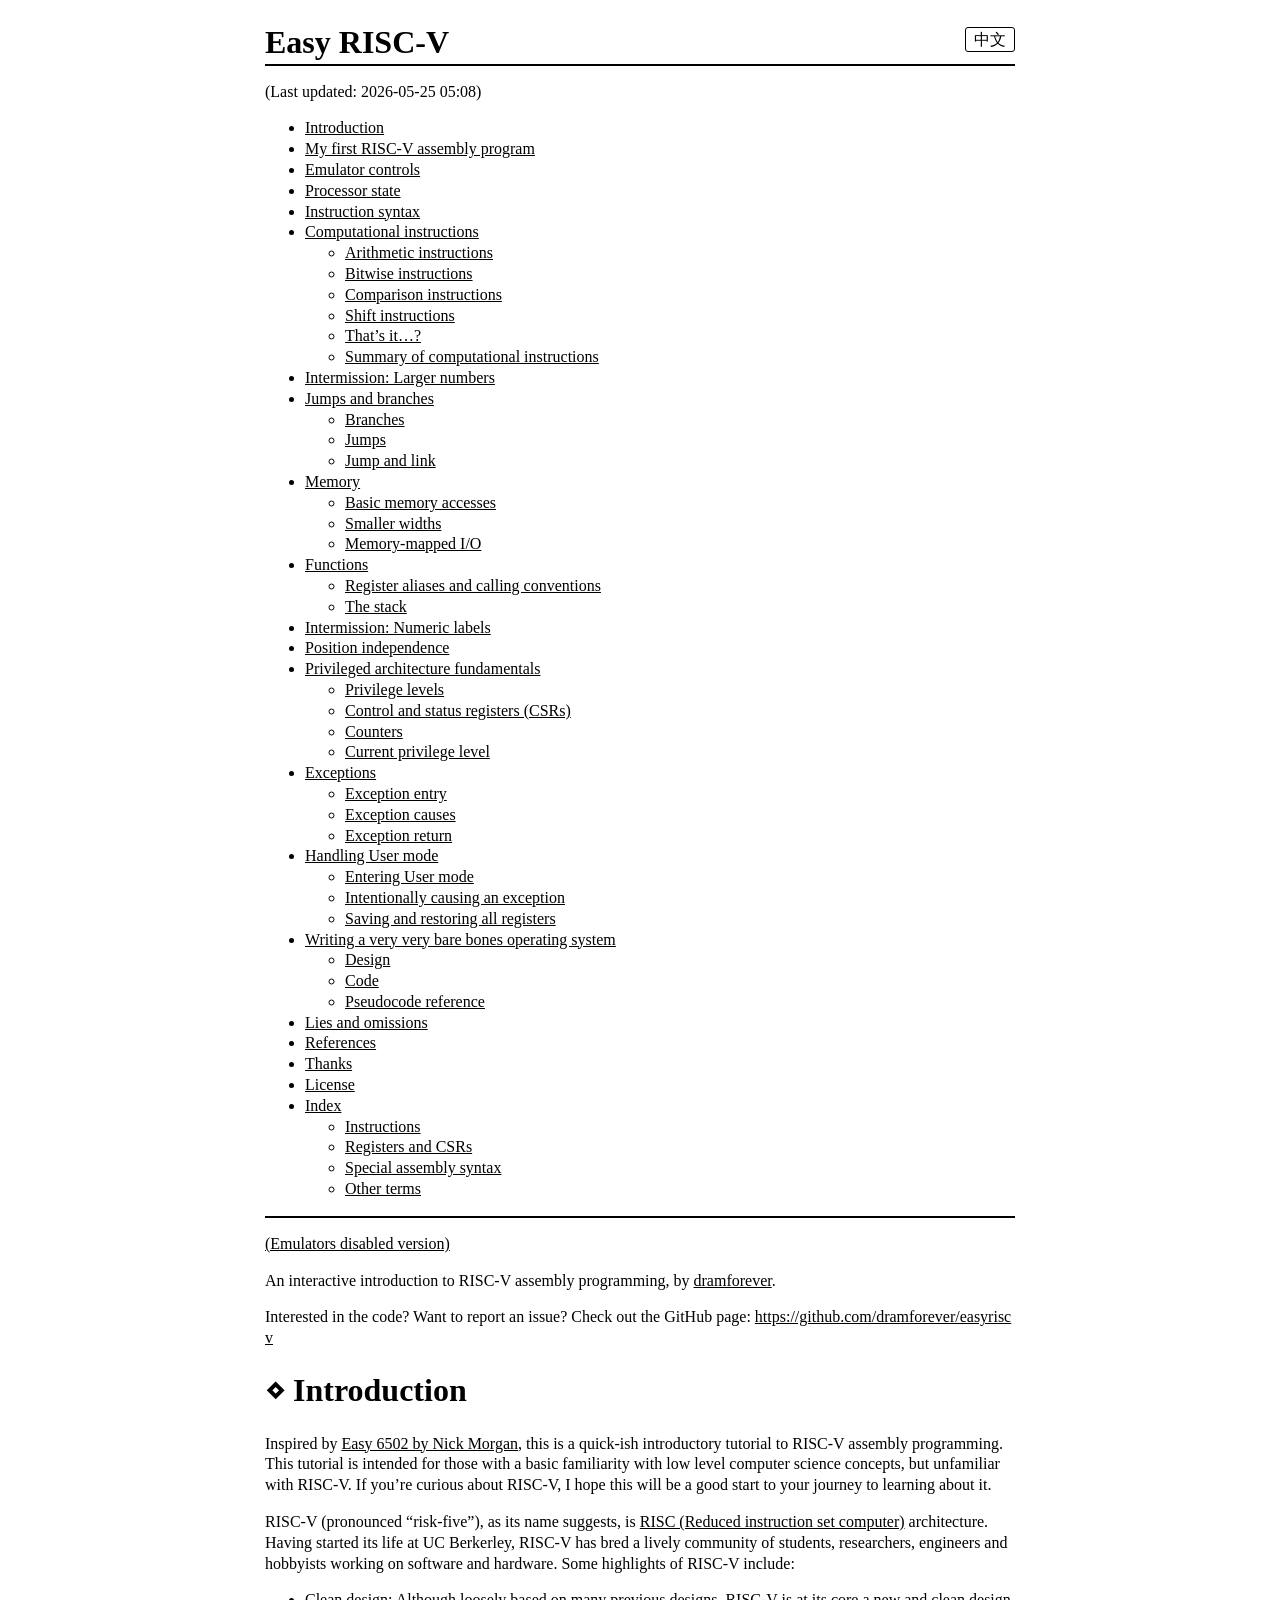
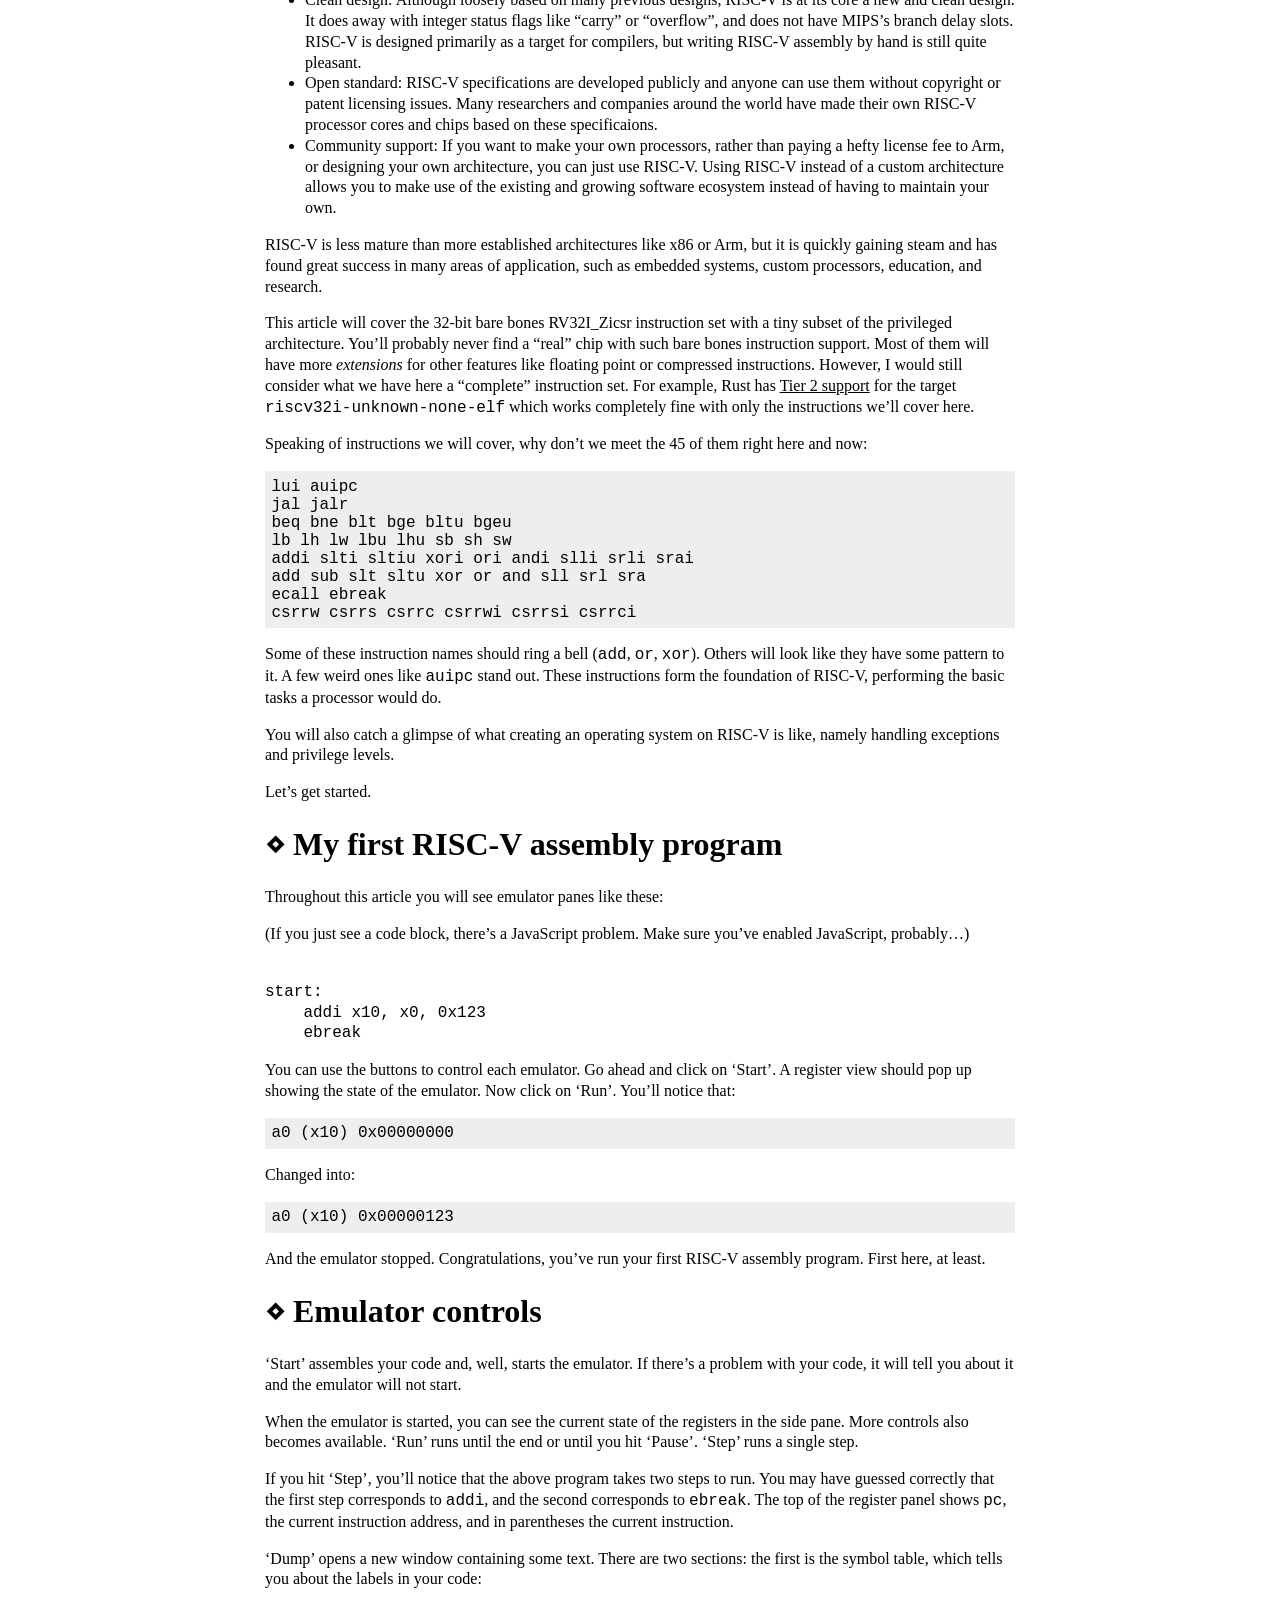
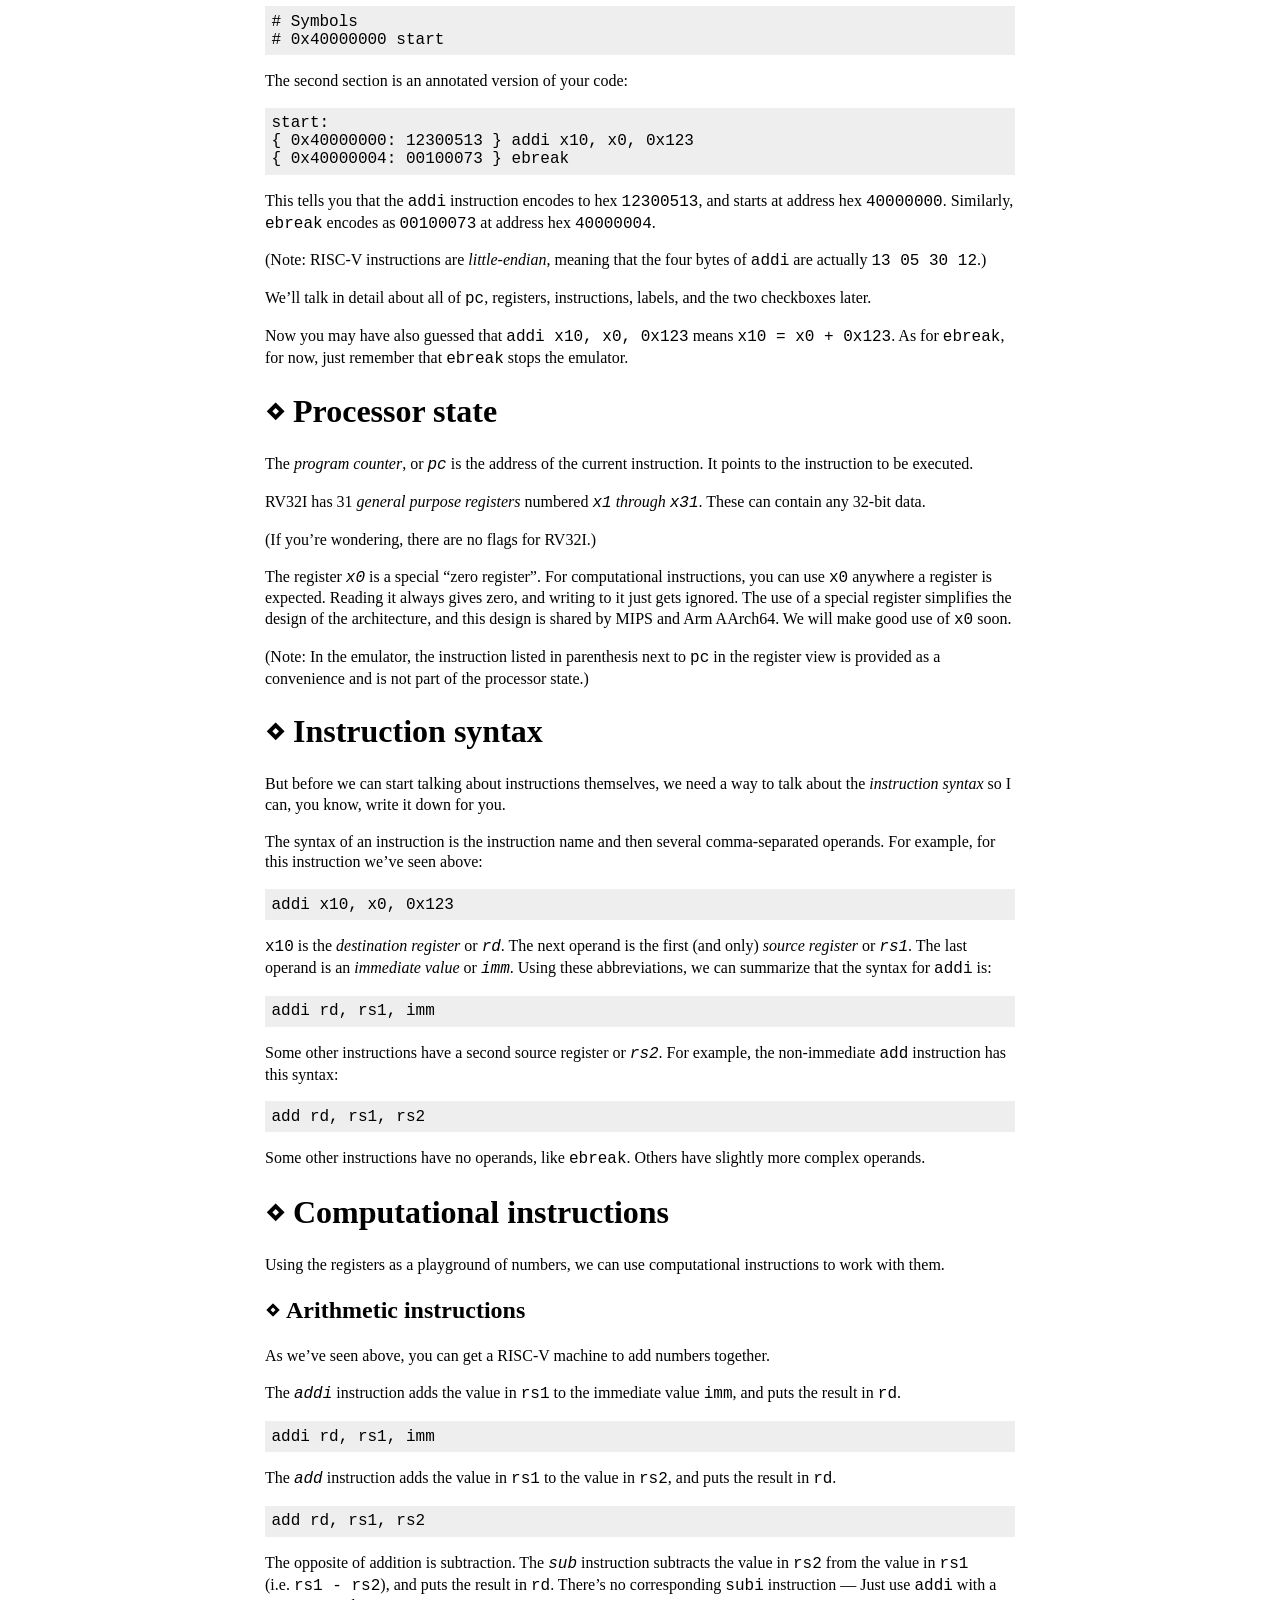
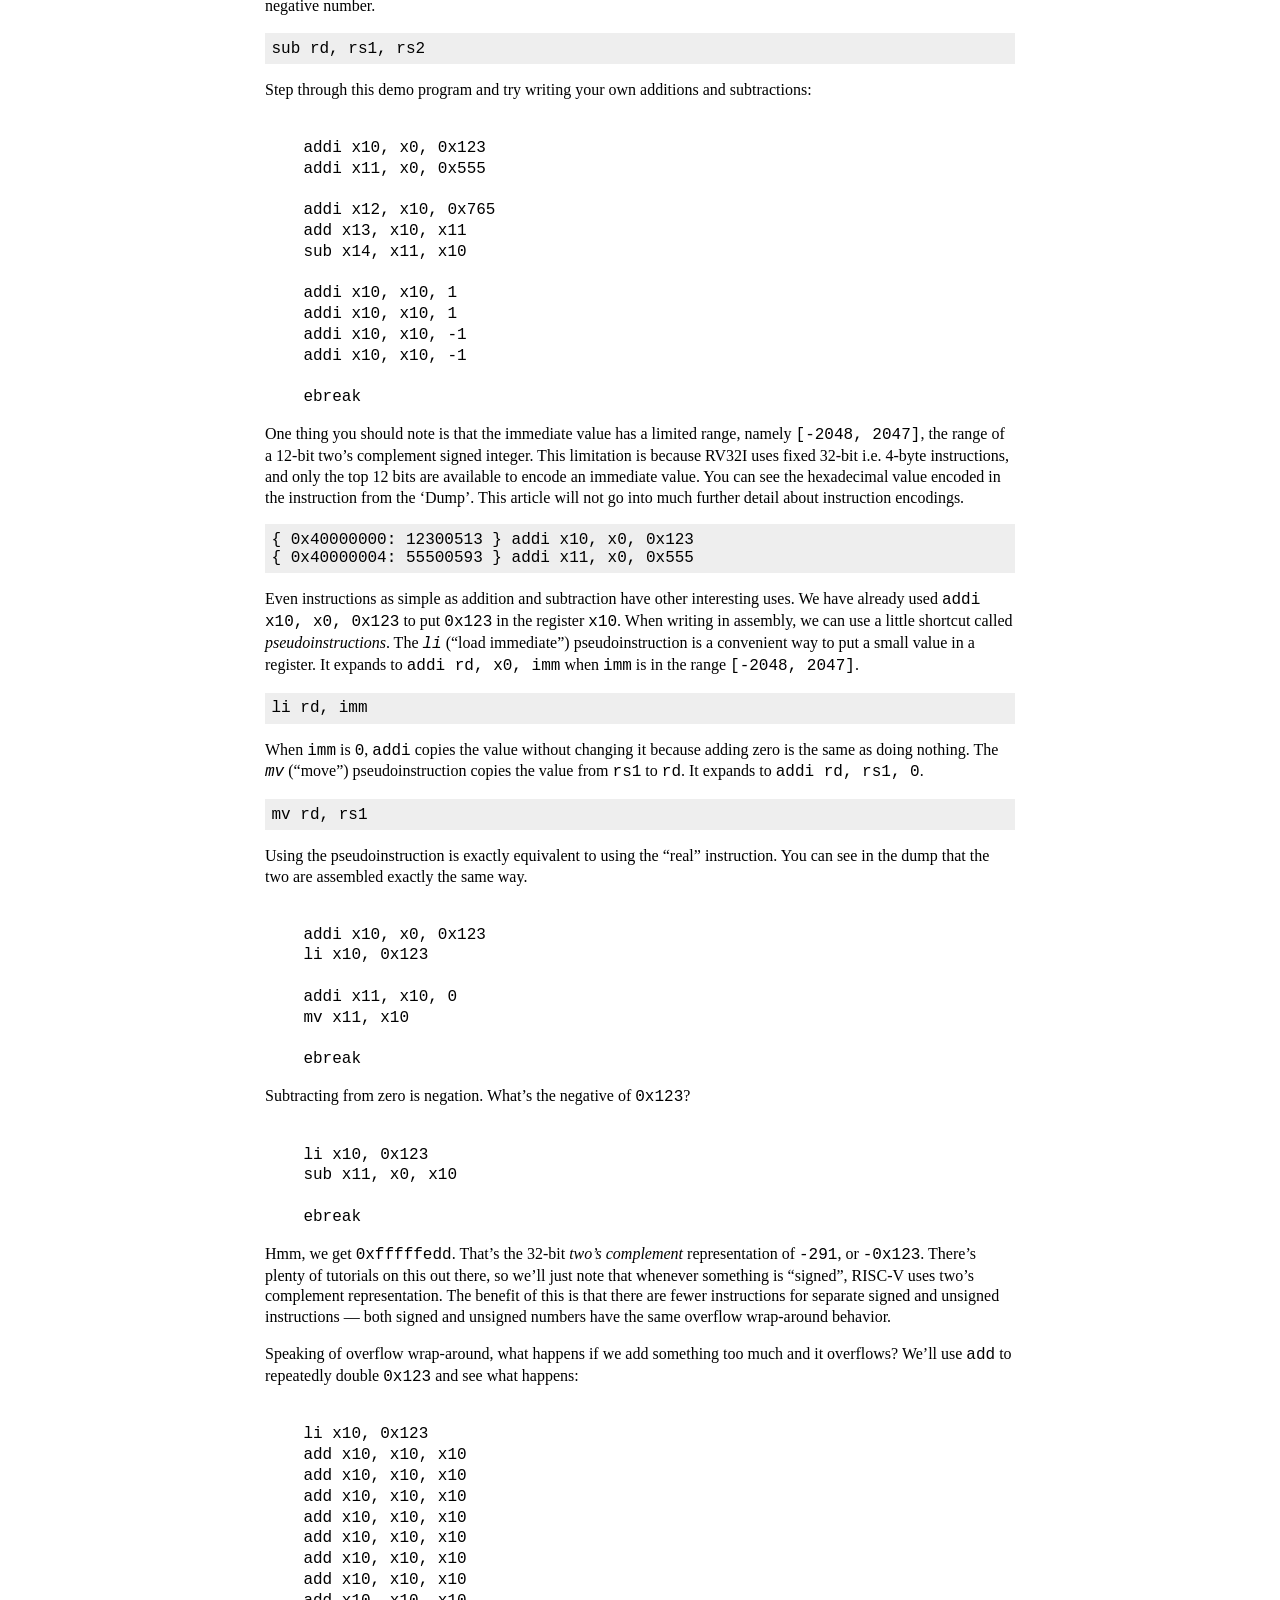
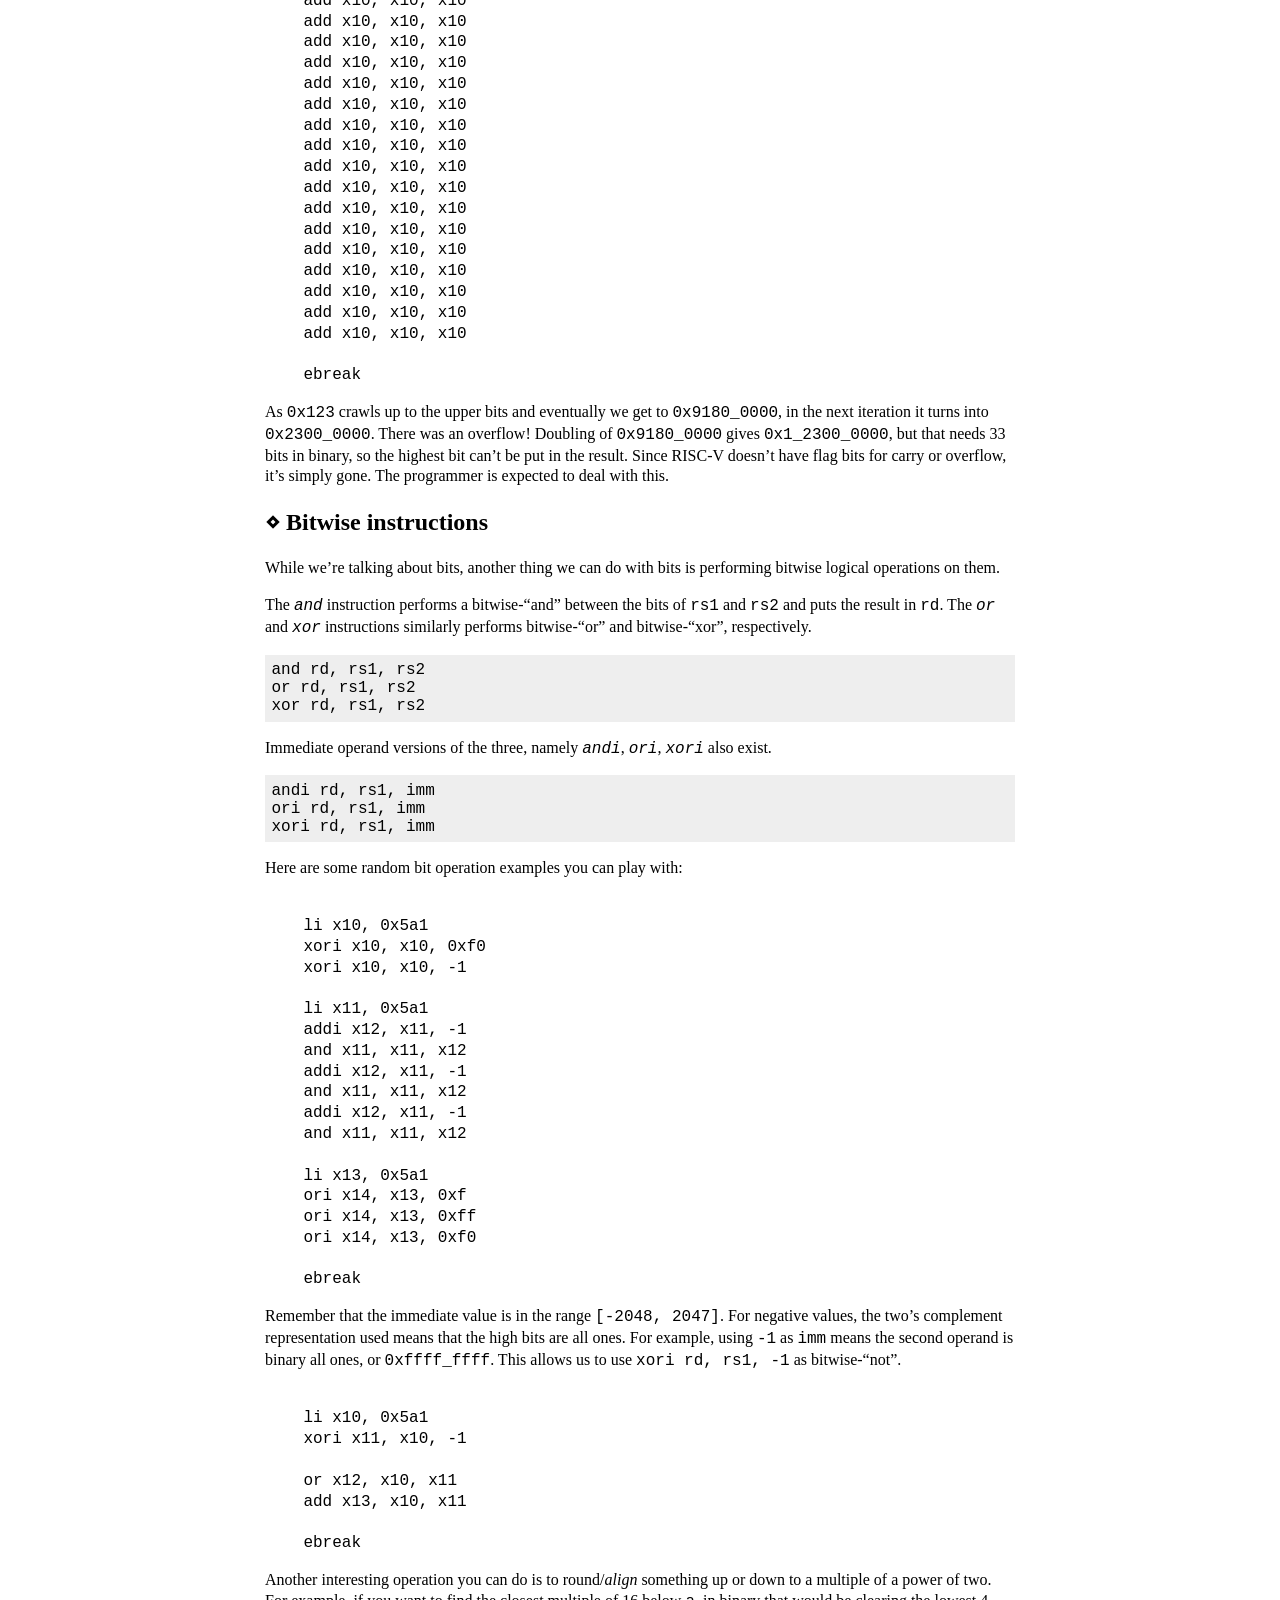
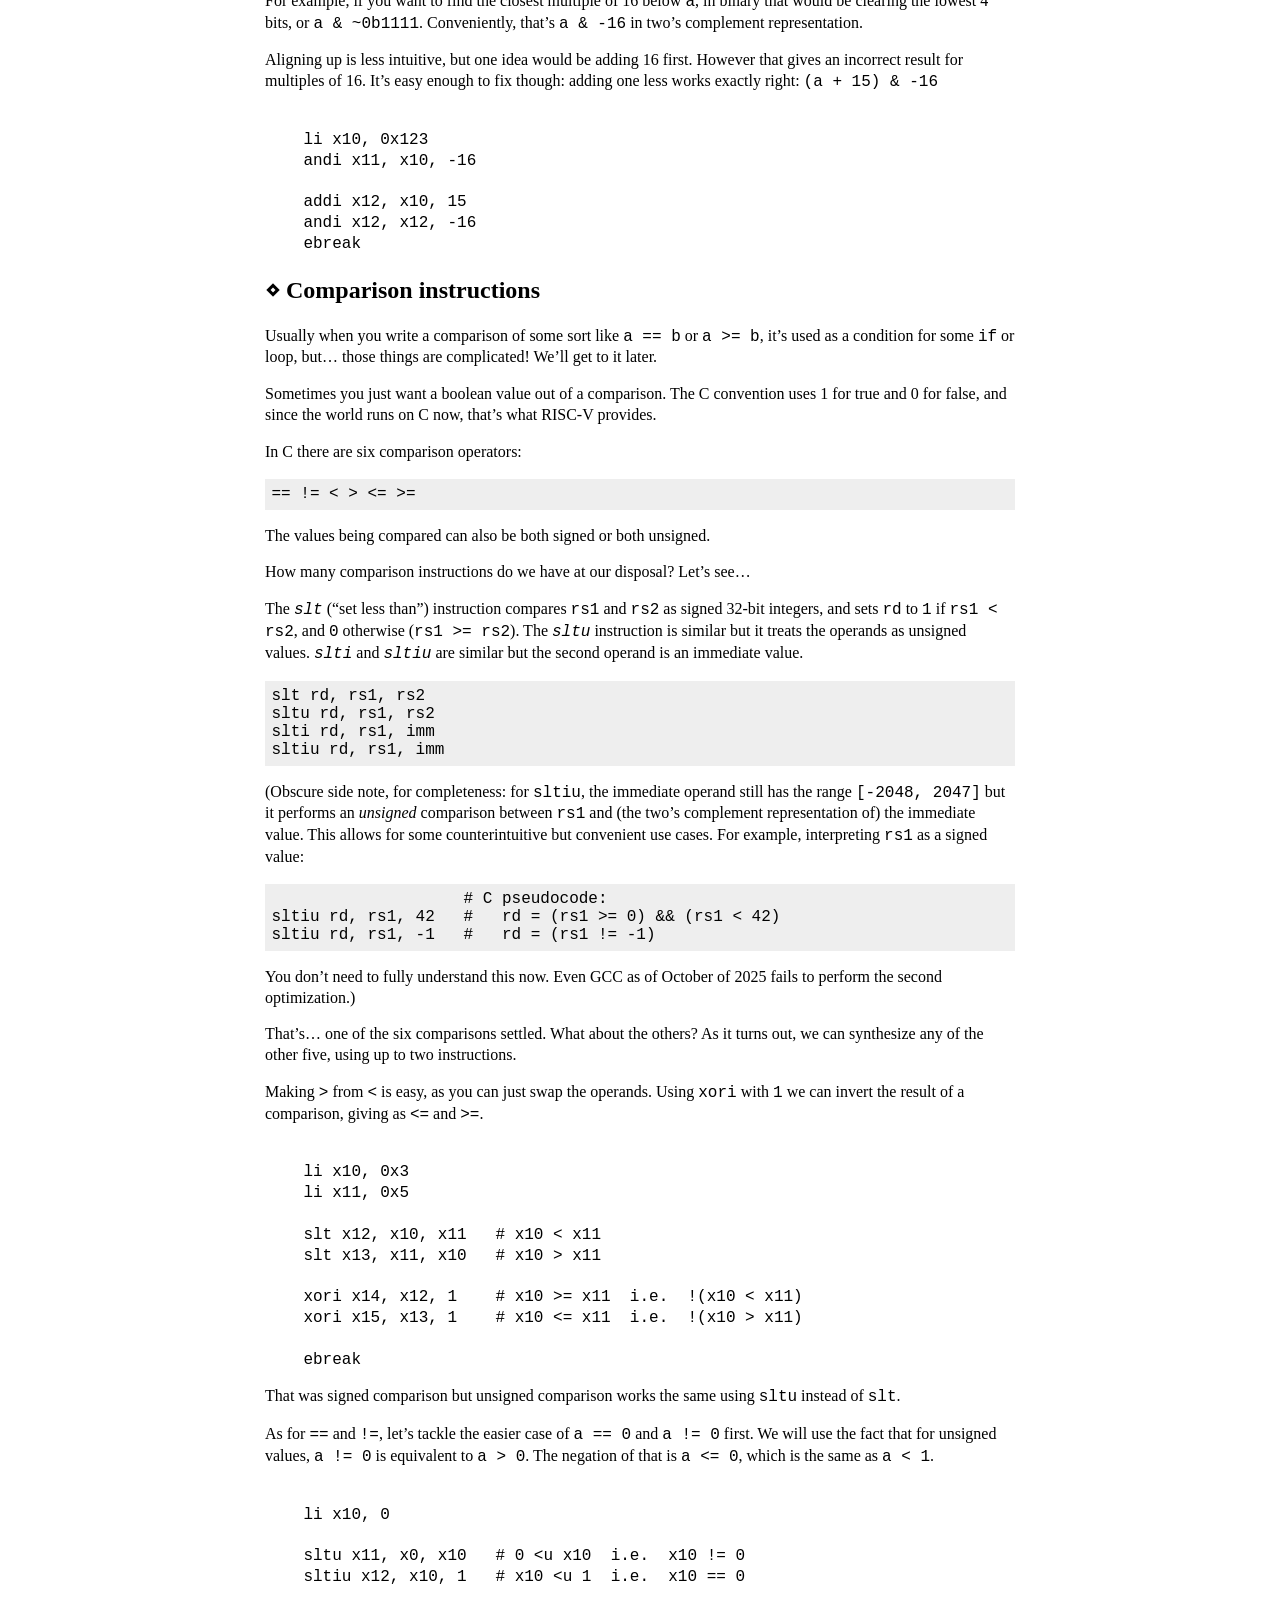
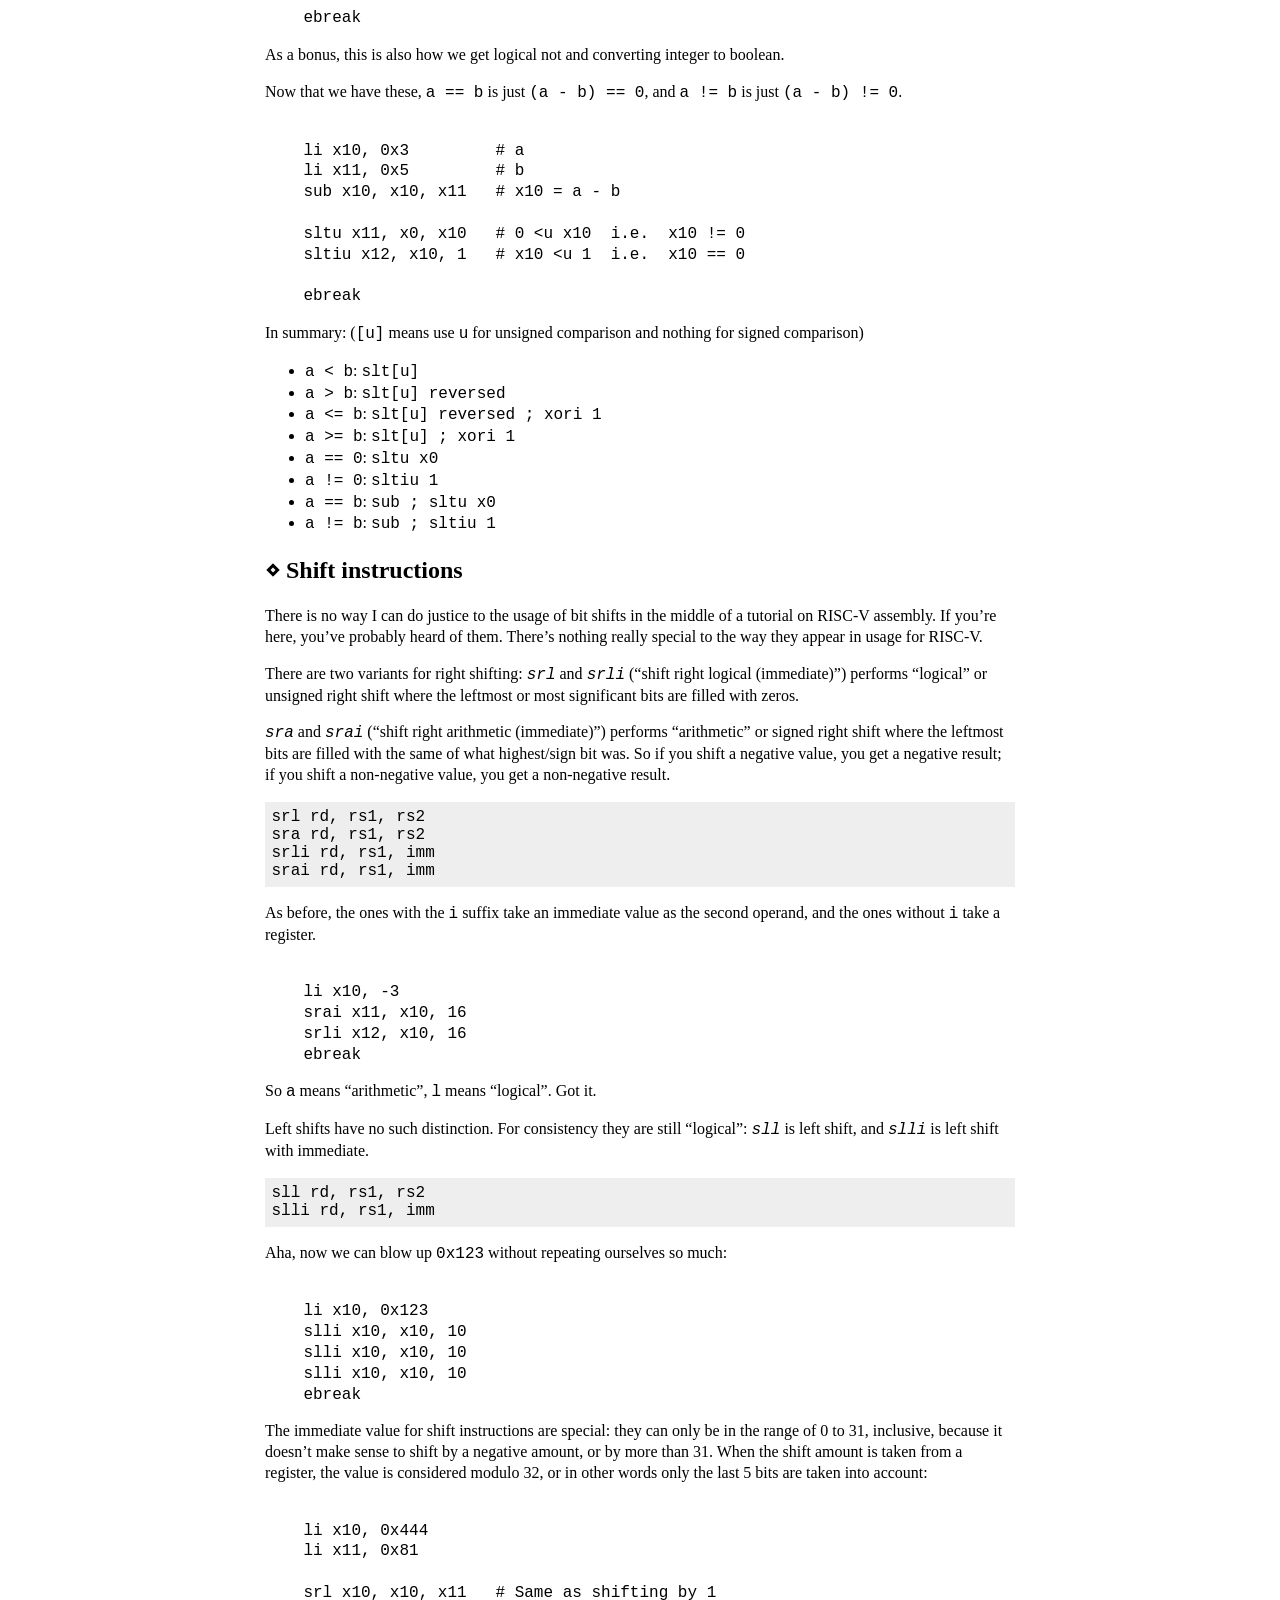
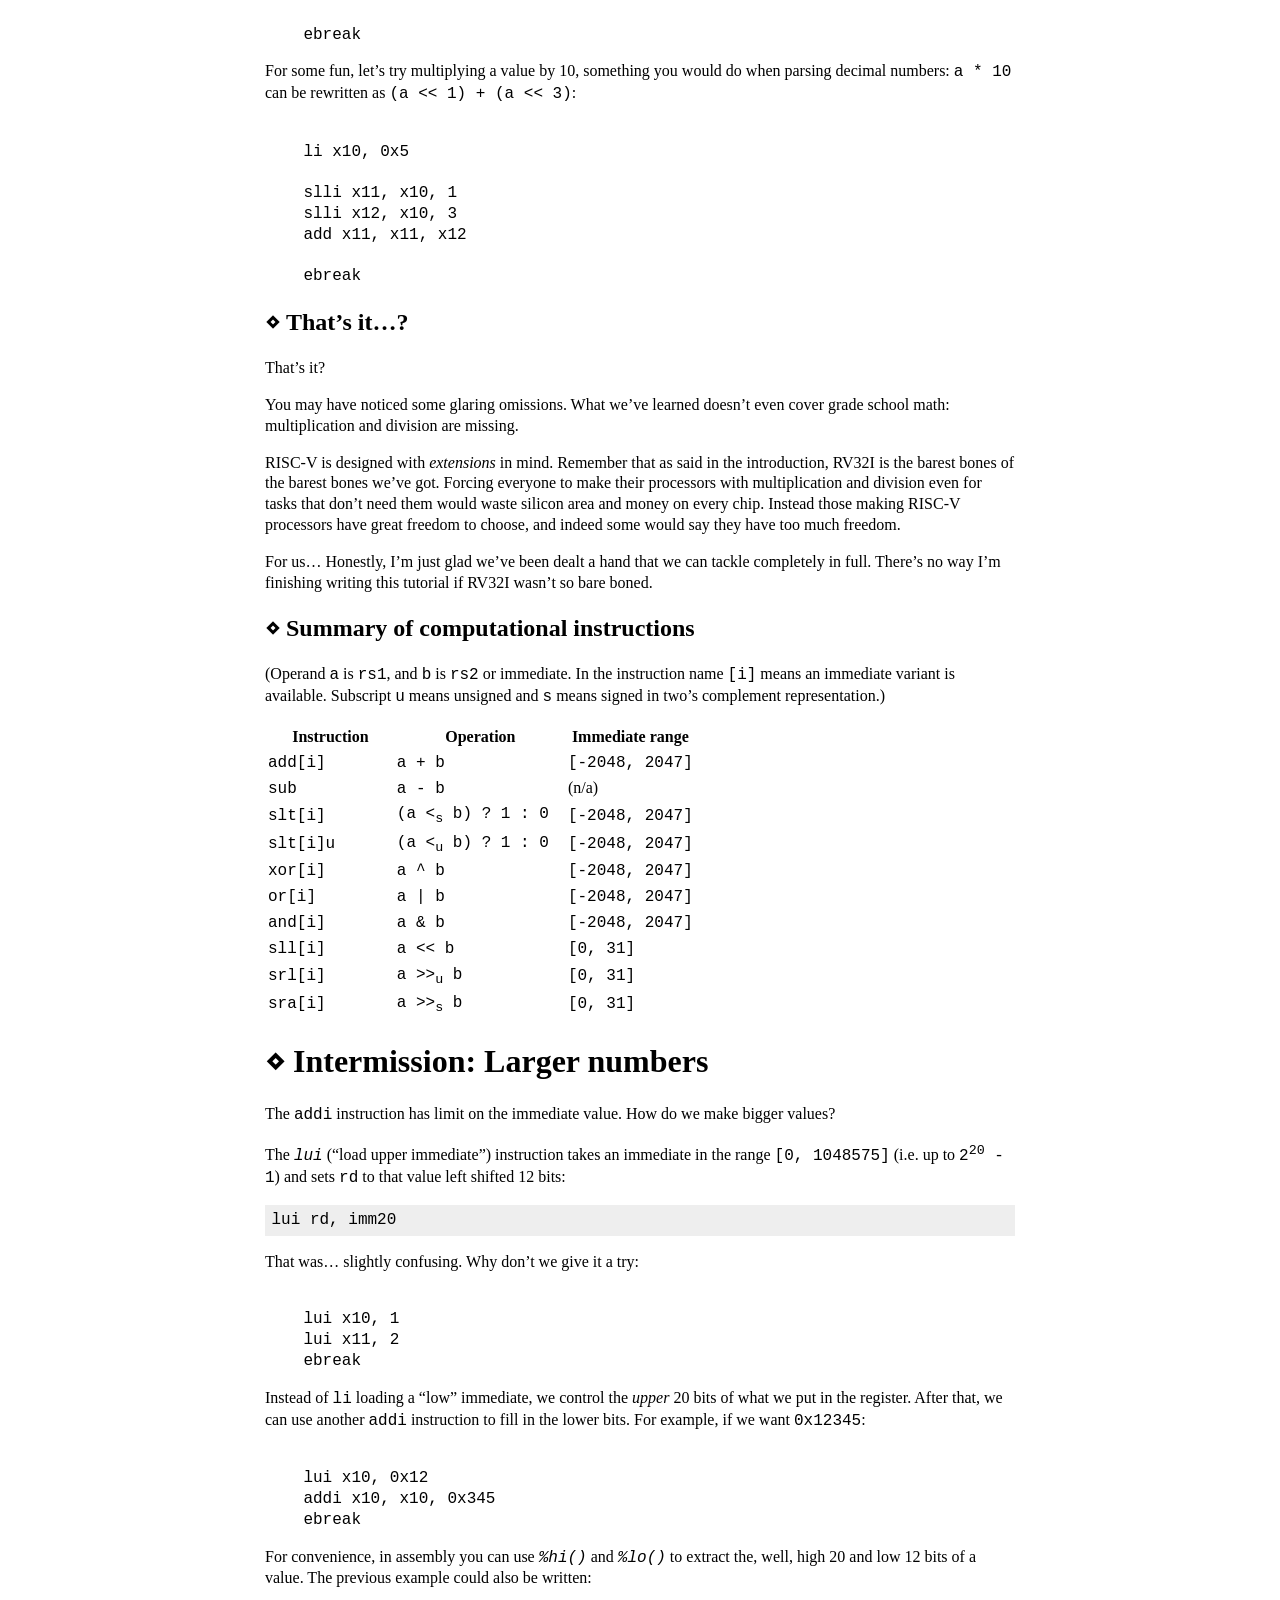
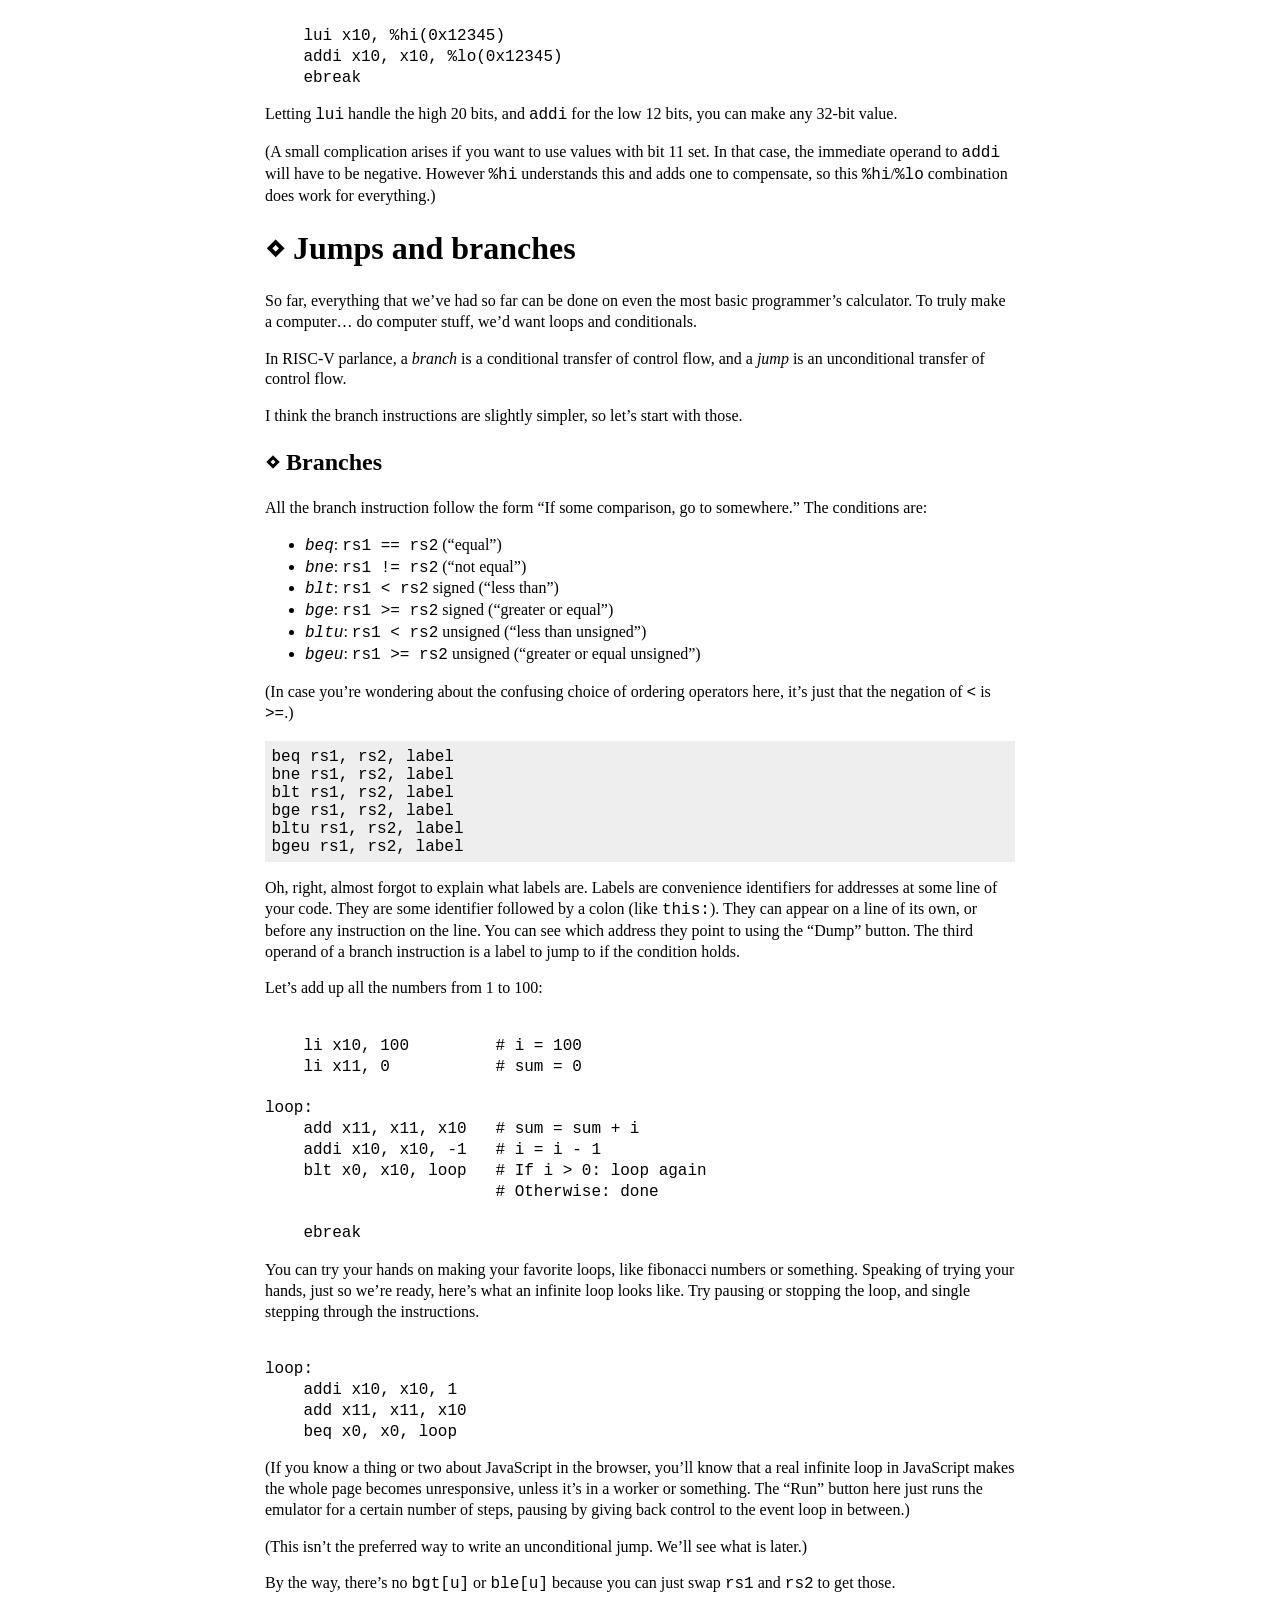
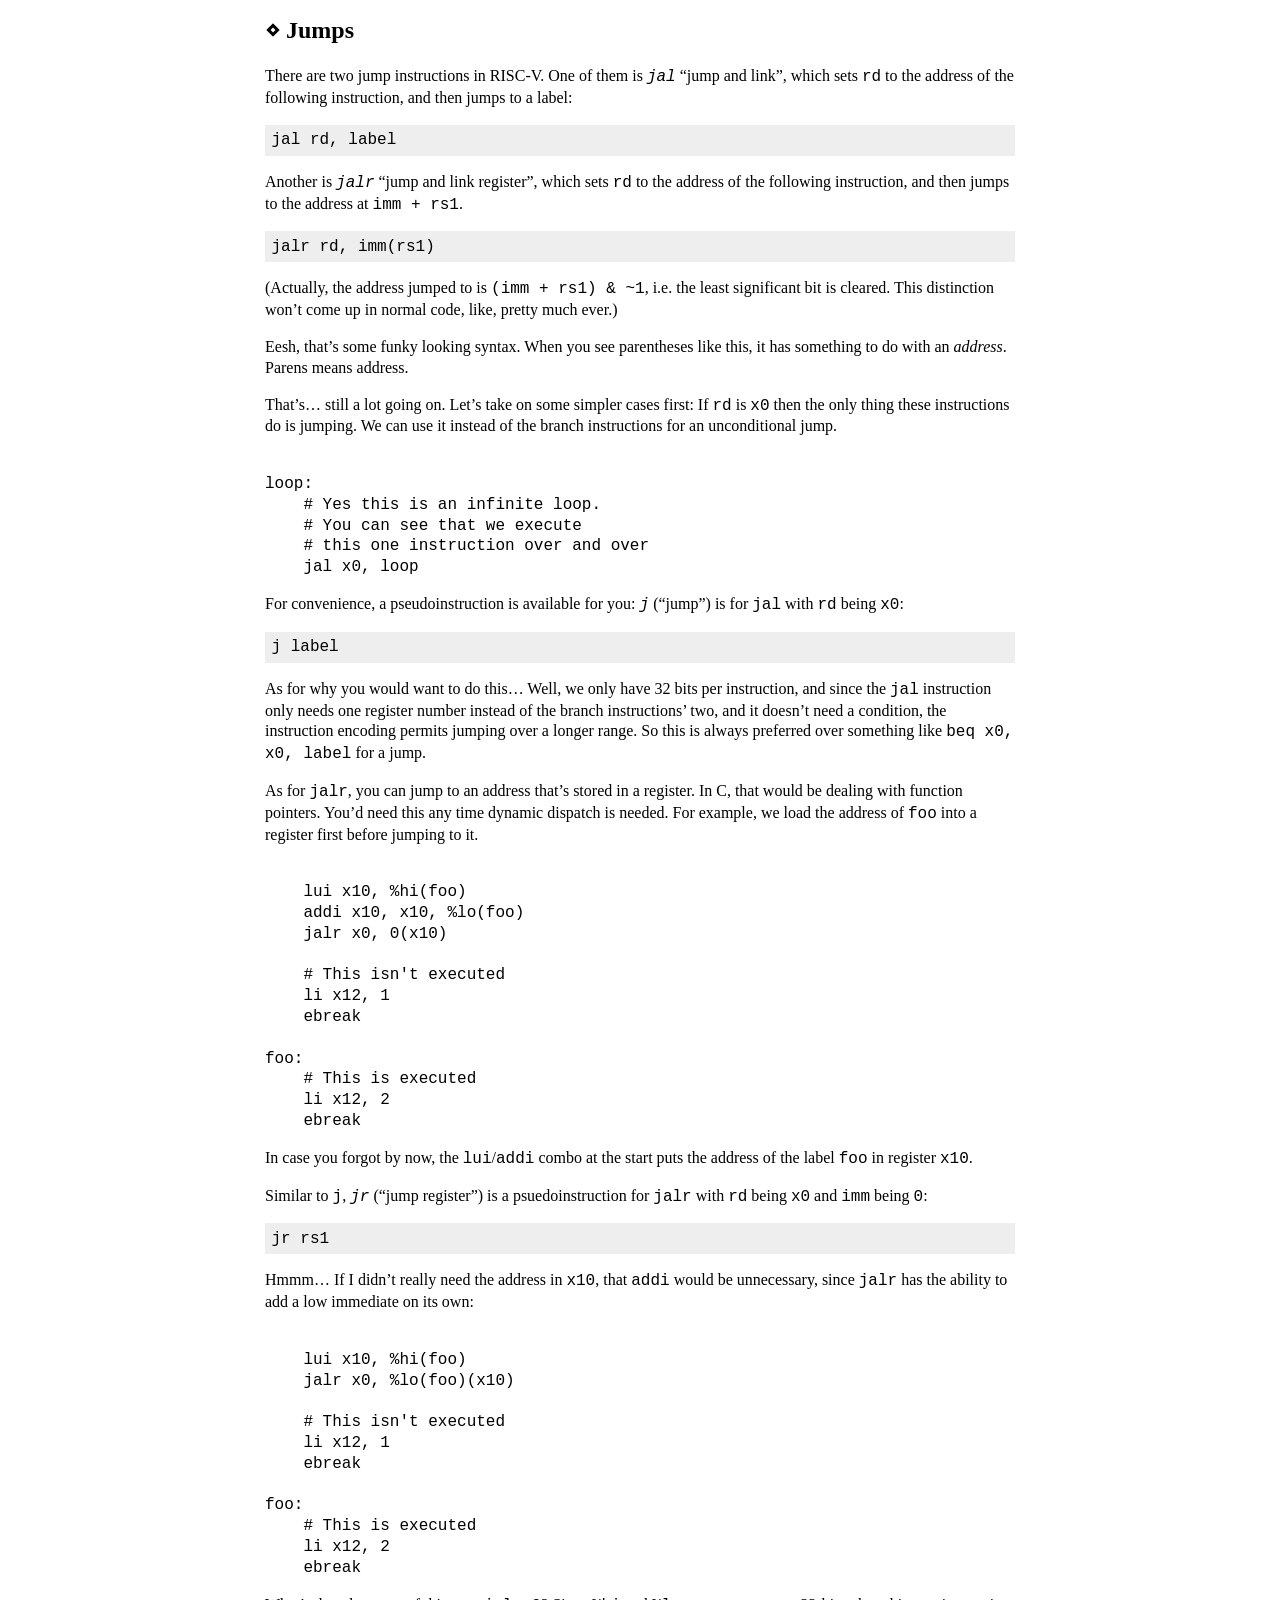
==== index.html @ f02c60f8 "fix(i18n): improve language routing, initialization, and switcher logic" ====
<!DOCTYPE html>

<head>
    <title>Easy RISC-V</title>

    <script>
    (function() {
        const SUPPORTED_LANGUAGES = ['en', 'zh-CN'];
        let lang = null;
        try {
            lang = localStorage.getItem('easyriscv-lang');
        } catch (e) {}

        if (!lang) {
            const browserLang = navigator.language || navigator.userLanguage;
            if (browserLang) {
                if (SUPPORTED_LANGUAGES.includes(browserLang)) {
                    lang = browserLang;
                } else {
                    const partialMatch = SUPPORTED_LANGUAGES.find(l => l.startsWith(browserLang.split('-')[0]));
                    if (partialMatch) {
                        lang = partialMatch;
                    }
                }
            }
        }

        const path = window.location.pathname;
        if (lang === 'zh-CN') {
            if (!path.endsWith('index-zh.html') && (path.endsWith('index.html') || path.endsWith('/') || !path.includes('.html'))) {
                const url = new URL(window.location.href);
                if (path.endsWith('index.html')) {
                    url.pathname = path.replace('index.html', 'index-zh.html');
                } else if (path.endsWith('/')) {
                    url.pathname = path + 'index-zh.html';
                } else {
                    url.pathname = path.substring(0, path.lastIndexOf('/') + 1) + 'index-zh.html';
                }
                window.location.replace(url.toString());
            }
        } else {
            if (path.endsWith('index-zh.html')) {
                const url = new URL(window.location.href);
                url.pathname = path.replace('index-zh.html', 'index.html');
                window.location.replace(url.toString());
            }
        }
    })();
    </script>

    <script type="module" src="easyriscv.js"></script>
    <link rel="stylesheet" href="style.css">
    <meta charset='utf-8'>
    <meta name="viewport" content="width=device-width, initial-scale=1.0">
</head>

<body>

    <header class="page-banner">
        Easy RISC-V
        <div id="language-switcher">
            <a id="lang-switch-link" href="#" onclick="switchLanguage(); return false;">中文</a>
        </div>
    </header>

    <p>(Last updated: 2026-05-25 05:08)</p>

    <nav class="table-of-contents">
        <ul>
        <li><a href="#introduction"
        id="toc-introduction">Introduction</a></li>
        <li><a href="#my-first-risc-v-assembly-program"
        id="toc-my-first-risc-v-assembly-program">My first RISC-V
        assembly program</a></li>
        <li><a href="#emulator-controls"
        id="toc-emulator-controls">Emulator controls</a></li>
        <li><a href="#processor-state"
        id="toc-processor-state">Processor state</a></li>
        <li><a href="#instruction-syntax"
        id="toc-instruction-syntax">Instruction syntax</a></li>
        <li><a href="#computational-instructions"
        id="toc-computational-instructions">Computational
        instructions</a>
        <ul>
        <li><a href="#arithmetic-instructions"
        id="toc-arithmetic-instructions">Arithmetic
        instructions</a></li>
        <li><a href="#bitwise-instructions"
        id="toc-bitwise-instructions">Bitwise instructions</a></li>
        <li><a href="#comparison-instructions"
        id="toc-comparison-instructions">Comparison
        instructions</a></li>
        <li><a href="#shift-instructions"
        id="toc-shift-instructions">Shift instructions</a></li>
        <li><a href="#thats-it" id="toc-thats-it">That’s it…?</a></li>
        <li><a href="#summary-of-computational-instructions"
        id="toc-summary-of-computational-instructions">Summary of
        computational instructions</a></li>
        </ul></li>
        <li><a href="#intermission-larger-numbers"
        id="toc-intermission-larger-numbers">Intermission: Larger
        numbers</a></li>
        <li><a href="#jumps-and-branches"
        id="toc-jumps-and-branches">Jumps and branches</a>
        <ul>
        <li><a href="#branches" id="toc-branches">Branches</a></li>
        <li><a href="#jumps" id="toc-jumps">Jumps</a></li>
        <li><a href="#jump-and-link" id="toc-jump-and-link">Jump and
        link</a></li>
        </ul></li>
        <li><a href="#memory" id="toc-memory">Memory</a>
        <ul>
        <li><a href="#basic-memory-accesses"
        id="toc-basic-memory-accesses">Basic memory accesses</a></li>
        <li><a href="#smaller-widths" id="toc-smaller-widths">Smaller
        widths</a></li>
        <li><a href="#memory-mapped-io"
        id="toc-memory-mapped-io">Memory-mapped I/O</a></li>
        </ul></li>
        <li><a href="#functions" id="toc-functions">Functions</a>
        <ul>
        <li><a href="#register-aliases-and-calling-conventions"
        id="toc-register-aliases-and-calling-conventions">Register
        aliases and calling conventions</a></li>
        <li><a href="#the-stack" id="toc-the-stack">The stack</a></li>
        </ul></li>
        <li><a href="#intermission-numeric-labels"
        id="toc-intermission-numeric-labels">Intermission: Numeric
        labels</a></li>
        <li><a href="#position-independence"
        id="toc-position-independence">Position independence</a></li>
        <li><a href="#privileged-architecture-fundamentals"
        id="toc-privileged-architecture-fundamentals">Privileged
        architecture fundamentals</a>
        <ul>
        <li><a href="#privilege-levels"
        id="toc-privilege-levels">Privilege levels</a></li>
        <li><a href="#control-and-status-registers-csrs"
        id="toc-control-and-status-registers-csrs">Control and status
        registers (CSRs)</a></li>
        <li><a href="#counters" id="toc-counters">Counters</a></li>
        <li><a href="#current-privilege-level"
        id="toc-current-privilege-level">Current privilege
        level</a></li>
        </ul></li>
        <li><a href="#exceptions" id="toc-exceptions">Exceptions</a>
        <ul>
        <li><a href="#exception-entry"
        id="toc-exception-entry">Exception entry</a></li>
        <li><a href="#exception-causes"
        id="toc-exception-causes">Exception causes</a></li>
        <li><a href="#exception-return"
        id="toc-exception-return">Exception return</a></li>
        </ul></li>
        <li><a href="#handling-user-mode"
        id="toc-handling-user-mode">Handling User mode</a>
        <ul>
        <li><a href="#entering-user-mode"
        id="toc-entering-user-mode">Entering User mode</a></li>
        <li><a href="#intentionally-causing-an-exception"
        id="toc-intentionally-causing-an-exception">Intentionally
        causing an exception</a></li>
        <li><a href="#saving-and-restoring-all-registers"
        id="toc-saving-and-restoring-all-registers">Saving and restoring
        all registers</a></li>
        </ul></li>
        <li><a href="#writing-a-very-very-bare-bones-operating-system"
        id="toc-writing-a-very-very-bare-bones-operating-system">Writing
        a very very bare bones operating system</a>
        <ul>
        <li><a href="#design" id="toc-design">Design</a></li>
        <li><a href="#code" id="toc-code">Code</a></li>
        <li><a href="#pseudocode-reference"
        id="toc-pseudocode-reference">Pseudocode reference</a></li>
        </ul></li>
        <li><a href="#lies-and-omissions"
        id="toc-lies-and-omissions">Lies and omissions</a></li>
        <li><a href="#references"
        id="toc-references">References</a></li>
        <li><a href="#thanks" id="toc-thanks">Thanks</a></li>
        <li><a href="#license" id="toc-license">License</a></li>
        <li><a href="#index" id="toc-index">Index</a>
        <ul>
        <li><a href="#instructions"
        id="toc-instructions">Instructions</a></li>
        <li><a href="#registers-and-csrs"
        id="toc-registers-and-csrs">Registers and CSRs</a></li>
        <li><a href="#special-assembly-syntax"
        id="toc-special-assembly-syntax">Special assembly
        syntax</a></li>
        <li><a href="#other-terms" id="toc-other-terms">Other
        terms</a></li>
        </ul></li>
        </ul>
    </nav>

<!-- SPDX-License-Identifier: CC0-1.0 -->
<p><a href="?no-emulator">(Emulators disabled version)</a></p>
<div class="narrow-screen-warning">
<p>This page is not designed to be used on a narrow screen or without
CSS. If you’re having issues using the emulator, try the <a
href="?no-emulator">emulators disabled version</a>.</p>
</div>
<p>An interactive introduction to RISC-V assembly programming, by <a
href="https://github.com/dramforever">dramforever</a>.</p>
<p>Interested in the code? Want to report an issue? Check out the GitHub
page: <a href="https://github.com/dramforever/easyriscv"
class="uri">https://github.com/dramforever/easyriscv</a></p>
<h1 id="introduction"><a href="#introduction" class="anchor-link"
aria-hidden="true"></a>Introduction</h1>
<p>Inspired by <a href="https://skilldrick.github.io/easy6502/">Easy
6502 by Nick Morgan</a>, this is a quick-ish introductory tutorial to
RISC-V assembly programming. This tutorial is intended for those with a
basic familiarity with low level computer science concepts, but
unfamiliar with RISC-V. If you’re curious about RISC-V, I hope this will
be a good start to your journey to learning about it.</p>
<p>RISC-V (pronounced “risk-five”), as its name suggests, is <a
href="https://en.wikipedia.org/wiki/Reduced_instruction_set_computer">RISC
(Reduced instruction set computer)</a> architecture. Having started its
life at UC Berkerley, RISC-V has bred a lively community of students,
researchers, engineers and hobbyists working on software and hardware.
Some highlights of RISC-V include:</p>
<ul>
<li>Clean design: Although loosely based on many previous designs,
RISC-V is at its core a new and clean design. It does away with integer
status flags like “carry” or “overflow”, and does not have MIPS’s branch
delay slots. RISC-V is designed primarily as a target for compilers, but
writing RISC-V assembly by hand is still quite pleasant.</li>
<li>Open standard: RISC-V specifications are developed publicly and
anyone can use them without copyright or patent licensing issues. Many
researchers and companies around the world have made their own RISC-V
processor cores and chips based on these specificaions.</li>
<li>Community support: If you want to make your own processors, rather
than paying a hefty license fee to Arm, or designing your own
architecture, you can just use RISC-V. Using RISC-V instead of a custom
architecture allows you to make use of the existing and growing software
ecosystem instead of having to maintain your own.</li>
</ul>
<p>RISC-V is less mature than more established architectures like x86 or
Arm, but it is quickly gaining steam and has found great success in many
areas of application, such as embedded systems, custom processors,
education, and research.</p>
<p>This article will cover the 32-bit bare bones RV32I_Zicsr instruction
set with a tiny subset of the privileged architecture. You’ll probably
never find a “real” chip with such bare bones instruction support. Most
of them will have more <em>extensions</em> for other features like
floating point or compressed instructions. However, I would still
consider what we have here a “complete” instruction set. For example,
Rust has <a
href="https://doc.rust-lang.org/nightly/rustc/platform-support/riscv32-unknown-none-elf.html">Tier
2 support</a> for the target <code>riscv32i-unknown-none-elf</code>
which works completely fine with only the instructions we’ll cover
here.</p>
<p>Speaking of instructions we will cover, why don’t we meet the 45 of
them right here and now:</p>
<!-- TODO: Ordering? -->
<pre><code>lui auipc
jal jalr
beq bne blt bge bltu bgeu
lb lh lw lbu lhu sb sh sw
addi slti sltiu xori ori andi slli srli srai
add sub slt sltu xor or and sll srl sra
ecall ebreak
csrrw csrrs csrrc csrrwi csrrsi csrrci</code></pre>
<p>Some of these instruction names should ring a bell (<code>add</code>,
<code>or</code>, <code>xor</code>). Others will look like they have some
pattern to it. A few weird ones like <code>auipc</code> stand out. These
instructions form the foundation of RISC-V, performing the basic tasks a
processor would do.</p>
<p>You will also catch a glimpse of what creating an operating system on
RISC-V is like, namely handling exceptions and privilege levels.</p>
<p>Let’s get started.</p>
<h1 id="my-first-risc-v-assembly-program"><a
href="#my-first-risc-v-assembly-program" class="anchor-link"
aria-hidden="true"></a>My first RISC-V assembly program</h1>
<p>Throughout this article you will see emulator panes like these:</p>
<p>(If you just see a code block, there’s a JavaScript problem. Make
sure you’ve enabled JavaScript, probably…)</p>
<div class="emulator-disabled">
start:
    addi x10, x0, 0x123
    ebreak
</div>
<p>You can use the buttons to control each emulator. Go ahead and click
on ‘Start’. A register view should pop up showing the state of the
emulator. Now click on ‘Run’. You’ll notice that:</p>
<pre><code>a0 (x10) 0x00000000</code></pre>
<p>Changed into:</p>
<pre><code>a0 (x10) 0x00000123</code></pre>
<p>And the emulator stopped. Congratulations, you’ve run your first
RISC-V assembly program. First here, at least.</p>
<h1 id="emulator-controls"><a href="#emulator-controls"
class="anchor-link" aria-hidden="true"></a>Emulator controls</h1>
<p>‘Start’ assembles your code and, well, starts the emulator. If
there’s a problem with your code, it will tell you about it and the
emulator will not start.</p>
<p>When the emulator is started, you can see the current state of the
registers in the side pane. More controls also becomes available. ‘Run’
runs until the end or until you hit ‘Pause’. ‘Step’ runs a single
step.</p>
<p>If you hit ‘Step’, you’ll notice that the above program takes two
steps to run. You may have guessed correctly that the first step
corresponds to <code>addi</code>, and the second corresponds to
<code>ebreak</code>. The top of the register panel shows
<code>pc</code>, the current instruction address, and in parentheses the
current instruction.</p>
<p>‘Dump’ opens a new window containing some text. There are two
sections: the first is the symbol table, which tells you about the
labels in your code:</p>
<pre><code># Symbols
# 0x40000000 start</code></pre>
<p>The second section is an annotated version of your code:</p>
<pre><code>start:
{ 0x40000000: 12300513 } addi x10, x0, 0x123
{ 0x40000004: 00100073 } ebreak</code></pre>
<p>This tells you that the <code>addi</code> instruction encodes to hex
<code>12300513</code>, and starts at address hex <code>40000000</code>.
Similarly, <code>ebreak</code> encodes as <code>00100073</code> at
address hex <code>40000004</code>.</p>
<p>(Note: RISC-V instructions are <em>little-endian</em>, meaning that
the four bytes of <code>addi</code> are actually
<code>13 05 30 12</code>.)</p>
<p>We’ll talk in detail about all of <code>pc</code>, registers,
instructions, labels, and the two checkboxes later.</p>
<p>Now you may have also guessed that <code>addi x10, x0, 0x123</code>
means <code>x10 = x0 + 0x123</code>. As for <code>ebreak</code>, for
now, just remember that <code>ebreak</code> stops the emulator.</p>
<h1 id="processor-state"><a href="#processor-state" class="anchor-link"
aria-hidden="true"></a>Processor state</h1>
<p>The <span id="term-program-counter"><em>program counter</em></span>,
or <span id="term-pc"><em><code>pc</code></em></span> is the address of
the current instruction. It points to the instruction to be
executed.</p>
<p>RV32I has 31 <span id="term-general-purpose-registers"><em>general
purpose registers</em></span> numbered <span
id="reg-x1-through-x31"><em><code>x1</code> through
<code>x31</code></em></span>. These can contain any 32-bit data.</p>
<p>(If you’re wondering, there are no flags for RV32I.)</p>
<p>The register <span id="reg-x0"><em><code>x0</code></em></span> is a
special “zero register”. For computational instructions, you can use
<code>x0</code> anywhere a register is expected. Reading it always gives
zero, and writing to it just gets ignored. The use of a special register
simplifies the design of the architecture, and this design is shared by
MIPS and Arm AArch64. We will make good use of <code>x0</code> soon.</p>
<p>(Note: In the emulator, the instruction listed in parenthesis next to
<code>pc</code> in the register view is provided as a convenience and is
not part of the processor state.)</p>
<h1 id="instruction-syntax"><a href="#instruction-syntax"
class="anchor-link" aria-hidden="true"></a>Instruction syntax</h1>
<p>But before we can start talking about instructions themselves, we
need a way to talk about the <span
id="term-instruction-syntax"><em>instruction syntax</em></span> so I
can, you know, write it down for you.</p>
<p>The syntax of an instruction is the instruction name and then several
comma-separated operands. For example, for this instruction we’ve seen
above:</p>
<pre><code>addi x10, x0, 0x123</code></pre>
<p><code>x10</code> is the <span
id="term-destination-register"><em>destination register</em></span> or
<span id="term-rd"><em><code>rd</code></em></span>. The next operand is
the first (and only) <span id="term-source-register"><em>source
register</em></span> or <span
id="term-rs1"><em><code>rs1</code></em></span>. The last operand is an
<span id="term-immediate-value"><em>immediate value</em></span> or <span
id="term-imm"><em><code>imm</code></em></span>. Using these
abbreviations, we can summarize that the syntax for <code>addi</code>
is:</p>
<pre><code>addi rd, rs1, imm</code></pre>
<p>Some other instructions have a second source register or <span
id="term-rs2"><em><code>rs2</code></em></span>. For example, the
non-immediate <code>add</code> instruction has this syntax:</p>
<pre><code>add rd, rs1, rs2</code></pre>
<p>Some other instructions have no operands, like <code>ebreak</code>.
Others have slightly more complex operands.</p>
<h1 id="computational-instructions"><a
href="#computational-instructions" class="anchor-link"
aria-hidden="true"></a>Computational instructions</h1>
<p>Using the registers as a playground of numbers, we can use
computational instructions to work with them.</p>
<h2 id="arithmetic-instructions"><a href="#arithmetic-instructions"
class="anchor-link" aria-hidden="true"></a>Arithmetic instructions</h2>
<p>As we’ve seen above, you can get a RISC-V machine to add numbers
together.</p>
<p>The <span id="insn-addi"><em><code>addi</code></em></span>
instruction adds the value in <code>rs1</code> to the immediate value
<code>imm</code>, and puts the result in <code>rd</code>.</p>
<pre><code>addi rd, rs1, imm</code></pre>
<p>The <span id="insn-add"><em><code>add</code></em></span> instruction
adds the value in <code>rs1</code> to the value in <code>rs2</code>, and
puts the result in <code>rd</code>.</p>
<pre><code>add rd, rs1, rs2</code></pre>
<p>The opposite of addition is subtraction. The <span
id="insn-sub"><em><code>sub</code></em></span> instruction subtracts the
value in <code>rs2</code> from the value in <code>rs1</code>
(i.e. <code>rs1 - rs2</code>), and puts the result in <code>rd</code>.
There’s no corresponding <code>subi</code> instruction — Just use
<code>addi</code> with a negative number.</p>
<pre><code>sub rd, rs1, rs2</code></pre>
<p>Step through this demo program and try writing your own additions and
subtractions:</p>
<div class="emulator-disabled">
    addi x10, x0, 0x123
    addi x11, x0, 0x555

    addi x12, x10, 0x765
    add x13, x10, x11
    sub x14, x11, x10

    addi x10, x10, 1
    addi x10, x10, 1
    addi x10, x10, -1
    addi x10, x10, -1

    ebreak
</div>
<p>One thing you should note is that the immediate value has a limited
range, namely <code>[-2048, 2047]</code>, the range of a 12-bit two’s
complement signed integer. This limitation is because RV32I uses fixed
32-bit i.e. 4-byte instructions, and only the top 12 bits are available
to encode an immediate value. You can see the hexadecimal value encoded
in the instruction from the ‘Dump’. This article will not go into much
further detail about instruction encodings.</p>
<pre><code>{ 0x40000000: 12300513 } addi x10, x0, 0x123
{ 0x40000004: 55500593 } addi x11, x0, 0x555</code></pre>
<p>Even instructions as simple as addition and subtraction have other
interesting uses. We have already used <code>addi x10, x0, 0x123</code>
to put <code>0x123</code> in the register <code>x10</code>. When writing
in assembly, we can use a little shortcut called <span
id="term-pseudoinstructions"><em>pseudoinstructions</em></span>. The
<span id="insn-li"><em><code>li</code></em></span> (“load immediate”)
pseudoinstruction is a convenient way to put a small value in a
register. It expands to <code>addi rd, x0, imm</code> when
<code>imm</code> is in the range <code>[-2048, 2047]</code>.</p>
<pre><code>li rd, imm</code></pre>
<p>When <code>imm</code> is <code>0</code>, <code>addi</code> copies the
value without changing it because adding zero is the same as doing
nothing. The <span id="insn-mv"><em><code>mv</code></em></span> (“move”)
pseudoinstruction copies the value from <code>rs1</code> to
<code>rd</code>. It expands to <code>addi rd, rs1, 0</code>.</p>
<pre><code>mv rd, rs1</code></pre>
<p>Using the pseudoinstruction is exactly equivalent to using the “real”
instruction. You can see in the dump that the two are assembled exactly
the same way.</p>
<div class="emulator-disabled">
    addi x10, x0, 0x123
    li x10, 0x123

    addi x11, x10, 0
    mv x11, x10

    ebreak
</div>
<p>Subtracting from zero is negation. What’s the negative of
<code>0x123</code>?</p>
<div class="emulator-disabled">
    li x10, 0x123
    sub x11, x0, x10

    ebreak
</div>
<p>Hmm, we get <code>0xfffffedd</code>. That’s the 32-bit <span
id="term-two’s-complement"><em>two’s complement</em></span>
representation of <code>-291</code>, or <code>-0x123</code>. There’s
plenty of tutorials on this out there, so we’ll just note that whenever
something is “signed”, RISC-V uses two’s complement representation. The
benefit of this is that there are fewer instructions for separate signed
and unsigned instructions — both signed and unsigned numbers have the
same overflow wrap-around behavior.</p>
<p>Speaking of overflow wrap-around, what happens if we add something
too much and it overflows? We’ll use <code>add</code> to repeatedly
double <code>0x123</code> and see what happens:</p>
<div class="emulator-disabled">
    li x10, 0x123
    add x10, x10, x10
    add x10, x10, x10
    add x10, x10, x10
    add x10, x10, x10
    add x10, x10, x10
    add x10, x10, x10
    add x10, x10, x10
    add x10, x10, x10
    add x10, x10, x10
    add x10, x10, x10
    add x10, x10, x10
    add x10, x10, x10
    add x10, x10, x10
    add x10, x10, x10
    add x10, x10, x10
    add x10, x10, x10
    add x10, x10, x10
    add x10, x10, x10
    add x10, x10, x10
    add x10, x10, x10
    add x10, x10, x10
    add x10, x10, x10
    add x10, x10, x10
    add x10, x10, x10

    ebreak
</div>
<p>As <code>0x123</code> crawls up to the upper bits and eventually we
get to <code>0x9180_0000</code>, in the next iteration it turns into
<code>0x2300_0000</code>. There was an overflow! Doubling of
<code>0x9180_0000</code> gives <code>0x1_2300_0000</code>, but that
needs 33 bits in binary, so the highest bit can’t be put in the result.
Since RISC-V doesn’t have flag bits for carry or overflow, it’s simply
gone. The programmer is expected to deal with this.</p>
<h2 id="bitwise-instructions"><a href="#bitwise-instructions"
class="anchor-link" aria-hidden="true"></a>Bitwise instructions</h2>
<p>While we’re talking about bits, another thing we can do with bits is
performing bitwise logical operations on them.</p>
<p>The <span id="insn-and"><em><code>and</code></em></span> instruction
performs a bitwise-“and” between the bits of <code>rs1</code> and
<code>rs2</code> and puts the result in <code>rd</code>. The <span
id="insn-or"><em><code>or</code></em></span> and <span
id="insn-xor"><em><code>xor</code></em></span> instructions similarly
performs bitwise-“or” and bitwise-“xor”, respectively.</p>
<pre><code>and rd, rs1, rs2
or rd, rs1, rs2
xor rd, rs1, rs2</code></pre>
<p>Immediate operand versions of the three, namely <span
id="insn-andi"><em><code>andi</code></em></span>, <span
id="insn-ori"><em><code>ori</code></em></span>, <span
id="insn-xori"><em><code>xori</code></em></span> also exist.</p>
<pre><code>andi rd, rs1, imm
ori rd, rs1, imm
xori rd, rs1, imm</code></pre>
<p>Here are some random bit operation examples you can play with:</p>
<div class="emulator-disabled">
    li x10, 0x5a1
    xori x10, x10, 0xf0
    xori x10, x10, -1

    li x11, 0x5a1
    addi x12, x11, -1
    and x11, x11, x12
    addi x12, x11, -1
    and x11, x11, x12
    addi x12, x11, -1
    and x11, x11, x12

    li x13, 0x5a1
    ori x14, x13, 0xf
    ori x14, x13, 0xff
    ori x14, x13, 0xf0

    ebreak
</div>
<p>Remember that the immediate value is in the range
<code>[-2048, 2047]</code>. For negative values, the two’s complement
representation used means that the high bits are all ones. For example,
using <code>-1</code> as <code>imm</code> means the second operand is
binary all ones, or <code>0xffff_ffff</code>. This allows us to use
<code>xori rd, rs1, -1</code> as bitwise-“not”.</p>
<div class="emulator-disabled">
    li x10, 0x5a1
    xori x11, x10, -1

    or x12, x10, x11
    add x13, x10, x11

    ebreak
</div>
<p>Another interesting operation you can do is to round/<span
id="term-align"><em>align</em></span> something up or down to a multiple
of a power of two. For example, if you want to find the closest multiple
of 16 below <code>a</code>, in binary that would be clearing the lowest
4 bits, or <code>a &amp; ~0b1111</code>. Conveniently, that’s
<code>a &amp; -16</code> in two’s complement representation.</p>
<p>Aligning up is less intuitive, but one idea would be adding 16 first.
However that gives an incorrect result for multiples of 16. It’s easy
enough to fix though: adding one less works exactly right:
<code>(a + 15) &amp; -16</code></p>
<div class="emulator-disabled">
    li x10, 0x123
    andi x11, x10, -16

    addi x12, x10, 15
    andi x12, x12, -16
    ebreak
</div>
<h2 id="comparison-instructions"><a href="#comparison-instructions"
class="anchor-link" aria-hidden="true"></a>Comparison instructions</h2>
<p>Usually when you write a comparison of some sort like
<code>a == b</code> or <code>a &gt;= b</code>, it’s used as a condition
for some <code>if</code> or loop, but… those things are complicated!
We’ll get to it later.</p>
<p>Sometimes you just want a boolean value out of a comparison. The C
convention uses 1 for true and 0 for false, and since the world runs on
C now, that’s what RISC-V provides.</p>
<p>In C there are six comparison operators:</p>
<pre><code>== != &lt; &gt; &lt;= &gt;=</code></pre>
<p>The values being compared can also be both signed or both
unsigned.</p>
<p>How many comparison instructions do we have at our disposal? Let’s
see…</p>
<p>The <span id="insn-slt"><em><code>slt</code></em></span> (“set less
than”) instruction compares <code>rs1</code> and <code>rs2</code> as
signed 32-bit integers, and sets <code>rd</code> to <code>1</code> if
<code>rs1 &lt; rs2</code>, and <code>0</code> otherwise
(<code>rs1 &gt;= rs2</code>). The <span
id="insn-sltu"><em><code>sltu</code></em></span> instruction is similar
but it treats the operands as unsigned values. <span
id="insn-slti"><em><code>slti</code></em></span> and <span
id="insn-sltiu"><em><code>sltiu</code></em></span> are similar but the
second operand is an immediate value.</p>
<pre><code>slt rd, rs1, rs2
sltu rd, rs1, rs2
slti rd, rs1, imm
sltiu rd, rs1, imm</code></pre>
<p>(Obscure side note, for completeness: for <code>sltiu</code>, the
immediate operand still has the range <code>[-2048, 2047]</code> but it
performs an <em>unsigned</em> comparison between <code>rs1</code> and
(the two’s complement representation of) the immediate value. This
allows for some counterintuitive but convenient use cases. For example,
interpreting <code>rs1</code> as a signed value:</p>
<pre><code>                    # C pseudocode:
sltiu rd, rs1, 42   #   rd = (rs1 &gt;= 0) &amp;&amp; (rs1 &lt; 42)
sltiu rd, rs1, -1   #   rd = (rs1 != -1)</code></pre>
<p>You don’t need to fully understand this now. Even GCC as of October
of 2025 fails to perform the second optimization.)</p>
<p>That’s… one of the six comparisons settled. What about the others? As
it turns out, we can synthesize any of the other five, using up to two
instructions.</p>
<p>Making <code>&gt;</code> from <code>&lt;</code> is easy, as you can
just swap the operands. Using <code>xori</code> with <code>1</code> we
can invert the result of a comparison, giving as <code>&lt;=</code> and
<code>&gt;=</code>.</p>
<div class="emulator-disabled">
    li x10, 0x3
    li x11, 0x5

    slt x12, x10, x11   # x10 &lt; x11
    slt x13, x11, x10   # x10 &gt; x11

    xori x14, x12, 1    # x10 &gt;= x11  i.e.  !(x10 &lt; x11)
    xori x15, x13, 1    # x10 &lt;= x11  i.e.  !(x10 &gt; x11)

    ebreak
</div>
<p>That was signed comparison but unsigned comparison works the same
using <code>sltu</code> instead of <code>slt</code>.</p>
<p>As for <code>==</code> and <code>!=</code>, let’s tackle the easier
case of <code>a == 0</code> and <code>a != 0</code> first. We will use
the fact that for unsigned values, <code>a != 0</code> is equivalent to
<code>a &gt; 0</code>. The negation of that is <code>a &lt;= 0</code>,
which is the same as <code>a &lt; 1</code>.</p>
<div class="emulator-disabled">
    li x10, 0

    sltu x11, x0, x10   # 0 &lt;u x10  i.e.  x10 != 0
    sltiu x12, x10, 1   # x10 &lt;u 1  i.e.  x10 == 0

    ebreak
</div>
<p>As a bonus, this is also how we get logical not and converting
integer to boolean.</p>
<p>Now that we have these, <code>a == b</code> is just
<code>(a - b) == 0</code>, and <code>a != b</code> is just
<code>(a - b) != 0</code>.</p>
<div class="emulator-disabled">
    li x10, 0x3         # a
    li x11, 0x5         # b
    sub x10, x10, x11   # x10 = a - b

    sltu x11, x0, x10   # 0 &lt;u x10  i.e.  x10 != 0
    sltiu x12, x10, 1   # x10 &lt;u 1  i.e.  x10 == 0

    ebreak
</div>
<p>In summary: (<code>[u]</code> means use <code>u</code> for unsigned
comparison and nothing for signed comparison)</p>
<ul>
<li><code>a &lt; b</code>: <code>slt[u]</code></li>
<li><code>a &gt; b</code>: <code>slt[u] reversed</code></li>
<li><code>a &lt;= b</code>: <code>slt[u] reversed ; xori 1</code></li>
<li><code>a &gt;= b</code>: <code>slt[u] ; xori 1</code></li>
<li><code>a == 0</code>: <code>sltu x0</code></li>
<li><code>a != 0</code>: <code>sltiu 1</code></li>
<li><code>a == b</code>: <code>sub ; sltu x0</code></li>
<li><code>a != b</code>: <code>sub ; sltiu 1</code></li>
</ul>
<h2 id="shift-instructions"><a href="#shift-instructions"
class="anchor-link" aria-hidden="true"></a>Shift instructions</h2>
<p>There is no way I can do justice to the usage of bit shifts in the
middle of a tutorial on RISC-V assembly. If you’re here, you’ve probably
heard of them. There’s nothing really special to the way they appear in
usage for RISC-V.</p>
<p>There are two variants for right shifting: <span
id="insn-srl"><em><code>srl</code></em></span> and <span
id="insn-srli"><em><code>srli</code></em></span> (“shift right logical
(immediate)”) performs “logical” or unsigned right shift where the
leftmost or most significant bits are filled with zeros.</p>
<p><span id="insn-sra"><em><code>sra</code></em></span> and <span
id="insn-srai"><em><code>srai</code></em></span> (“shift right
arithmetic (immediate)”) performs “arithmetic” or signed right shift
where the leftmost bits are filled with the same of what highest/sign
bit was. So if you shift a negative value, you get a negative result; if
you shift a non-negative value, you get a non-negative result.</p>
<pre><code>srl rd, rs1, rs2
sra rd, rs1, rs2
srli rd, rs1, imm
srai rd, rs1, imm</code></pre>
<p>As before, the ones with the <code>i</code> suffix take an immediate
value as the second operand, and the ones without <code>i</code> take a
register.</p>
<div class="emulator-disabled">
    li x10, -3
    srai x11, x10, 16
    srli x12, x10, 16
    ebreak
</div>
<p>So <code>a</code> means “arithmetic”, <code>l</code> means “logical”.
Got it.</p>
<p>Left shifts have no such distinction. For consistency they are still
“logical”: <span id="insn-sll"><em><code>sll</code></em></span> is left
shift, and <span id="insn-slli"><em><code>slli</code></em></span> is
left shift with immediate.</p>
<pre><code>sll rd, rs1, rs2
slli rd, rs1, imm</code></pre>
<p>Aha, now we can blow up <code>0x123</code> without repeating
ourselves so much:</p>
<div class="emulator-disabled">
    li x10, 0x123
    slli x10, x10, 10
    slli x10, x10, 10
    slli x10, x10, 10
    ebreak
</div>
<p>The immediate value for shift instructions are special: they can only
be in the range of 0 to 31, inclusive, because it doesn’t make sense to
shift by a negative amount, or by more than 31. When the shift amount is
taken from a register, the value is considered modulo 32, or in other
words only the last 5 bits are taken into account:</p>
<div class="emulator-disabled">
    li x10, 0x444
    li x11, 0x81

    srl x10, x10, x11   # Same as shifting by 1

    ebreak
</div>
<p>For some fun, let’s try multiplying a value by 10, something you
would do when parsing decimal numbers: <code>a * 10</code> can be
rewritten as <code>(a &lt;&lt; 1) + (a &lt;&lt; 3)</code>:</p>
<div class="emulator-disabled">
    li x10, 0x5

    slli x11, x10, 1
    slli x12, x10, 3
    add x11, x11, x12

    ebreak
</div>
<h2 id="thats-it"><a href="#thats-it" class="anchor-link"
aria-hidden="true"></a>That’s it…?</h2>
<p>That’s it?</p>
<p>You may have noticed some glaring omissions. What we’ve learned
doesn’t even cover grade school math: multiplication and division are
missing.</p>
<p>RISC-V is designed with <span
id="term-extensions"><em>extensions</em></span> in mind. Remember that
as said in the introduction, RV32I is the barest bones of the barest
bones we’ve got. Forcing everyone to make their processors with
multiplication and division even for tasks that don’t need them would
waste silicon area and money on every chip. Instead those making RISC-V
processors have great freedom to choose, and indeed some would say they
have too much freedom.</p>
<p>For us… Honestly, I’m just glad we’ve been dealt a hand that we can
tackle completely in full. There’s no way I’m finishing writing this
tutorial if RV32I wasn’t so bare boned.</p>
<h2 id="summary-of-computational-instructions"><a
href="#summary-of-computational-instructions" class="anchor-link"
aria-hidden="true"></a>Summary of computational instructions</h2>
<p>(Operand <code>a</code> is <code>rs1</code>, and <code>b</code> is
<code>rs2</code> or immediate. In the instruction name <code>[i]</code>
means an immediate variant is available. Subscript <code>u</code> means
unsigned and <code>s</code> means signed in two’s complement
representation.)</p>
<table>
<colgroup>
<col style="width: 30%" />
<col style="width: 40%" />
<col style="width: 30%" />
</colgroup>
<thead>
<tr>
<th>Instruction</th>
<th>Operation</th>
<th>Immediate range</th>
</tr>
</thead>
<tbody>
<tr>
<td><code>add[i]</code></td>
<td><code>a + b</code></td>
<td><code>[-2048, 2047]</code></td>
</tr>
<tr>
<td><code>sub</code></td>
<td><code>a - b</code></td>
<td>(n/a)</td>
</tr>
<tr>
<td><code>slt[i]</code></td>
<td><code>(a &lt;<sub>s</sub> b) ? 1 : 0</code></td>
<td><code>[-2048, 2047]</code></td>
</tr>
<tr>
<td><code>slt[i]u</code></td>
<td><code>(a &lt;<sub>u</sub> b) ? 1 : 0</code></td>
<td><code>[-2048, 2047]</code></td>
</tr>
<tr>
<td><code>xor[i]</code></td>
<td><code>a ^ b</code></td>
<td><code>[-2048, 2047]</code></td>
</tr>
<tr>
<td><code>or[i]</code></td>
<td><code>a | b</code></td>
<td><code>[-2048, 2047]</code></td>
</tr>
<tr>
<td><code>and[i]</code></td>
<td><code>a &amp; b</code></td>
<td><code>[-2048, 2047]</code></td>
</tr>
<tr>
<td><code>sll[i]</code></td>
<td><code>a &lt;&lt; b</code></td>
<td><code>[0, 31]</code></td>
</tr>
<tr>
<td><code>srl[i]</code></td>
<td><code>a &gt;&gt;<sub>u</sub> b</code></td>
<td><code>[0, 31]</code></td>
</tr>
<tr>
<td><code>sra[i]</code></td>
<td><code>a &gt;&gt;<sub>s</sub> b</code></td>
<td><code>[0, 31]</code></td>
</tr>
</tbody>
</table>
<h1 id="intermission-larger-numbers"><a
href="#intermission-larger-numbers" class="anchor-link"
aria-hidden="true"></a>Intermission: Larger numbers</h1>
<p>The <code>addi</code> instruction has limit on the immediate value.
How do we make bigger values?</p>
<p>The <span id="insn-lui"><em><code>lui</code></em></span> (“load upper
immediate”) instruction takes an immediate in the range
<code>[0, 1048575]</code> (i.e. up to <code>2<sup>20</sup> - 1</code>)
and sets <code>rd</code> to that value left shifted 12 bits:</p>
<pre><code>lui rd, imm20</code></pre>
<p>That was… slightly confusing. Why don’t we give it a try:</p>
<div class="emulator-disabled">
    lui x10, 1
    lui x11, 2
    ebreak
</div>
<p>Instead of <code>li</code> loading a “low” immediate, we control the
<em>upper</em> 20 bits of what we put in the register. After that, we
can use another <code>addi</code> instruction to fill in the lower bits.
For example, if we want <code>0x12345</code>:</p>
<div class="emulator-disabled">
    lui x10, 0x12
    addi x10, x10, 0x345
    ebreak
</div>
<p>For convenience, in assembly you can use <span
id="rel-%hi()"><em><code>%hi()</code></em></span> and <span
id="rel-%lo()"><em><code>%lo()</code></em></span> to extract the, well,
high 20 and low 12 bits of a value. The previous example could also be
written:</p>
<div class="emulator-disabled">
    lui x10, %hi(0x12345)
    addi x10, x10, %lo(0x12345)
    ebreak
</div>
<p>Letting <code>lui</code> handle the high 20 bits, and
<code>addi</code> for the low 12 bits, you can make any 32-bit
value.</p>
<p>(A small complication arises if you want to use values with bit 11
set. In that case, the immediate operand to <code>addi</code> will have
to be negative. However <code>%hi</code> understands this and adds one
to compensate, so this <code>%hi</code>/<code>%lo</code> combination
does work for everything.)</p>
<h1 id="jumps-and-branches"><a href="#jumps-and-branches"
class="anchor-link" aria-hidden="true"></a>Jumps and branches</h1>
<p>So far, everything that we’ve had so far can be done on even the most
basic programmer’s calculator. To truly make a computer… do computer
stuff, we’d want loops and conditionals.</p>
<p>In RISC-V parlance, a <span id="term-branch"><em>branch</em></span>
is a conditional transfer of control flow, and a <span
id="term-jump"><em>jump</em></span> is an unconditional transfer of
control flow.</p>
<p>I think the branch instructions are slightly simpler, so let’s start
with those.</p>
<h2 id="branches"><a href="#branches" class="anchor-link"
aria-hidden="true"></a>Branches</h2>
<p>All the branch instruction follow the form “If some comparison, go to
somewhere.” The conditions are:</p>
<ul>
<li><span id="insn-beq"><em><code>beq</code></em></span>:
<code>rs1 == rs2</code> (“equal”)</li>
<li><span id="insn-bne"><em><code>bne</code></em></span>:
<code>rs1 != rs2</code> (“not equal”)</li>
<li><span id="insn-blt"><em><code>blt</code></em></span>:
<code>rs1 &lt; rs2</code> signed (“less than”)</li>
<li><span id="insn-bge"><em><code>bge</code></em></span>:
<code>rs1 &gt;= rs2</code> signed (“greater or equal”)</li>
<li><span id="insn-bltu"><em><code>bltu</code></em></span>:
<code>rs1 &lt; rs2</code> unsigned (“less than unsigned”)</li>
<li><span id="insn-bgeu"><em><code>bgeu</code></em></span>:
<code>rs1 &gt;= rs2</code> unsigned (“greater or equal unsigned”)</li>
</ul>
<p>(In case you’re wondering about the confusing choice of ordering
operators here, it’s just that the negation of <code>&lt;</code> is
<code>&gt;=</code>.)</p>
<pre><code>beq rs1, rs2, label
bne rs1, rs2, label
blt rs1, rs2, label
bge rs1, rs2, label
bltu rs1, rs2, label
bgeu rs1, rs2, label</code></pre>
<p>Oh, right, almost forgot to explain what labels are. Labels are
convenience identifiers for addresses at some line of your code. They
are some identifier followed by a colon (like <code>this:</code>). They
can appear on a line of its own, or before any instruction on the line.
You can see which address they point to using the “Dump” button. The
third operand of a branch instruction is a label to jump to if the
condition holds.</p>
<p>Let’s add up all the numbers from 1 to 100:</p>
<div class="emulator-disabled">
    li x10, 100         # i = 100
    li x11, 0           # sum = 0

loop:
    add x11, x11, x10   # sum = sum + i
    addi x10, x10, -1   # i = i - 1
    blt x0, x10, loop   # If i &gt; 0: loop again
                        # Otherwise: done

    ebreak
</div>
<p>You can try your hands on making your favorite loops, like fibonacci
numbers or something. Speaking of trying your hands, just so we’re
ready, here’s what an infinite loop looks like. Try pausing or stopping
the loop, and single stepping through the instructions.</p>
<div class="emulator-disabled">
loop:
    addi x10, x10, 1
    add x11, x11, x10
    beq x0, x0, loop
</div>
<p>(If you know a thing or two about JavaScript in the browser, you’ll
know that a real infinite loop in JavaScript makes the whole page
becomes unresponsive, unless it’s in a worker or something. The “Run”
button here just runs the emulator for a certain number of steps,
pausing by giving back control to the event loop in between.)</p>
<p>(This isn’t the preferred way to write an unconditional jump. We’ll
see what is later.)</p>
<p>By the way, there’s no <code>bgt[u]</code> or <code>ble[u]</code>
because you can just swap <code>rs1</code> and <code>rs2</code> to get
those.</p>
<h2 id="jumps"><a href="#jumps" class="anchor-link"
aria-hidden="true"></a>Jumps</h2>
<p>There are two jump instructions in RISC-V. One of them is <span
id="insn-jal"><em><code>jal</code></em></span> “jump and link”, which
sets <code>rd</code> to the address of the following instruction, and
then jumps to a label:</p>
<pre><code>jal rd, label</code></pre>
<p>Another is <span id="insn-jalr"><em><code>jalr</code></em></span>
“jump and link register”, which sets <code>rd</code> to the address of
the following instruction, and then jumps to the address at
<code>imm + rs1</code>.</p>
<pre><code>jalr rd, imm(rs1)</code></pre>
<p>(Actually, the address jumped to is
<code>(imm + rs1) &amp; ~1</code>, i.e. the least significant bit is
cleared. This distinction won’t come up in normal code, like, pretty
much ever.)</p>
<p>Eesh, that’s some funky looking syntax. When you see parentheses like
this, it has something to do with an <em>address</em>. Parens means
address.</p>
<p>That’s… still a lot going on. Let’s take on some simpler cases first:
If <code>rd</code> is <code>x0</code> then the only thing these
instructions do is jumping. We can use it instead of the branch
instructions for an unconditional jump.</p>
<div class="emulator-disabled">
loop:
    # Yes this is an infinite loop.
    # You can see that we execute
    # this one instruction over and over
    jal x0, loop
</div>
<p>For convenience, a pseudoinstruction is available for you: <span
id="insn-j"><em><code>j</code></em></span> (“jump”) is for
<code>jal</code> with <code>rd</code> being <code>x0</code>:</p>
<pre><code>j label</code></pre>
<p>As for why you would want to do this… Well, we only have 32 bits per
instruction, and since the <code>jal</code> instruction only needs one
register number instead of the branch instructions’ two, and it doesn’t
need a condition, the instruction encoding permits jumping over a longer
range. So this is always preferred over something like
<code>beq x0, x0, label</code> for a jump.</p>
<p>As for <code>jalr</code>, you can jump to an address that’s stored in
a register. In C, that would be dealing with function pointers. You’d
need this any time dynamic dispatch is needed. For example, we load the
address of <code>foo</code> into a register first before jumping to
it.</p>
<div class="emulator-disabled">
    lui x10, %hi(foo)
    addi x10, x10, %lo(foo)
    jalr x0, 0(x10)

    # This isn't executed
    li x12, 1
    ebreak

foo:
    # This is executed
    li x12, 2
    ebreak
</div>
<p>In case you forgot by now, the <code>lui</code>/<code>addi</code>
combo at the start puts the address of the label <code>foo</code> in
register <code>x10</code>.</p>
<p>Similar to <code>j</code>, <span
id="insn-jr"><em><code>jr</code></em></span> (“jump register”) is a
psuedoinstruction for <code>jalr</code> with <code>rd</code> being
<code>x0</code> and <code>imm</code> being <code>0</code>:</p>
<pre><code>jr rs1</code></pre>
<p>Hmmm… If I didn’t really need the address in <code>x10</code>, that
<code>addi</code> would be unnecessary, since <code>jalr</code> has the
ability to add a low immediate on its own:</p>
<div class="emulator-disabled">
    lui x10, %hi(foo)
    jalr x0, %lo(foo)(x10)

    # This isn't executed
    li x12, 1
    ebreak

foo:
    # This is executed
    li x12, 2
    ebreak
</div>
<p>What’s the advantage of this over <code>jal x0</code>? Since
<code>%hi</code> and <code>%lo</code> can represent any 32-bit value,
this two-instruction combo can jump to any address, free from range
restrictions. You do need a free scratch register for the high part of
the address though, but since RISC-V gives you 31 of them, this
shouldn’t be too much of a problem.</p>
<h2 id="jump-and-link"><a href="#jump-and-link" class="anchor-link"
aria-hidden="true"></a>Jump and link</h2>
<p>What’s the deal with the destination register then? What do you need
the address of the next instruction for? For jumping <em>back</em> of
course. We can use this functionality to call functions and return
back.</p>
<div class="emulator-disabled">
    li x10, 1
    jal x1, double  # Call double
    jal x1, double  # Call double
    ebreak

    # Double the value in x10
double:
    add x10, x10, x10
    jr x1           # Return
</div>
<p>Note that I used the register <code>x1</code> for this, which is the
register for providing the return address by convention. For
convenience, if the destination register is omitted in <code>jal</code>,
it defaults to <code>x1</code>. Meanwhile, <span
id="insn-ret"><em><code>ret</code></em></span> (“return”) is a
pseudoinstruction that stands for <code>jr x1</code>,
i.e. <code>jalr x0, 0(x1)</code>:</p>
<pre><code>jal label
ret</code></pre>
<p>So the example above can be rewritten more conveniently as:</p>
<div class="emulator-disabled">
    li x10, 1
    jal foo
    jal foo
    ebreak

foo:
    add x10, x10, x10
    ret
</div>
<h1 id="memory"><a href="#memory" class="anchor-link"
aria-hidden="true"></a>Memory</h1>
<p>That’s a nice computer we have here. Now we have… all of 31 × 4 = 124
bytes of storage in the form of registers to work with. I want more…</p>
<h2 id="basic-memory-accesses"><a href="#basic-memory-accesses"
class="anchor-link" aria-hidden="true"></a>Basic memory accesses</h2>
<p>The emulator has 1 MiB of memory starting at address
<code>0x4000_0000</code>. That’s <code>0x4000_0000</code> to
<code>0x400f_ffff</code>, inclusive. The assembler starts assembling at
the beginning of memory, as you can see in the dump, starting at address
<code>0x4000_0000</code>.</p>
<p>The <span id="dir-.word"><em><code>.word</code></em></span> <span
id="term-directive"><em>directive</em></span> straight up puts a
4-byte/32-bit word into the current position. You can specify multiple
values separated by commas.</p>
<pre><code>.word value [ , value [ , ...  ] ]</code></pre>
<p>The <span id="insn-lw"><em><code>lw</code></em></span> (“load word”)
instruction loads a word from the address <code>rs1 + imm</code> and
puts it in <code>rd</code>, in other words it reads the word from
memory:</p>
<pre><code>lw rd, imm(rs1)</code></pre>
<p>As with <code>jalr</code>, you can combine it with <code>lui</code>
to access any address.</p>
<div class="emulator-disabled">
    lui x10, %hi(foo)
    lw x11, %lo(foo)(x10)
    ebreak

foo:
    # Get it? foo, f00 ...
    .word 0xf00
</div>
<p>The <span id="insn-sw"><em><code>sw</code></em></span> (“store word”)
instruction stores <code>rs2</code> to a word in memory at address
<code>rs1 + imm</code>, in other words it writes the word to memory:</p>
<pre><code>sw rs2, imm(rs1)</code></pre>
<div class="emulator-disabled">
    lui x10, %hi(foo)
    lw x11, %lo(foo)(x10)

    li x12, 0x123
    sw x12, %lo(foo)(x10)

    # Now it's changed
    lw x13, %lo(foo)(x10)
    ebreak

foo:
    .word 0xf00
</div>
<p>Just to make absolutely sure we’re clear on this, <span
id="term-load"><em>load</em></span> means reading from memory, <span
id="term-store"><em>store</em></span> means writing to memory. Both
words can be nouns and verbs. Also, a <span
id="term-word"><em>word</em></span> is 32-bit for RISC-V.</p>
<p>Let’s have some fun. Can we have the program read itself?</p>
<div class="emulator-disabled">
here:
    lui x10, %hi(here)
    lw x10, %lo(here)(x10)
    ebreak
</div>
<p>Ohh that’s fun. Does this mean I can also write programs with just
<code>.word</code>?</p>
<div class="emulator-disabled">
    .word 0x40000537 # lui x10, %hi(here)
    .word 0x00052503 # lw x10, %lo(here)(x10)
    .word 0x00100073 # ebreak
</div>
<p>Oh that’s nice. Just a peek into the world of machine code and
instruction encodings… which we will not be getting into.</p>
<p>With memory accesses under our belt, we can address a lot more data
easily. Here’s an example where we find the sum of all the values in an
array. Note how we can access different addresses of memory, whereas
there is no way to address a register by a number in another
register.</p>
<div class="emulator-disabled">
    lui x10, %hi(array)
    addi x10, x10, %lo(array)

    li x11, 8   # length

    # Get end address
    slli x11, x11, 2
    add x11, x11, x10

    li x12, 0 # sum

loop:
    # If current == end, done
    beq x10, x11, end
    lw x13, 0(x10)      # Load from array
    add x12, x12, x13   # Add to sum
    addi x10, x10, 4    # Bump current pointer
    j loop

end:
    ebreak


array:
    .word 13, 24, 6, 7, 8, 19, 0, 4
</div>
<p>The equivalent in C would be something like</p>
<pre><code>uint32_t array[], length;

uint32_t *current = array;
uint32_t *end = array + length;
uint32_t sum = 0;

for (; current != end; current ++) {
    sum += *current;
}</code></pre>
<p>Note how adding one to a pointer to word bumps the address by 4,
because the addresses are all byte addresses, and one word is four
bytes. In C, the compiler handles the multiplier for you, but in
assembly you have to remember to do it manually.</p>
<!-- TODO: I need some memory dump thing to make useful examples of `sw` -->
<h2 id="smaller-widths"><a href="#smaller-widths" class="anchor-link"
aria-hidden="true"></a>Smaller widths</h2>
<p>Not everything in memory is word sized. You’ve already seen an array,
which is multiple-word-sized. There are also stuff smaller than
word-sized.</p>
<p>An obvious one is the <span id="term-byte"><em>byte</em></span>,
which is, well, 1-byte/8-bit and written <code>[u]int8_t</code> in C. In
the middle is the <span id="term-halfword"><em>halfword</em></span>,
which is 2-byte/16-bit and written <code>[u]int16_t</code> in C. You can
use the directives <span
id="dir-.byte"><em><code>.byte</code></em></span> and <span
id="dir-.half"><em><code>.half</code></em></span> respectively for those
data types.</p>
<pre><code>.byte value [ , value [ , ...  ] ]
.half value [ , value [ , ...  ] ]</code></pre>
<p>And just in case you don’t remember those, <span
id="dir-.2byte"><em><code>.2byte</code></em></span> means the same as
<code>.half</code>, and <span
id="dir-.4byte"><em><code>.4byte</code></em></span> means the same as
<code>.word</code>.</p>
<pre><code>.2byte value [ , value [ , ...  ] ] # Same as .half
.4byte value [ , value [ , ...  ] ] # Same as .word</code></pre>
<p>There’s a small problem with loading smaller-than-word sized values
into word-sized registers: What do you do with the rest of the bits?
Obviously the lowest of the bits gets the actual value loaded. There are
two most useful ways to fill the upper bits:</p>
<ul>
<li><span id="term-zero-extension"><em>zero extension</em></span>: The
higher bits are filled with zeros</li>
<li><span id="term-sign-extension"><em>sign extension</em></span>: The
higher bits are filled with copies of the highest bit of the original
value</li>
</ul>
<p>Zero extension is easy enough. As the name suggests, sign extension
has something to do with signed values. It’s what happens when you
convert a narrower signed value into a wider one.</p>
<p>(Keeping the rest of the bits unchanged isn’t a good option. It
complicates the implementation for processor, especially of modern high
performance design, to just write parts of a register. It would be
easiest if the new value didn’t depend on the old value.)</p>
<p>For example, the signed byte value <code>-100</code> is
<code>0x9c</code>. Since the highest bit i.e. the sign bit of it is
<code>1</code>, when we expand it into 32 bits we fill the high 24 bits
with one so the new value, <code>0xffff_ff9c</code> still represents
<code>-100</code>. This is sign extension.</p>
<p>If we want to convert the unsigned byte value <code>156</code>, still
<code>0x9c</code>, into an unsigned word, it would have to be
<code>0x0000_009c</code> to preserve its value.</p>
<p>For bytes, the <span id="insn-lb"><em><code>lb</code></em></span>
(“load byte”) instruction loads a byte and sign extends the result, and
the <span id="insn-lbu"><em><code>lbu</code></em></span> (“load byte
unsigned”) instruction does the same but zero extends the result. As
with <code>lw</code>, the address is <code>rs1 + imm</code>.</p>
<pre><code>lb rd, imm(rs1)
lbu rd, imm(rs1)</code></pre>
<p>Similarly for <span id="insn-lh"><em><code>lh</code></em></span>
(“load half”) and <span id="insn-lhu"><em><code>lhu</code></em></span>
(“load half unsigned”), just for unsigned halfwords (two bytes each,
remember):</p>
<pre><code>lh rd, imm(rs1)
lhu rd, imm(rs1)</code></pre>
<p>We can try out the sign extension and zero extension example from
earlier.</p>
<div class="emulator-disabled">
    # Signed
    li x10, -100
    lui x11, %hi(test)
    lb x11, %lo(test)(x11)

    # Unsigned
    li x12, 156
    lui x13, %hi(test)
    lbu x13, %lo(test)(x13)

    ebreak

test:
    .byte 0x9c
</div>
<p>Correspondingly, the <span
id="insn-sb"><em><code>sb</code></em></span> (“store byte”) and <span
id="insn-sh"><em><code>sh</code></em></span> (“store half”) do the
opposite of <code>lb</code> and <code>lh</code>, storing bytes and
halfwords to memory. Instead of widening small values to register size,
these take the lowest order bits from <code>rs2</code> and stores it to
memory. (There’s no <code>sbu</code> and <code>shu</code> because stores
are narrowing instead of widening operations.)</p>
<pre><code>sb rs2, imm(rs1)
sh rs2, imm(rs1)</code></pre>
<p>While we’re at it, here’s two more minor details. Firstly, <span
id="term-endianness"><em>endianness</em></span>. While theoretically big
endian RISC-V machines can exist, I’ve never seen one… and this emulator
is little endian, meaning that the four bytes in a word are laid out in
memory lowest first. So, <code>.byte 0x1, 0x2, 0x3, 0x4</code> would be
the same as <code>.word 0x04030201</code>.</p>
<div class="emulator-disabled">
    lui x10, %hi(test)
    lw x10, %lo(test)(x10)
    ebreak

test:
    .byte 0x1, 0x2, 0x3, 0x4
</div>
<p>Secondly, memory accesses should be <span
id="term-aligned"><em>aligned</em></span> for maximum efficiency. This
means that the address for a halfword/2byte should be a multiple of two,
and the address for a word/4byte should be a multiple of four.
Misaligned accesses (meaning, well, when the address is not aligned) may
not work as expected.</p>
<p>For user programs running on a rich operating systems, misaligned
accesses are supported but may be slow. In embedded application running
on microcontrollers and such, it might not work at all.</p>
<p>This emulator supports misaligned memory accesses.</p>
<div class="emulator-disabled">
    lui x10, %hi(test)
    addi x10, x10, %lo(test)

    lw x11, 0(x10)
    lw x12, 1(x10)
    lw x13, 3(x10)

    ebreak

test:
    .byte 1, 2, 3, 4, 5, 6, 7, 8
</div>
<p>Now you can try translating some basic C code into RISC-V assembly.
Functions are… still out of the question for now. Variables have to be
either global or put in registers. What else are we missing…</p>
<h2 id="memory-mapped-io"><a href="#memory-mapped-io"
class="anchor-link" aria-hidden="true"></a>Memory-mapped I/O</h2>
<p>Is it Hello World time? I think it’s Hello World time…</p>
<p>For a computer to not just be a space heater, we need some way for it
to at least generate output and take input. While other architectures
may have dedicated I/O instructions, RISC-V uses <span
id="term-memory-mapped-i/o"><em>memory mapped I/O</em></span>.
Essentially, this means that loads and stores to special addresses
communicate with other <span id="term-devices"><em>devices</em></span>.
They do not work like normal memory, and you should only use the
supported widths to access them.</p>
<p>One output device we have here is at address
<code>0x1000_0000</code>. Any 32-bit writes to it appends the lowest 8
bits as a byte to the text in the output pane. In other words, a
<code>sw</code> to that address writes a byte of output.</p>
<p>(The output pane uses UTF-8 encoding.)</p>
<!-- TODO: Uhh... Make the assembler support character and string literals? -->
<div class="emulator-disabled">
    lui x11, %hi(0x10000000)
    li x10, 0x48 # 'H'
    sw x10, 0(x11)
    li x10, 0x69 # 'i'
    sw x10, 0(x11)
    li x10, 0x21 # '!'
    sw x10, 0(x11)
    li x10, 0x0a # '\n'
    sw x10, 0(x11)
    ebreak
</div>
<p>Eh, close enough to greeting the entire world. We could refactor it a
bit to use a loop, or whatever… Now that we think about it, how about
going one step further and organize our code into some functions?</p>
<h1 id="functions"><a href="#functions" class="anchor-link"
aria-hidden="true"></a>Functions</h1>
<p>We already know how to call a function and return back. Namely,
<code>jal</code> calls a function, and <code>ret</code> returns. Usually
functions take arguments, use local variables, and return results. Since
there’s no real difference between the 31 general purpose registers, on
account of them being, well, general purpose, we could just use any of
them as we wish. Usually though, there are some standard conventions to
follow</p>
<h2 id="register-aliases-and-calling-conventions"><a
href="#register-aliases-and-calling-conventions" class="anchor-link"
aria-hidden="true"></a>Register aliases and calling conventions</h2>
<p>This whole time you probably have noticed that registers are listed
with two names each, and indeed both work identically in assembly.</p>
<div class="emulator-disabled">
    li x10, 1
    li a0, 1
    ebreak
</div>
<p>These <span id="term-register-aliases"><em>register
aliases</em></span> are named after their uses:</p>
<ul>
<li><span id="regalias-s0-through-s11"><em><code>s0</code> through
<code>s11</code></em></span> are <em>saved</em> registers</li>
<li><span id="regalias-t0-through-t6"><em><code>t0</code> through
<code>t6</code></em></span> are <em>temporary</em> registers</li>
<li><span id="regalias-a0-through-a7"><em><code>a0</code> through
<code>a7</code></em></span> are <em>argument</em> registers</li>
<li><span id="regalias-zero"><em><code>zero</code></em></span> is the,
well, zero register</li>
<li><span id="regalias-ra"><em><code>ra</code></em></span> is for the
return address, by convention, as we’ve seen</li>
<li><span id="regalias-sp"><em><code>sp</code></em></span> … we’ll talk
about <code>sp</code> later</li>
<li>(The use of <span id="regalias-tp"><em><code>tp</code></em></span>
and <span id="regalias-gp"><em><code>gp</code></em></span> is out of the
scope of this document.)</li>
</ul>
<p>(Yeah it’s… all placed in a weird order. The reason is out of the
scope of this tutorial.)</p>
<p>When you call a function, you put up to eight arguments in the… well,
argument registers, in the order <code>a0</code>, <code>a1</code>, …,
<code>a7</code>. After that you use <code>jal</code> or something, which
puts the return address in <code>ra</code>, and jumps to the
function.</p>
<p>Inside, the function, if it wishes to use the <span
id="term-call-saved"><em>call-saved</em></span> registers
<code>s0</code> through <code>s11</code>, it must save their values at
the start of the function, and restore them before returning. The non
call-saved registers <code>a0</code> through <code>a7</code>,
<code>t0</code> through <code>t6</code> and <code>ra</code> may be
modified without restoring their values.</p>
<p>When the called function is done, it would, as mentioned, restore any
used call-saved registers, and jump back to the return address, resuming
the calling code.</p>
<p>Here’s a basic-ish example:</p>
<pre><code>int memcmp(const void *a, const void *b, size_t n)</code></pre>
<p>The parameter <code>a</code> is passed in <code>a0</code>,
<code>b</code> is passed in <code>a1</code>, and <code>n</code> is
passed in <code>a2</code>. The return value will be in <code>a0</code>.
Here’s an implementation and test run:</p>
<div class="emulator-disabled">
    # memcmp(test1, test2, 4)

    lui a0, %hi(test1)
    addi a0, a0, %lo(test1)
    lui a1, %hi(test2)
    addi a1, a1, %lo(test2)
    li a2, 4
    jal memcmp
    ebreak

    # int memcmp(const void *a, const void *b, size_t n);
memcmp:
    add a3, a0, a2 # a3 = a + n
    li t0, 0

memcmp_loop:
    beq a0, a3, memcmp_done # No more bytes

    lb t0, 0(a0)
    lb t1, 0(a1)
    sub t0, t0, t1  # t0 = *a - *b

    bne t0, zero, memcmp_done # If different, done

    addi a0, a0, 1  # a ++
    addi a1, a1, 1  # b ++

    j memcmp_loop

memcmp_done:
    mv a0, t0
    ret

test1:
    .byte 1, 2, 3, 4
test2:
    .byte 1, 2, 2, 4
</div>
<p>Here’s a slightly better-organized “Hello World”, using a
<code>puts</code> function:</p>
<div class="emulator-disabled">
    lui a0, %hi(msg)
    addi a0, a0, %lo(msg)
    jal puts
    ebreak

    # void puts(const char *);
puts:
    lui t1, %hi(0x10000000)
puts_loop:
    lb t0, 0(a0)
    beq t0, zero, puts_done
    sw t0, 0(t1)
    addi a0, a0, 1
    j puts_loop

puts_done:
    ret

msg:
    .byte 0x48, 0x65, 0x6c, 0x6c, 0x6f, 0x2c, 0x20, 0x77
    .byte 0x6f, 0x72, 0x6c, 0x64, 0x21, 0x0a, 0x00
</div>
<h2 id="the-stack"><a href="#the-stack" class="anchor-link"
aria-hidden="true"></a>The stack</h2>
<p>Although we can write some very basic functions now, there are still
a few problems:</p>
<ul>
<li>You can’t call a function within another function because if you do
so <code>ra</code> would be overwritten, and then you can’t return back
from the outer function anymore.</li>
<li>We still don’t know how “saving” registers work.</li>
</ul>
<p>Clearly, both would require using memory somehow. We can feed two
birds with one scone by using memory in a structured way: The <span
id="term-stack"><em>stack</em></span>.</p>
<p>Unlike some other architectures, the <code>sp</code> register is not
really special in any way. But just like how we can designate how
<code>a0</code> is used, we can have some conventions about how
<code>sp</code> is supposed to be used:</p>
<ul>
<li>The register is call-saved, which means that when you return from a
function, <code>sp</code> needs to have the same value as when the
function was entered</li>
<li><code>sp</code> <em>always</em> points to somewhere in an area of
memory called the “stack”, and it is <em>always</em> 16-byte
aligned.</li>
</ul>
<p>And, for the stack itself:</p>
<ul>
<li>On RISC-V, the stack grows to lower addresses, meaning that the
memory where <code>address &gt;= sp</code> are “in the stack”, and
<code>address &lt; sp</code> are free space that the stack can grow
into.</li>
<li>Code can allocate space on the stack by decrementing
<code>sp</code>, and deallocate space by incrementing <code>sp</code>.
Of course, allocations and deallocations must be balanced properly.</li>
<li>You can only freely use space that you have allocated.</li>
</ul>
<p>An example is in order. Let’s say you have a function
<code>foo</code> which just calls <code>bar</code> twice.</p>
<pre><code>void foo() {
    bar();
    bar();
}</code></pre>
<p>Inside <code>foo</code>, it would need to save the initial
<code>ra</code>, so it can return back later. Even though
<code>ra</code> takes only 4 bytes, <code>sp</code> needs to be 16-byte
aligned at all times, so we round that up to 16 bytes. Decrementing
<code>sp</code> by 16 we allocate the space:</p>
<pre><code>foo:
    addi sp, sp, -16</code></pre>
<p>Now, in addition to all of the non call-saved registers, we have 16
bytes of scratch space at <code>sp</code> through <code>sp + 15</code>.
We can backup the value of <code>ra</code> here</p>
<pre><code>    ...
    sw ra, 0(sp)</code></pre>
<p>Then we just call <code>bar</code> twice, which overwrites
<code>ra</code>:</p>
<pre><code>    ...
    jal bar
    jal bar</code></pre>
<p>At the end of the function, we just need to get back the return
address, deallocate the stack space, and return. Although using any
register would suffice for the return address, since it is the backed up
value of <code>ra</code> after all, we load it back to
<code>ra</code>.</p>
<pre><code>    ...
    lw ra, 0(sp)
    addi sp, sp, 16
    ret</code></pre>
<p>In a similar way you can save and restore the <code>s</code>
(remember, call-saved) registers. Usually, the most convenient way to
manage this is to put values that need to be preserved across inner
function calls in the <code>s</code> registers, and then add code at the
beginning to save them, and add code at the end to restore them.</p>
<p>Obligatory recursive Fibonacci time!</p>
<div class="emulator-disabled">
    li a0, 10
    jal fib
    ebreak

fib:
    li t0, 2

    # If n &lt; 2, then return n
    bge a0, t0, fib_large
    ret

fib_large:
    # Otherwise, n &gt;= 2

    # Save stuff to stack
    addi sp, sp, -16
    sw ra, 0(sp)
    sw s0, 4(sp)
    sw s1, 8(sp)

    mv s0, a0       # s0 = n
    addi a0, a0, -1 # a0 = n - 1

    jal fib
    mv s1, a0       # s1 = fib(n - 1)

    addi a0, s0, -2
    jal fib         # fib(n - 2)

    add a0, a0, s1

    # Restore stuff from stack and return
    lw ra, 0(sp)
    lw s0, 4(sp)
    lw s1, 8(sp)
    addi sp, sp, 16
    ret
</div>
<p>The algorithm should be fairly straightforward:</p>
<pre><code>fibonacci(n) {
    if (n &lt; 2) { return n; }
    else { return fib(n - 1) + fib(n - 2); }
}</code></pre>
<p>What’s worth noting here is the fairly symmetric pattern of saving
registers at the start:</p>
<pre><code>    addi sp, sp, -16
    sw ra, 0(sp)
    sw s0, 4(sp)
    sw s1, 8(sp)</code></pre>
<p>And restoring them at the end:</p>
<pre><code>    lw ra, 0(sp)
    lw s0, 4(sp)
    lw s1, 8(sp)
    addi sp, sp, 16
    ret</code></pre>
<p>A little thing to also note that the <code>s</code> registers are
only saved in the more complex branch, where as the simpler branch just
returns directly. This is also acceptable from a calling convention
perspective.</p>
<p>(Note: In the emulator, the <code>sp</code> register is initialized
to an address that would be convenient for you for use as a stack, as a,
well, convenience.)</p>
<h1 id="intermission-numeric-labels"><a
href="#intermission-numeric-labels" class="anchor-link"
aria-hidden="true"></a>Intermission: Numeric labels</h1>
<p>Let’s go back to this example:</p>
<pre><code>    # void puts(const char *);
puts:
    lui t1, %hi(0x10000000)
puts_loop:
    lb t0, 0(a0)
    beq t0, zero, puts_done
    sw t0, 0(t1)
    addi a0, a0, 1
    j puts_loop

puts_done:
    ret</code></pre>
<p>Having to name things like <code>puts_loop</code>,
<code>puts_done</code> is a bit annoying. There’s a shorter way: <span
id="term-numeric-labels"><em>numeric labels</em></span>.</p>
<p>A numeric label is one with a name of a decimal number. To refer to a
numeric label, use the number and a <code>f</code> suffix for “forward”,
and <code>b</code> for “backward”, and it will correspond to the nearest
numeric label with that number, searching forwards or backwards,
respectively.</p>
<p>So, the <code>puts</code> example from earlier can be rewritten:</p>
<pre><code>    # void puts(const char *);
puts:
    lui t1, %hi(0x10000000)
1:
    lb t0, 0(a0)
    beq t0, zero, 2f
    sw t0, 0(t1)
    addi a0, a0, 1
    j 1b

2:
    ret</code></pre>
<p>Yeah I don’t really like this syntax either, but it is what we’ve
got.</p>
<h1 id="position-independence"><a href="#position-independence"
class="anchor-link" aria-hidden="true"></a>Position independence</h1>
<p>Remember that oddball instruction I mentioned way back,
<code>auipc</code>?</p>
<p>I don’t know about your experience, but the first time I saw RISC-V
disassembly, this is the one instruction that caught my eye. And this
memory has stuck with me ever since. It’s a rather common occurrence in
real RISC-V programs, and somehow I’ve been hiding it from you this
whole time. If you take a sneak peek at the next section’s title, you’ll
see how far we’ve come without <code>auipc</code>.</p>
<p>So what does it do?</p>
<p>The <span id="insn-auipc"><em><code>auipc</code></em></span> (“add
upper immediate to pc”) instruction is very similar to <code>lui</code>.
Instead of setting <code>rd</code> to <code>imm20 &lt;&lt; 12</code>, it
sets it to <code>pc + (imm20 &lt;&lt; 12)</code>, where <code>pc</code>
is the address of the <code>auipc</code> instruction itself.</p>
<pre><code>auipc rd, imm20</code></pre>
<p>It works very similarly to <code>lui</code>. You can think of them as
a pair: the “base” of <code>lui</code> is <code>0</code>, whereas the
“base” of <code>auipc</code> is the address of the <code>auipc</code>
instruction. So this code:</p>
<pre><code>start:
    lui a0, 3
    addi a0, a0, 4</code></pre>
<p>Gives you <code>0x3004</code>, whereas this:</p>
<pre><code>start:
    auipc a0, 3
    addi a0, a0, 4</code></pre>
<p>Gives you <code>start + 0x3004</code>.</p>
<p>Why would you need this? On modern systems, it’s often desirable to
have machine code that can be moved around in address space. For
example, a shared library i.e. dynamically linked library can be loaded
into any program, at any address. It would be helpful if the machine
code does not need to be patched every time. This is called <span
id="term-position-independent-code"><em>position independent
code</em></span> (<span id="term-pic"><em>PIC</em></span>).</p>
<p>Some instructions already exhibit position independence. For example,
as mentioned earlier when we talked about using <code>lui</code> and
<code>jalr</code> as a pair, the branch instructions and
<code>jal</code> are encoded, as with all RV32I instructions, into
32-bit instruction words, so they can’t possibly be able to encode every
possible address. Instead, the jump destination is <code>pc</code> plus
some offset (<code>pc</code> being, as before, the jump/branch
instruction itself), and the offset itself is encoded.</p>
<p>You can see these are three different instructions that jump to
itself. Since the offset is <code>0</code> in each case, the encoding is
the same. Use the “Dump” button to see for yourself.</p>
<div class="emulator-disabled">
    ebreak

test1:
    j test1

test2:
    j test2

test3:
    j test3
</div>
<p>The <code>auipc</code> instruction allows for very flexible position
independence. You can make arbitrary calculations based on the address
at which code is located. The immediate-bit operand mirroring
<code>lui</code> means that it is well suited for two-instruction pairs,
just like <code>lui</code>. These kind of “<code>pc</code> plus
something” calculations are known as <span
id="term-pc-relative-addressing"><em>pc-relative
addressing</em></span>.</p>
<p>The syntax for getting the assembler to generate the immediate values
for pc-relative addressing a bit arcane but hear me out:</p>
<div class="emulator-disabled">
1:
    auipc a0, %pcrel_hi(foo)
    addi a0, a0, %pcrel_lo(1b)
    ebreak

foo:
    .word 0x12345
</div>
<p>Like <code>%hi()</code> and <code>%lo()</code>, <span
id="rel-%pcrel_hi()"><em><code>%pcrel_hi()</code></em></span> and <span
id="rel-%pcrel_lo()"><em><code>%pcrel_lo()</code></em></span> gives you
the immediate values needed for pc-relative addressing. You pass the
label you want to address to <code>%pcrel_hi()</code>, but pass a label
to <em>the <code>auipc</code> instruction</em> to
<code>%pcrel_lo()</code>.</p>
<p>Unlike <code>%lo()</code>, We need the address of the
<code>auipc</code> instruction itself to calculate the immediate value,
and this is why you need to pass a label to it. You don’t need to write
<code>foo</code> again, since the assembler will look at the
<code>auipc</code> instruction and see it’s supposed to be for
<code>foo</code>.</p>
<p>If you hate writing that, you can also use the convenience
pseudoinstruction <span
id="insn-la"><em><code>la</code></em></span>:</p>
<pre><code>la rd, label</code></pre>
<p>Just like a <code>lui</code> + <code>jalr</code> pair, an
<code>auipc</code> + <code>jalr</code> can be used to jump to somewhere
farther away than one <code>jal</code> can reach in position-independent
code.</p>
<p>One very common case is to call a function that might not be within
reach of <code>jal</code>. You can use the pseudoinstruction <span
id="insn-call"><em><code>call</code></em></span> for that.</p>
<pre><code>call label</code></pre>
<p>This expands to:</p>
<pre><code>1:
    auipc ra, %pcrel_hi(label)
    jalr ra, %pcrel_lo(1b)(ra)</code></pre>
<p>Notice how <code>ra</code> is used as a temporary register to store
the intermediate result, which is immediately overwritten by
<code>jalr</code>.</p>
<p>In fact, there really isn’t any reason to prefer <code>lui</code>
over <code>auipc</code> when using a label. This is why you if you
disassemble a real RISC-V program, you see it everywhere, even in
non-position-independent code.</p>
<p>Now would be a good time to take a break, since we’re ready to head
into…</p>
<h1 id="privileged-architecture-fundamentals"><a
href="#privileged-architecture-fundamentals" class="anchor-link"
aria-hidden="true"></a>Privileged architecture fundamentals</h1>
<p>We’re going to write an <em>extremely</em> bare bones operating
system.</p>
<h2 id="privilege-levels"><a href="#privilege-levels"
class="anchor-link" aria-hidden="true"></a>Privilege levels</h2>
<p>One of the tasks an operating system performs is to control what
programs can and cannot do. On RISC-V, the most basic of this control is
implemented using <span id="term-privilege-levels"><em>privilege
levels</em></span>. RISC-V defines… let’s just say, several privilege
levels, but we’re only going to use two here:</p>
<ul>
<li>“<span id="term-machine"><em>Machine</em></span>”, number 3</li>
<li>“<span id="term-user"><em>User</em></span>”, number 0</li>
</ul>
<p>The lower the privilege level number goes, the less privileged that
level is. Higher privilege levels treat lower privilege levels as
generally completely unreliable and untrusted, and must isolate
themselves from adversarial software and failures of lower privilege
levels.</p>
<p>(However, we won’t be talking about all of the features that make
this full isolation possible, and the emulator you’ve been seeing does
not have enough features for that anyway. Therefore, the operating
system we’ll be building will leave itself unprotected in various
ways.)</p>
<p>The privilege levels are sometimes called “<span
id="term-modes"><em>modes</em></span>” for short. And, if that’s not
short enough, we can shorten the level names themselves, ending up with
<span id="term-m-mode"><em>M-mode</em></span> and <span
id="term-u-mode"><em>U-mode</em></span>. All of the ways to refer to
these privilege levels are interchangable.</p>
<p>When a RISC-V machine starts (This is known as “<span
id="term-reset"><em>reset</em></span>”), it begins execution in Machine
mode. On a typical “embedded” system where only Machine mode and User
mode are implemented, execution begins in the initialization code read
from flash memory. This code can either perform what needs to be done
itself, or it can be an operating system that manages some tasks, each
executing in User mode.</p>
<p>The former design is used for simpler programs, and is analogous to
the programs we’ve seen and run so far. The latter is more complicated.
We’ll see the basics of how to achieve that soon.</p>
<h2 id="control-and-status-registers-csrs"><a
href="#control-and-status-registers-csrs" class="anchor-link"
aria-hidden="true"></a>Control and status registers (CSRs)</h2>
<p>The <span id="term-control-and-status-registers"><em>control and
status registers</em></span> (<span id="term-csrs"><em>CSRs</em></span>)
deal with various features that are in some sense “special”. No I don’t
have a better explanation of what “special” means.</p>
<p>Six instructions are available for manipulating CSRs.</p>
<pre><code>csrrw rd, csr, rs1
csrrs rd, csr, rs1
csrrc rd, csr, rs1
csrrwi rd, csr, uimm5
csrrsi rd, csr, uimm5
csrrci rd, csr, uimm5</code></pre>
<p>To refer to a CSR in these instructions, use its name in assembly
code. We’ll get to those in a bit.</p>
<p>The pattern works like this. Each of the instructions
<em>atomically</em> reads the old value of the CSR, and writes the new
value based on some operation performed on the old value and the last
operand. The possible operations are:</p>
<ul>
<li><span id="insn-csrrw"><em><code>csrrw</code></em></span> (“CSR read
write”): <code>{ csr = rs1; rd = csr_old; }</code></li>
<li><span id="insn-csrrs"><em><code>csrrs</code></em></span> (“CSR read
set”): <code>{ csr = csr | rs1; rd = csr_old; }</code></li>
<li><span id="insn-csrrc"><em><code>csrrc</code></em></span> (“CSR read
clear”): <code>{ csr = csr &amp; ~rs1; rd = csr_old; }</code></li>
</ul>
<p>Where <code>&amp;</code>, <code>|</code>, <code>~</code> are bitwise
“and”, “or”, “not” respectively.</p>
<p>Specifically, note that <code>rd</code> and <code>rs1</code> can be
the same. For example, this instruction swaps the value in
<code>a0</code> and <code>mscratch</code>:</p>
<pre><code>csrrw a0, mscratch, a0</code></pre>
<p>For the “immediate” variants, instead of a register, they take an
“unsigned”/zero-extended 5-bit immediate value, i.e. an immediate value
0 through 31, inclusive. This is represented using <code>uimm5</code> in
the assembly syntax description. The operation is the same
otherwise.</p>
<ul>
<li><span id="insn-csrrwi"><em><code>csrrwi</code></em></span> (“CSR
read write immediate”): <code>{ csr = uimm5; rd = csr_old; }</code></li>
<li><span id="insn-csrrsi"><em><code>csrrsi</code></em></span> (“CSR
read set immediate”):
<code>{ csr = csr | uimm5; rd = csr_old; }</code></li>
<li><span id="insn-csrrci"><em><code>csrrci</code></em></span> (“CSR
read clear immediate”):
<code>{ csr = csr &amp; ~uimm5; rd = csr_old; }</code></li>
</ul>
<p>The full feature set of these instructions are designed for
manipulating bit fields in CSRs, which we will not be doing that much of
in this tutorial. Still, this orthogonal design should be fairly
intuitive to remember.</p>
<p>CSRs and fields in CSRs do not behave like general purpose registers:
Some of them are read/write, some are read-only. Also, invalid values
have special behaviors. We will touch on more details as we introduce
the individual CSRs themselves, but one thing you may have noticed is
that we don’t seem to have read-only CSR instructions. Read-only access
is achieved using special cases in the instruction encodings:</p>
<ul>
<li><code>csrrs</code> and <code>csrrc</code> do not write to the CSR if
<code>rs1</code> is <code>x0</code> (a.k.a. <code>zero</code>) (Note
that just the value of <code>rs1</code> being 0 is not enough.)</li>
<li><code>csrrsi</code> and <code>csrrci</code> do not write to the CSR
if <code>uimm5</code> is 0.</li>
</ul>
<p>While we’re at it:</p>
<ul>
<li><code>csrrw</code> and <code>csrrwi</code> do not read the CSR if
<code>rd</code> is <code>x0</code> (a.k.a. <code>zero</code>). (Note
that writing to <code>x0</code> has no effect anyway, since it’s
constant 0.)</li>
</ul>
<p>(No standard RISC-V CSR is write-only, or has side effects on
read.)</p>
<p>As a convenience, the pseudoinstructions <span
id="insn-csrr"><em><code>csrr</code></em></span> (“CSR read”) and <span
id="insn-csrw"><em><code>csrw</code></em></span> (“CSR write”) are
available. <code>csrw csr, rs1</code> expands to
<code>csrrw x0, csr, rs1</code>. Meanwhile, <code>csrr rd, csr</code>
expands specifically to <code>csrrs rd, csr, x0</code>, just so we can
agree on an encoding.</p>
<pre><code>csrw csr, rs1
csrr rd, csr</code></pre>
<p>You may have seen these CSR things if you’ve scrolled down on the
register view. Yes, we’re finally getting into those.</p>
<h2 id="counters"><a href="#counters" class="anchor-link"
aria-hidden="true"></a>Counters</h2>
<p>An example of CSRs is <span
id="term-counters"><em>counters</em></span>. Two basic read-only
counters are <span id="csr-cycle"><em><code>cycle</code></em></span> and
<span id="csr-instret"><em><code>instret</code></em></span>. These
counters, well, <em>count</em> the number of “cycles” and “instructions
retired”. “Retired” is a technical term basically meaning “successfully
completed”.</p>
<p>Since a 32-bit counter will overflow quite fast, on RV32, the
counters have “high” counterparts: <span
id="csr-cycleh"><em><code>cycleh</code></em></span> and <span
id="csr-instreth"><em><code>instreth</code></em></span>. So, for
example, the full cycle counter has 64 bits, with the lower 32 bits in
the CSR <code>cycle</code> and higher 32 bits in the CSR
<code>cycleh</code>.</p>
<p>While the emulator is running, scroll down on the register view
panel, and on the bottom you’ll see the values of these counters. For
convenience, they’re shown combined, so,
<code>cycle = 0x11223344_55667788</code> means <code>cycleh</code> is
<code>0x11223344</code>, and <code>cycle</code> is
<code>0x55667788</code>.</p>
<p>On real hardware <code>cycle</code> is coupled to the clock cycle. In
this emulator, every time you press “Step”, it counts as a cycle. When
you press “Run” and it starts, well, running, a certain number of cycles
happen periodically.</p>
<p>Let’s look at a really simple example:</p>
<div class="emulator-disabled">
    addi a0, a0, 1
    addi a0, a0, 1
    addi a0, a0, 1
    ebreak
</div>
<p>It takes 4 cycles for this program to stop, but <code>instret</code>
ends up at only 3 because the final <code>ebreak</code> instruction
never actually completes.</p>
<p>(Do not confuse “retired” with “retried”.)</p>
<p>A program can read its own counters. For example, this fun little
program loops until the cycle count is over 1000, assuming the low 32
bits doesn’t overflow before it has time to react:</p>
<div class="emulator-disabled">
    li t1, 1000
loop:
    csrr t0, cycle
    blt t0, t1, loop

    ebreak
</div>
<h2 id="current-privilege-level"><a href="#current-privilege-level"
class="anchor-link" aria-hidden="true"></a>Current privilege level</h2>
<p>Technically <code>cycle</code> and <code>instret</code> are not part
of the privileged architecture. The real fun begins <em>now</em>.</p>
<p>The emulator shows the current privilege level as
<code>(priv)</code>. It is in parentheses to remind you of a very
important fact:</p>
<p><em>There is no CSR for the current privilege level.</em></p>
<p>In general, it is not possible for a RISC-V program to learn what
privilege level it’s in. This is required for the <a
href="https://en.wikipedia.org/wiki/Popek_and_Goldberg_virtualization_requirements">Popek
and Goldberg conditions of virtualization</a> to work, specifically
because being able to read the current privilege level at a
lower-than-maximum privilege level would be a “sensitive” but
“unprivileged” instruction.</p>
<p>If you’re writing a program for a certain privilege level, you should
simply assume that it is correctly being run at that privilege
level.</p>
<h1 id="exceptions"><a href="#exceptions" class="anchor-link"
aria-hidden="true"></a>Exceptions</h1>
<h2 id="exception-entry"><a href="#exception-entry" class="anchor-link"
aria-hidden="true"></a>Exception entry</h2>
<p>A fundamental way an operating system does its job is through
handling exceptions. In general, <span
id="term-exceptions"><em>exceptions</em></span> occur when there’s a
problem with a specific instruction, and execution cannot continue. For
example, since <code>cycle</code> is a read-only CSR, writing to it is
an illegal instruction:</p>
<div class="emulator-disabled">
    csrw cycle, x0
</div>
<p>Since we have no exception handling in the program, we’ll have to
inspect what happened manually in the emulator. Indeed, a lot has
happened:</p>
<p>Firstly, this message tells you that an exception happened:</p>
<pre><code>[ Exception: Illegal instruction (2) | tval = 0xc0001073, epc = 0x4000000c ]</code></pre>
<p>The same information is now also available in the CSRs, as
follows:</p>
<ul>
<li><span id="csr-mcause"><em><code>mcause</code></em></span> (“M-mode
trap cause”): The kind of exception.</li>
<li><span id="csr-mepc"><em><code>mepc</code></em></span> (“M-mode
exception pc”): The address of the instruction that caused the
exception.</li>
<li><span id="csr-mtval"><em><code>mtval</code></em></span> (“M-mode
trap value”): Extra information about the exception.</li>
<li><span id="csr-mstatus"><em><code>mstatus</code></em></span> (“M-mode
status”): It is set to <code>0x00001800</code>. The two bits in the
middle, <code>mstatus[12:11]</code> (In C syntax,
<code>(mstatus &gt;&gt; 11) &amp; 0x3</code>) is the
<code>mstatus.MPP</code> (“M-mode previous privilege level”) field,
which contains 3, meaning that the exception occurred while running in
Machine mode.</li>
</ul>
<p>When an exception happens, in addition to recording the exception
information in these CSR fields, <code>pc</code> is set to
<code>mtvec</code>, which is supposed to be the handler address. Let’s
write ourselves an exception handler that simply prints a message and
stops the emulator, and see the handling in action:</p>
<div class="emulator-disabled">
    la t0, handler
    csrw mtvec, t0

    # Now cause an exception
    csrw cycle, x0

    # Rest of the main program is never executed
    addi a0, a0, 1
    addi a0, a0, 1

handler:
    la a0, msg
    call puts
    ebreak

msg:
    .byte 0x4f, 0x68, 0x20, 0x6e, 0x6f, 0x21, 0x0a, 0x00

    # void puts(const char *);
puts:
    lui t1, %hi(0x10000000)
1:
    lb t0, 0(a0)
    beq t0, zero, 2f
    sw t0, 0(t1)
    addi a0, a0, 1
    j 1b

2:
    ret
</div>
<p>Yeah it just prints <code>Oh no!</code> on error. Baby steps…</p>
<p>The checkboxes “Pause on exc.” and “Print on exc.” control whether
the emulator should pause or print a message, respectively, when an
exception occurs. You can uncheck those if you want the exception
handler set in the program to run without interference.</p>
<p>(Another case that will cause a jump to <code>mtvec</code> is <span
id="term-interrupts"><em>interrupts</em></span>. However, this feature
does not exist in the emulator. The two cases are collectively called
<span id="term-traps"><em>traps</em></span>.)</p>
<h2 id="exception-causes"><a href="#exception-causes"
class="anchor-link" aria-hidden="true"></a>Exception causes</h2>
<p>These are the exceptions possible in this emulator, and their
respective numeric codes:</p>
<table>
<thead>
<tr>
<th style="text-align: left;"></th>
<th style="text-align: left;">Description</th>
</tr>
</thead>
<tbody>
<tr>
<td style="text-align: left;">0</td>
<td style="text-align: left;">Instruction address misaligned</td>
</tr>
<tr>
<td style="text-align: left;">1</td>
<td style="text-align: left;">Instruction access fault</td>
</tr>
<tr>
<td style="text-align: left;">2</td>
<td style="text-align: left;">Illegal instruction</td>
</tr>
<tr>
<td style="text-align: left;">3</td>
<td style="text-align: left;">Breakpoint</td>
</tr>
<tr>
<td style="text-align: left;">5</td>
<td style="text-align: left;">Load access fault</td>
</tr>
<tr>
<td style="text-align: left;">7</td>
<td style="text-align: left;">Store/AMO access fault</td>
</tr>
<tr>
<td style="text-align: left;">8</td>
<td style="text-align: left;">Environment call from User mode</td>
</tr>
<tr>
<td style="text-align: left;">11</td>
<td style="text-align: left;">Environment call from Machine mode</td>
</tr>
</tbody>
</table>
<p>“Instruction address misaligned” happens when attempting to jump to
an instruction that is not 4-byte aligned. The exception happens on the
jump or branch instruction, not the target.</p>
<p>“Load access fault” and “Store/AMO access fault” happens when
accessing an invalid memory address, or accessing a memory address in an
invalid way.</p>
<p>(“AMO” stands for “atomic memory operation”, which we will not talk
about and is not featured in the emulator.)</p>
<p>“Illegal instruction” happens not only in the self explanatory way
when an invalid instruction is executed, but also happens when accessing
a CSR in an invalid way, or from too low a privilege level.</p>
<p>“Breakpoint”, “Environment call from User mode” and “Environment call
from Machine mode” will be explained in a future section.</p>
<h2 id="exception-return"><a href="#exception-return"
class="anchor-link" aria-hidden="true"></a>Exception return</h2>
<p>The <span id="insn-mret"><em><code>mret</code></em></span> (“M-mode
return”) instruction performs the reverse of part of what happens when
an exception occurs. To be precise, what happens is:</p>
<ul>
<li>The current privilege levels is set back to
<code>mstatus.MPP</code></li>
<li><code>mstatus.MPP</code> is set to 0</li>
<li><code>pc</code> is set to <code>mepc</code></li>
</ul>
<p>(You can think of the privilege mode bits as shifting in a chain
<code>0 → MPP → priv</code>. And, to be even more precise,
<code>mstatus.MPP</code> is set to the lowest supported privilege mode
since it’s not supposed to contain unsupported modes.)</p>
<p><code>mret</code> takes no operands, so the assembly syntax is
simply:</p>
<pre><code>mret</code></pre>
<p>If we do <code>mret</code> after getting an exception, then we simply
go back to retrying the same instruction again. This is useful for more
featureful implementations, where for example, after handling a page
fault the correct course of action is to retry the faulting
instruction.</p>
<p>However, <code>mstatus</code> and <code>mepc</code> are also
writable. This gives us more flexibility in the use of
<code>mret</code>. As an analogy, the same <code>jr</code> instruction
(really <code>jalr</code> instruction) can be used to return from a
call, and also can be used to jump to any address. Similarly,
<code>mret</code> not only lets us return from an exception, but also
lets us jump to any address <em>and</em> switch to any privilege
level.</p>
<h1 id="handling-user-mode"><a href="#handling-user-mode"
class="anchor-link" aria-hidden="true"></a>Handling User mode</h1>
<h2 id="entering-user-mode"><a href="#entering-user-mode"
class="anchor-link" aria-hidden="true"></a>Entering User mode</h2>
<p>In fact, even though <code>mret</code> is named “return”, it is the
only way to lower the privilege level to <em>enter</em> User mode.
Here’s an example of entering User mode, with a User mode program that
does something bad:</p>
<div class="emulator-disabled">
    la t0, handler
    csrw mtvec, t0

    lui t0, %hi(0x1800)
    addi t0, t0, %lo(0x1800)

    # Clear MPP to 0
    csrrc zero, mstatus, t0

    la t0, user_entry
    csrw mepc, t0
    mret

handler:
    ebreak # Just stop the emulator

user_entry:
    # Try to access an M-mode CSR
    csrr a0, mstatus
</div>
<p>As you can see, after we enter User mode, all of the CSRs used for
exception handling become completely inaccessible, not even readable. As
with writing a read-only CSR, accessing an CSR without permission also
causes an illegal instruction exception.</p>
<p>Moreover, when an exception happens, we go back to Machine mode, so
the exception handler runs in Machine mode. Here the handler does
nothing except stopping the emulator.</p>
<h2 id="intentionally-causing-an-exception"><a
href="#intentionally-causing-an-exception" class="anchor-link"
aria-hidden="true"></a>Intentionally causing an exception</h2>
<p>Sometimes, a program may wish to intentionally cause an exception.
There are several well-defined way to do that:</p>
<ul>
<li>The pseudoinstruction <span
id="insn-unimp"><em><code>unimp</code></em></span> has the same encoding
as <code>csrrw zero, cycle, zero</code>, and it is the canonical RV32I
illegal instruction. It causes an “Illegal instruction” exception.</li>
<li>The instruction <span
id="insn-ebreak"><em><code>ebreak</code></em></span> causes a
“Breakpoint” exception</li>
<li>The instruction <span
id="insn-ecall"><em><code>ecall</code></em></span> causes an
“Environment call from User mode” exception when executed in User mode,
and “Environment call from Machine mode” exception when executed in
Machine mode.</li>
</ul>
<p>Give those exceptions a try here:</p>
<div class="emulator-disabled">
    la t0, handler
    csrw mtvec, t0

    lui t0, %hi(0x1800)
    addi t0, t0, %lo(0x1800)

    # Clear MPP to 0
    csrrc zero, mstatus, t0

    la t0, user_entry
    csrw mepc, t0
    mret

handler:
    ebreak # Just stop the emulator

user_entry:
    ebreak
    # ecall
    # unimp
</div>
<p>As the names suggest, <code>ebreak</code> is used for debugging
breakpoints. As a special case, in this emulator <code>ebreak</code> in
Machine mode stops the emulator. You can think of it as the emulator
being a debugger, and the debugger catching the breakpoint.</p>
<p><code>unimp</code> can be used to intentionally crash a program upon
detection of some unrecoverable error.</p>
<p>Meanwhile, <code>ecall</code> is used for things like system calls.
“Environment call from User mode” is a distinct exception cause code to
make it easy to check specifically for this case.</p>
<h2 id="saving-and-restoring-all-registers"><a
href="#saving-and-restoring-all-registers" class="anchor-link"
aria-hidden="true"></a>Saving and restoring all registers</h2>
<p>One thing that you would want in your trap handler is to not trust or
disturb <em>any</em> general purpose registers in the code that the trap
occurred in, unless you intentionally want to do so, for example to
return a value from a system call. So you’d want to save all the
registers to memory, before doing anything else. However, accessing
memory requires a general purpose register.</p>
<p>The <span id="csr-mscratch"><em><code>mscratch</code></em></span>
(“M-mode scratch”) CSR can help with this. This register, unlike all the
others, have no special functionality. It can hold any 32-bit value.
However, like all the other M-mode CSRs, it can only be accessed in
Machine mode. User mode code cannot change the value of it.</p>
<p>So for example, you can stash the operating system stack pointer in
<code>mscratch</code> before switching to User mode, and it will stay in
<code>mscratch</code> untouched in User mode. At the top of the handler,
<code>csrrw sp, mscratch, sp</code> to swap from the user stack pointer
to the operating system stack pointer.</p>
<pre><code>handler:
    csrrw sp, mscratch, sp
    # Save registers except sp
    csrr t0, mscratch
    # t0 = user sp, save it
    # Save user pc
    ...</code></pre>
<p>And, to restore:</p>
<pre><code>    lw t0, ... # Load user pc
    csrw mepc, t0
    lw t0, ... # Load user sp
    csrw mscratch, t0
    # Restore registers except sp
    csrrw sp, mscratch, sp
    mret</code></pre>
<p>We’ll see the full code for this in the following section.</p>
<h1 id="writing-a-very-very-bare-bones-operating-system"><a
href="#writing-a-very-very-bare-bones-operating-system"
class="anchor-link" aria-hidden="true"></a>Writing a very very bare
bones operating system</h1>
<h2 id="design"><a href="#design" class="anchor-link"
aria-hidden="true"></a>Design</h2>
<p>We have enough to write a very very bare bones operating system. It
will support these features:</p>
<ul>
<li>System calls: On <code>ecall</code>, the OS will do something
depending on the register values:
<ul>
<li><code>a7 = 1</code>: putchar: <code>a0</code> is the byte to write,
and afterwards return to instruction after <code>ecall</code></li>
<li><code>a7 = 2</code>: exit: Stop the emulator</li>
</ul></li>
<li>Exception handling: Print error message and exit on any other
exception</li>
</ul>
<p>We design the exception handling as follows:</p>
<ul>
<li>During most of the time in M-mode, <code>mscratch</code> is 0.</li>
<li>While in U-mode, <code>mscratch</code> points to the operating
system stack pointer</li>
<li>At trap handler, if <code>mscratch</code> is 0, the exception came
from M-mode, which we cannot handle, so we report a fatal
exception.</li>
<li>If it did come from U-mode, allocate 128 bytes on the stack and save
the U-mode registers there, and call <code>trap_main</code>, which
handles the exception, and may manipulate the saved registers, which
will be reflected in U-mode state after we return.</li>
<li>After <code>trap_main</code>, we restore registers from memory,
deallocate the space from the stack, and go back to U-mode, as outlined
in the previous section.</li>
</ul>
<p>The structure to save registers in is fairly simple:</p>
<pre><code>struct regs {
  unsigned long pc;
  unsigned long ra; // x1
  unsigned long sp; // x2
  ...
  unsigned long t6; // x31
};</code></pre>
<p>Basically you can think of it as an array where element 0 is
<code>pc</code>, and elements 1 through 31 are registers x1 through
x31.</p>
<p>Inside <code>trap_main</code>, we check <code>mcause</code> to see if
it’s a system call. If it is, we dispatch based on <code>a7</code>. If
it’s not, we report an exception from U-mode.</p>
<p>At the beginning, we simply initialize the <code>struct regs</code>
structure on stack, initialize user <code>sp</code> and <code>pc</code>
in it, and jump to the same code that handles returning to U-mode.</p>
<h2 id="code"><a href="#code" class="anchor-link"
aria-hidden="true"></a>Code</h2>
<p>Here’s the assembly code with User mode code at the bottom. You may
want to uncheck “Pause on exc.” and “Print on exc.” for convenience.</p>
<p>Do not be too hard on yourself if you have trouble understanding the
code fully. This is, after all, a fairly complete OS kernel entry and
exit implementation. Really, the most important part I’m showing you
here is that it is possible.</p>
<div class="emulator-disabled">
    # Reserve 256 bytes for OS stack
    # User stack starts 256 bytes lower
    addi t2, sp, -256

    la t0, handler
    csrw mtvec, t0

    # Prepare struct reg
    addi sp, sp, -128

    mv a0, sp # struct regs *

    # Set user pc to user_entry
    la t0, user_entry
    sw t0, 0(a0)

    # Set user sp
    sw t2, 8(a0)

    j enter_user

    # void trap_main(struct regs *regs)
trap_main:
    # Save regs based on calling convention
    addi sp, sp, -16
    sw s0, (sp)
    sw ra, 4(sp)

    mv s0, a0
    csrr a1, mcause
    li t1, 8 # &quot;Environment call from User mode&quot;
    bne a1, t1, do_bad_exception # Not ecall, that's bad

    # Call do_syscall with args from ecall

    lw a0, 40(s0)
    lw a1, 44(s0)
    lw a2, 48(s0)
    lw a3, 52(s0)
    lw a4, 56(s0)
    lw a5, 60(s0)
    lw a6, 64(s0)
    lw a7, 68(s0)
    call do_syscall

    sw a0, 40(s0)   # Set user a0 return value

    # Bump user pc by 4
    # Skip over ecall instruction
    lw t0, 0(s0)
    addi t0, t0, 4
    sw t0, 0(s0)

    # Restore regs based on calling convention
    lw s0, (sp)
    lw ra, 4(sp)
    addi sp, sp, 16
    ret

    # a0 = arg0, a7 = syscall number
do_syscall:
    # Dispatch based on syscall number
    li t0, 1
    beq a7, t0, sys_putchar
    li t0, 2
    beq a7, t0, sys_exit

    # Bad syscall
    li a0, -1
    ret

    # int sys_putchar(char c)
sys_putchar:
    # Save regs based on calling convention
    addi sp, sp, -16
    sw s0, (sp)
    sw ra, 4(sp)

    call kputchar
    li a0, 0

    # Restore regs based on calling convention
    lw s0, (sp)
    lw ra, 4(sp)
    addi sp, sp, 16
    ret

    # [[noreturn]] void sys_exit()
sys_exit:
    # Just stop the emulator
    ebreak

    # [[noreturn]] void do_bad_exception(struct regs *regs, long cause)
    # Print message about bad U-mode exception, then stop
do_bad_exception:
    mv s0, a1

    # Equivalent of printf(&quot;Exception 0x%x&quot;, cause);
    la a0, msg_exception
    call kputs

    mv a0, s0
    la t0, hex_chars
    add t0, t0, a0
    lbu a0, (t0)
    call kputchar

    li a0, 0xa # '\n'
    call kputchar

    # Stop the emulator
    ebreak

fatal:
    # Print message about fatal exception, then stop
    la a0, msg_fatal
    call kputs
    ebreak

msg_exception:
    # &quot;Exception 0x&quot;
    .byte 0x45, 0x78, 0x63, 0x65, 0x70, 0x74, 0x69, 0x6f, 0x6e, 0x20, 0x30, 0x78, 0x00

msg_fatal:
    # &quot;Fatal exception\n&quot;
    .byte 0x46, 0x61, 0x74, 0x61, 0x6c, 0x20, 0x65, 0x78, 0x63, 0x65, 0x70, 0x74, 0x69, 0x6f, 0x6e, 0x0a, 0x00

hex_chars:
    # &quot;0123456789abcdef&quot;
    .byte 0x30, 0x31, 0x32, 0x33, 0x34, 0x35, 0x36, 0x37, 0x38, 0x39, 0x61, 0x62, 0x63, 0x64, 0x65, 0x66, 0x00

    .byte 0x00 # Alignment padding
    # Otherwise, the next instruction wouldn't be aligned

    # void kputs(const char *);
    # Print string by accessing MMIO directly
kputs:
    lui t1, %hi(0x10000000)
1:
    lb t0, 0(a0)
    beq t0, zero, 2f
    sw t0, 0(t1)
    addi a0, a0, 1
    j 1b
2:
    ret

    # void kputchar(char);
    # Print byte by accessing MMIO directly
kputchar:
    lui t1, %hi(0x10000000)
    sw a0, (t1)
    ret

    # The big exception handler
handler:
    csrrw sp, mscratch, sp

    # If mscratch was 0, this is exception from M-mode
    # Can't handle that, it's a fatal error
    beq sp, zero, fatal

    # Save all registers
    addi sp, sp, -128
    sw x1, 4(sp)
    # x2/sp handled separately
    sw x3, 12(sp)
    sw x4, 16(sp)
    sw x5, 20(sp)
    sw x6, 24(sp)
    sw x7, 28(sp)
    sw x8, 32(sp)
    sw x9, 36(sp)
    sw x10, 40(sp)
    sw x11, 44(sp)
    sw x12, 48(sp)
    sw x13, 52(sp)
    sw x14, 56(sp)
    sw x15, 60(sp)
    sw x16, 64(sp)
    sw x17, 68(sp)
    sw x18, 72(sp)
    sw x19, 76(sp)
    sw x20, 80(sp)
    sw x21, 84(sp)
    sw x22, 88(sp)
    sw x23, 92(sp)
    sw x24, 96(sp)
    sw x25, 100(sp)
    sw x26, 104(sp)
    sw x27, 108(sp)
    sw x28, 112(sp)
    sw x29, 116(sp)
    sw x30, 120(sp)
    sw x31, 124(sp)

    # Save user sp, also set mscratch to 0 in M-mode
    csrrw t0, mscratch, zero
    sw t0, 8(sp)

    # Save user pc
    csrr t0, mepc
    sw t0, 0(sp)

    mv a0, sp
    call trap_main
    # ... falls through after trap_main ...
enter_user:
    # Set mstatus.MPP = User
    lui t0, %hi(0x1800)
    addi t0, t0, %lo(0x1800)
    csrrc zero, mstatus, t0

    # Set mepc = user pc
    # Will actually jump with mret
    lw t0, 0(sp)
    csrw mepc, t0

    # Set mscratch = user sp temporarily
    # Will swap right before mret
    lw t0, 8(sp)
    csrw mscratch, t0

    # Restore other registers from stack
    lw x1, 4(sp)
    # x2/sp handled separately
    lw x3, 12(sp)
    lw x4, 16(sp)
    lw x5, 20(sp)
    lw x6, 24(sp)
    lw x7, 28(sp)
    lw x8, 32(sp)
    lw x9, 36(sp)
    lw x10, 40(sp)
    lw x11, 44(sp)
    lw x12, 48(sp)
    lw x13, 52(sp)
    lw x14, 56(sp)
    lw x15, 60(sp)
    lw x16, 64(sp)
    lw x17, 68(sp)
    lw x18, 72(sp)
    lw x19, 76(sp)
    lw x20, 80(sp)
    lw x21, 84(sp)
    lw x22, 88(sp)
    lw x23, 92(sp)
    lw x24, 96(sp)
    lw x25, 100(sp)
    lw x26, 104(sp)
    lw x27, 108(sp)
    lw x28, 112(sp)
    lw x29, 116(sp)
    lw x30, 120(sp)
    lw x31, 124(sp)
    addi sp, sp, 128

    # Actually restore sp
    csrrw sp, mscratch, sp
    mret    # Time to go to user mode!

################

user_entry:
    la a0, msg_hello
    call puts
    call exit

    # void puts(const char *);
    # Print string using system call
puts:
    addi sp, sp, -16
    sw s0, (sp)
    sw ra, 4(sp)

    mv s0, a0
1:
    lb a0, 0(s0)
    beq a0, zero, 2f
    call putchar
    addi s0, s0, 1
    j 1b
2:

    lw s0, (sp)
    lw ra, 4(sp)
    addi sp, sp, 16
    ret

    # void putchar(const char *);
    # Print byte using system call
putchar:
    li a7, 1
    ecall
    ret

    # [[noreturn]] void exit();
exit:
    li a7, 2
    ecall
    # Not supposed to return, just to be safe
    unimp

msg_hello:
    .byte 0x48, 0x65, 0x6c, 0x6c, 0x6f, 0x20, 0x77, 0x6f, 0x72, 0x6c, 0x64, 0x21, 0x0a, 0x00
</div>
<h2 id="pseudocode-reference"><a href="#pseudocode-reference"
class="anchor-link" aria-hidden="true"></a>Pseudocode reference</h2>
<p>For reference, here’s some of the OS code in pseudo-C.</p>
<pre><code>void trap_main(struct regs *regs) {
    unsigned long cause = csr_read(mcause);
    if (cause != 8)
        do_bad_exception(regs, cause);

    # Call do_syscall with args from ecall
    unsigned long ret = do_syscall(regs-&gt;a0, ..., regs-&gt;a7);
    regs-&gt;a0 = ret;

    // Bump user pc by 4, skip over ecall instruction
    regs-&gt;pc += 4;
}

unsigned long do_syscall(
    unsigned long a0,
    ...,
    unsigned long a7
) {
    if (a7 == 1)
        sys_putchar(a0);
    else if (a7 == 8)
        sys_exit();
    else
        return -1;
}

unsigned long sys_putchar(char a) {
    kputchar(a);
    return 0;
}

[[noreturn]]
unsigned long sys_exit(char a) {
    ebreak();
}

[[noreturn]]
void do_bad_exception(struct regs *regs, unsigned long cause) {
    kputs(&quot;Exception 0x&quot;);
    kputchar(hex_chars[cause]);
    kputchar(&#39;\n&#39;);
    ebreak();
}

[[noreturn]]
void fatal() {
    kputs(&quot;Fatal exception\n&quot;);
    ebreak();
}

void kputs(const char *str) {
    while (*str) {
        u32 val = (u32)*str;
        writel(0x10000000, val); // MMIO write
        str ++;
    }
}

void kputchar(char c) {
    u32 val = (u32)c;
    writel(0x10000000, val); // MMIO write
}</code></pre>
<p>And here’s the user code, again in pseudo C:</p>
<pre><code>[[noreturn]]
void user_entry() {
    puts(...);
    exit();
}

void puts(const char *str) {
    while (*str) {
        putchar(*str);
        str ++;
    }
}

void putchar(char c) {
    ecall(a0 = c, a7 = 1);
}

void exit() {
    ecall(a7 = 2);
}</code></pre>
<h1 id="lies-and-omissions"><a href="#lies-and-omissions"
class="anchor-link" aria-hidden="true"></a>Lies and omissions</h1>
<p>As long as this tutorial is, some simplifications have been made.
Here are some of the most egregious lies and omissions, compared to the
“real” RISC-V architecture and “real” RISC-V assembly code found in the
world:</p>
<ul>
<li>The assembly syntax resembles the syntax used by LLVM assembler and
GNU Binutils for RISC-V. However, it is not identical.</li>
<li>There are a lot more pseudoinstructions and CSRs than what I have
described.</li>
<li>The <code>li</code> pseudoinstruction should support a wider range
of constants.</li>
<li><code>mstatus</code> is a lot more complicated than what I have
described.</li>
<li><code>%hi</code>, <code>%lo</code>, <code>%pcrel_hi</code>,
<code>%pcrel_lo</code> are more complicated than what I have
described.</li>
</ul>
<p>There are also very important topics that are common or even
ubiquitous in the RISC-V world, but I chose not to cover:</p>
<ul>
<li>64-bit architecture</li>
<li>Compressed instructions</li>
<li>Other privileged architecture and operating systems topics:
Interrupts, memory protection, virtual memory, …</li>
</ul>
<p>However, what I’ve taught you should be more than enough to get you
started into learning more on your own, or with further materials.</p>
<h1 id="references"><a href="#references" class="anchor-link"
aria-hidden="true"></a>References</h1>
<p>Here are some references and tutorials I would personally recommend,
if you’re looking to get further into RISC-V low-level development</p>
<ul>
<li>RISC-V Instruction Set Manual <a
href="https://github.com/riscv/riscv-isa-manual"
class="uri">https://github.com/riscv/riscv-isa-manual</a></li>
<li>RISC-V Assembly Programmer’s Manual <a
href="https://github.com/riscv-non-isa/riscv-asm-manual"
class="uri">https://github.com/riscv-non-isa/riscv-asm-manual</a></li>
<li>RISC-V Calling Conventions <a
href="https://github.com/riscv-non-isa/riscv-elf-psabi-doc/blob/master/riscv-cc.adoc"
class="uri">https://github.com/riscv-non-isa/riscv-elf-psabi-doc/blob/master/riscv-cc.adoc</a></li>
<li>Operating System in 1,000 Lines <a
href="https://operating-system-in-1000-lines.vercel.app/en/"
class="uri">https://operating-system-in-1000-lines.vercel.app/en/</a></li>
</ul>
<p>Other useful resources that I have used while writing this
tutorial:</p>
<ul>
<li><code>arch/riscv/kernel/entry.S</code> from Linux <a
href="https://elixir.bootlin.com/linux/latest/source/arch/riscv/kernel/entry.S"
class="uri">https://elixir.bootlin.com/linux/latest/source/arch/riscv/kernel/entry.S</a></li>
</ul>
<h1 id="thanks"><a href="#thanks" class="anchor-link"
aria-hidden="true"></a>Thanks</h1>
<p>Thanks to these folks for UI design help and content suggestions:</p>
<ul>
<li>Aria Desires <a href="https://faultlore.com"
class="uri">https://faultlore.com</a></li>
<li>Riven Skaye <a href="https://skaye.blog"
class="uri">https://skaye.blog</a></li>
<li>robotreader <a href="https://sdubinsky.com"
class="uri">https://sdubinsky.com</a></li>
<li>Bruce Hoult <a href="http://hoult.org/bruce"
class="uri">http://hoult.org/bruce</a></li>
<li>soxfox <a href="https://soxfox.me"
class="uri">https://soxfox.me</a></li>
<li>cbm-vic-20 on <a
href="https://news.ycombinator.com/item?id=45727405">Hacker
News</a></li>
<li>Clo91eaf <a href="https://clo91eaf.github.io"
class="uri">https://clo91eaf.github.io</a></li>
<li>Tom Hebb <a href="https://tchebb.me"
class="uri">https://tchebb.me</a></li>
</ul>
<p>And thanks to you for coming along with me on this journey. Come on
over to <a href="https://github.com/dramforever/easyriscv"
class="uri">https://github.com/dramforever/easyriscv</a> if you have
suggestions, grievances, or just want to share some thoughts.</p>
<h1 id="license"><a href="#license" class="anchor-link"
aria-hidden="true"></a>License</h1>
<p>This tutorial is provided under the <a
href="https://creativecommons.org/publicdomain/zero/1.0/">CC0</a>
license. To the maximum extent permitted by law, this tutorial is
dedicated to the public domain.</p>
<p>The associated code in <a
href="https://github.com/dramforever/easyriscv">the repository</a> is
provided under, of your choosing, either the CC0 license or the <a
href="https://opensource.org/license/0bsd">0-clause “BSD”</a>
license.</p>
<h1 id="index"><a href="#index" class="anchor-link"
aria-hidden="true"></a>Index</h1>
<h2 id="instructions"><a href="#instructions" class="anchor-link"
aria-hidden="true"></a>Instructions</h2>
<ul>
<li><a href="#insn-add"><code>add</code></a></li>
<li><a href="#insn-addi"><code>addi</code></a></li>
<li><a href="#insn-and"><code>and</code></a></li>
<li><a href="#insn-andi"><code>andi</code></a></li>
<li><a href="#insn-auipc"><code>auipc</code></a></li>
<li><a href="#insn-beq"><code>beq</code></a></li>
<li><a href="#insn-bge"><code>bge</code></a></li>
<li><a href="#insn-bgeu"><code>bgeu</code></a></li>
<li><a href="#insn-blt"><code>blt</code></a></li>
<li><a href="#insn-bltu"><code>bltu</code></a></li>
<li><a href="#insn-bne"><code>bne</code></a></li>
<li><a href="#insn-call"><code>call</code></a></li>
<li><a href="#insn-csrr"><code>csrr</code></a></li>
<li><a href="#insn-csrrc"><code>csrrc</code></a></li>
<li><a href="#insn-csrrci"><code>csrrci</code></a></li>
<li><a href="#insn-csrrs"><code>csrrs</code></a></li>
<li><a href="#insn-csrrsi"><code>csrrsi</code></a></li>
<li><a href="#insn-csrrw"><code>csrrw</code></a></li>
<li><a href="#insn-csrrwi"><code>csrrwi</code></a></li>
<li><a href="#insn-csrw"><code>csrw</code></a></li>
<li><a href="#insn-ebreak"><code>ebreak</code></a></li>
<li><a href="#insn-ecall"><code>ecall</code></a></li>
<li><a href="#insn-j"><code>j</code></a></li>
<li><a href="#insn-jal"><code>jal</code></a></li>
<li><a href="#insn-jalr"><code>jalr</code></a></li>
<li><a href="#insn-jr"><code>jr</code></a></li>
<li><a href="#insn-la"><code>la</code></a></li>
<li><a href="#insn-lb"><code>lb</code></a></li>
<li><a href="#insn-lbu"><code>lbu</code></a></li>
<li><a href="#insn-lh"><code>lh</code></a></li>
<li><a href="#insn-lhu"><code>lhu</code></a></li>
<li><a href="#insn-li"><code>li</code></a></li>
<li><a href="#insn-lui"><code>lui</code></a></li>
<li><a href="#insn-lw"><code>lw</code></a></li>
<li><a href="#insn-mret"><code>mret</code></a></li>
<li><a href="#insn-mv"><code>mv</code></a></li>
<li><a href="#insn-or"><code>or</code></a></li>
<li><a href="#insn-ori"><code>ori</code></a></li>
<li><a href="#insn-ret"><code>ret</code></a></li>
<li><a href="#insn-sb"><code>sb</code></a></li>
<li><a href="#insn-sh"><code>sh</code></a></li>
<li><a href="#insn-sll"><code>sll</code></a></li>
<li><a href="#insn-slli"><code>slli</code></a></li>
<li><a href="#insn-slt"><code>slt</code></a></li>
<li><a href="#insn-slti"><code>slti</code></a></li>
<li><a href="#insn-sltiu"><code>sltiu</code></a></li>
<li><a href="#insn-sltu"><code>sltu</code></a></li>
<li><a href="#insn-sra"><code>sra</code></a></li>
<li><a href="#insn-srai"><code>srai</code></a></li>
<li><a href="#insn-srl"><code>srl</code></a></li>
<li><a href="#insn-srli"><code>srli</code></a></li>
<li><a href="#insn-sub"><code>sub</code></a></li>
<li><a href="#insn-sw"><code>sw</code></a></li>
<li><a href="#insn-unimp"><code>unimp</code></a></li>
<li><a href="#insn-xor"><code>xor</code></a></li>
<li><a href="#insn-xori"><code>xori</code></a></li>
</ul>
<h2 id="registers-and-csrs"><a href="#registers-and-csrs"
class="anchor-link" aria-hidden="true"></a>Registers and CSRs</h2>
<ul>
<li><a href="#reg-x0"><code>x0</code></a></li>
<li><a href="#reg-x1-through-x31"><code>x1</code> through
<code>x31</code></a></li>
</ul>
<ul>
<li><a href="#regalias-a0-through-a7"><code>a0</code> through
<code>a7</code></a></li>
<li><a href="#regalias-gp"><code>gp</code></a></li>
<li><a href="#regalias-ra"><code>ra</code></a></li>
<li><a href="#regalias-s0-through-s11"><code>s0</code> through
<code>s11</code></a></li>
<li><a href="#regalias-sp"><code>sp</code></a></li>
<li><a href="#regalias-t0-through-t6"><code>t0</code> through
<code>t6</code></a></li>
<li><a href="#regalias-tp"><code>tp</code></a></li>
<li><a href="#regalias-zero"><code>zero</code></a></li>
</ul>
<ul>
<li><a href="#csr-cycle"><code>cycle</code></a></li>
<li><a href="#csr-cycleh"><code>cycleh</code></a></li>
<li><a href="#csr-instret"><code>instret</code></a></li>
<li><a href="#csr-instreth"><code>instreth</code></a></li>
<li><a href="#csr-mcause"><code>mcause</code></a></li>
<li><a href="#csr-mepc"><code>mepc</code></a></li>
<li><a href="#csr-mscratch"><code>mscratch</code></a></li>
<li><a href="#csr-mstatus"><code>mstatus</code></a></li>
<li><a href="#csr-mtval"><code>mtval</code></a></li>
</ul>
<h2 id="special-assembly-syntax"><a href="#special-assembly-syntax"
class="anchor-link" aria-hidden="true"></a>Special assembly syntax</h2>
<ul>
<li><a href="#dir-.2byte"><code>.2byte</code></a></li>
<li><a href="#dir-.4byte"><code>.4byte</code></a></li>
<li><a href="#dir-.byte"><code>.byte</code></a></li>
<li><a href="#dir-.half"><code>.half</code></a></li>
<li><a href="#dir-.word"><code>.word</code></a></li>
</ul>
<ul>
<li><a href="#rel-%hi()"><code>%hi()</code></a></li>
<li><a href="#rel-%lo()"><code>%lo()</code></a></li>
<li><a href="#rel-%pcrel_hi()"><code>%pcrel_hi()</code></a></li>
<li><a href="#rel-%pcrel_lo()"><code>%pcrel_lo()</code></a></li>
</ul>
<h2 id="other-terms"><a href="#other-terms" class="anchor-link"
aria-hidden="true"></a>Other terms</h2>
<ul>
<li><a href="#term-align">align</a></li>
<li><a href="#term-aligned">aligned</a></li>
<li><a href="#term-branch">branch</a></li>
<li><a href="#term-byte">byte</a></li>
<li><a href="#term-call-saved">call-saved</a></li>
<li><a href="#term-control-and-status-registers">control and status
registers</a></li>
<li><a href="#term-counters">counters</a></li>
<li><a href="#term-csrs">CSRs</a></li>
<li><a href="#term-destination-register">destination register</a></li>
<li><a href="#term-devices">devices</a></li>
<li><a href="#term-directive">directive</a></li>
<li><a href="#term-endianness">endianness</a></li>
<li><a href="#term-exceptions">exceptions</a></li>
<li><a href="#term-extensions">extensions</a></li>
<li><a href="#term-general-purpose-registers">general purpose
registers</a></li>
<li><a href="#term-halfword">halfword</a></li>
<li><a href="#term-imm"><code>imm</code></a></li>
<li><a href="#term-immediate-value">immediate value</a></li>
<li><a href="#term-instruction-syntax">instruction syntax</a></li>
<li><a href="#term-interrupts">interrupts</a></li>
<li><a href="#term-jump">jump</a></li>
<li><a href="#term-load">load</a></li>
<li><a href="#term-m-mode">M-mode</a></li>
<li><a href="#term-machine">Machine</a></li>
<li><a href="#term-memory-mapped-i/o">memory mapped I/O</a></li>
<li><a href="#term-modes">modes</a></li>
<li><a href="#term-numeric-labels">numeric labels</a></li>
<li><a href="#term-pc"><code>pc</code></a></li>
<li><a href="#term-pc-relative-addressing">pc-relative
addressing</a></li>
<li><a href="#term-pic">PIC</a></li>
<li><a href="#term-position-independent-code">position independent
code</a></li>
<li><a href="#term-privilege-levels">privilege levels</a></li>
<li><a href="#term-program-counter">program counter</a></li>
<li><a href="#term-pseudoinstructions">pseudoinstructions</a></li>
<li><a href="#term-rd"><code>rd</code></a></li>
<li><a href="#term-register-aliases">register aliases</a></li>
<li><a href="#term-reset">reset</a></li>
<li><a href="#term-rs1"><code>rs1</code></a></li>
<li><a href="#term-rs2"><code>rs2</code></a></li>
<li><a href="#term-sign-extension">sign extension</a></li>
<li><a href="#term-source-register">source register</a></li>
<li><a href="#term-stack">stack</a></li>
<li><a href="#term-store">store</a></li>
<li><a href="#term-traps">traps</a></li>
<li><a href="#term-two’s-complement">two’s complement</a></li>
<li><a href="#term-u-mode">U-mode</a></li>
<li><a href="#term-user">User</a></li>
<li><a href="#term-word">word</a></li>
<li><a href="#term-zero-extension">zero extension</a></li>
</ul>
<script type="module">
import { setLanguage, getCurrentLanguage, getSupportedLanguages } from './i18n/i18n.js';

window.switchLanguage = async function() {
    const current = getCurrentLanguage();
    const nextLang = current === 'zh-CN' ? 'en' : 'zh-CN';

    await setLanguage(nextLang);

    const url = new URL(window.location.href);
    const path = url.pathname;

    if (nextLang === 'zh-CN') {
        if (path.endsWith('index.html')) {
            url.pathname = path.replace('index.html', 'index-zh.html');
        } else if (path.endsWith('/')) {
            url.pathname = path + 'index-zh.html';
        } else {
            url.pathname = path.substring(0, path.lastIndexOf('/') + 1) + 'index-zh.html';
        }
    } else {
        if (path.endsWith('index-zh.html')) {
            url.pathname = path.replace('index-zh.html', 'index.html');
        } else {
            url.pathname = path.substring(0, path.lastIndexOf('/') + 1) + 'index.html';
        }
    }

    window.location.href = url.toString();
};

const current = getCurrentLanguage();
const link = document.getElementById('lang-switch-link');
if (link) {
    link.textContent = current === 'zh-CN' ? 'English' : '中文';
}
</script>
</body>
---- style.css ----
/* SPDX-License-Identifier: CC0-1.0 OR 0BSD */

:root {
    --fg-body: black;
    --bg-body: white;
    --bg-alt: #eee;

    --fg-highlight: black;
    --bg-highlight: #eee;

    --bg-changed: antiquewhite;
}

@media (prefers-color-scheme: dark) {
    :root {
        --fg-body: white;
        --bg-body: black;
        --bg-alt: #222;

        --bg-changed: #744;
    }
}

.page-banner {
    font-size: 2em;
    font-weight: bold;
    border-bottom: 2px solid var(--fg-body);
}

nav.table-of-contents {
    border-bottom: 2px solid var(--fg-body);
}

body {
    margin: 3ex auto;
    max-width: calc(min(750px, 90%));
    line-height: 1.3;
    padding-bottom: 15vh;

    color: var(--fg-body);
    background-color: var(--bg-body);
}

.narrow-screen-warning {
    display: none;
}

@media (max-width: 800px) {
    .narrow-screen-warning {
        display: block;
        border: 1px solid var(--fg-body);
        padding: 0 2em;
    }
}

a {
    color: var(--fg-body);
}

a.uri {
    word-break: break-all;
}

span:target {
    text-decoration: underline dotted;
    color: var(--fg-highlight);
    background-color: var(--bg-highlight);
}

pre {
    background-color: var(--bg-alt);
    padding: 0.5em;
    line-height: initial;
    overflow-x: auto;
}

code {
    /* Monospace font size workaround */
    font-family: monospace, monospace;
}

.anchor-link {
    padding-right: 0.25em;
    text-decoration: none;
}

.anchor-link::before {
    content: "⋄";
}

.anchor-link:hover {
    text-decoration: underline;
}

.emulator-disabled {
    white-space: pre-wrap;
    font-family: monospace, monospace;
}

.emulator {
    line-height: initial;
    white-space: pre-wrap;
    font-family: monospace, monospace;

    width: 90vw;
    left: calc(((min(750px, 90vw) - 90vw) / 2));
    position: relative;

    display: grid;
    gap: 1em;
    grid-template-columns: 1fr auto;
    grid-template-rows: calc(17lh + 1em) auto 10lh;
    margin-bottom: 2em;
}

.emulator .emulator-edit {
    grid-column: 1;
    grid-row: 1;
    min-height: 40ex;
    padding: 0.4em;
    resize: none;
    color: var(--fg-body);
    background-color: var(--bg-body);
}

.emulator .emulator-controls {
    grid-column: 1 / 3;
    grid-row: 2;
    display: flex;
    flex-direction: row;
    justify-content: start;
    gap: 0.5em;
}

.emulator .emulator-controls button {
    padding: 0.5em 1em;
}

.emulator .emulator-controls .emulator-checkbox-wrapper {
    display: flex;
    flex-direction: row;
    gap: 0.5em;
}

.emulator .emulator-controls .emulator-checkbox {
    display: flex;
    flex-direction: row;
    justify-content: space-around;
    align-items: center;
    gap: 0.5em;
}

.emulator .emulator-controls .emulator-checkbox label {
    flex-grow: 1;
}

.emulator .emulator-regs-wrapper {
    grid-column: 2;
    grid-row: 1;
    overflow-y: scroll;
    width: fit-content;
}

.emulator .emulator-regs {
    background-color: var(--bg-alt);
    padding: 0.5em;
    min-height: 17lh;
}

.emulator .emulator-regs .field-changed {
    background-color: var(--bg-changed);
}

.emulator .emulator-output {
    grid-column: 1 / 3;
    grid-row: 3;
    background-color: var(--bg-alt);
    overflow-y: auto;
    padding: 0.5em;
    word-break: break-all;
}

@media (max-width: 800px) {
    .emulator {
        grid-template-columns: 1fr;
        grid-template-rows: calc(17lh + 1em) auto calc(17lh + 1em) 10lh;
    }

    .emulator .emulator-edit {
        grid-column: 1;
        grid-row: 1;
    }

    .emulator .emulator-controls {
        grid-column: 1;
        grid-row: 2;
        flex-wrap: wrap;
    }

    .emulator .emulator-regs-wrapper {
        grid-column: 1;
        grid-row: 3;
        width: 100%;
    }

    .emulator .emulator-output {
        grid-column: 1;
        grid-row: 4;
    }
}

#language-switcher {
    float: right;
    font-size: 0.5em;
    font-weight: normal;
    margin-top: 0.5em;
}

#language-switcher a {
    color: var(--fg-body);
    text-decoration: none;
    border: 1px solid var(--fg-body);
    padding: 0.2em 0.5em;
    border-radius: 3px;
}

#language-switcher a:hover {
    background-color: var(--bg-alt);
}
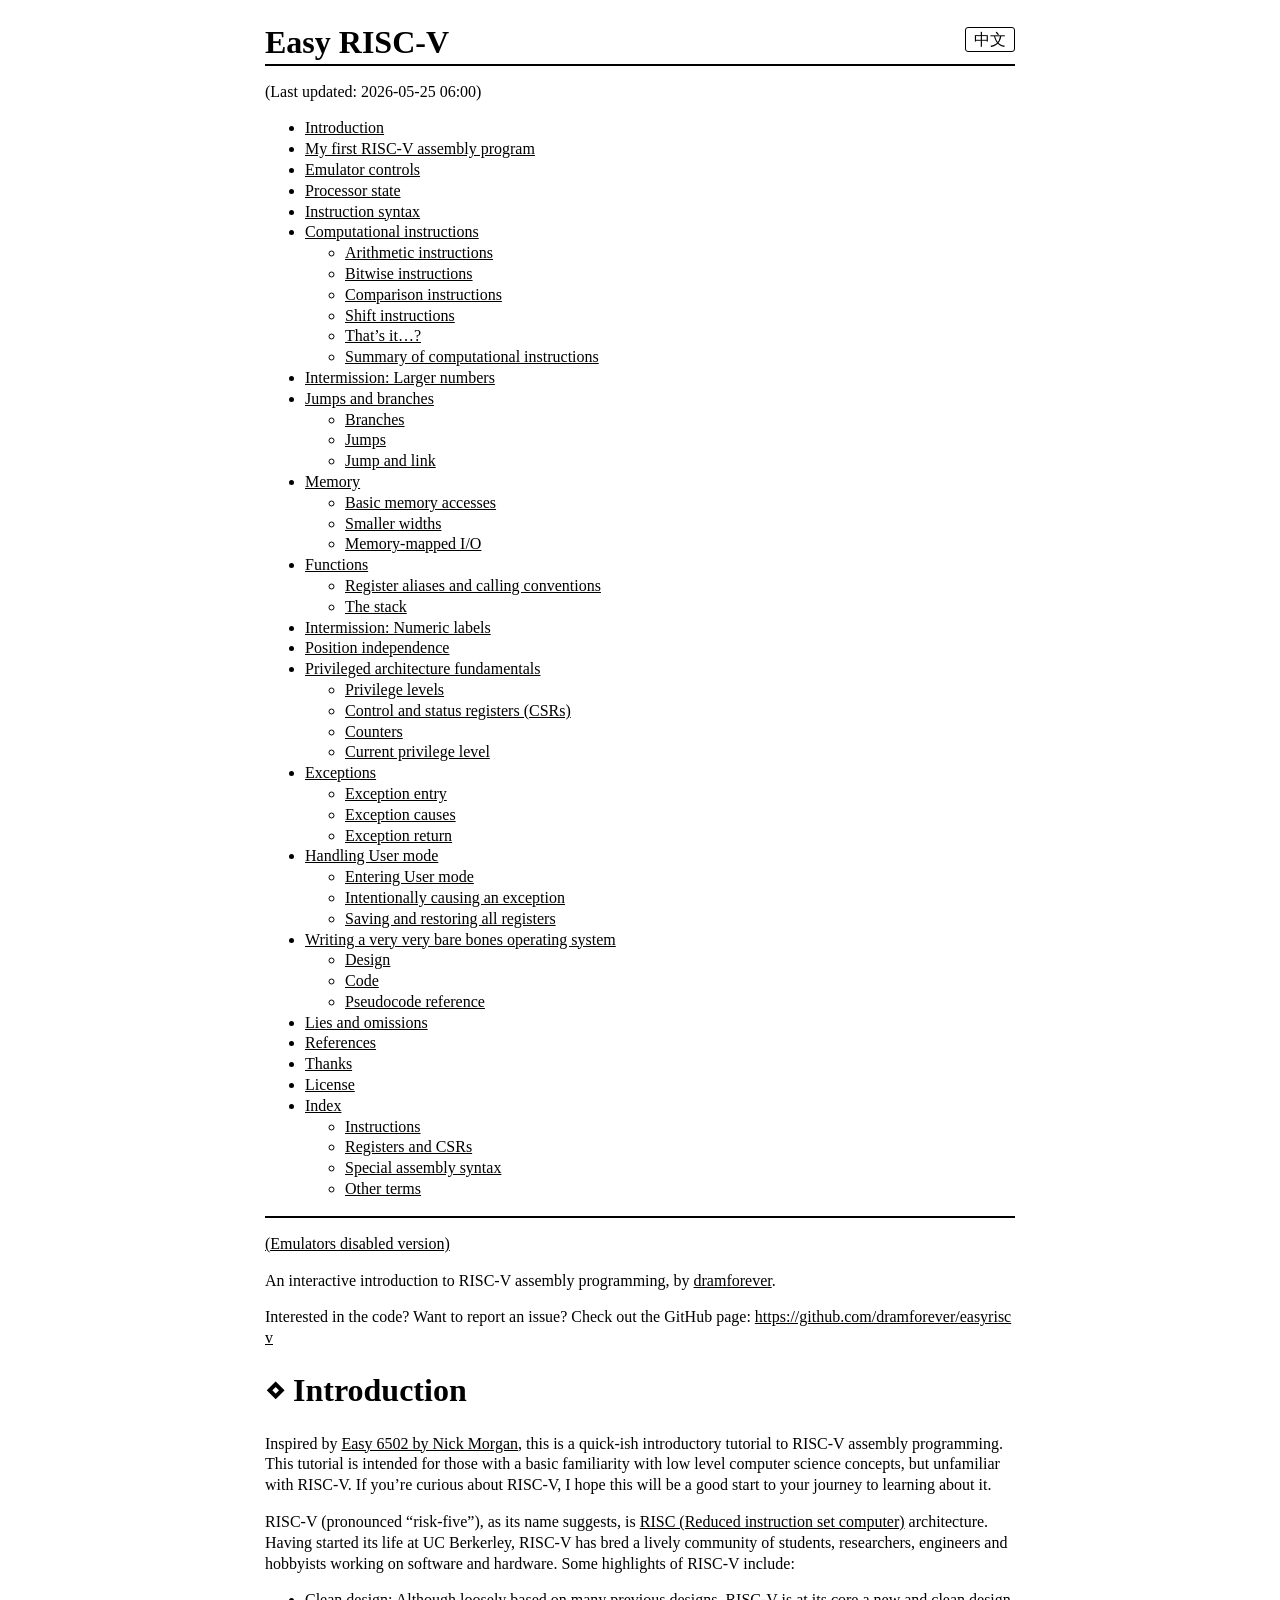
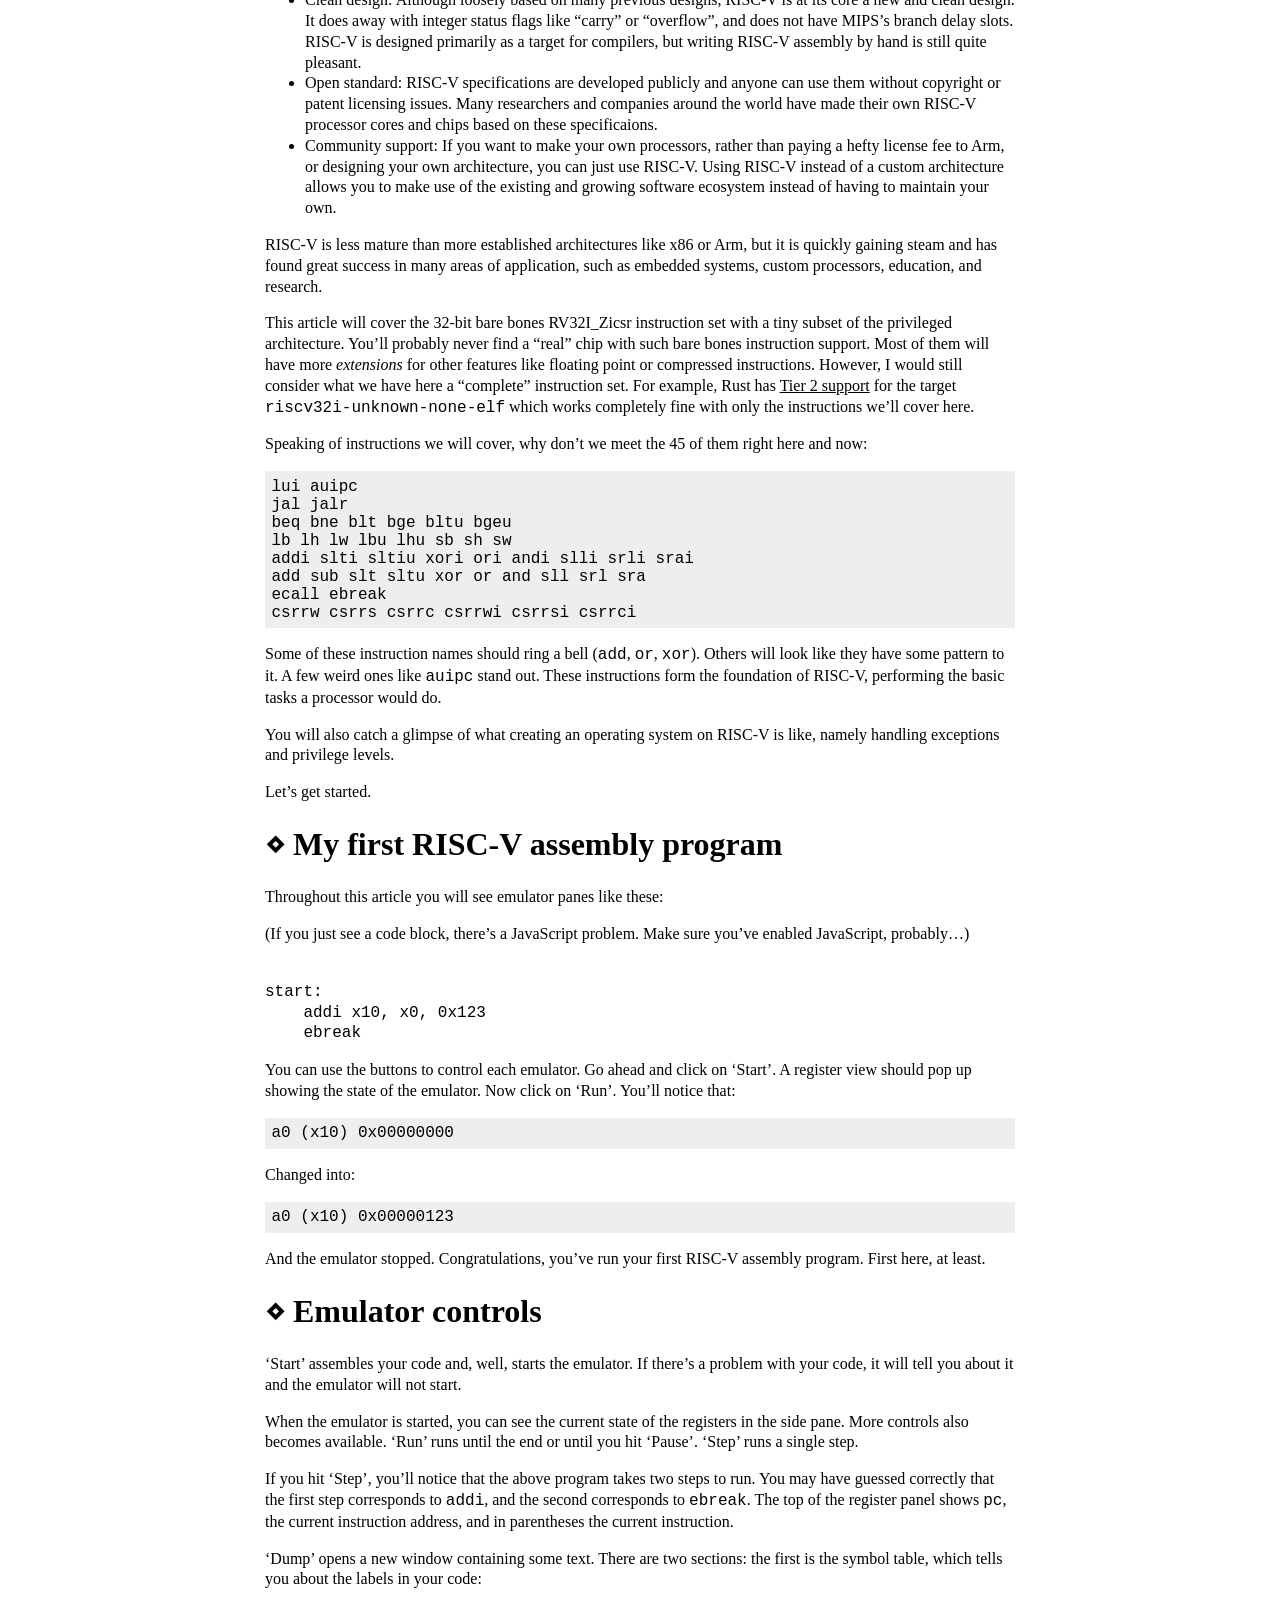
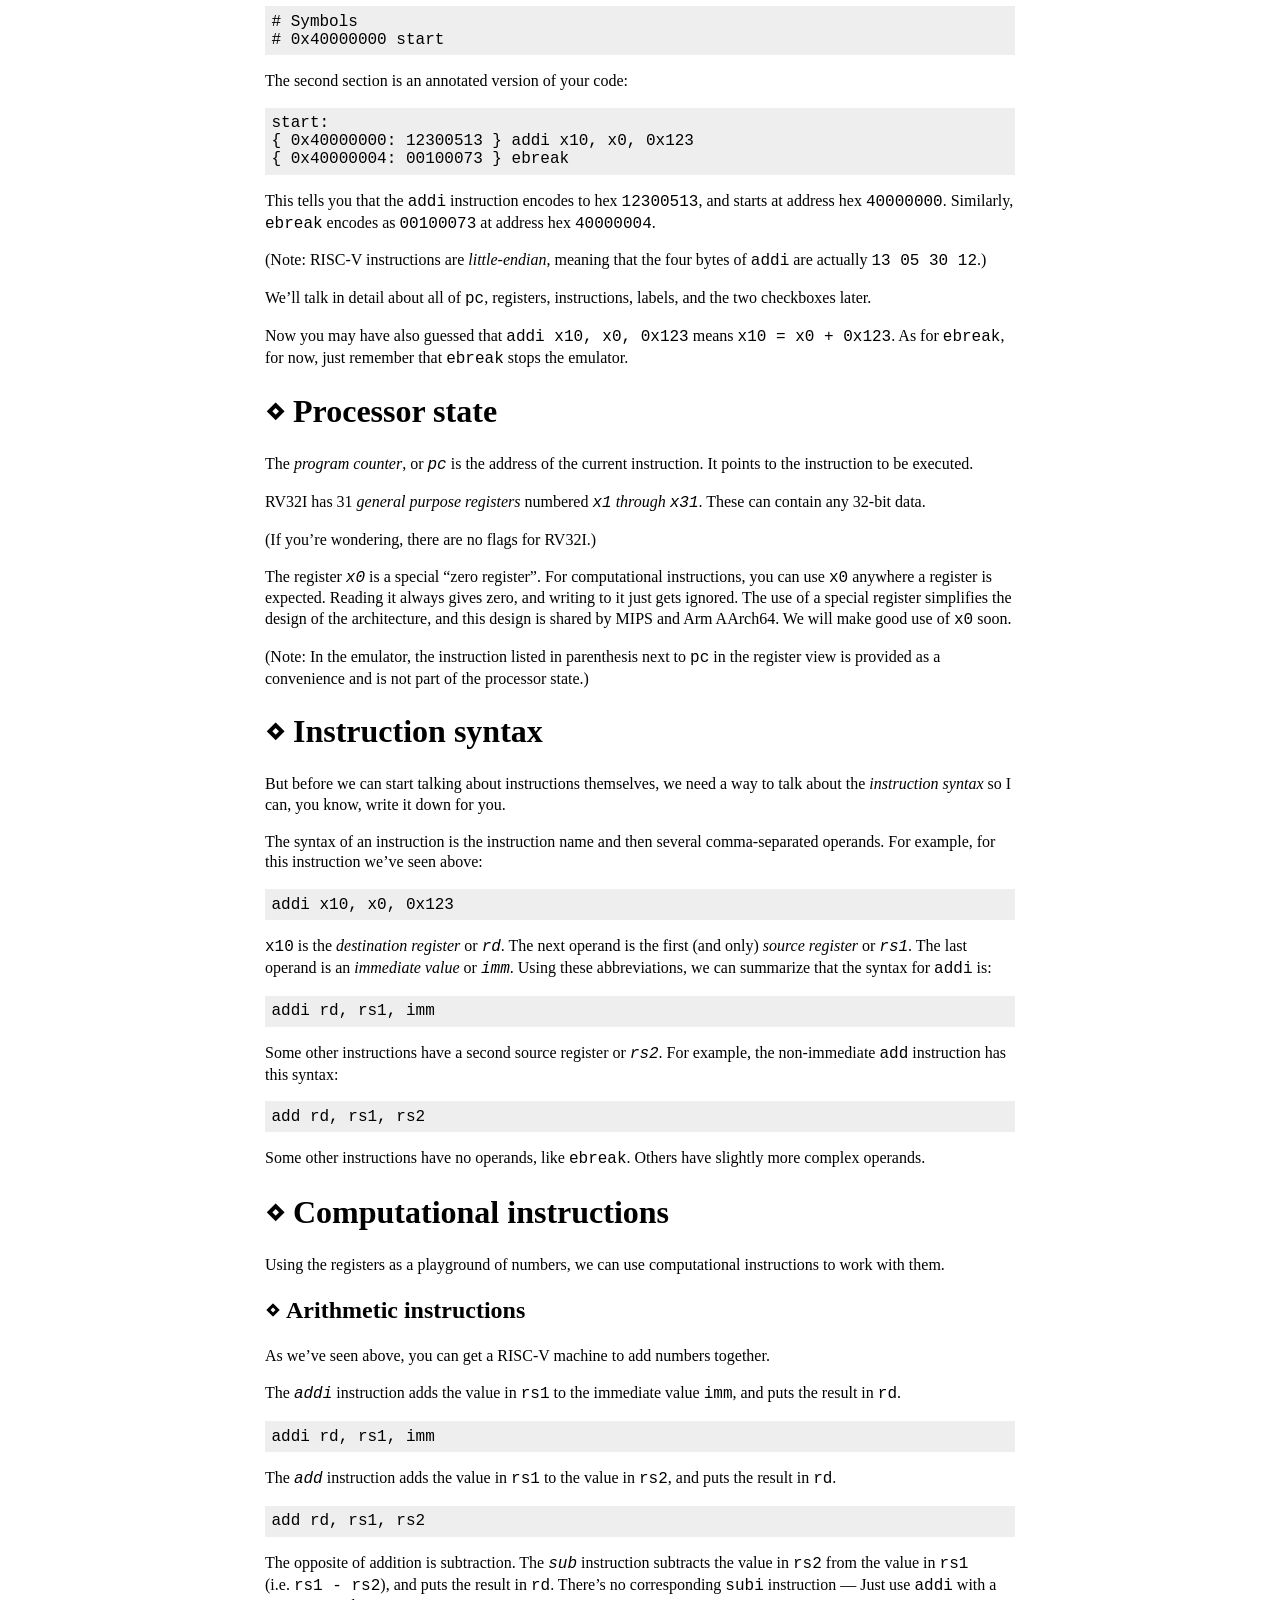
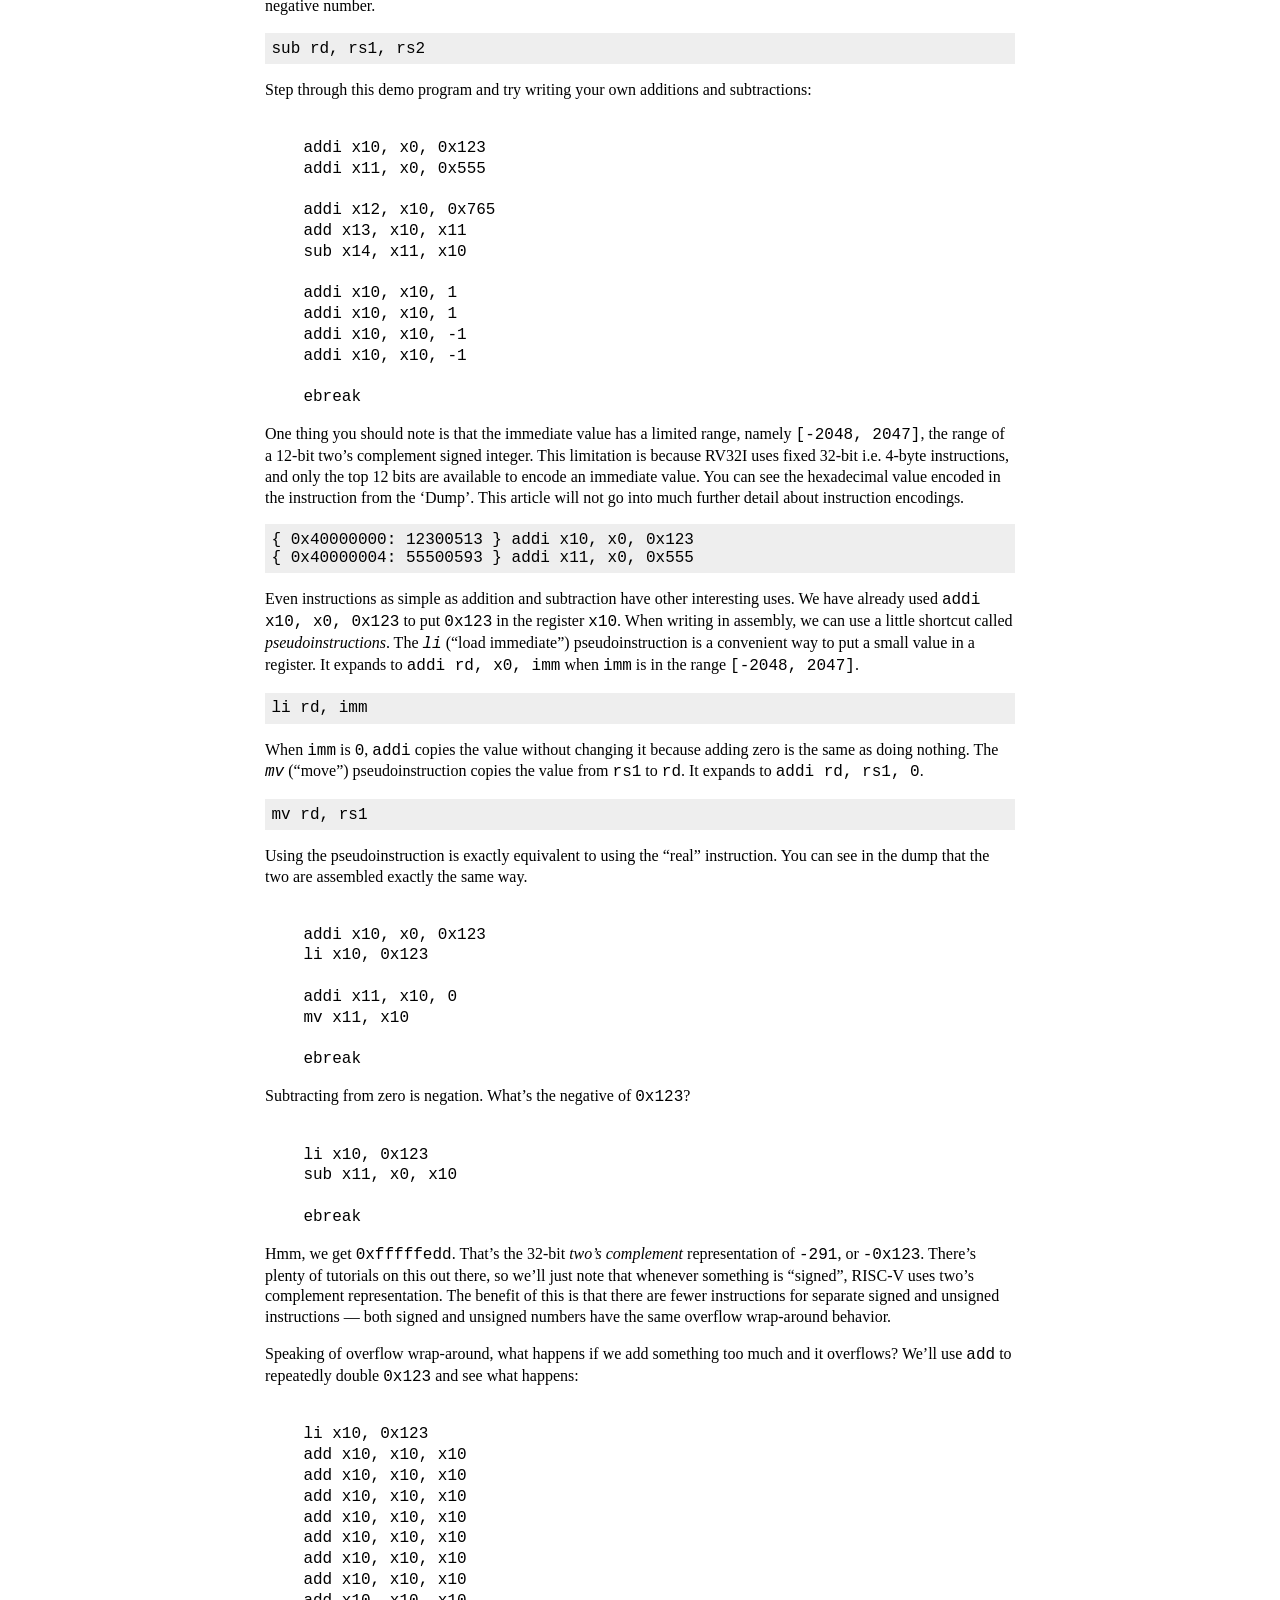
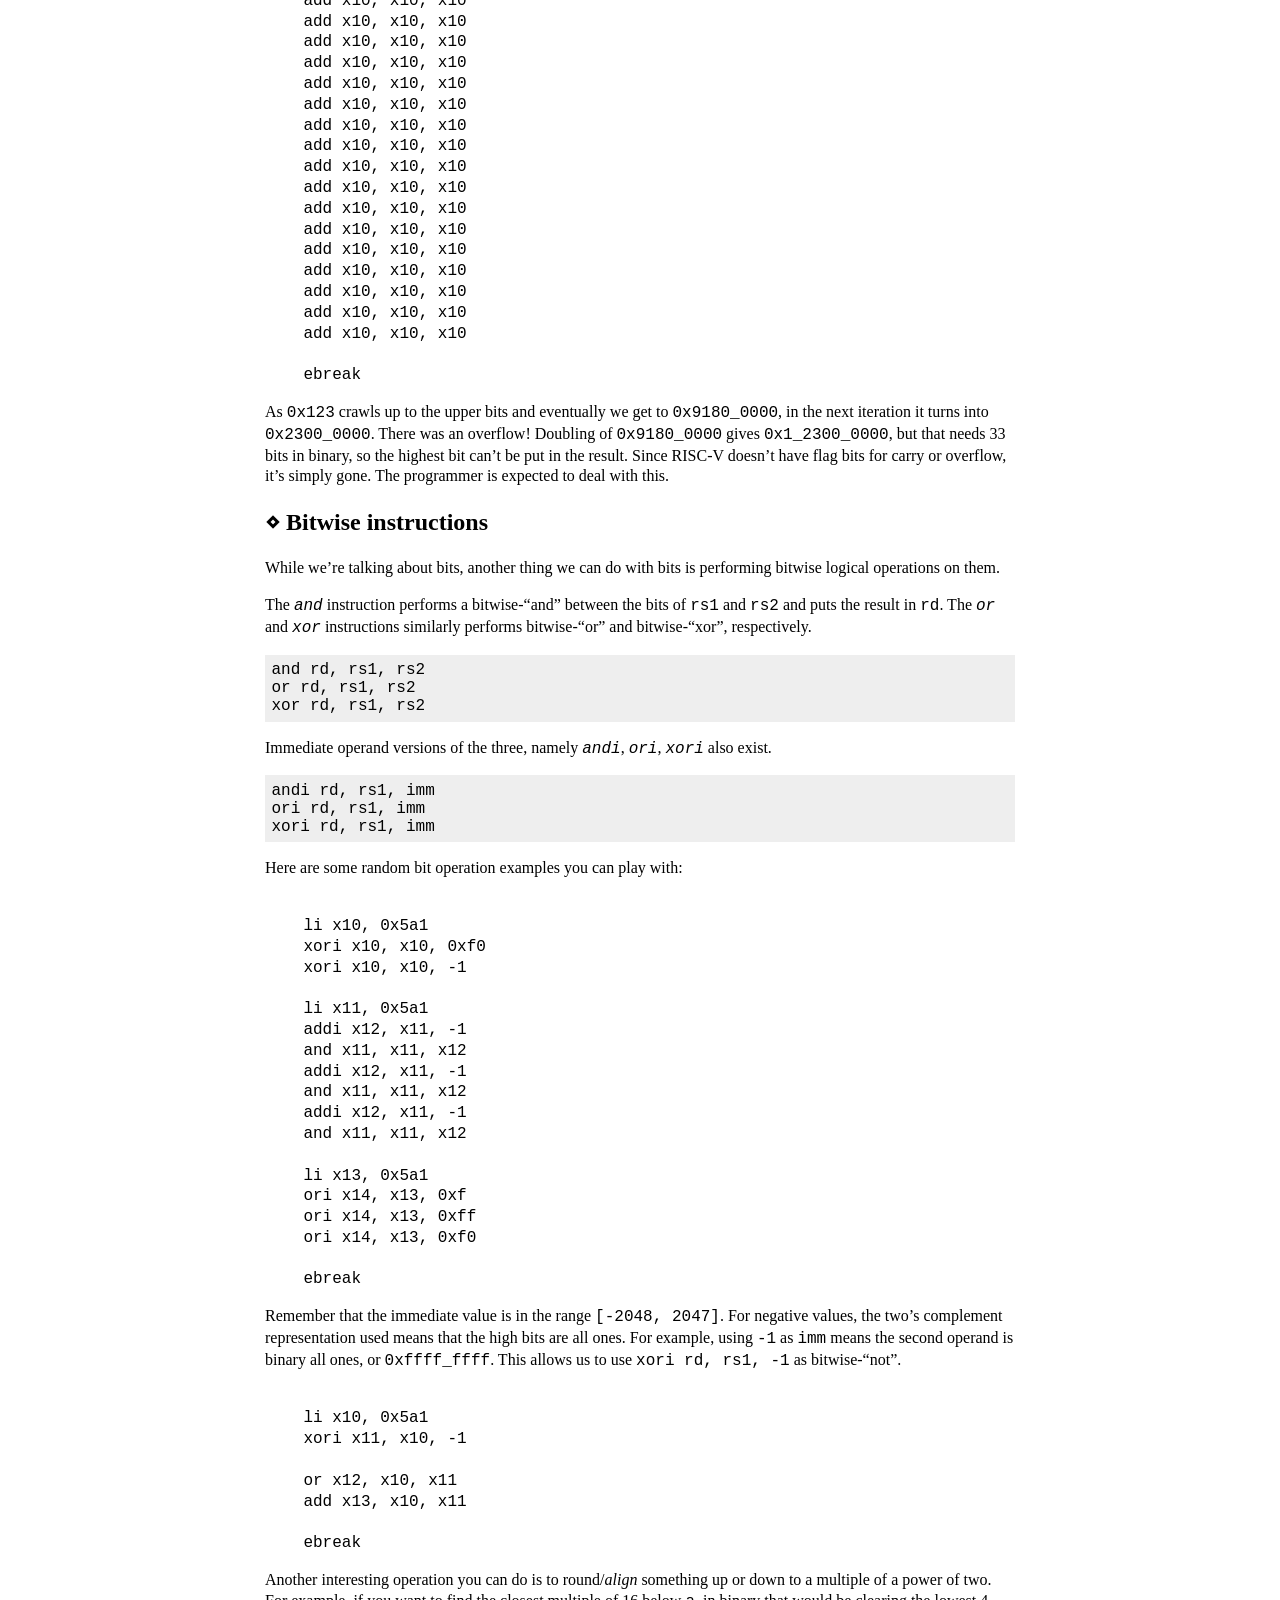
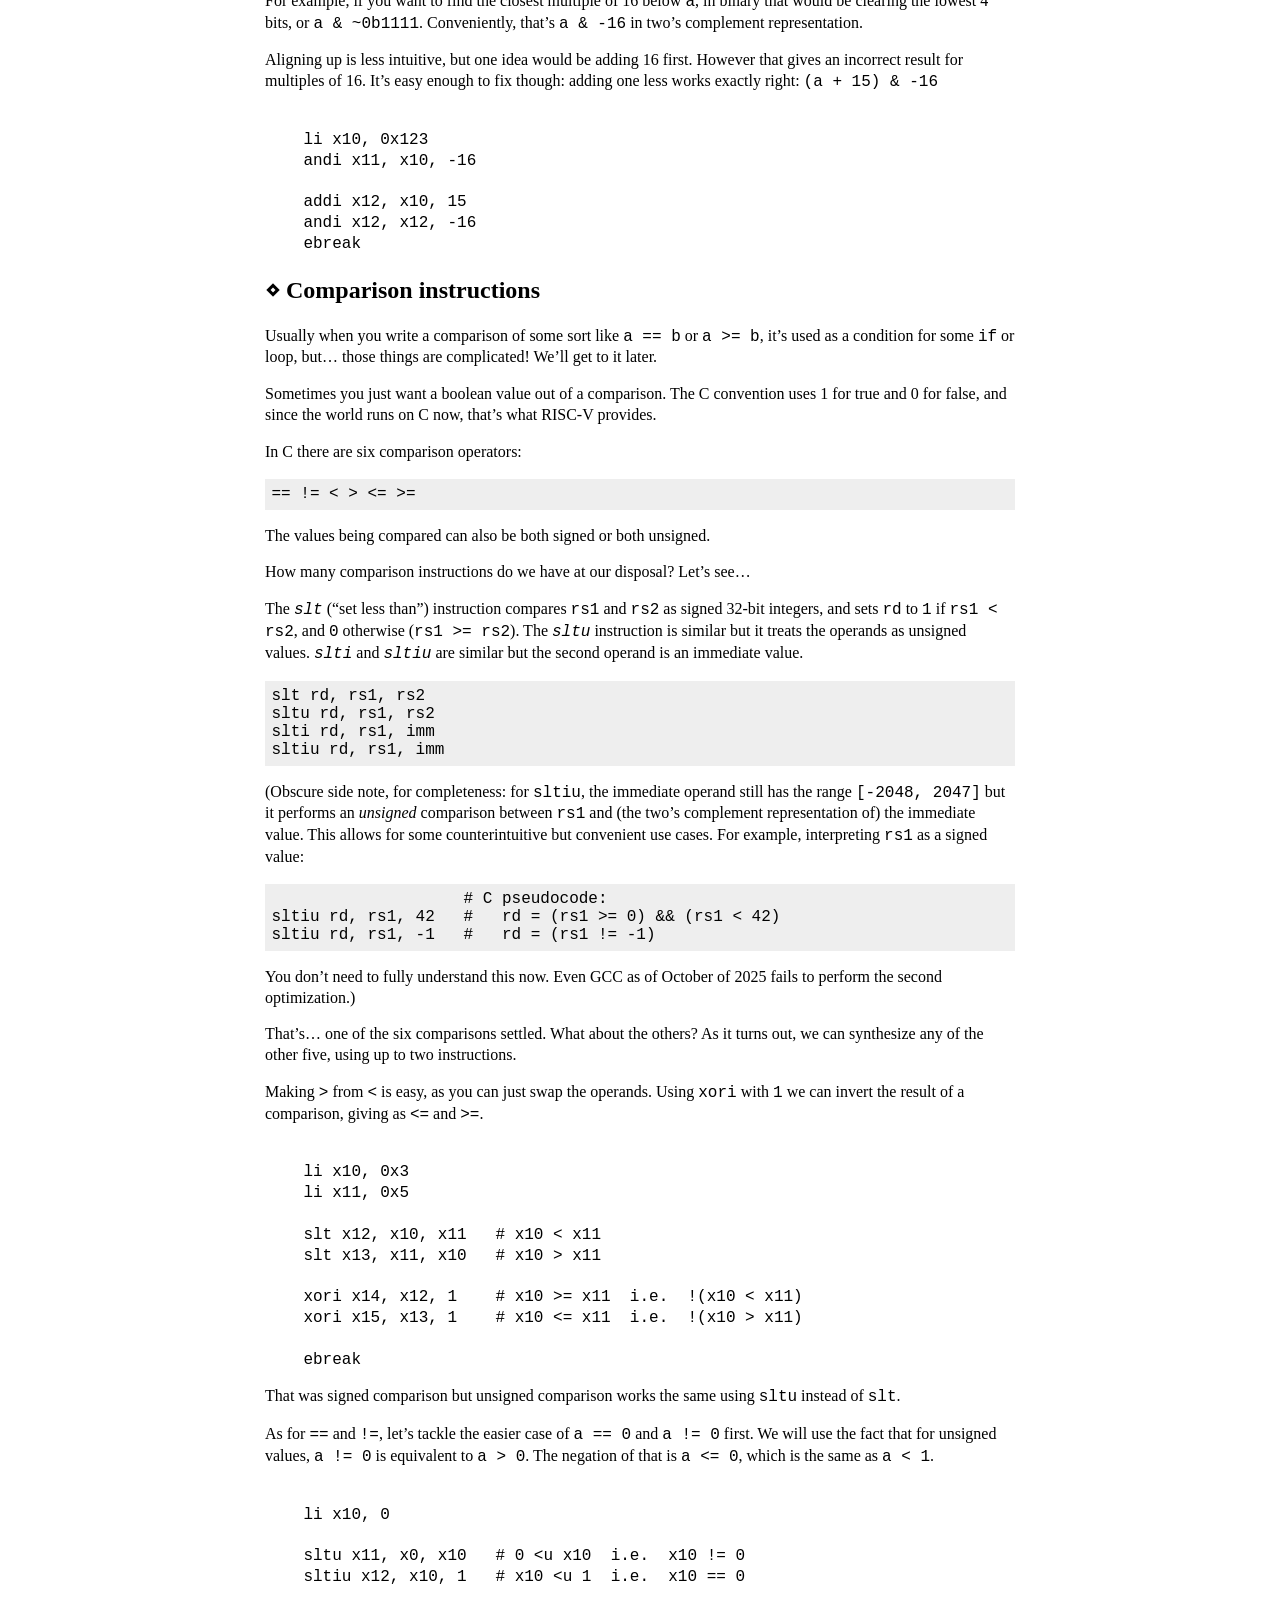
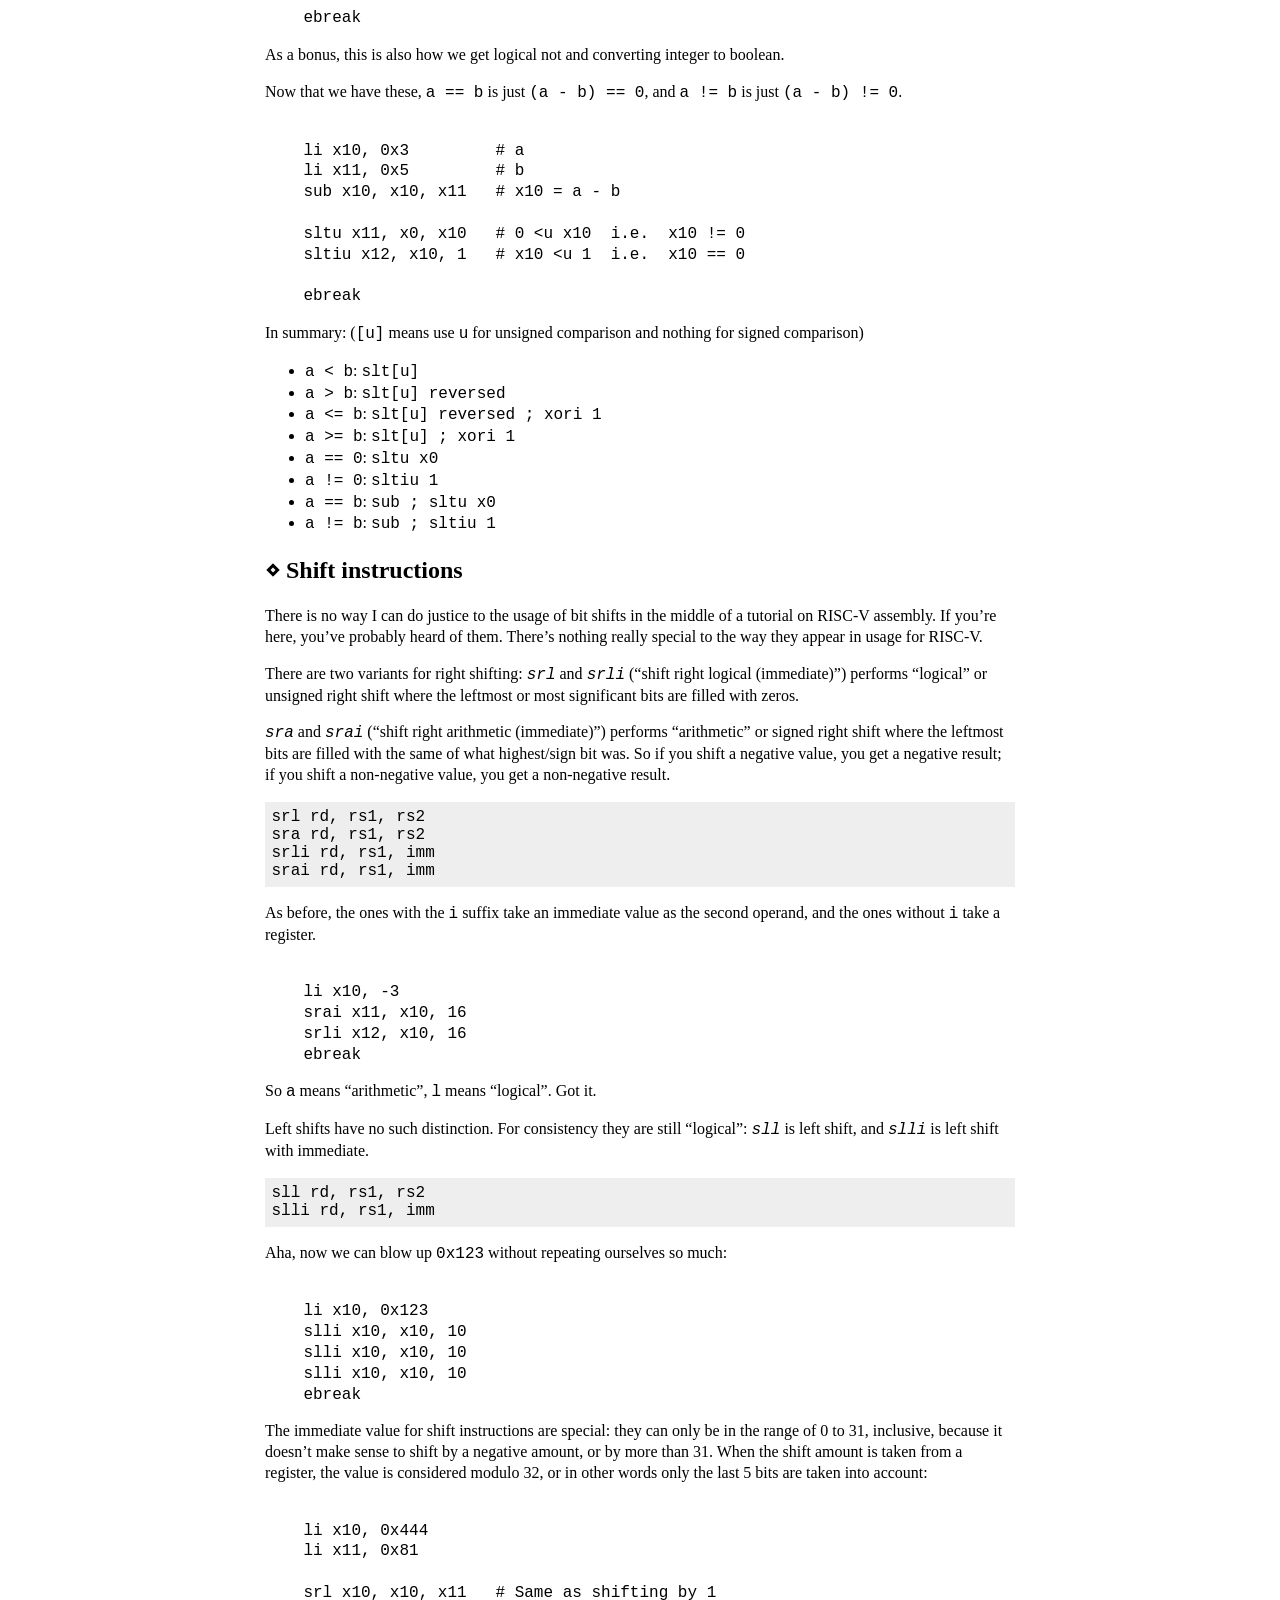
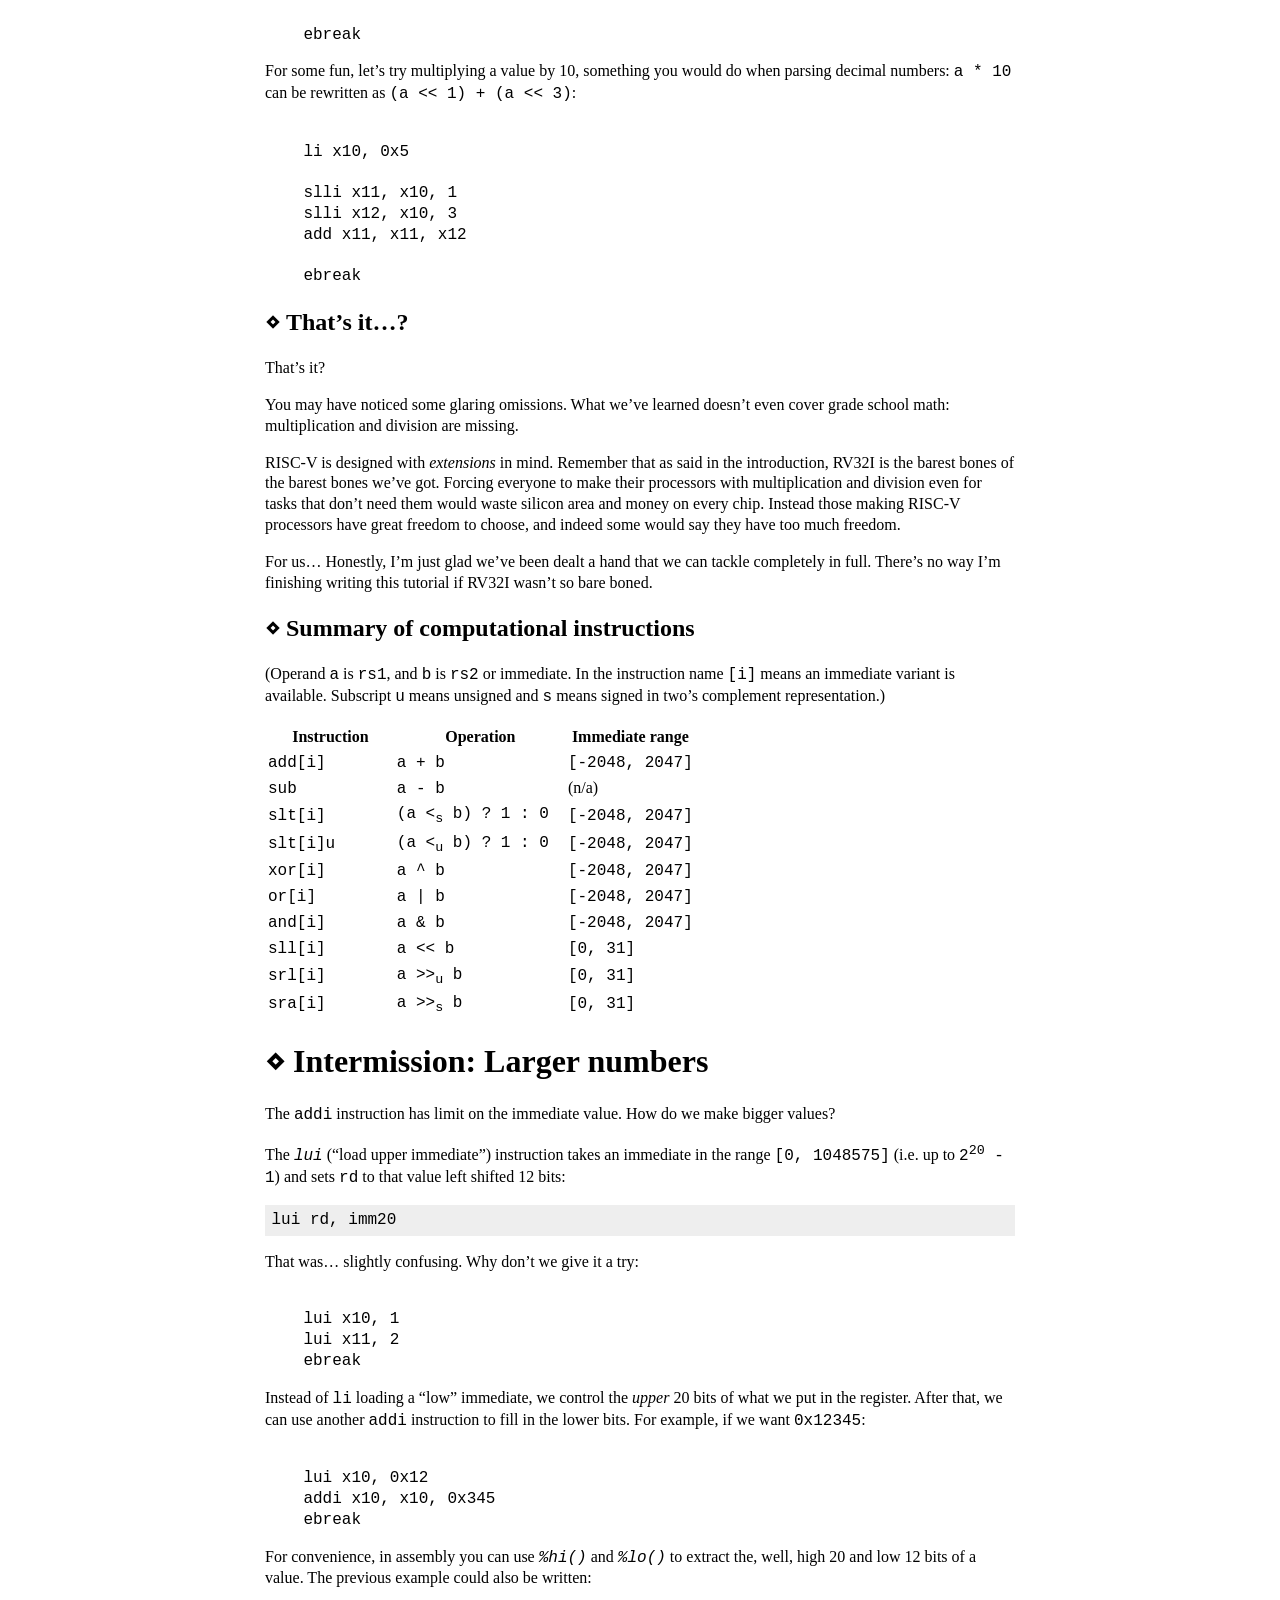
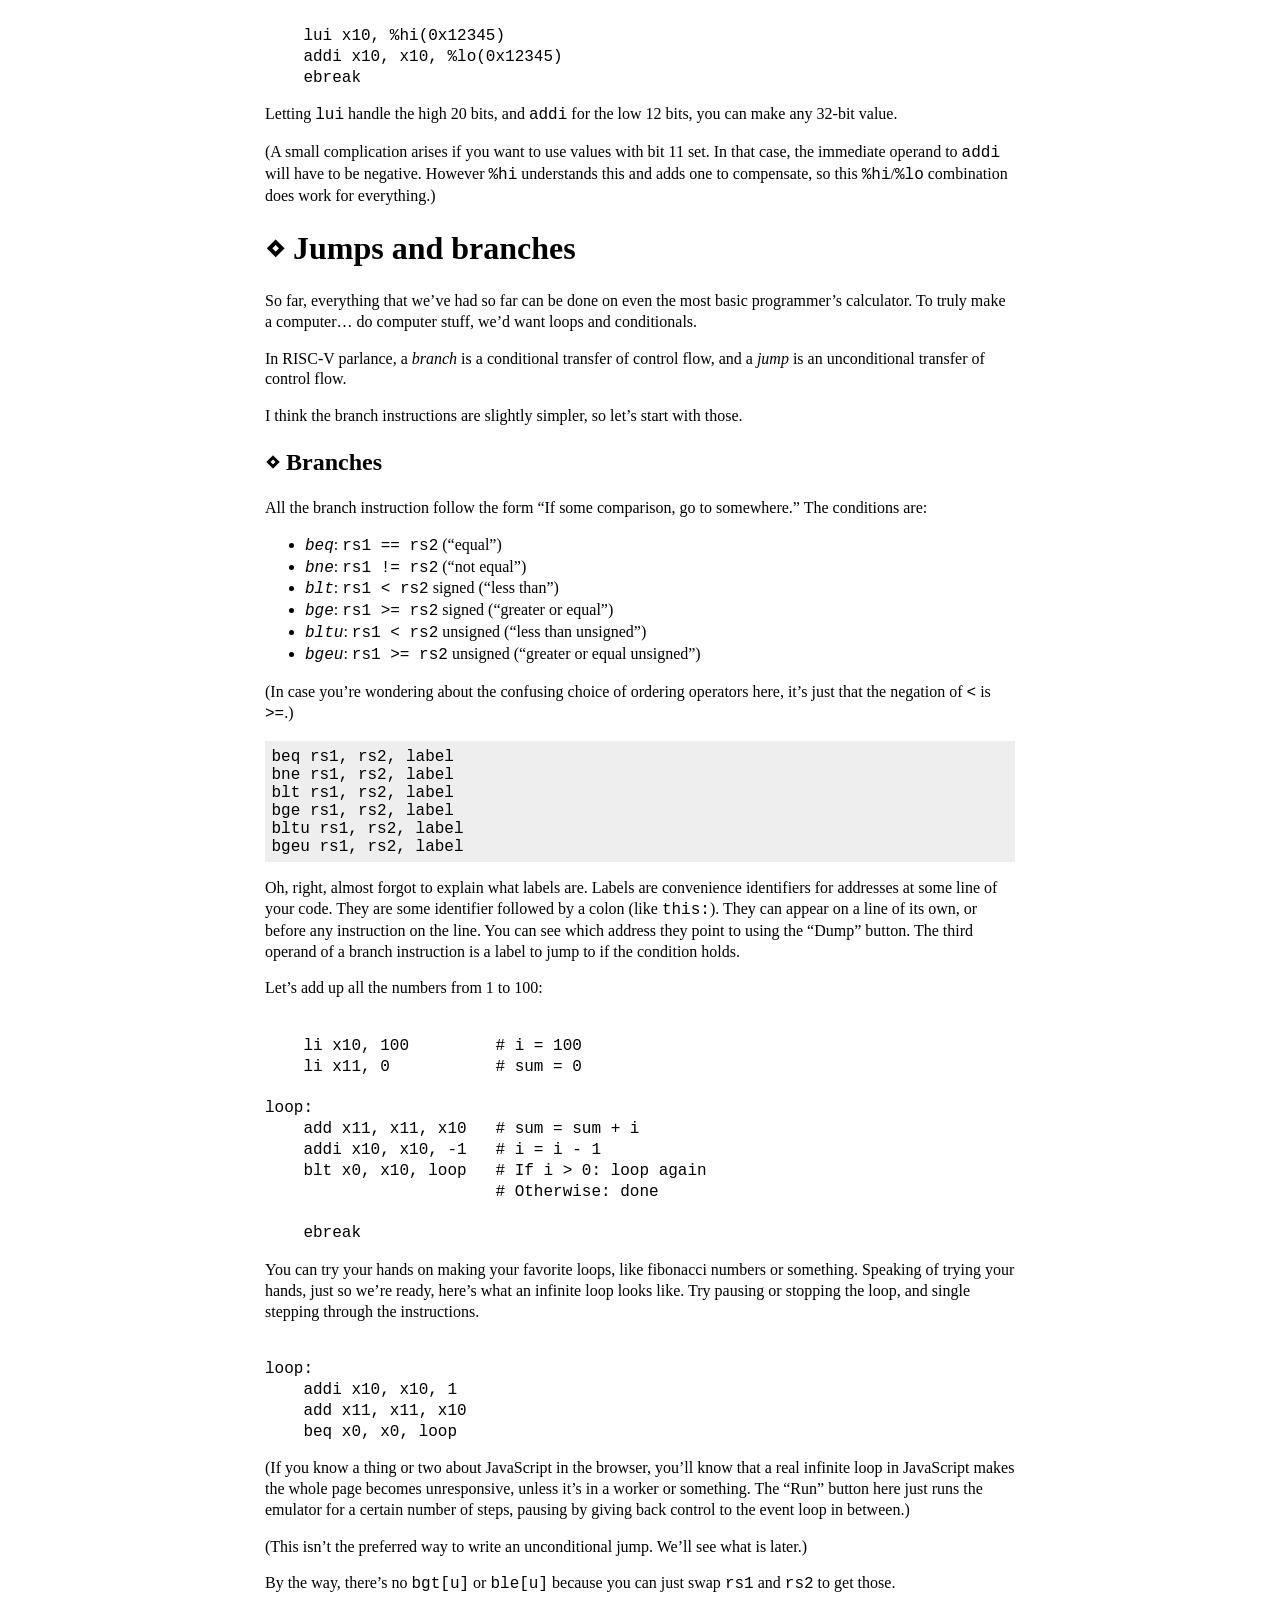
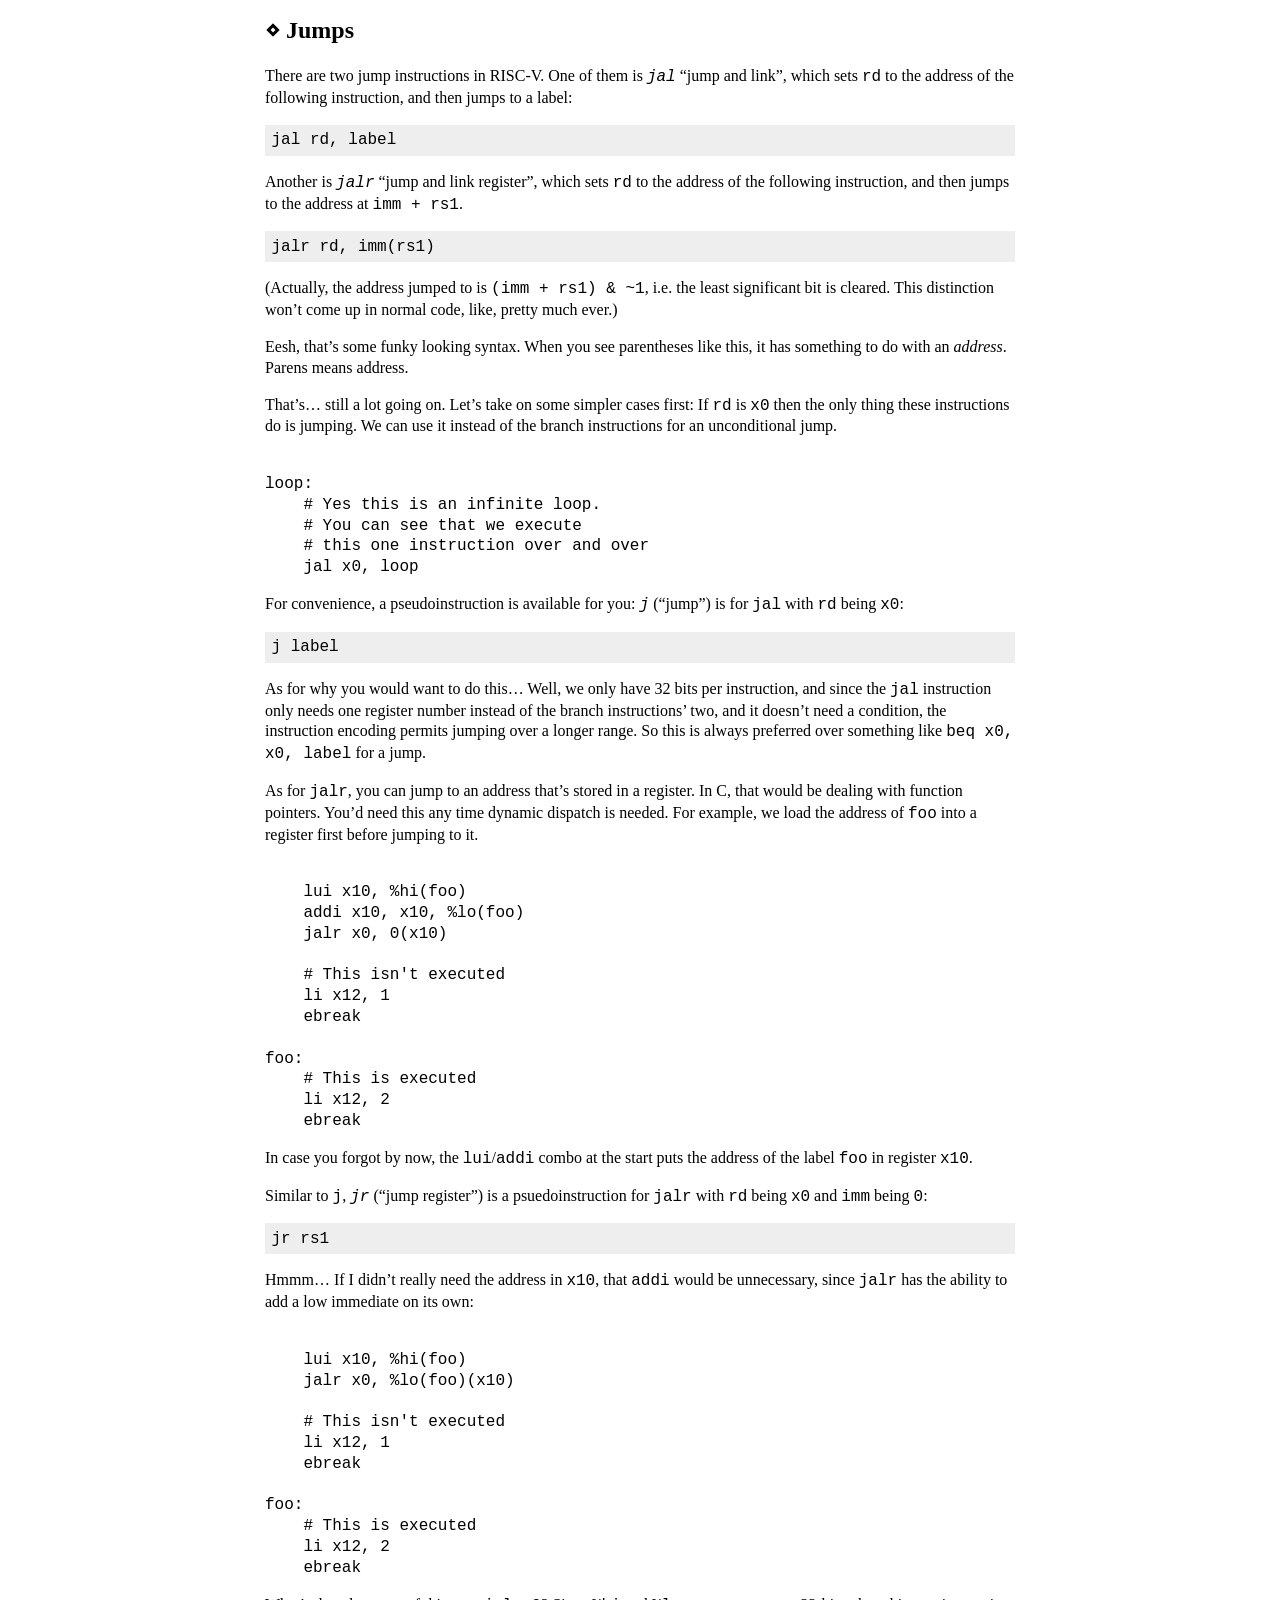
==== commit 1afc6a0b: "docs(i18n): translate OS code section and assembly comments to Chinese" ====
--- a/index.html
+++ b/index.html
@@ -63,7 +63,7 @@
         </div>
     </header>
 
-    <p>(Last updated: 2026-05-25 05:08)</p>
+    <p>(Last updated: 2026-05-25 06:00)</p>
 
     <nav class="table-of-contents">
         <ul>
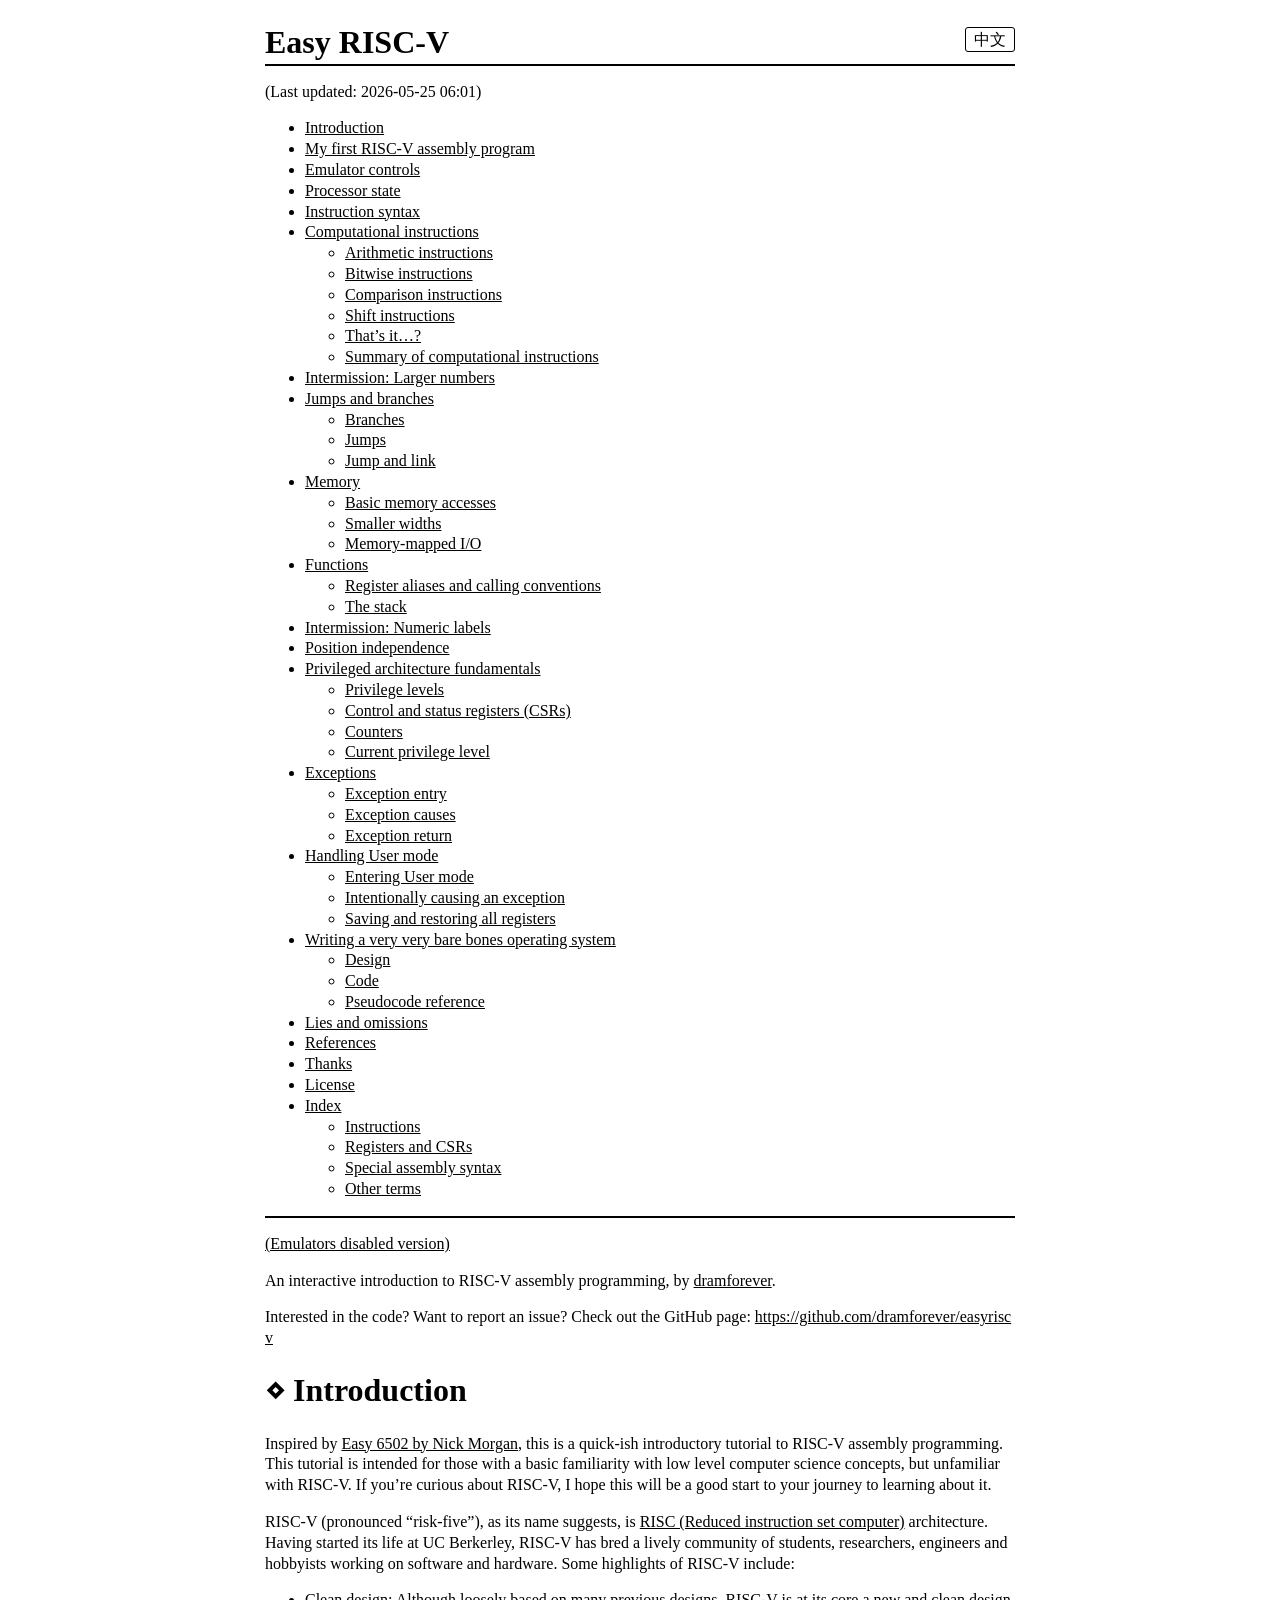
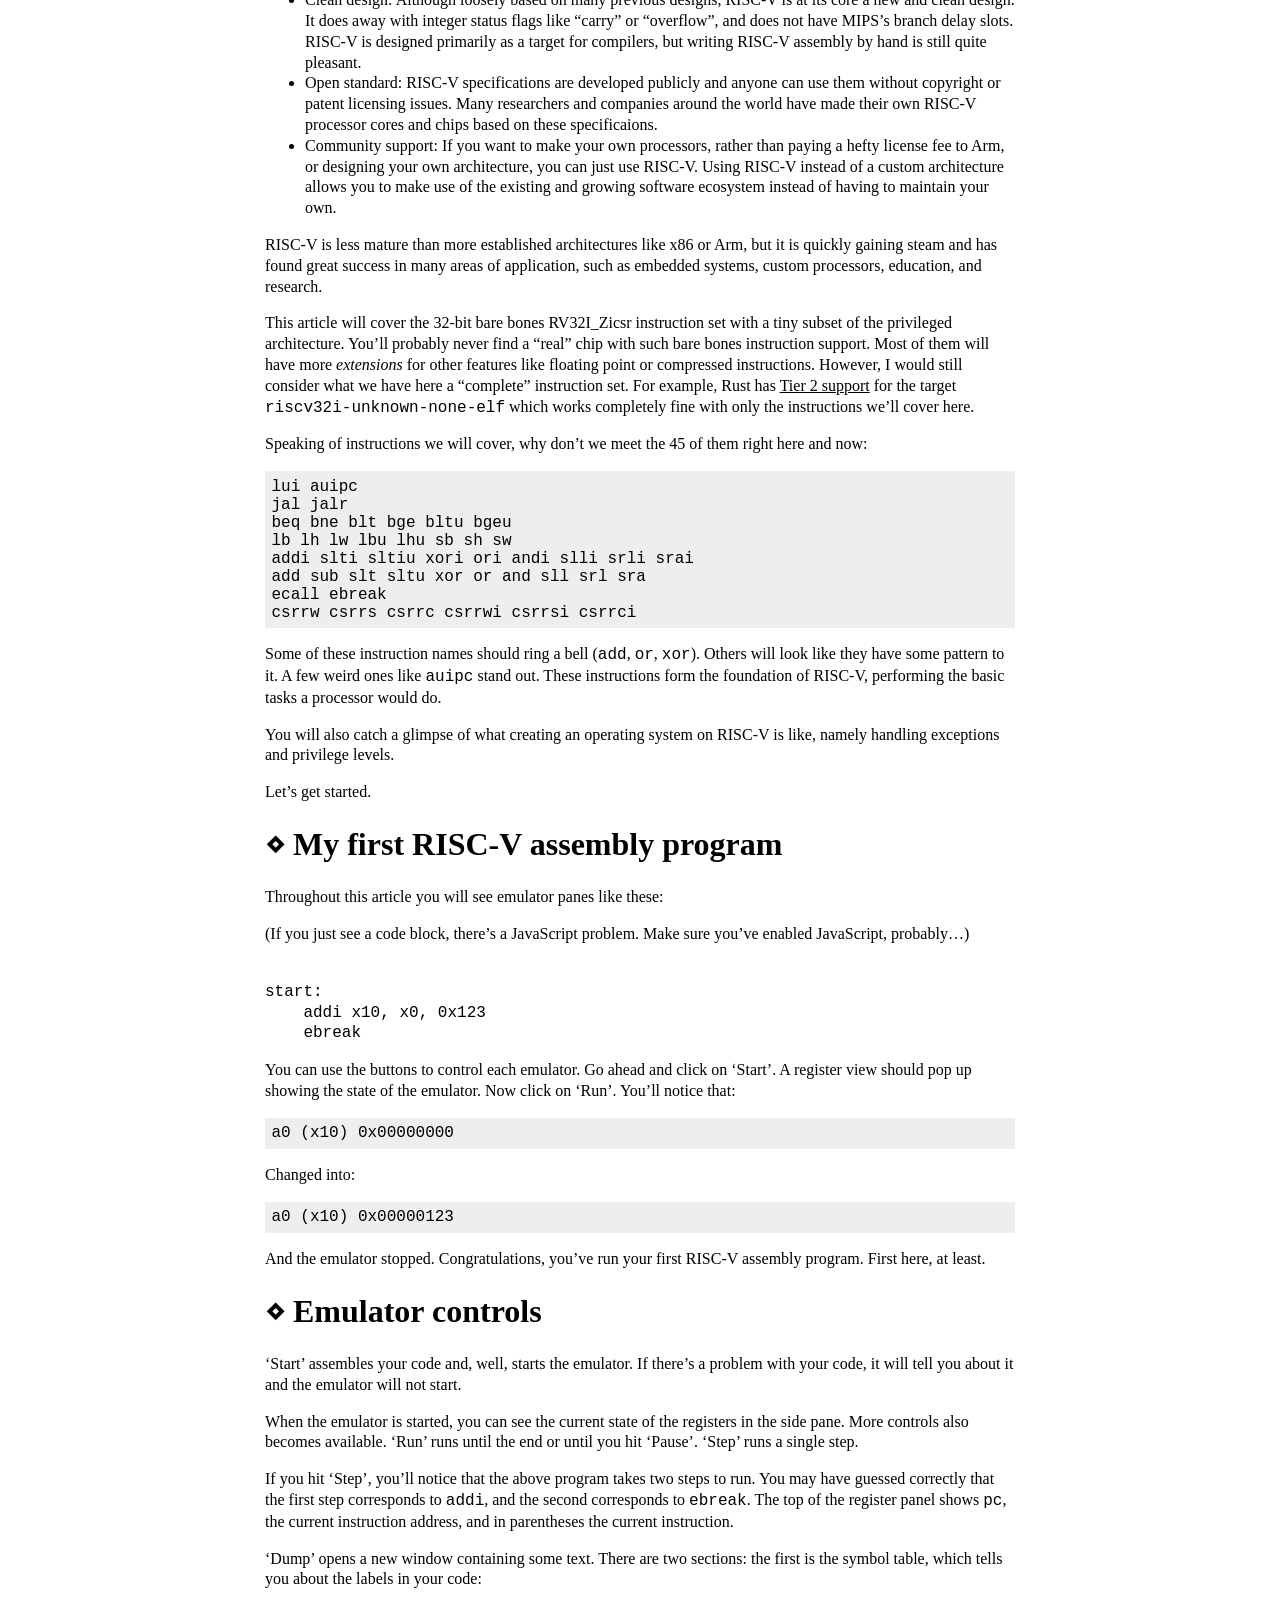
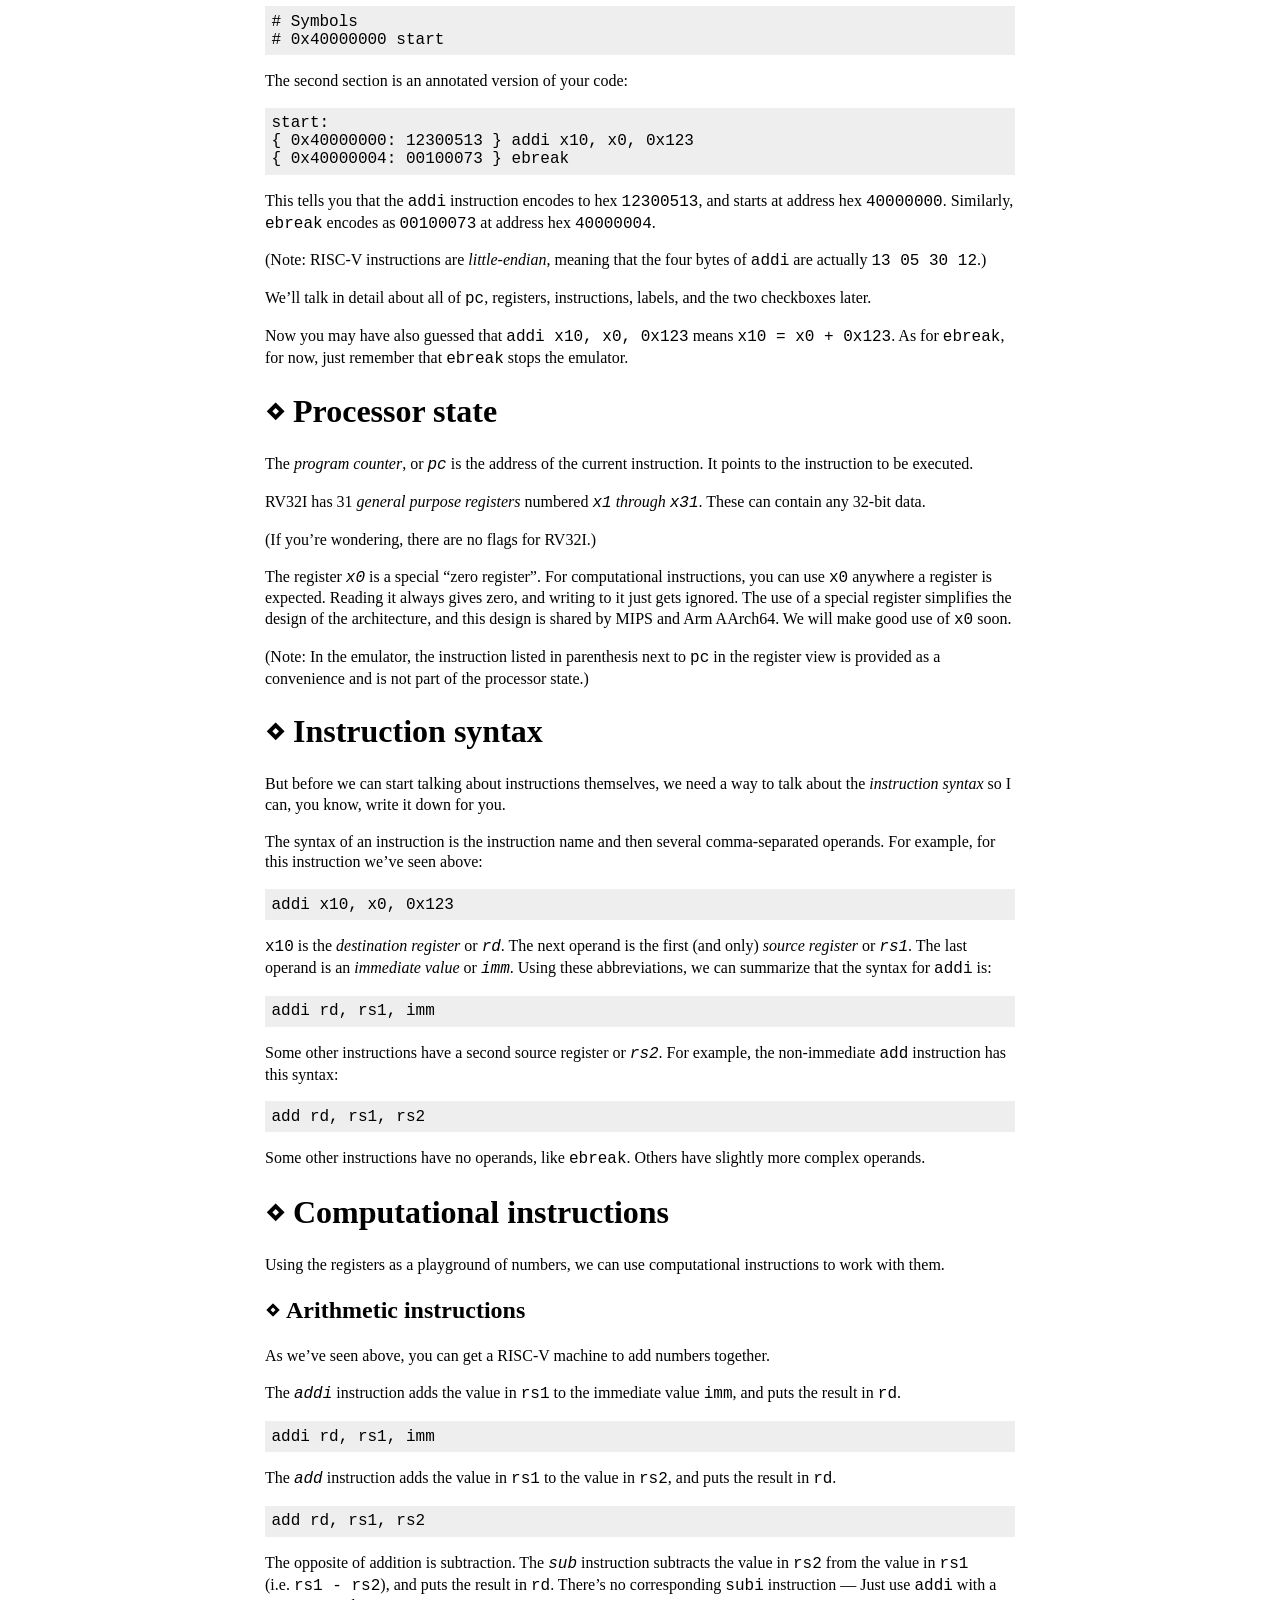
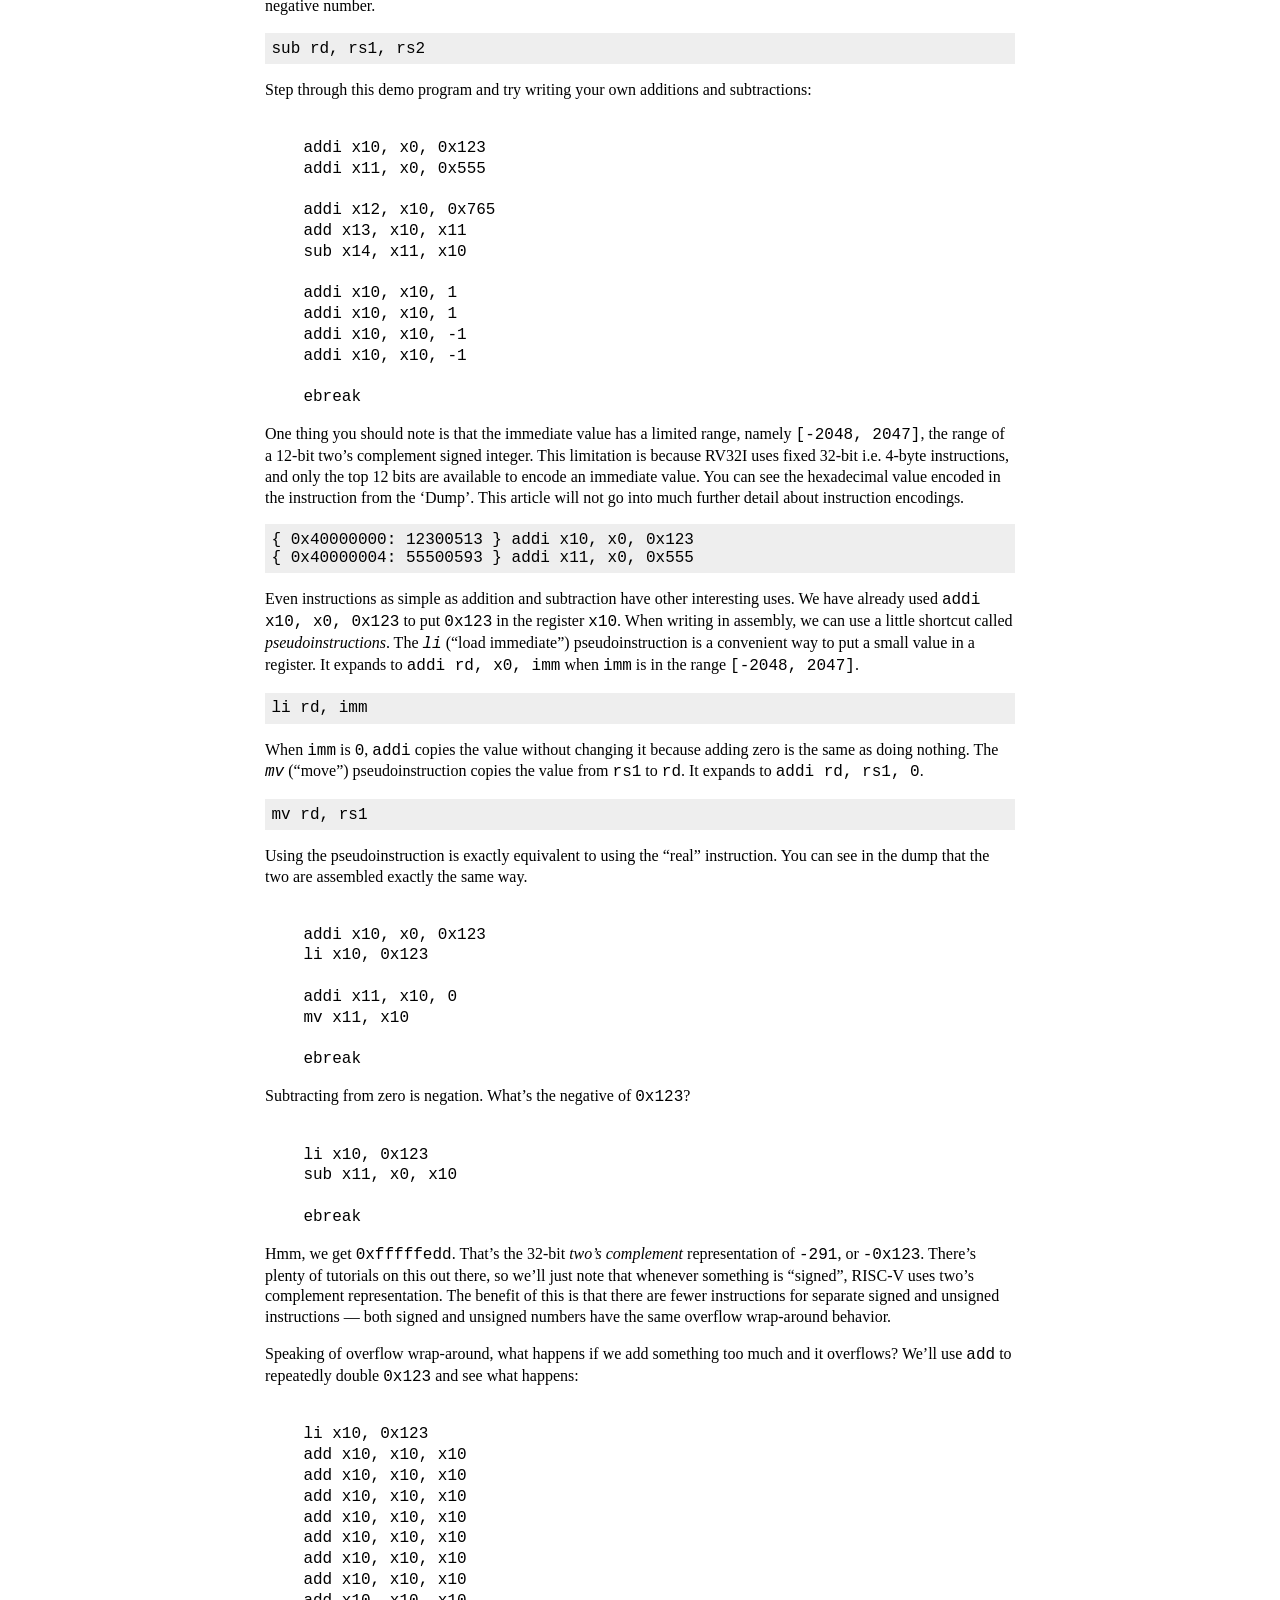
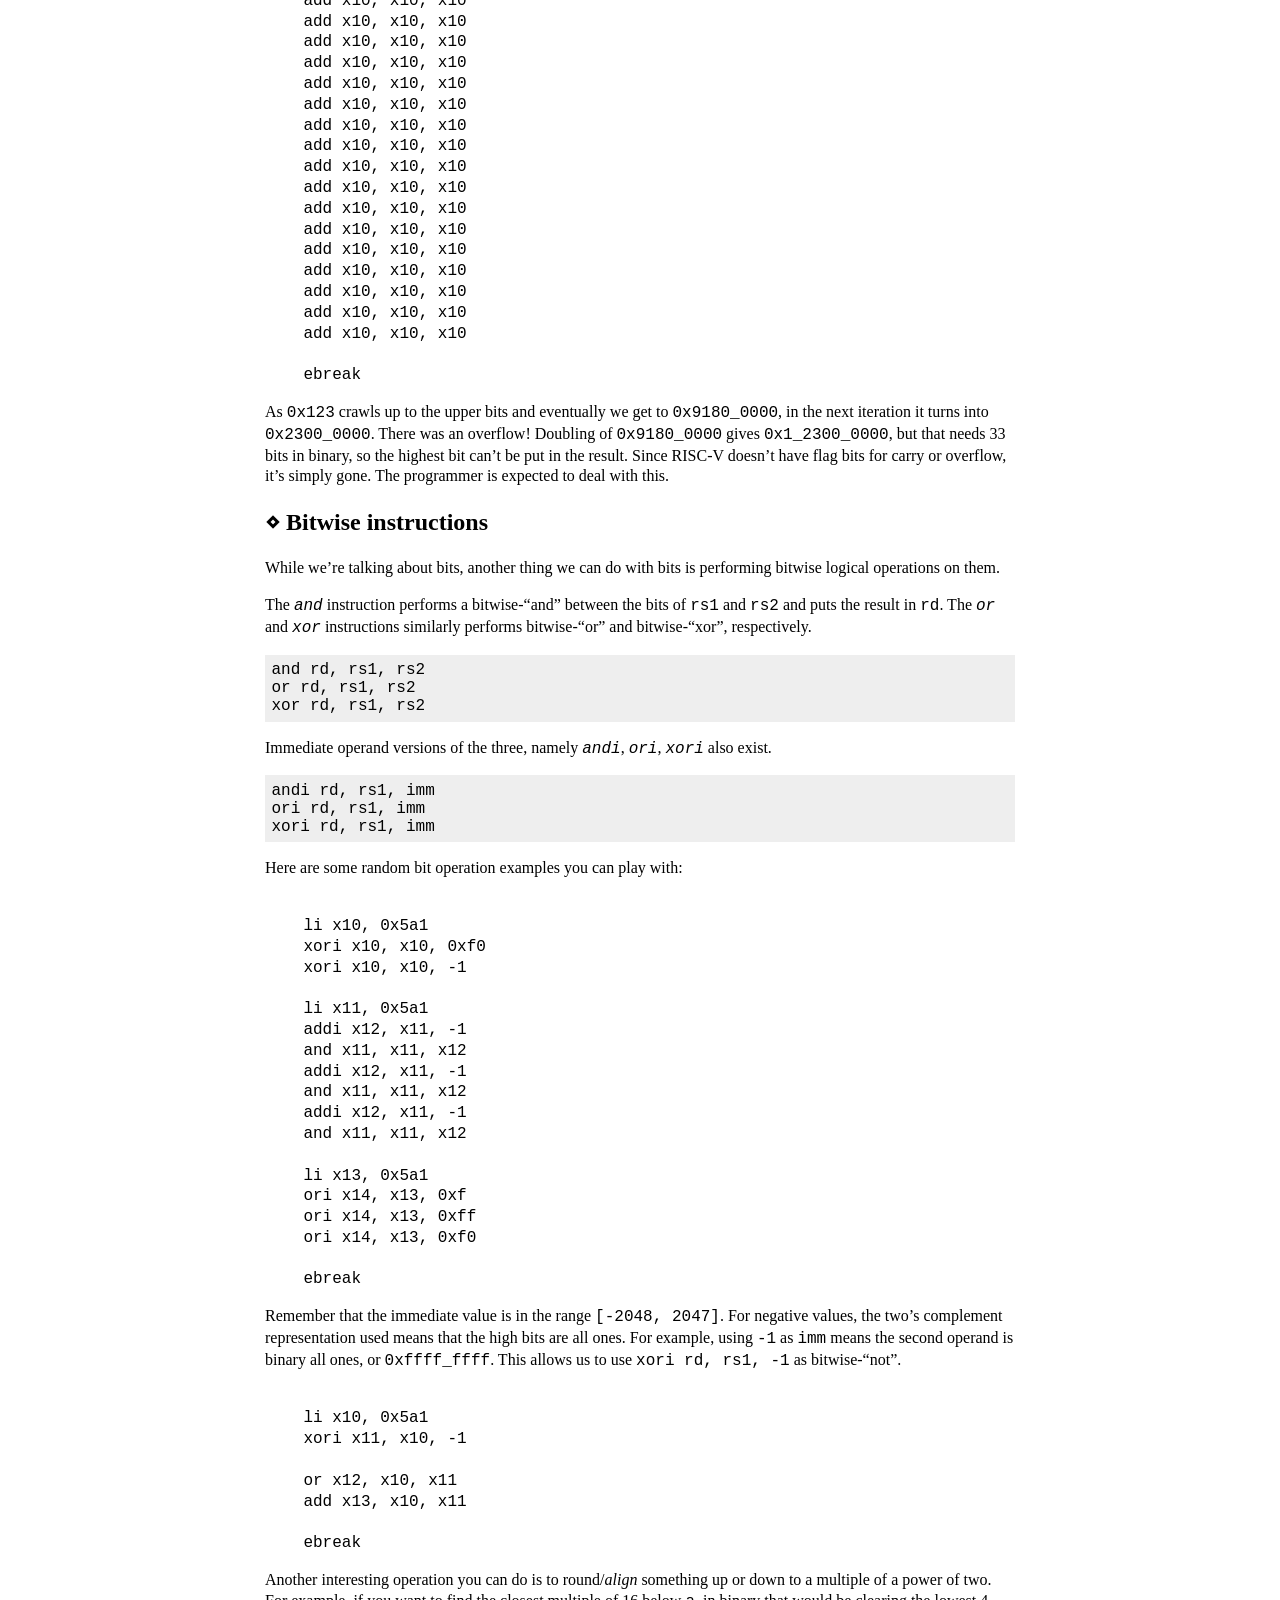
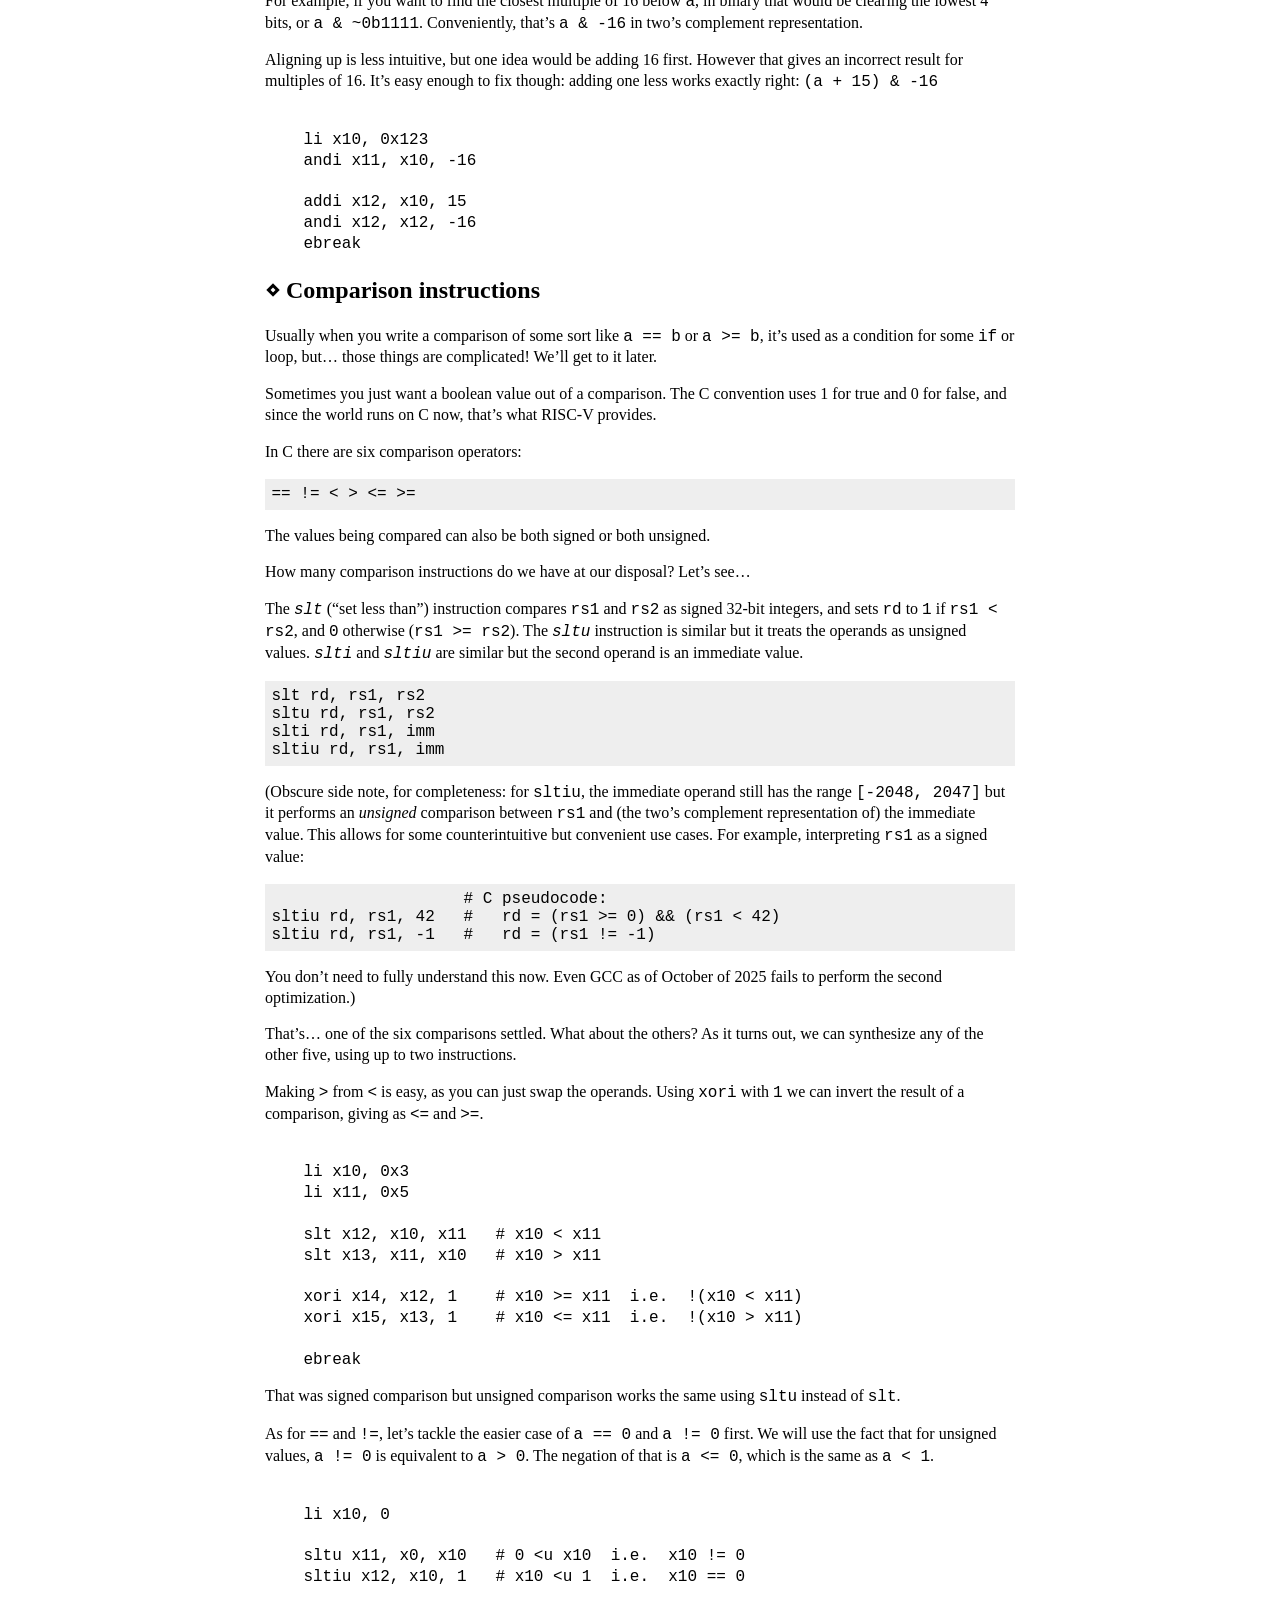
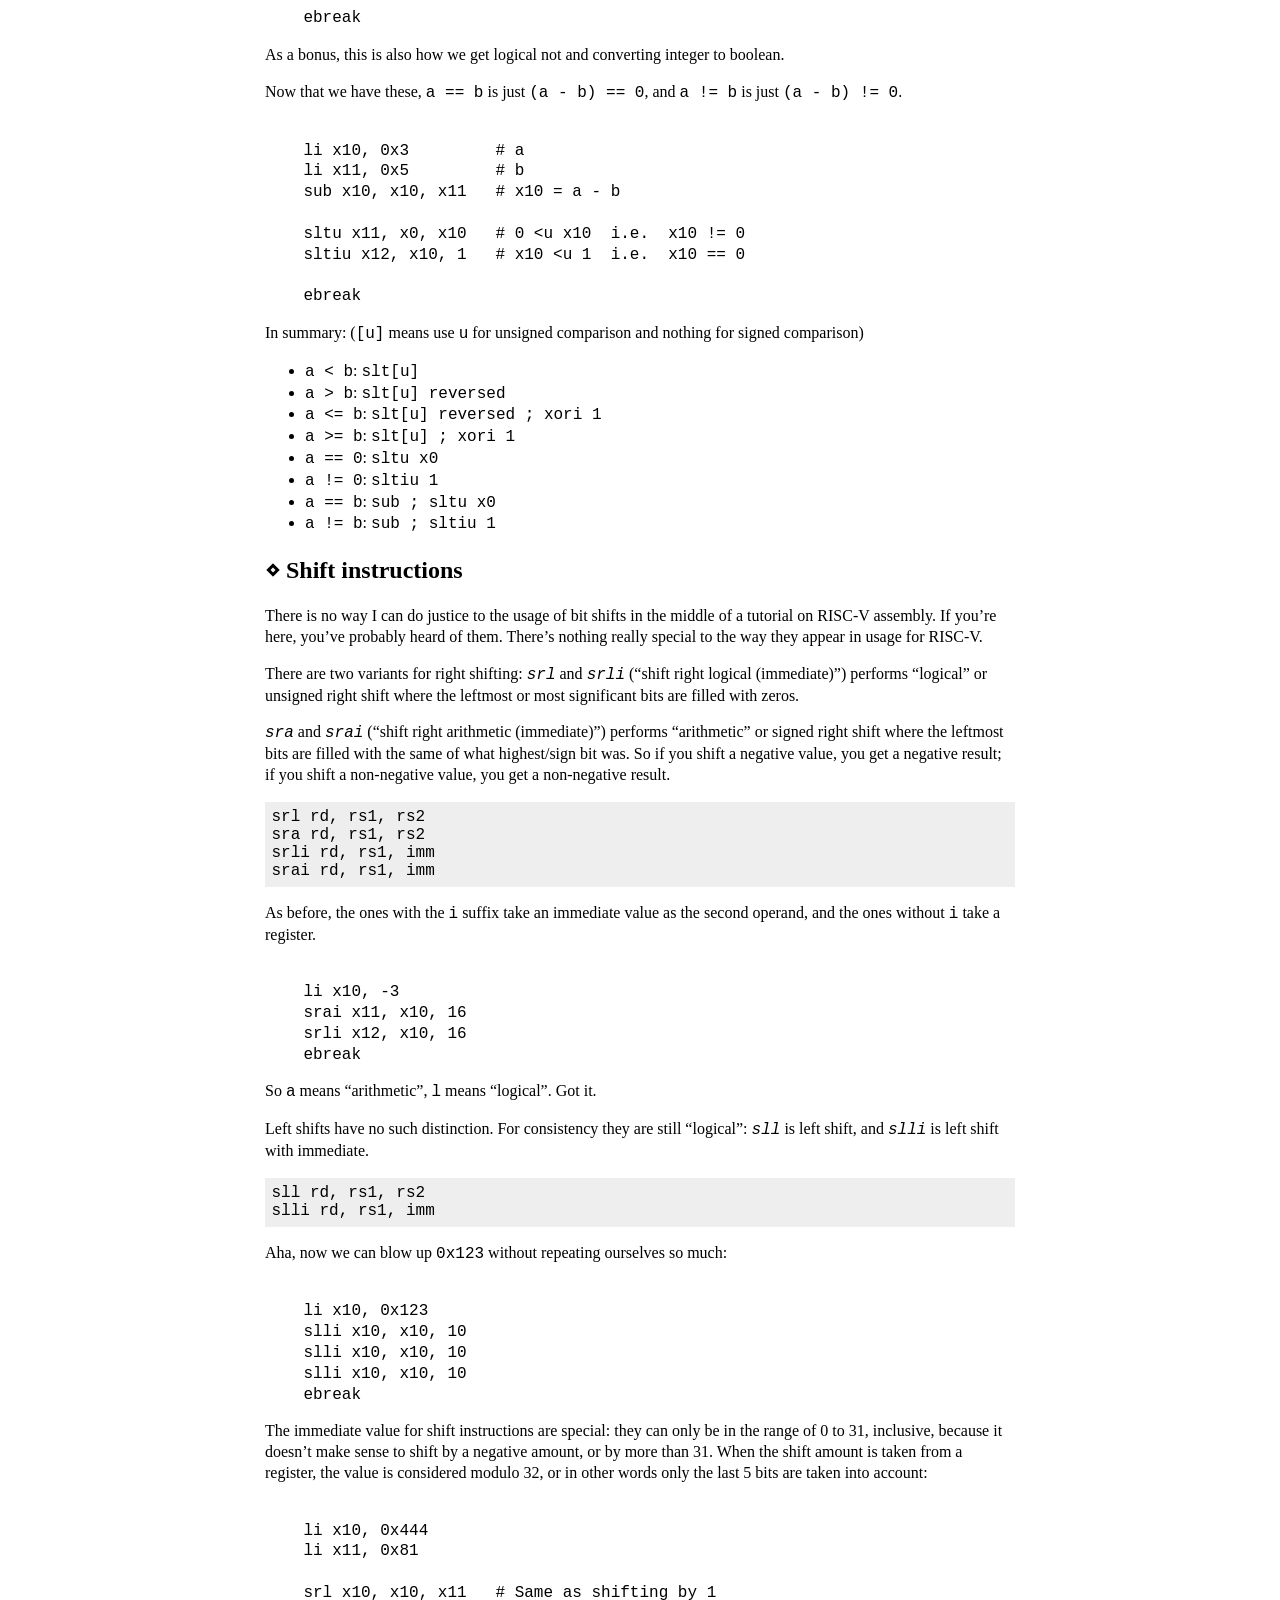
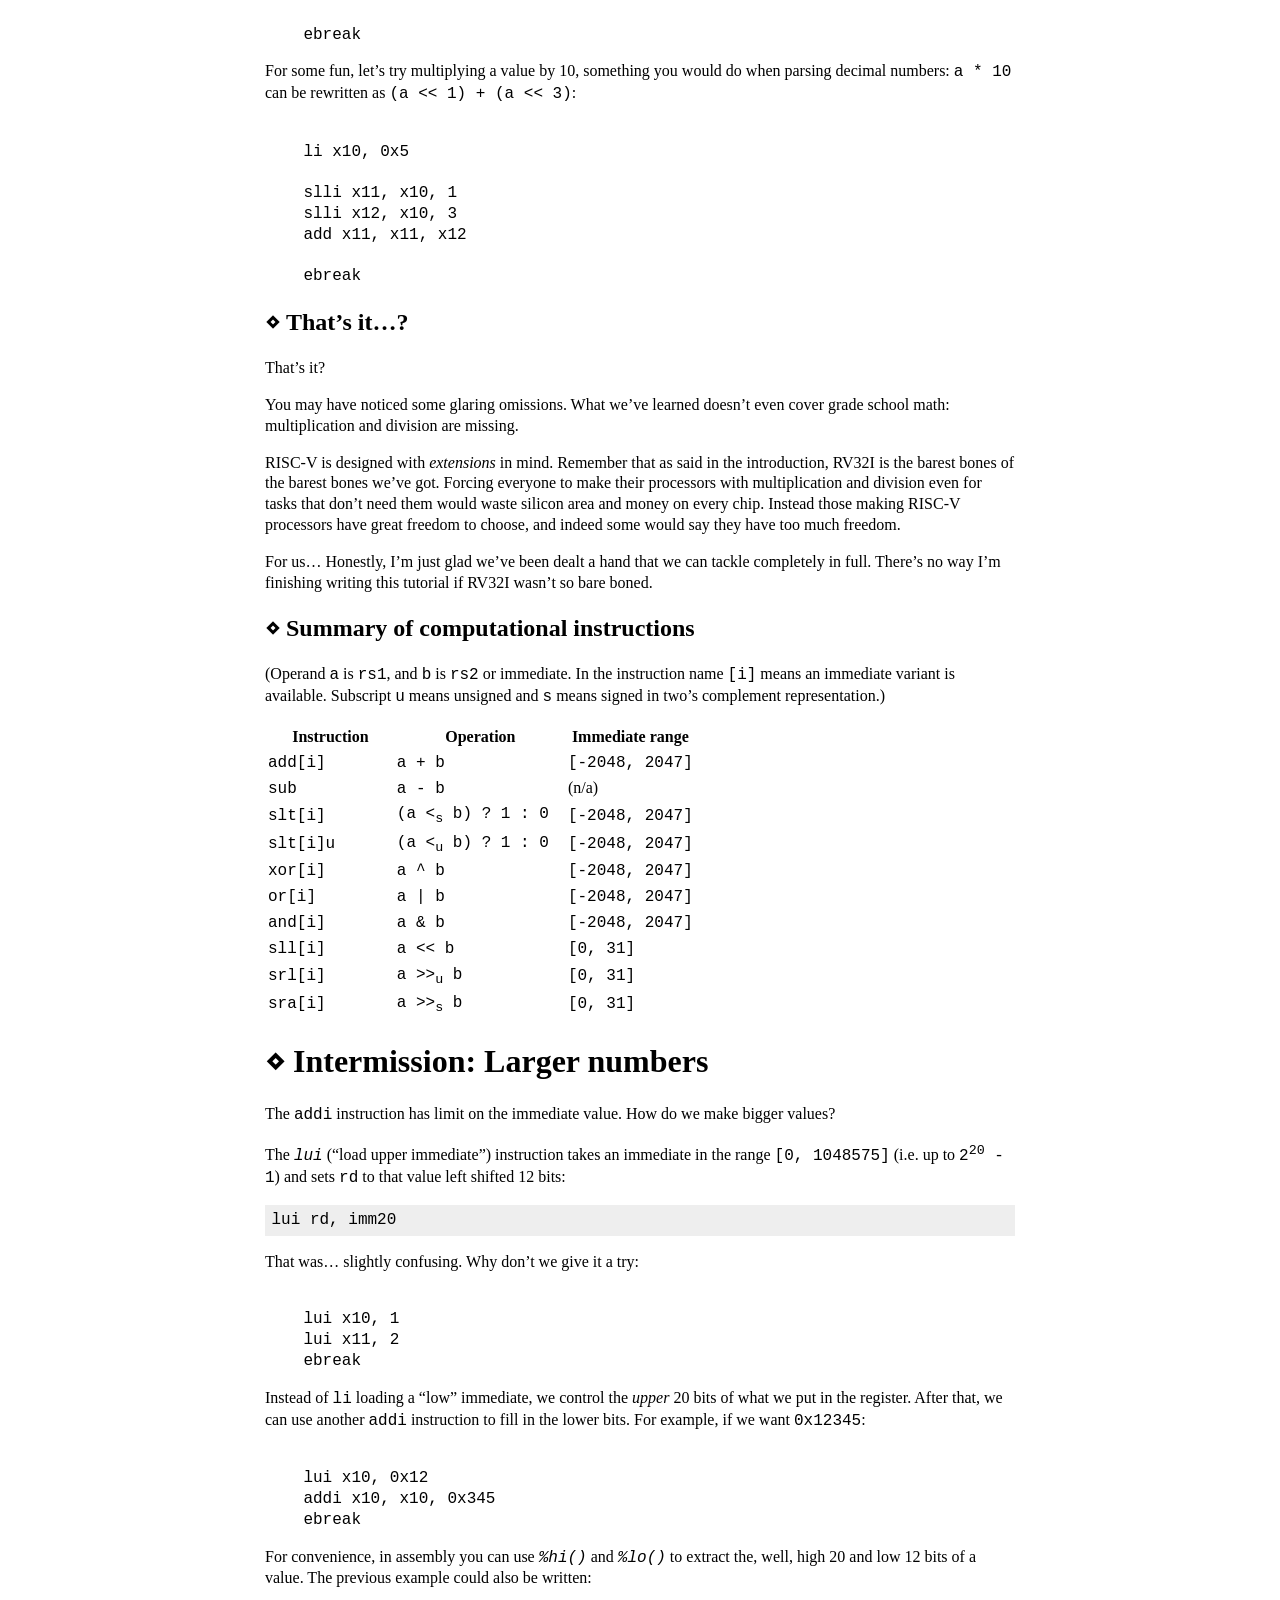
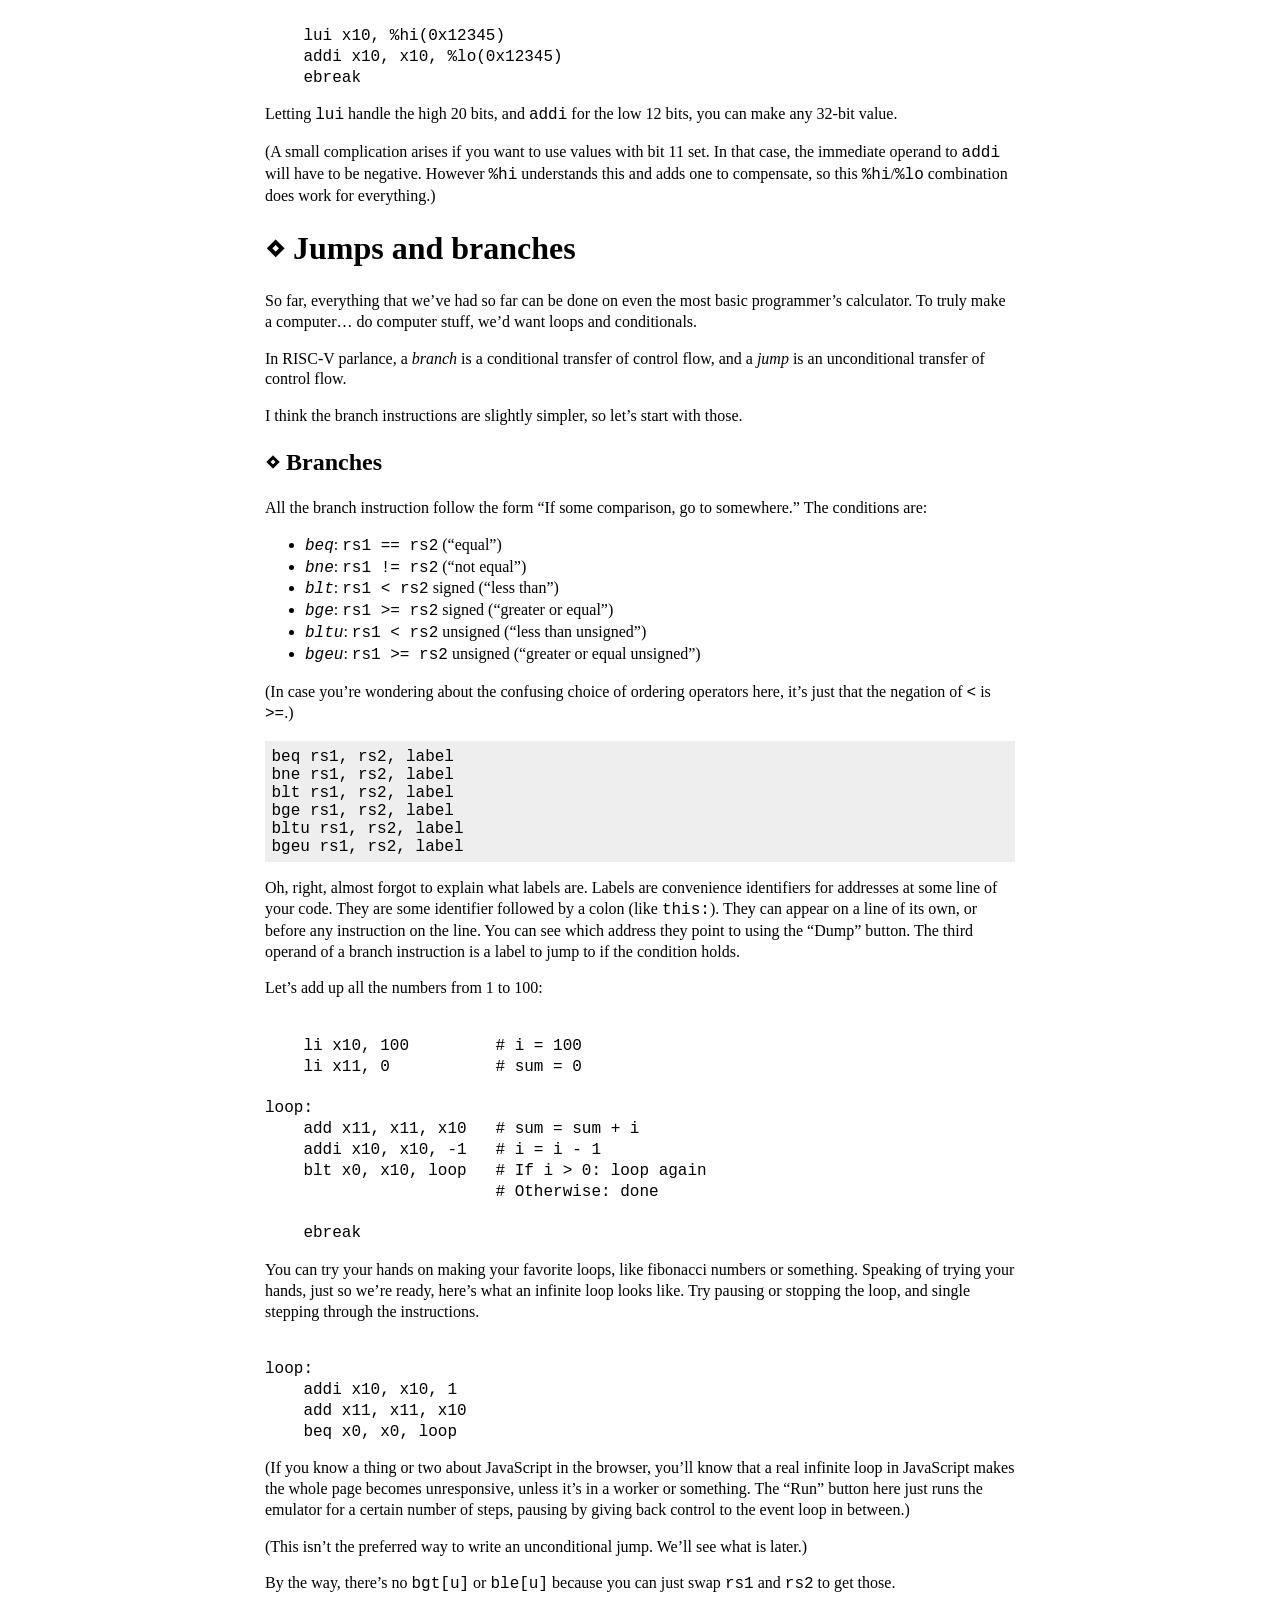
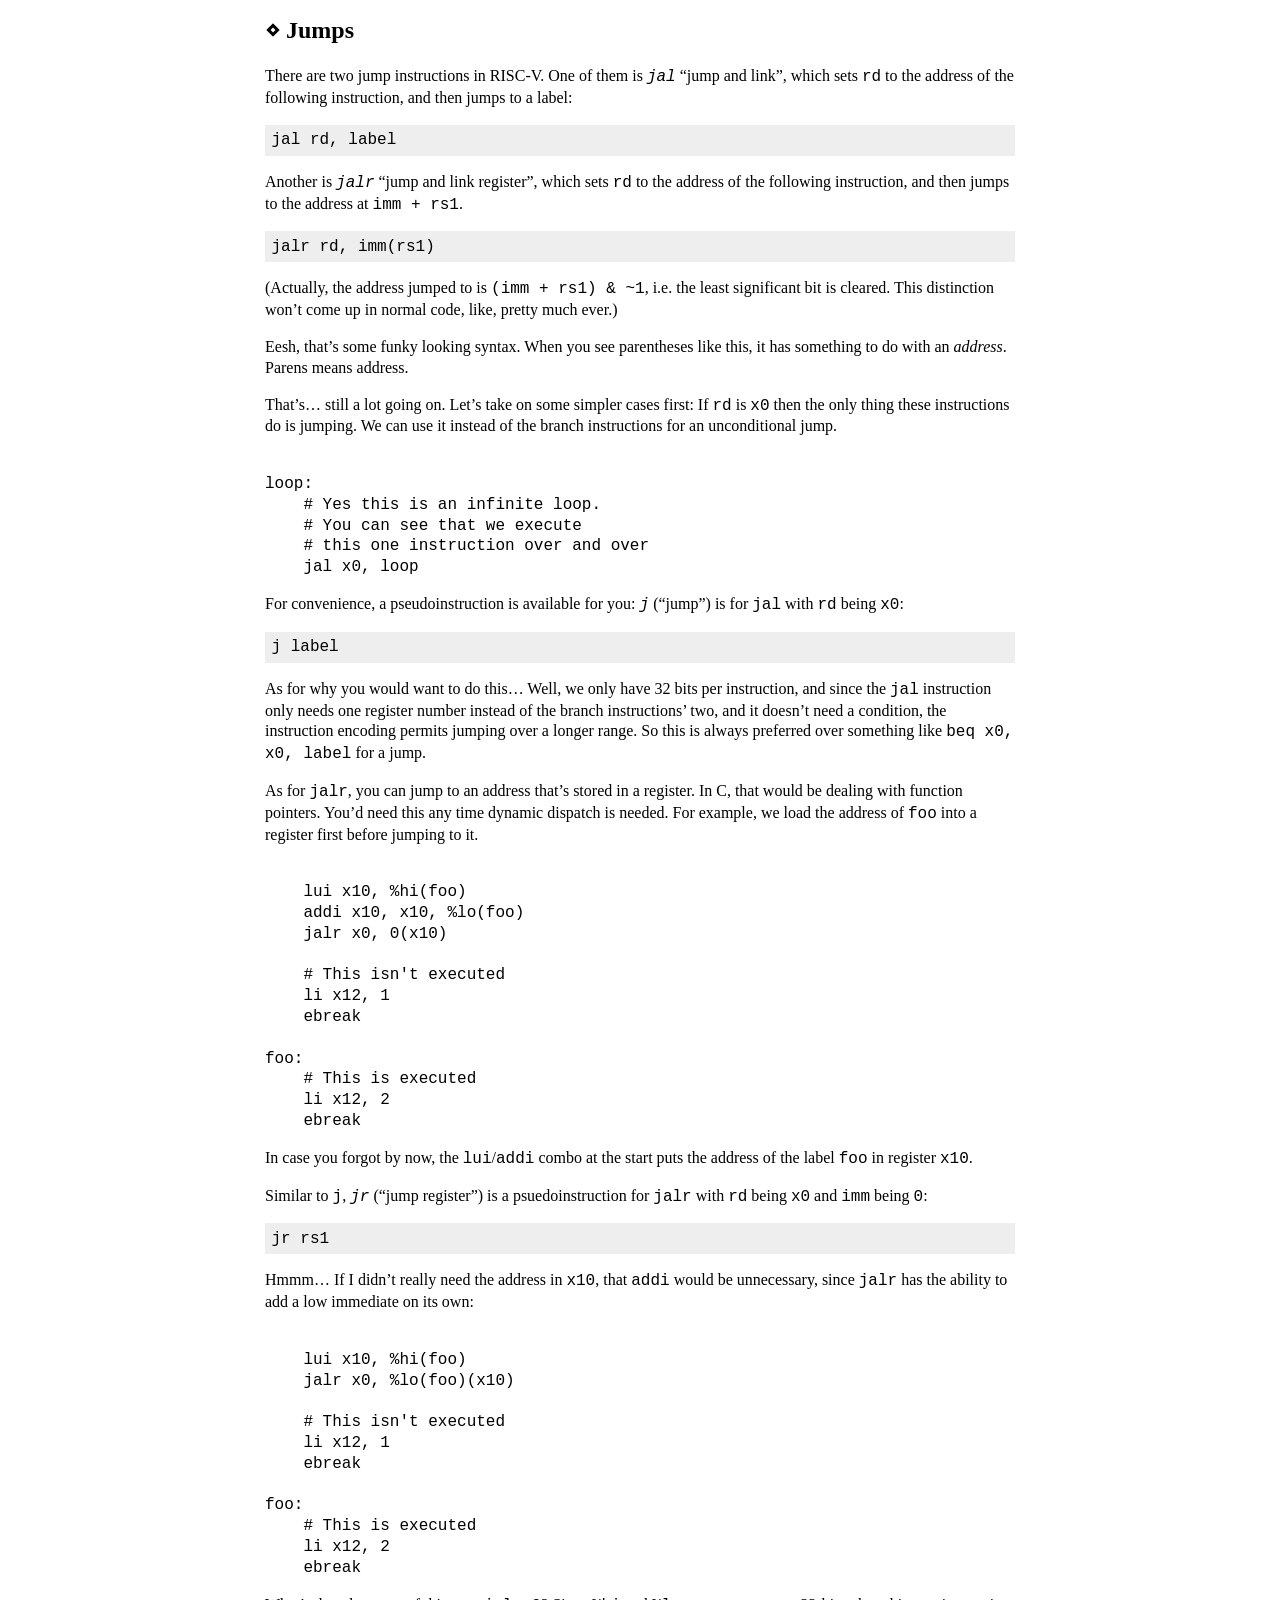
==== commit 6096f04f: "docs(i18n): translate OS pseudocode reference section to Chinese" ====
--- a/index.html
+++ b/index.html
@@ -63,7 +63,7 @@
         </div>
     </header>
 
-    <p>(Last updated: 2026-05-25 06:00)</p>
+    <p>(Last updated: 2026-05-25 06:01)</p>
 
     <nav class="table-of-contents">
         <ul>
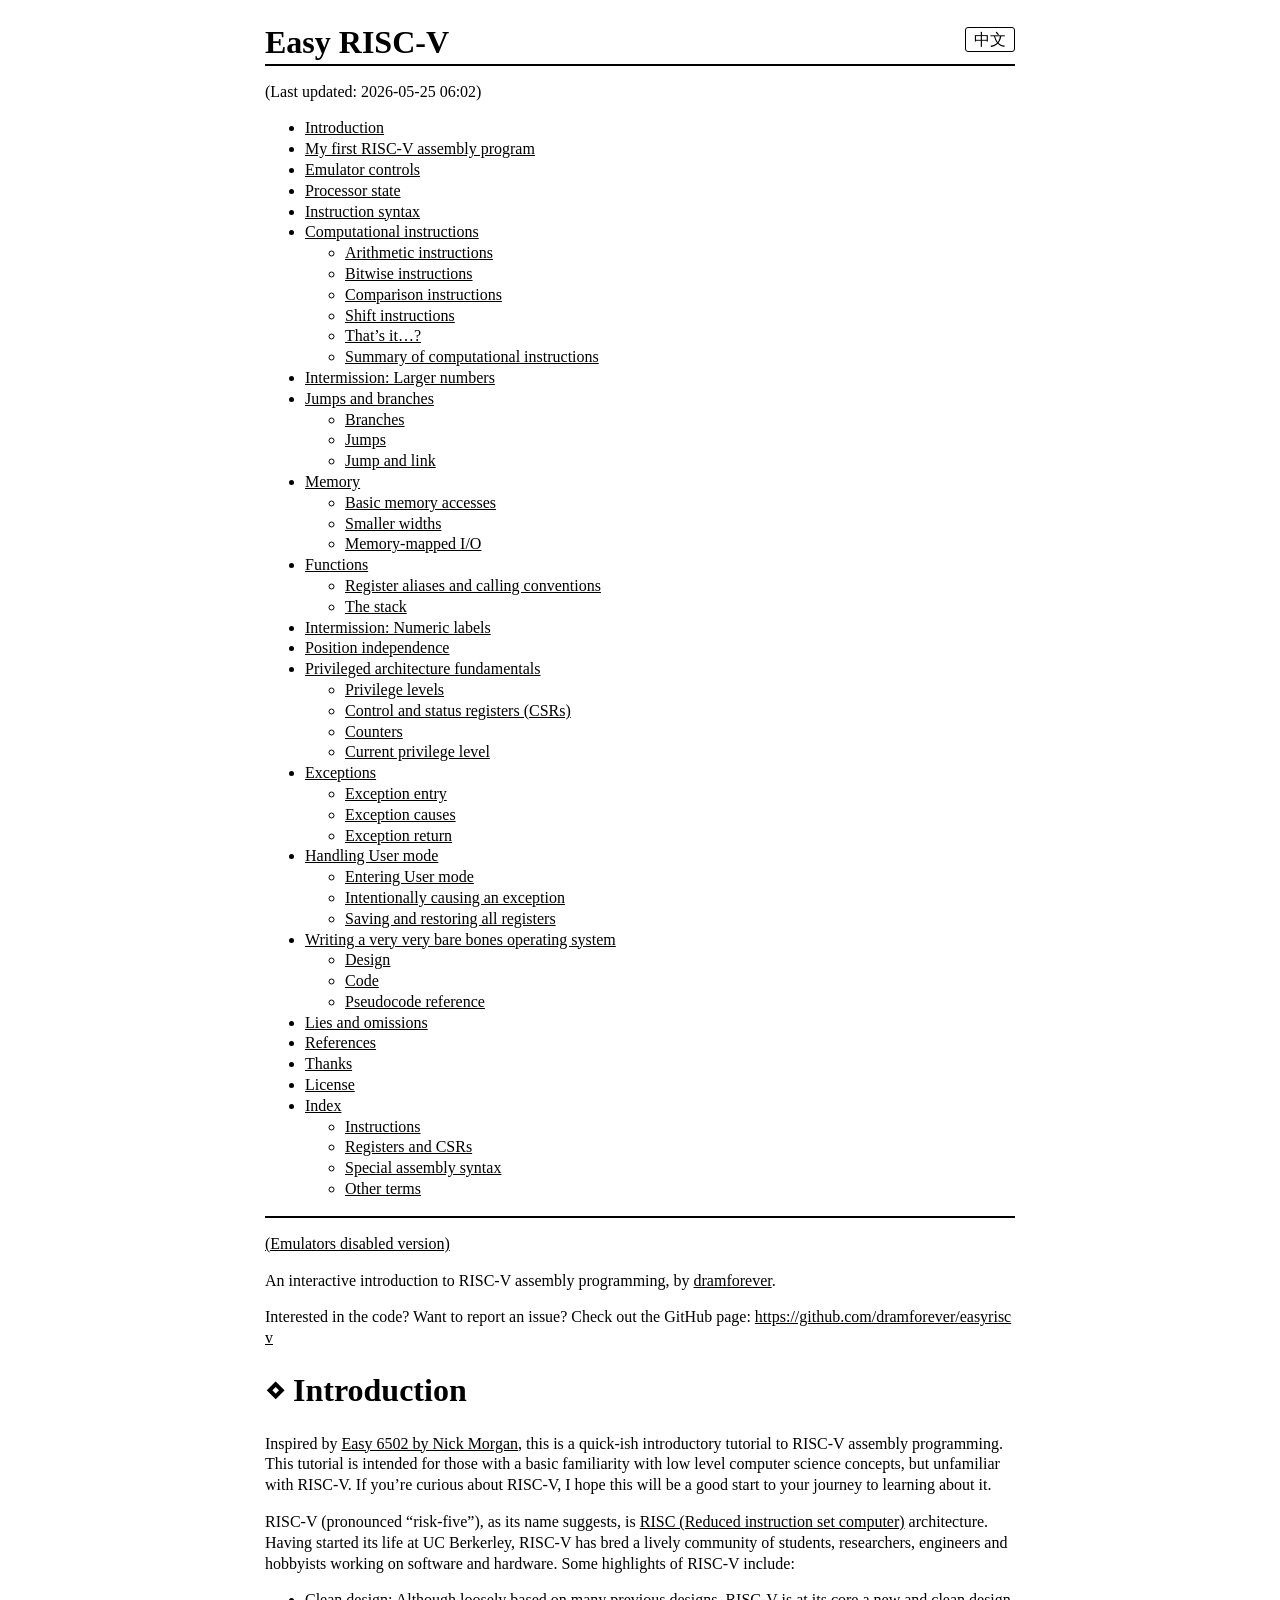
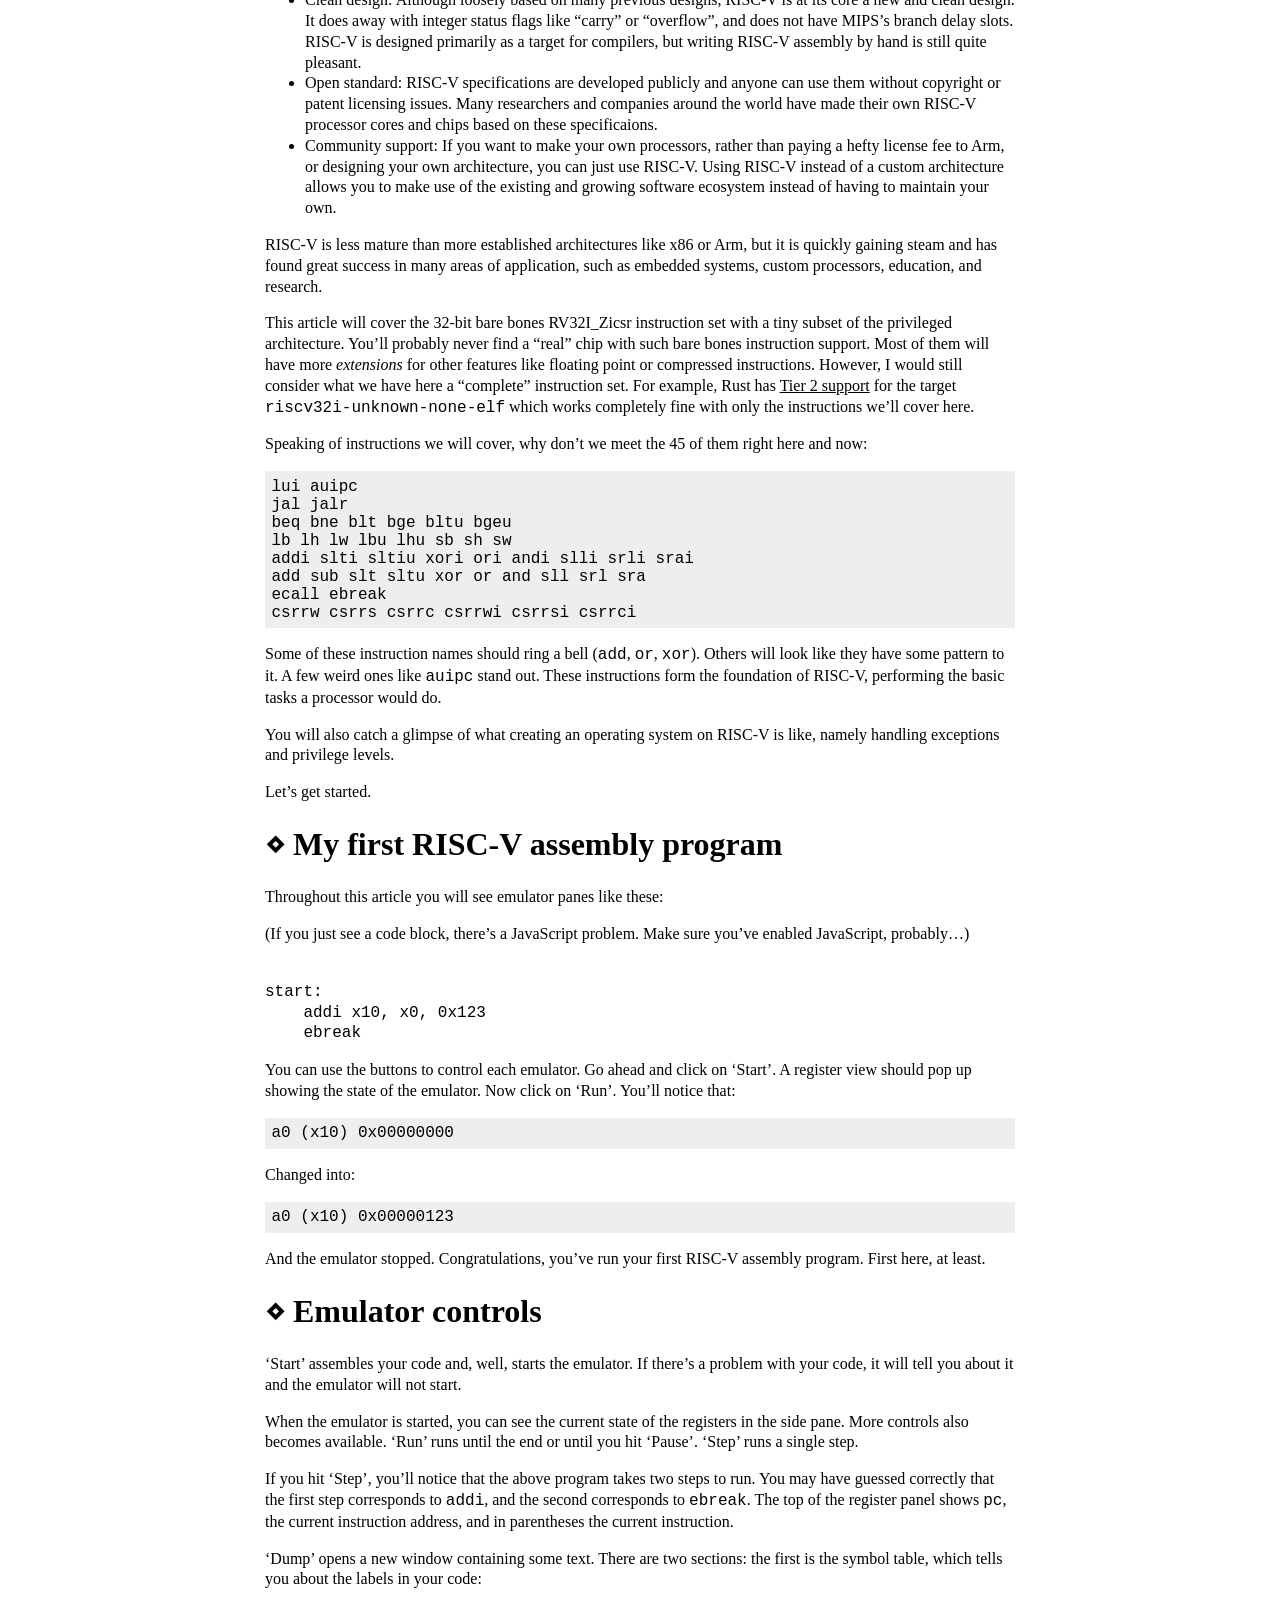
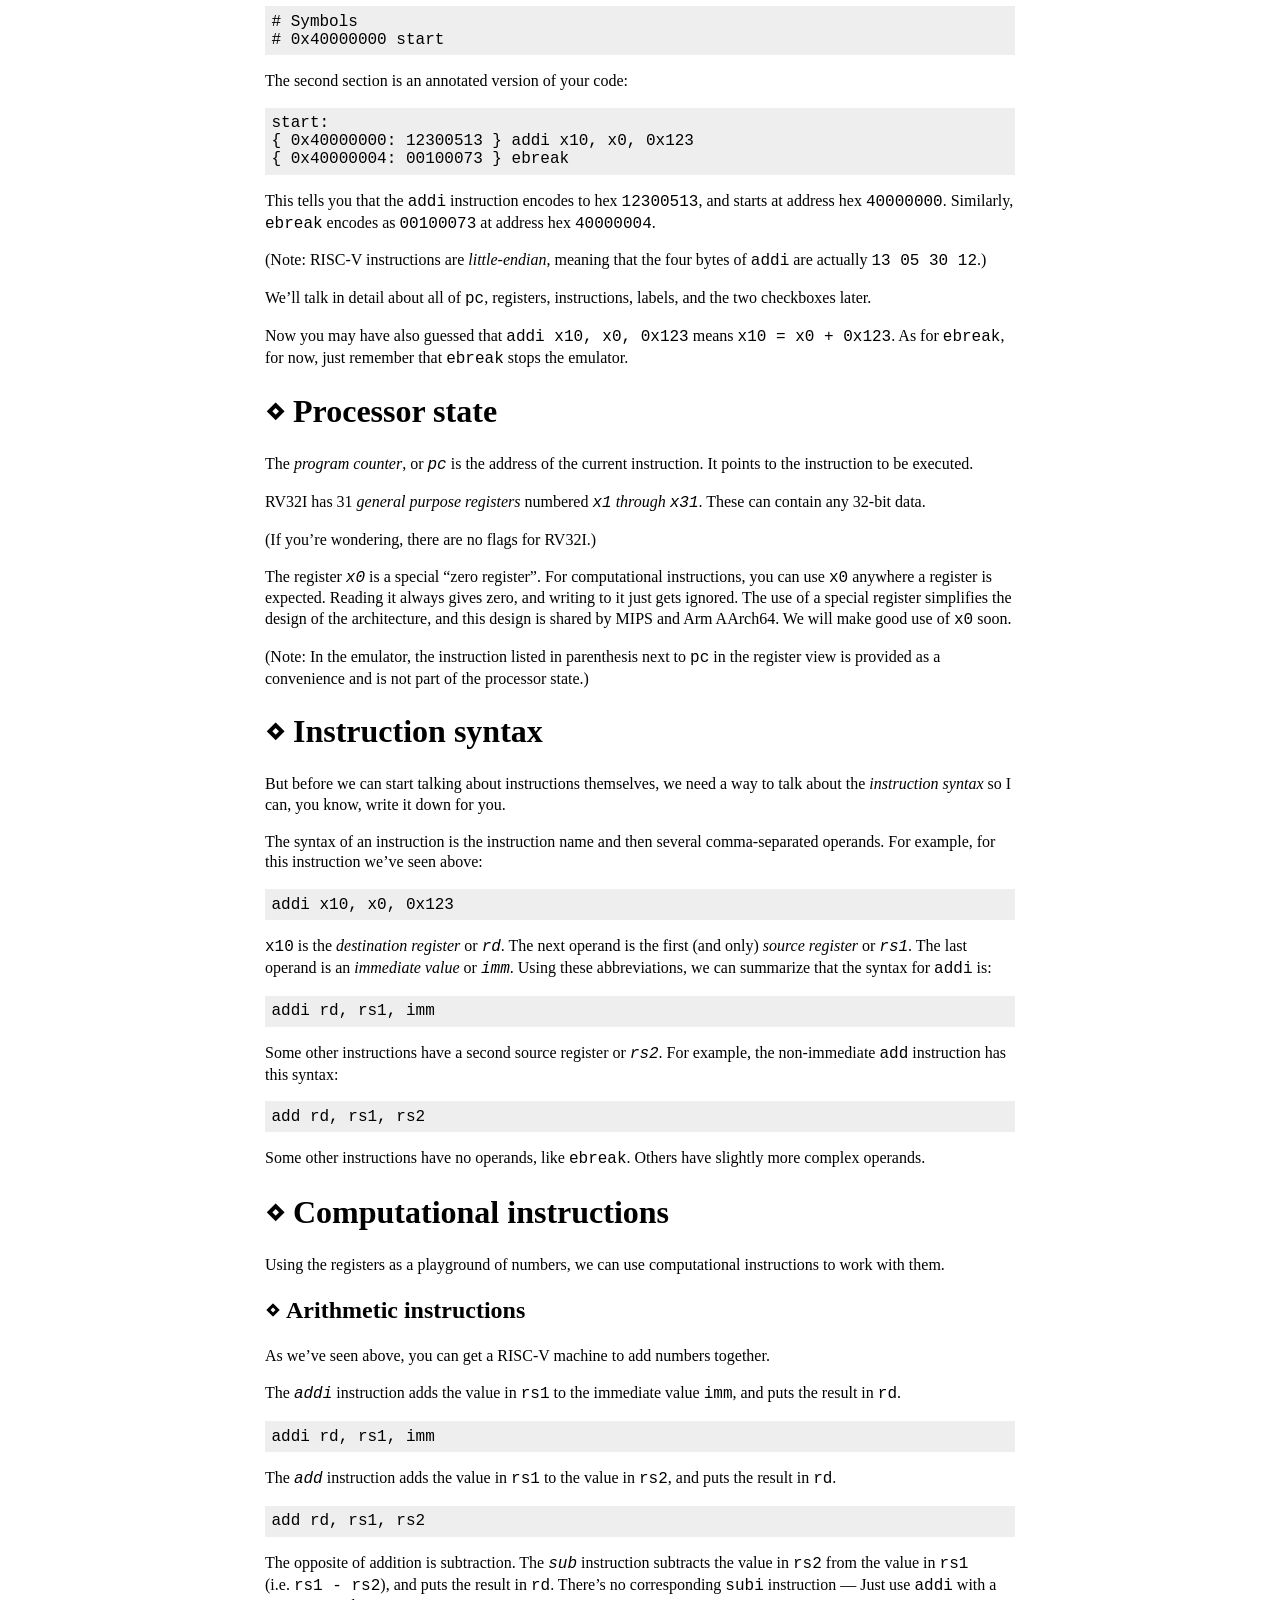
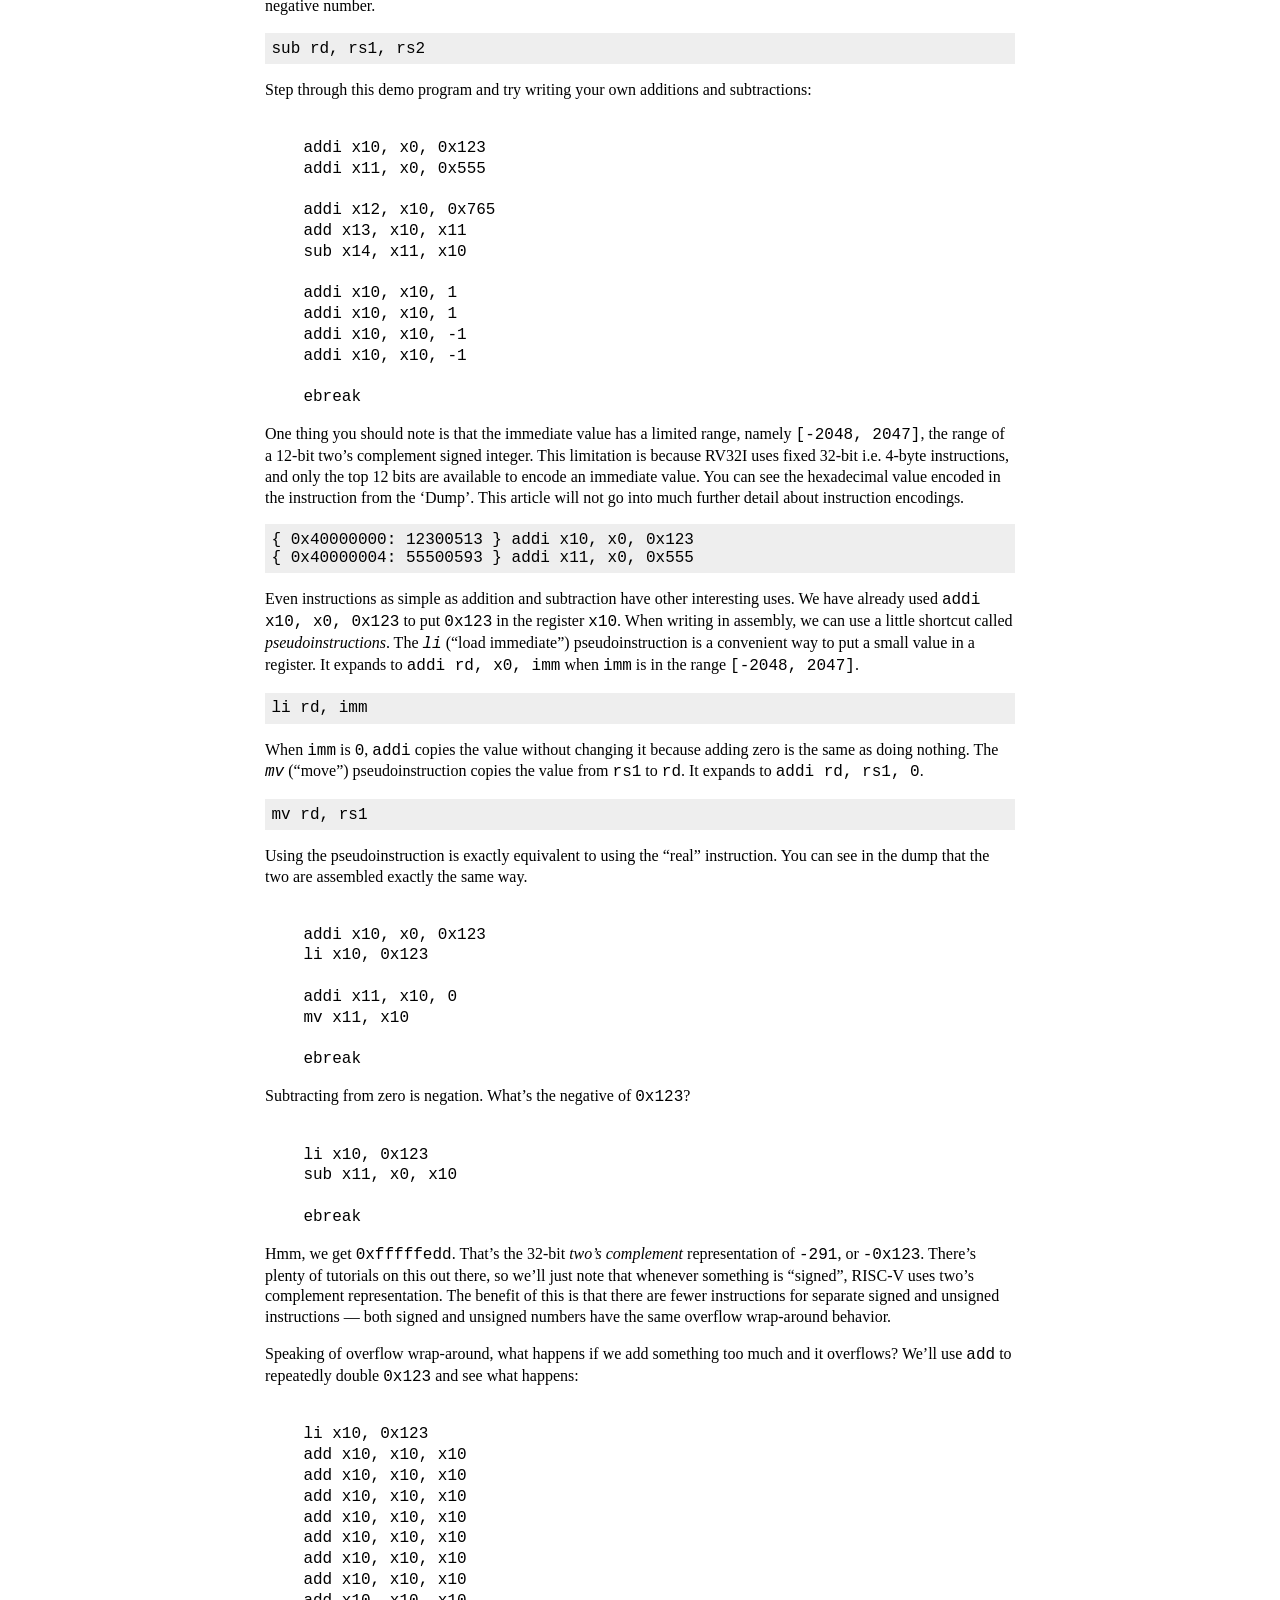
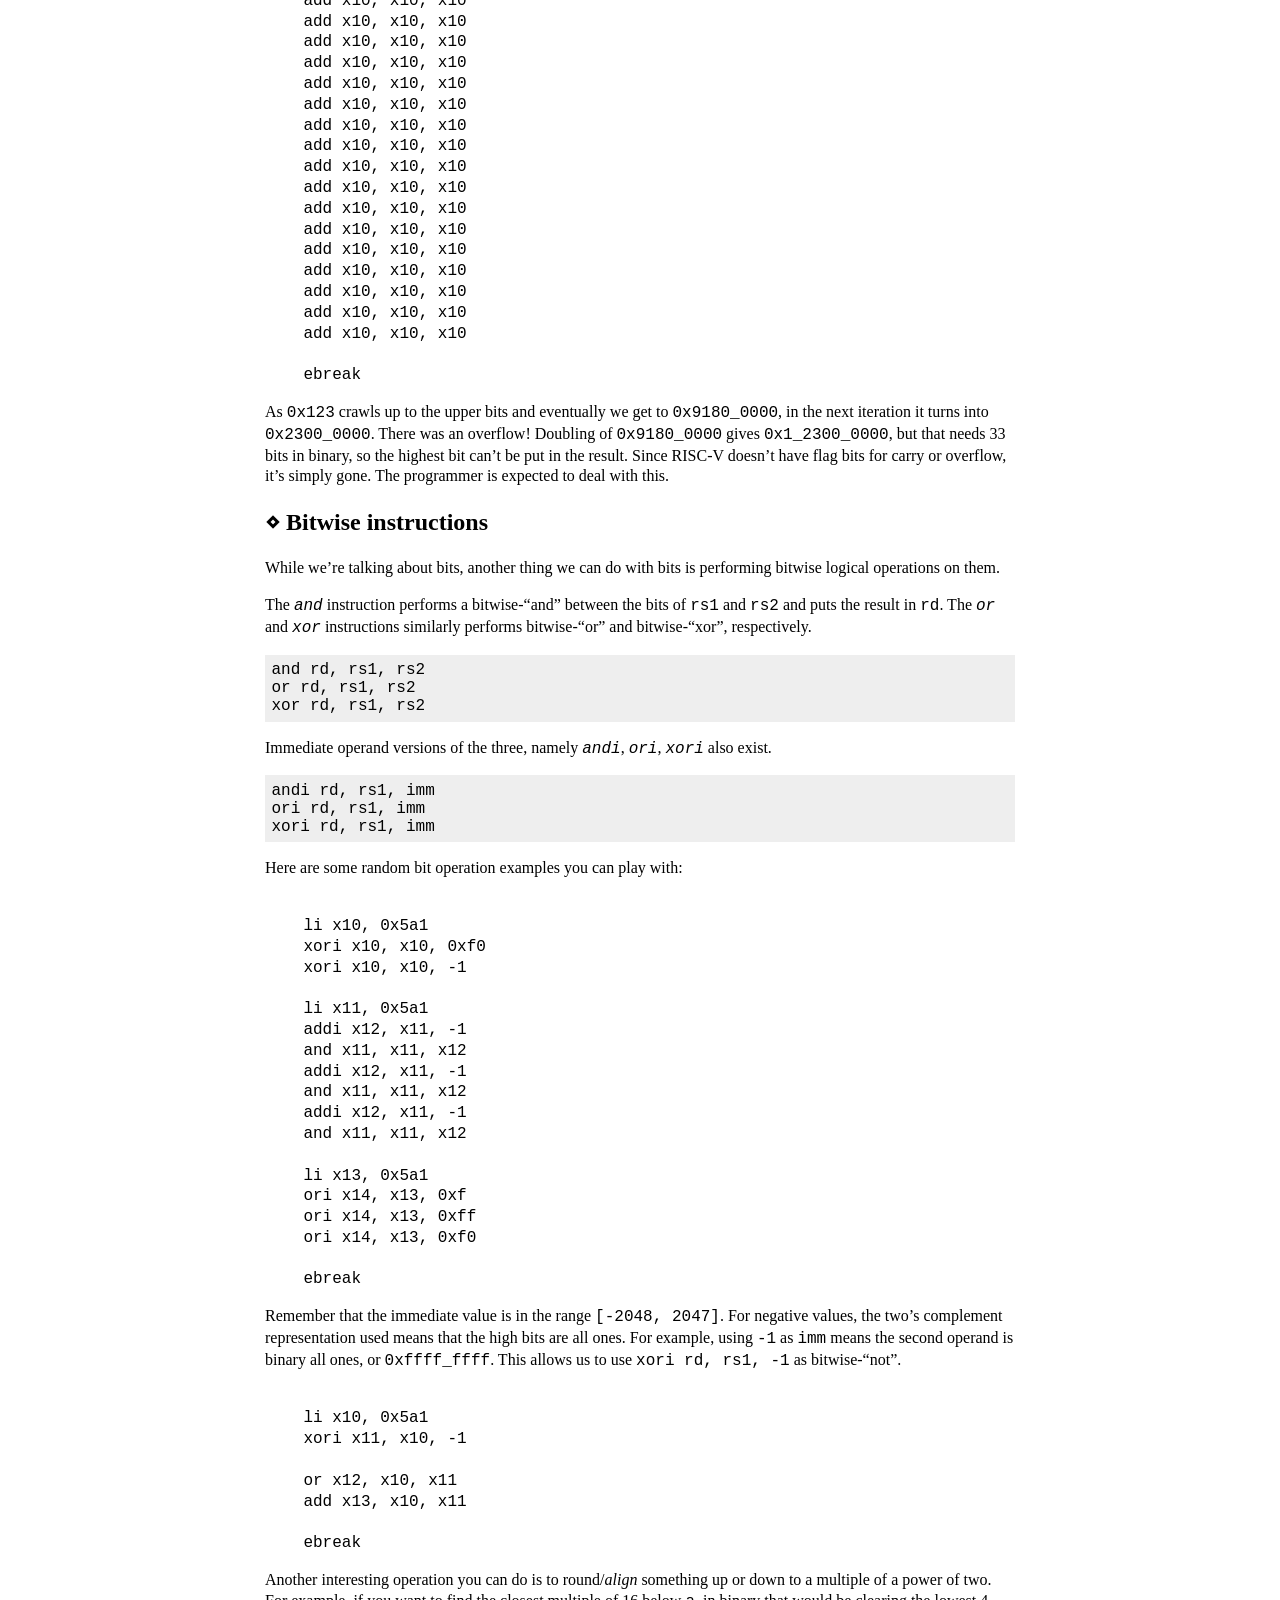
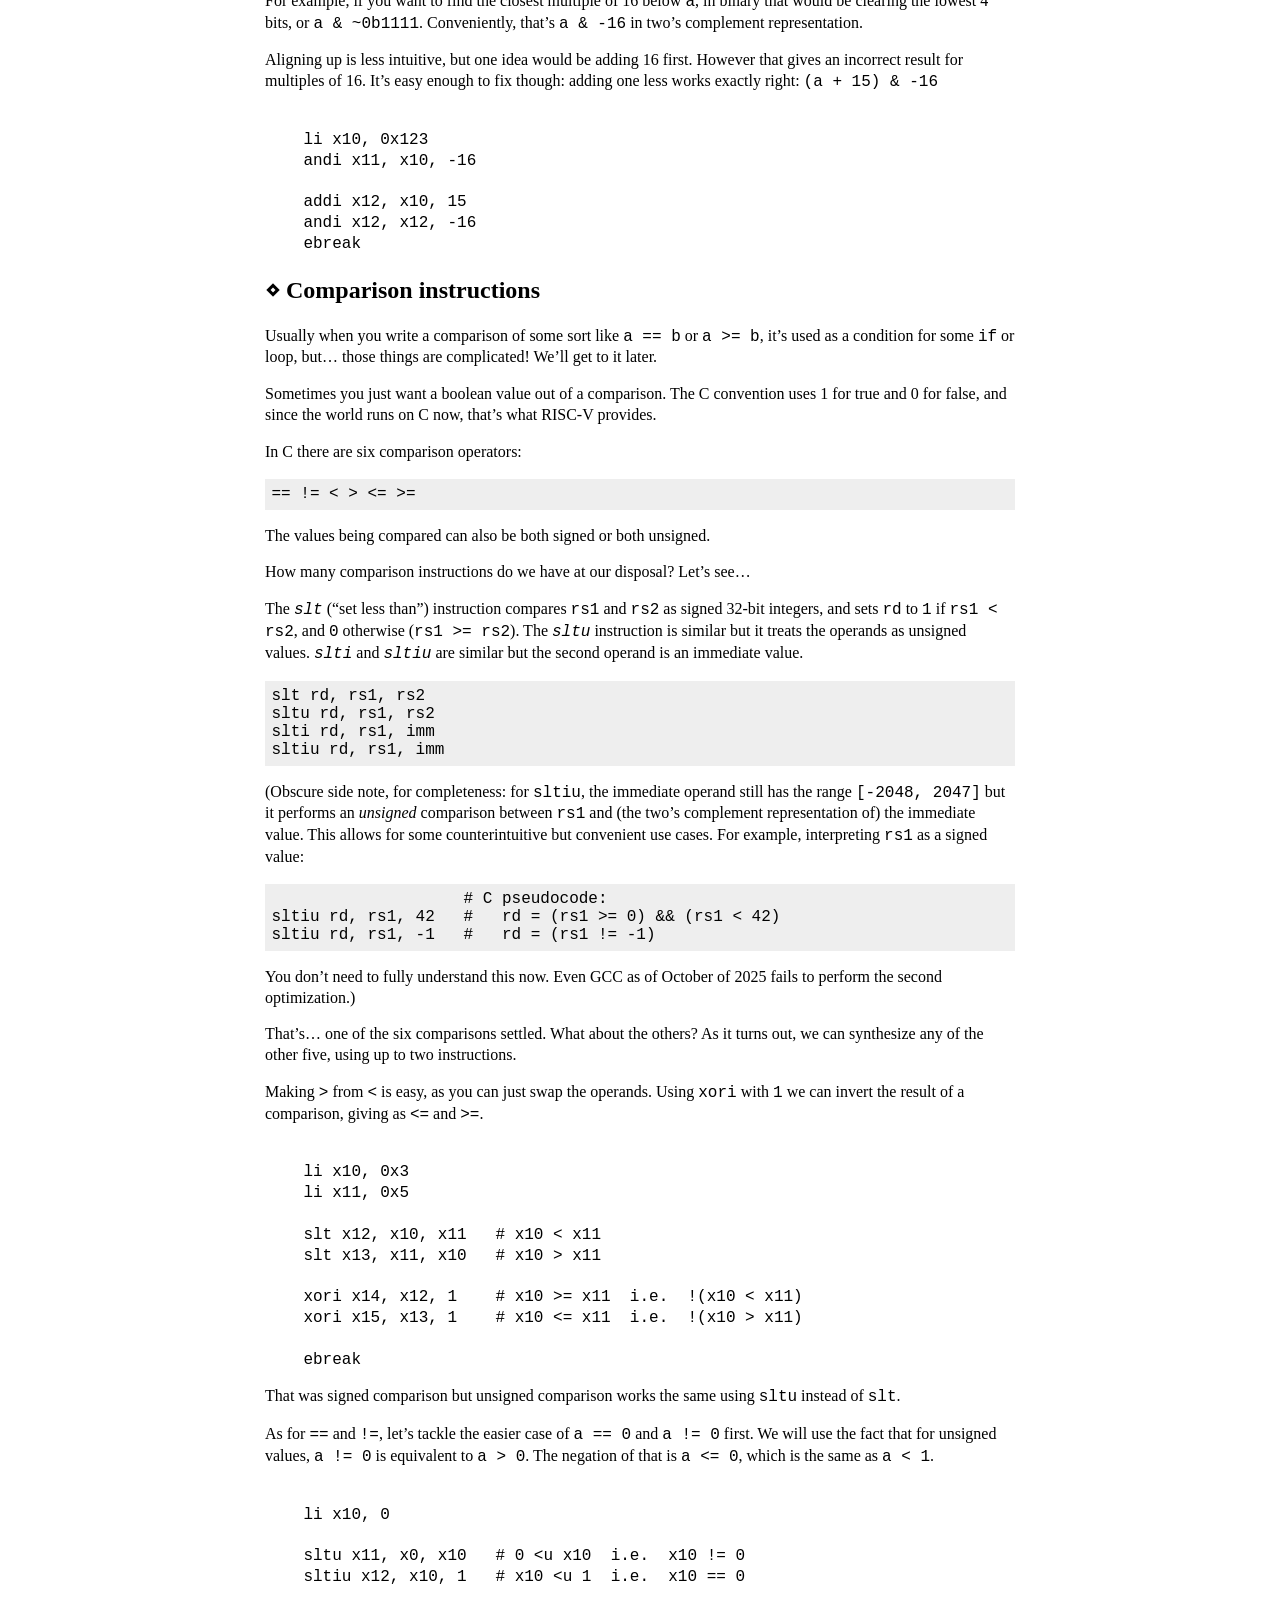
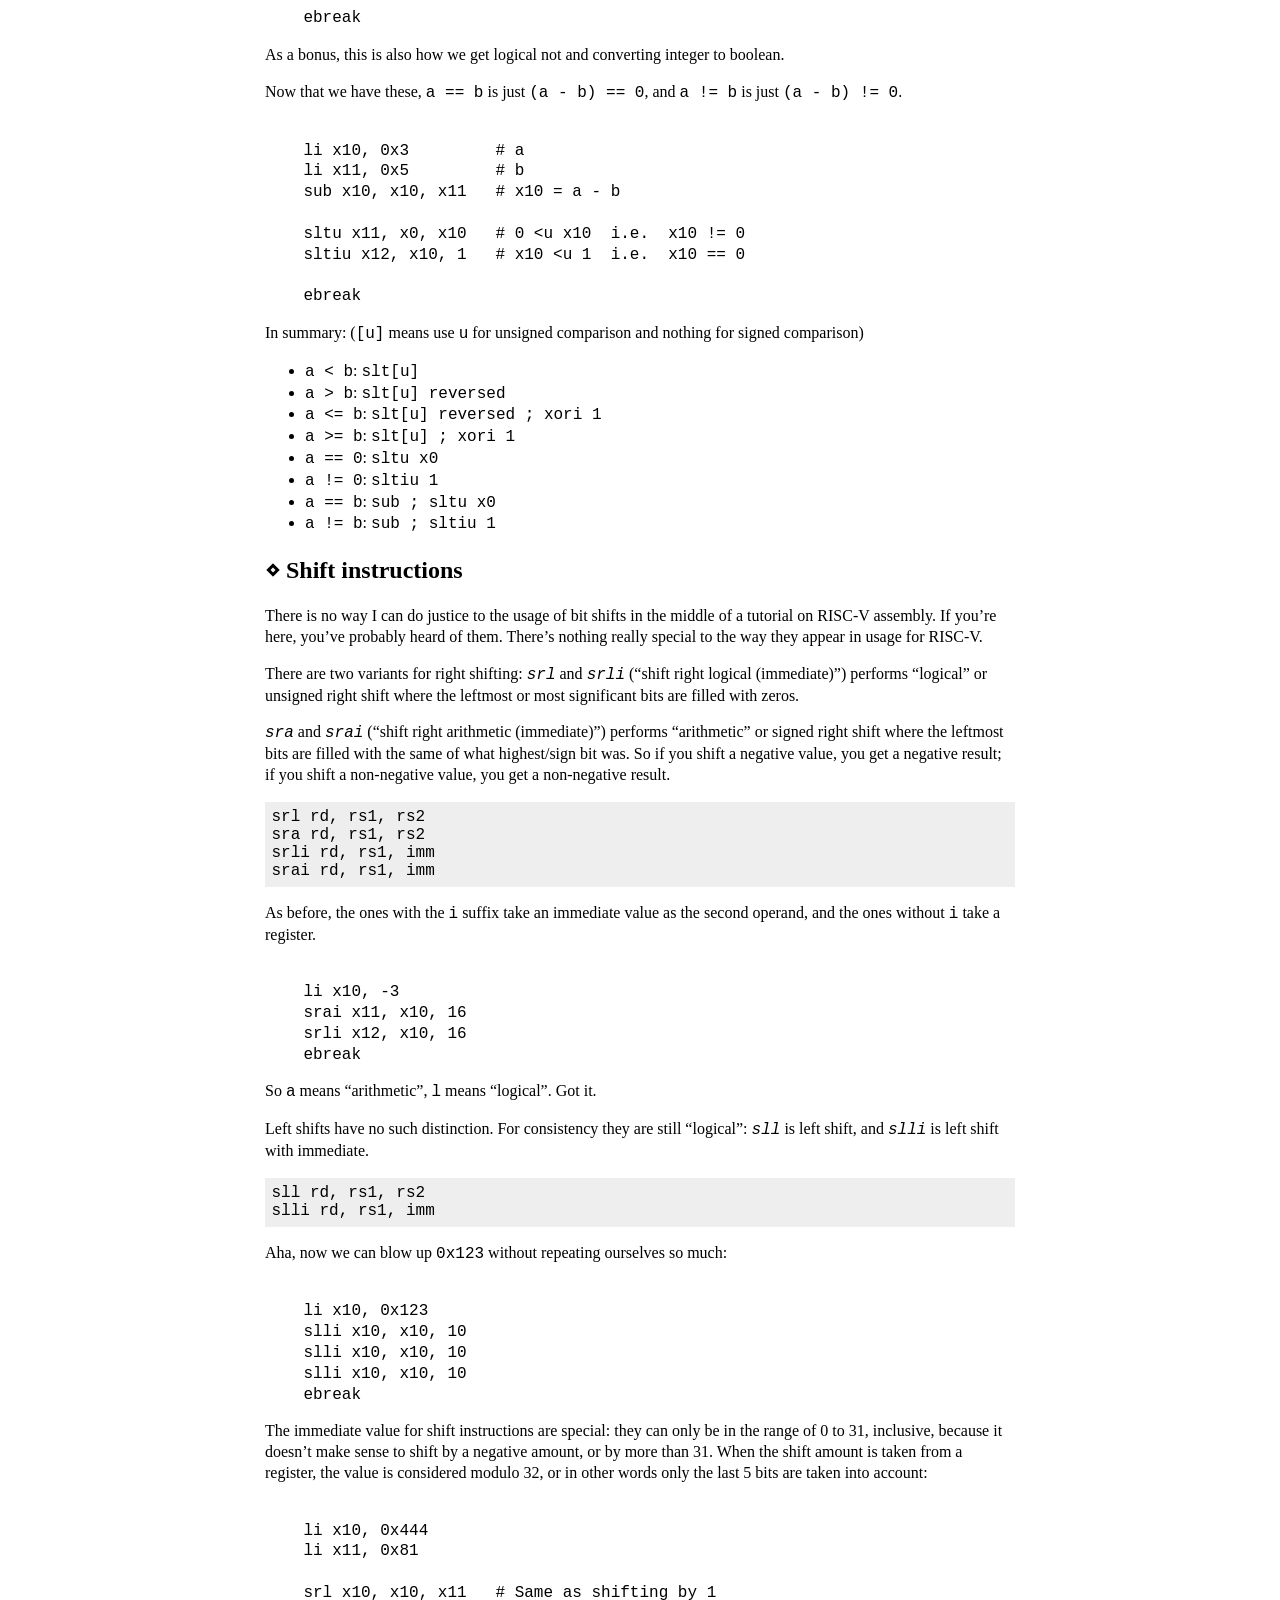
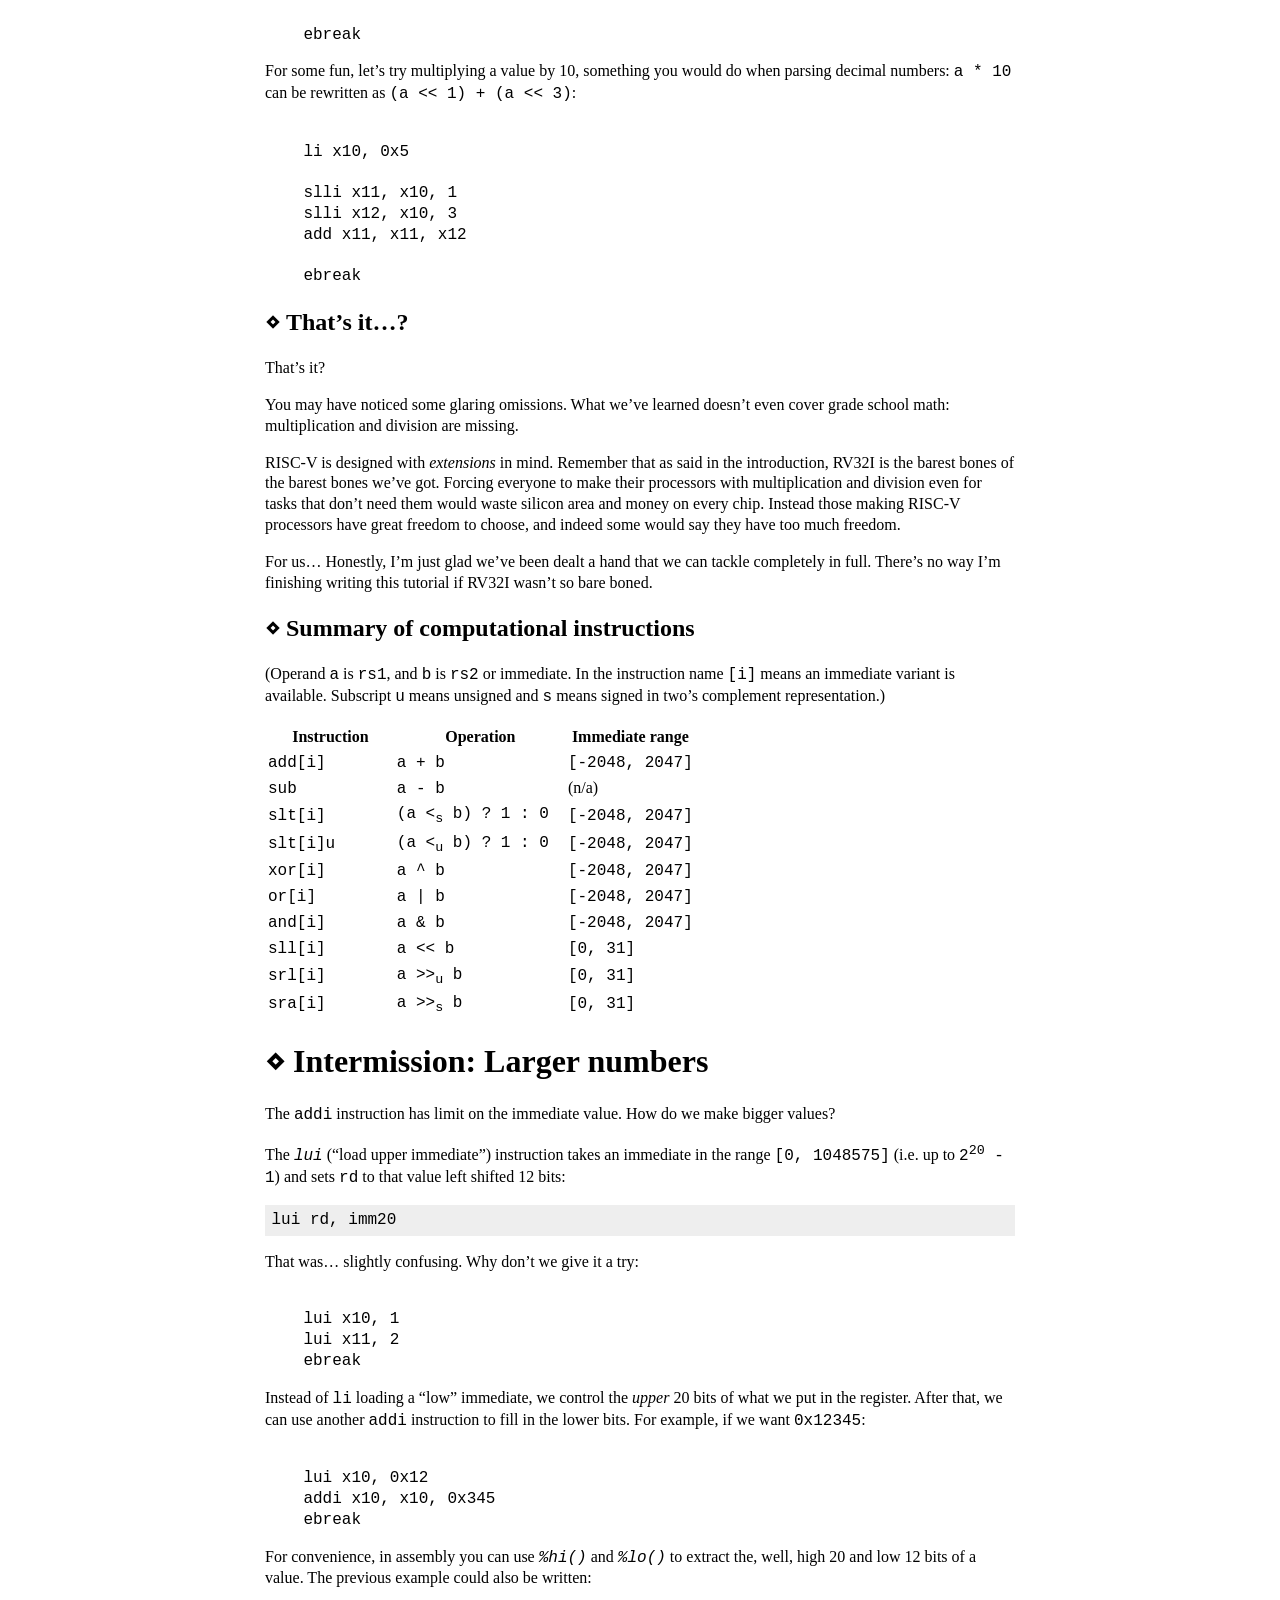
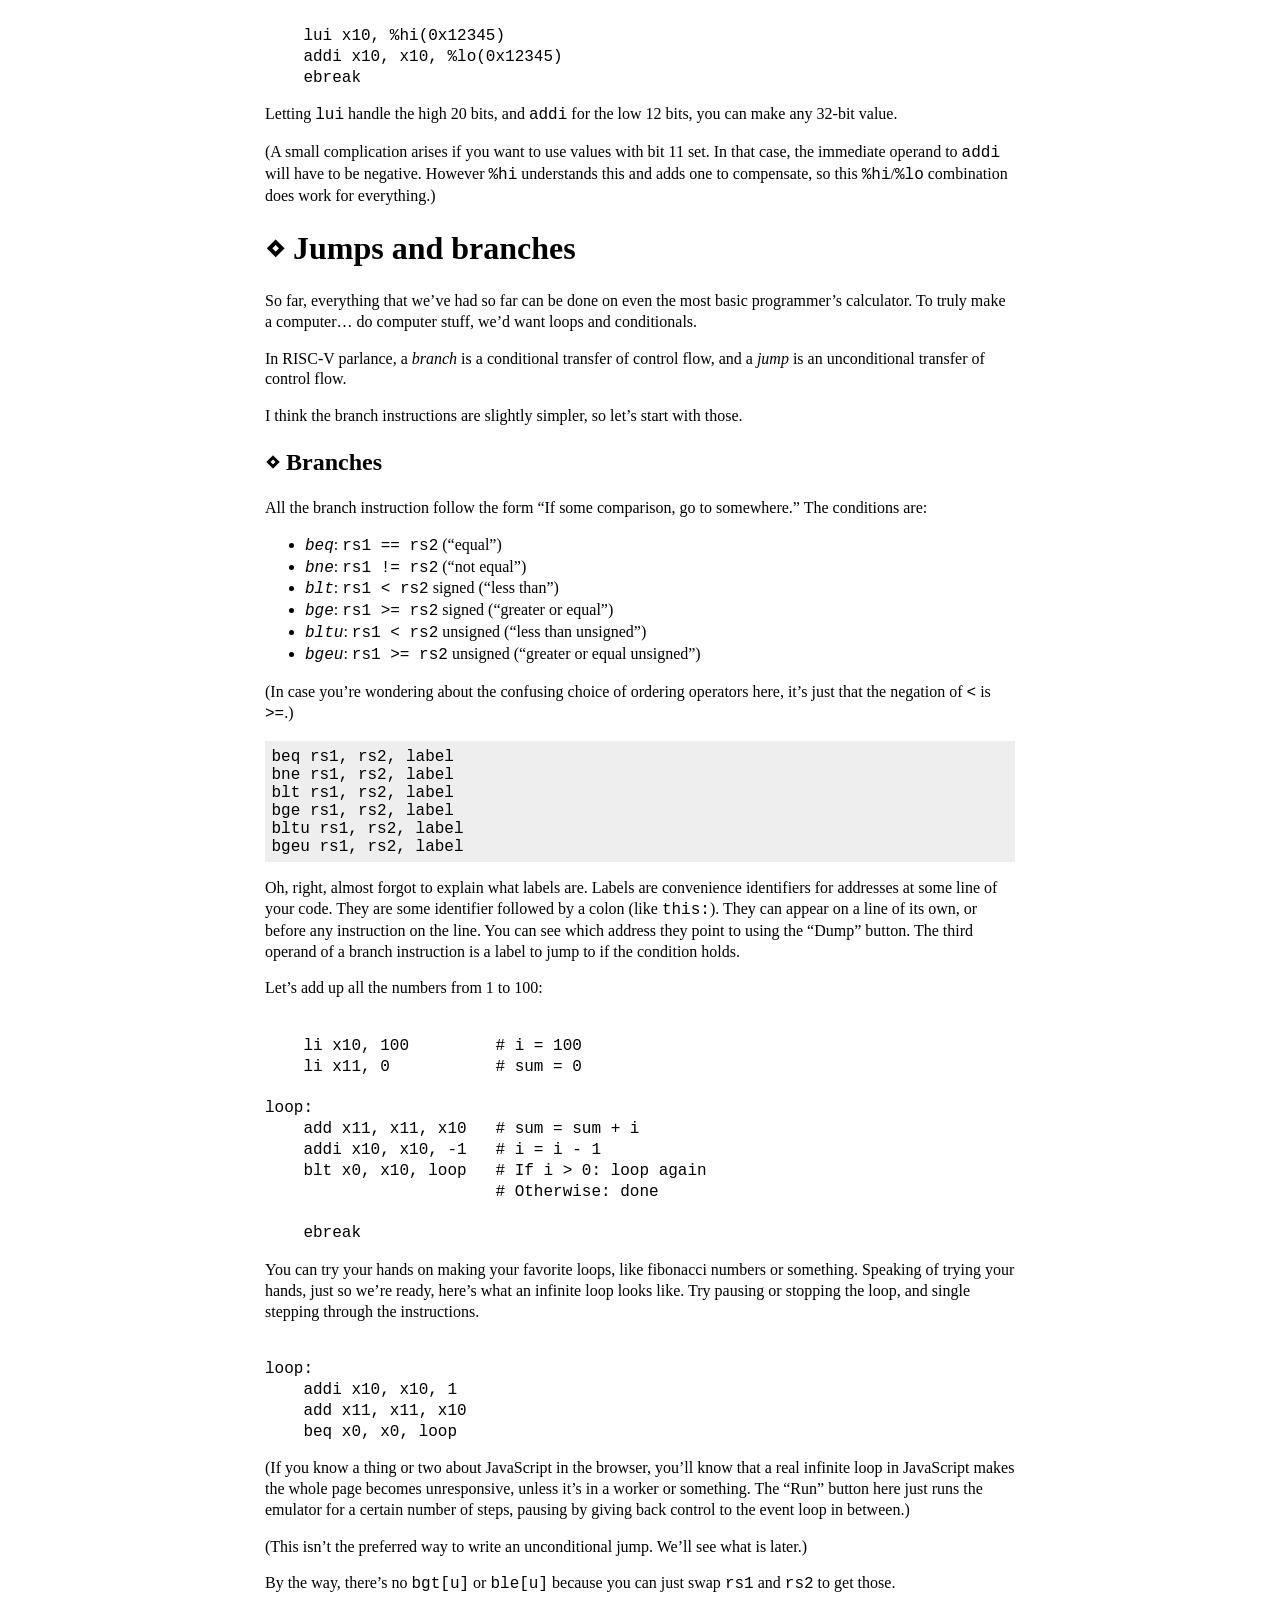
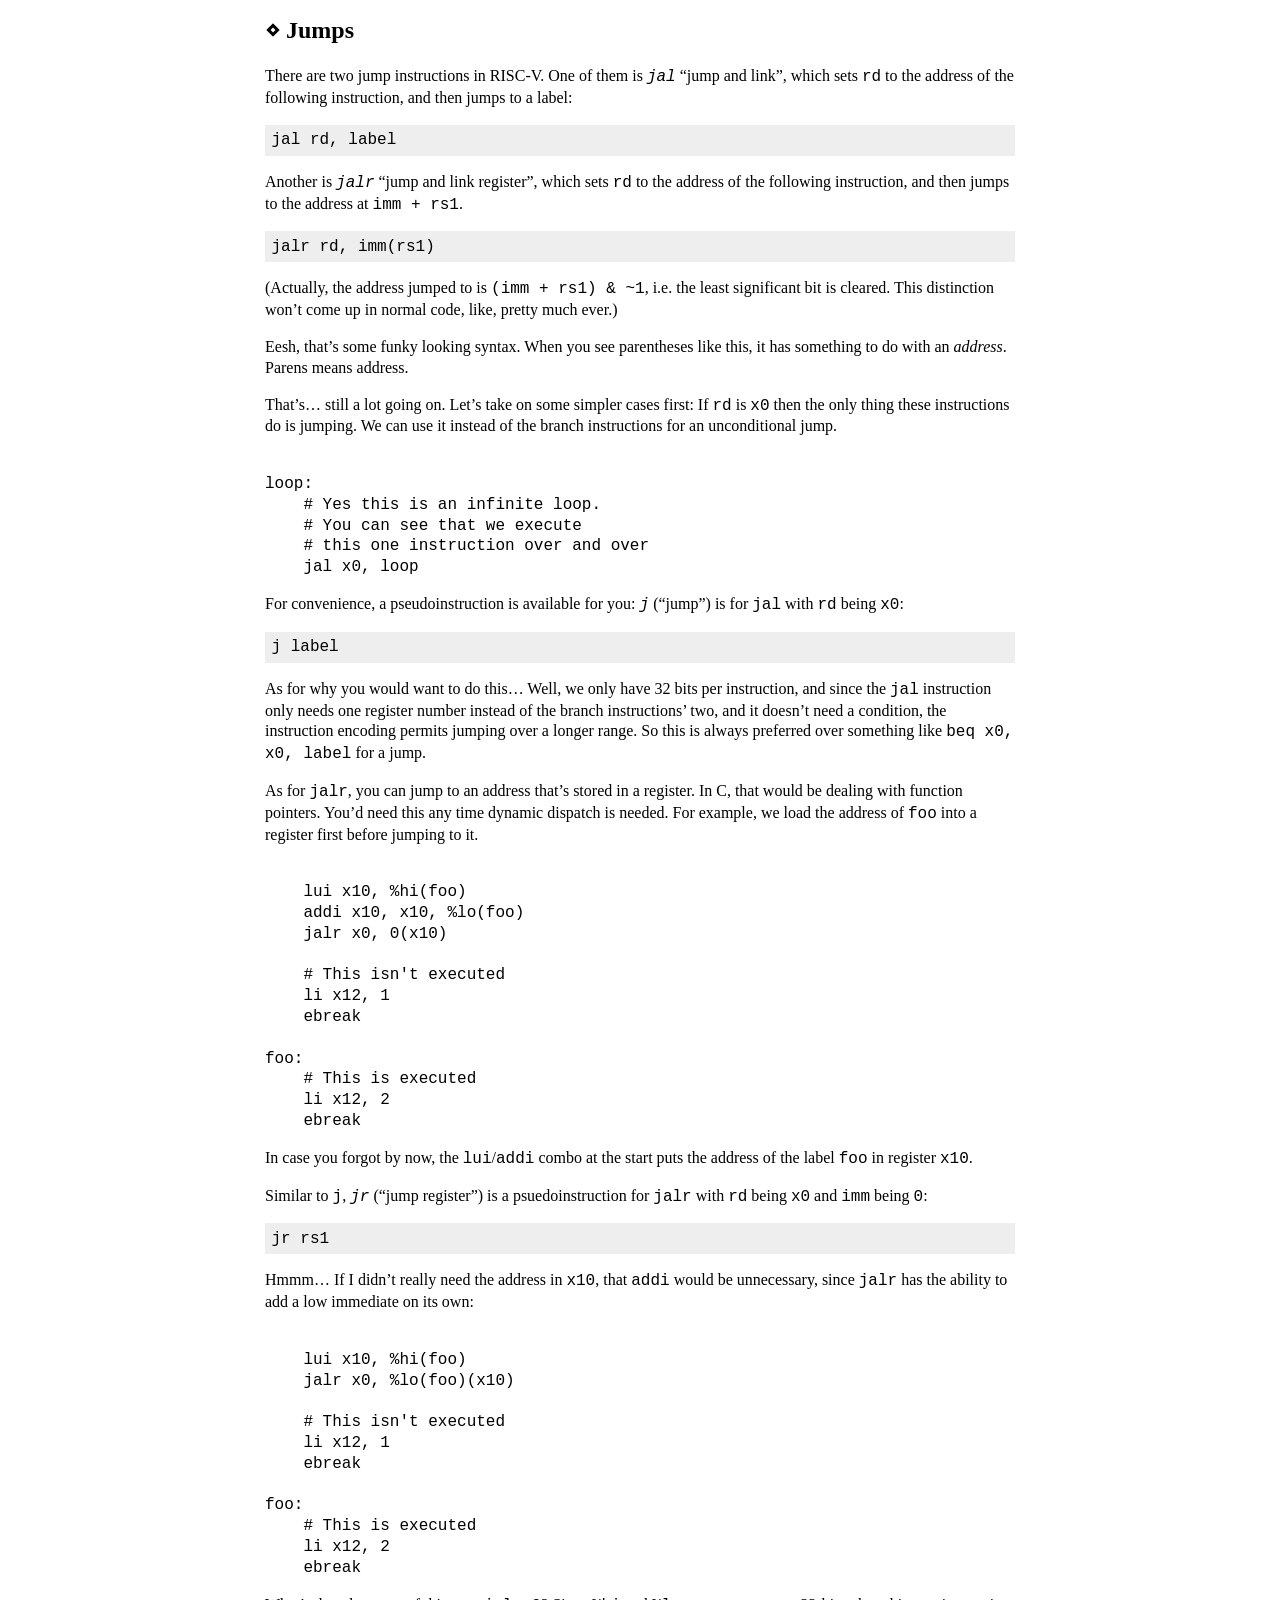
==== commit 701c7215: "docs(i18n): translate Lies and Omissions section to Chinese" ====
--- a/index.html
+++ b/index.html
@@ -63,7 +63,7 @@
         </div>
     </header>
 
-    <p>(Last updated: 2026-05-25 06:01)</p>
+    <p>(Last updated: 2026-05-25 06:02)</p>
 
     <nav class="table-of-contents">
         <ul>
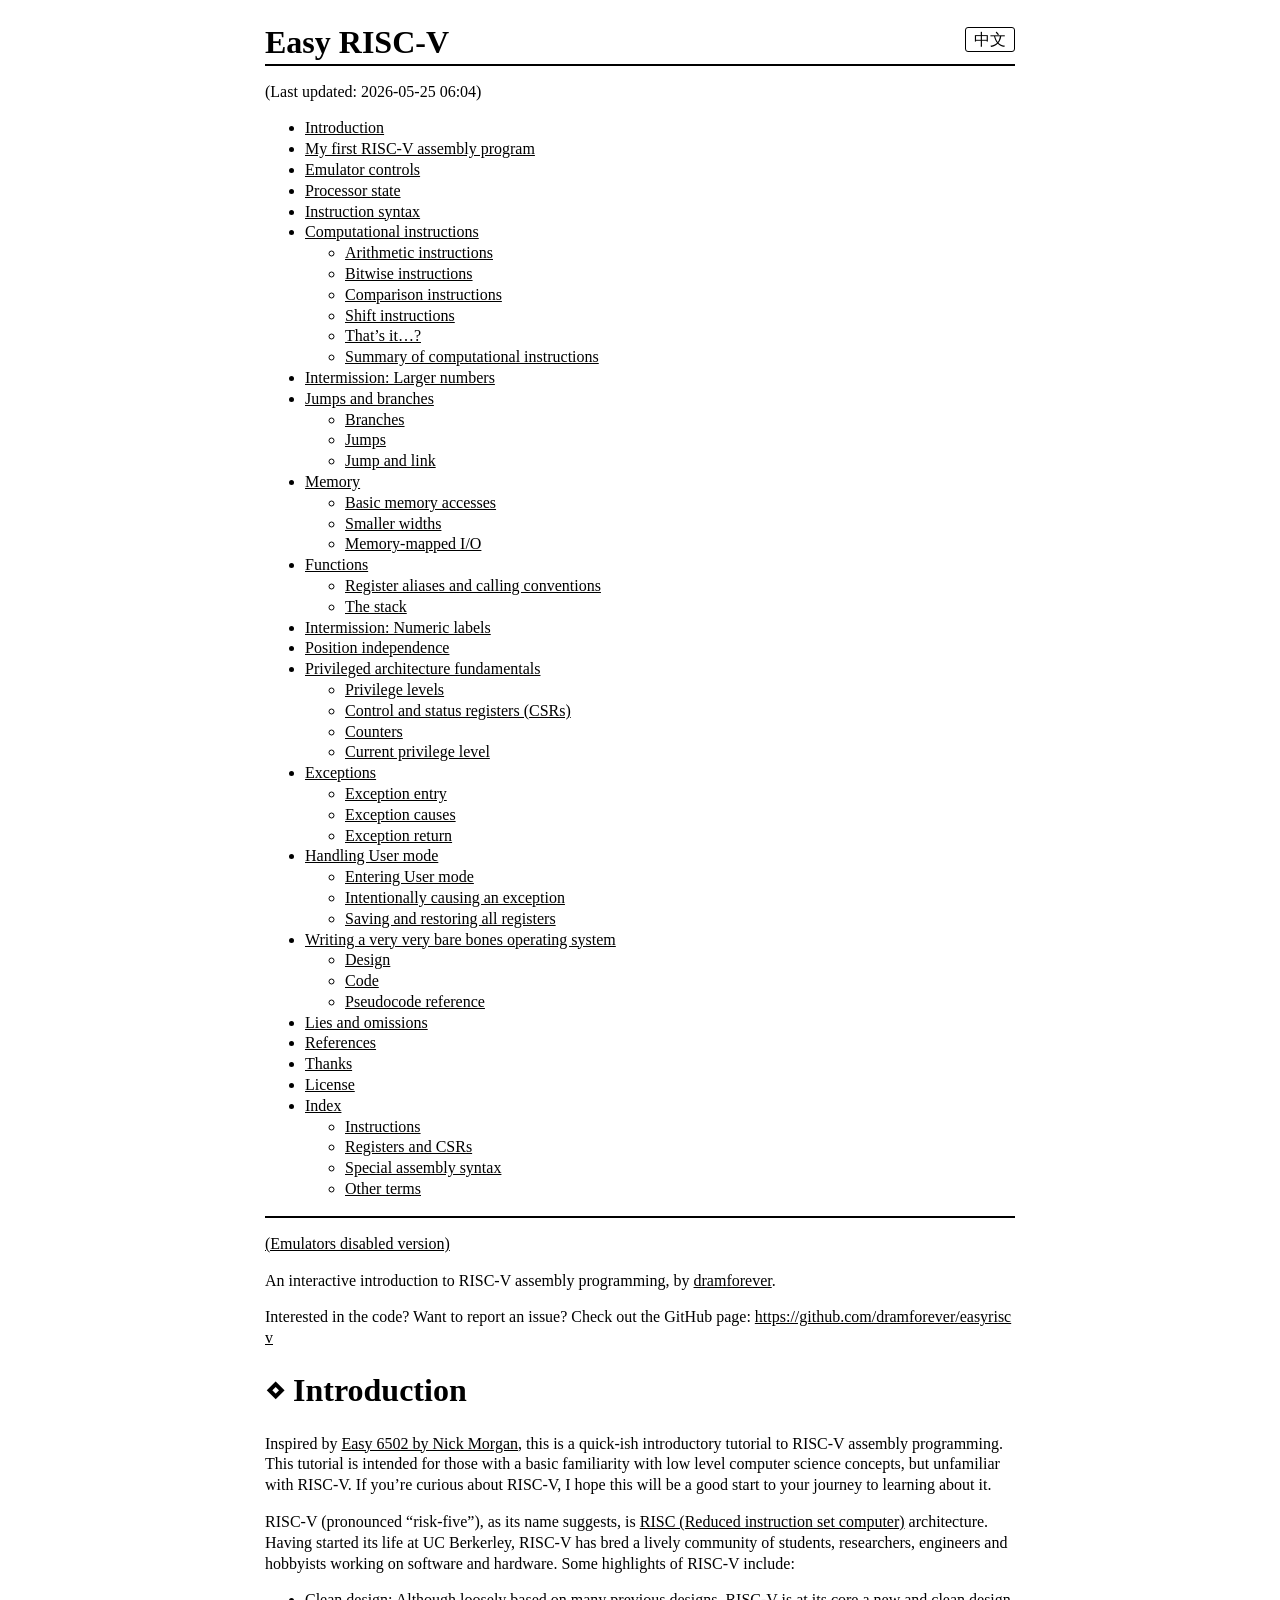
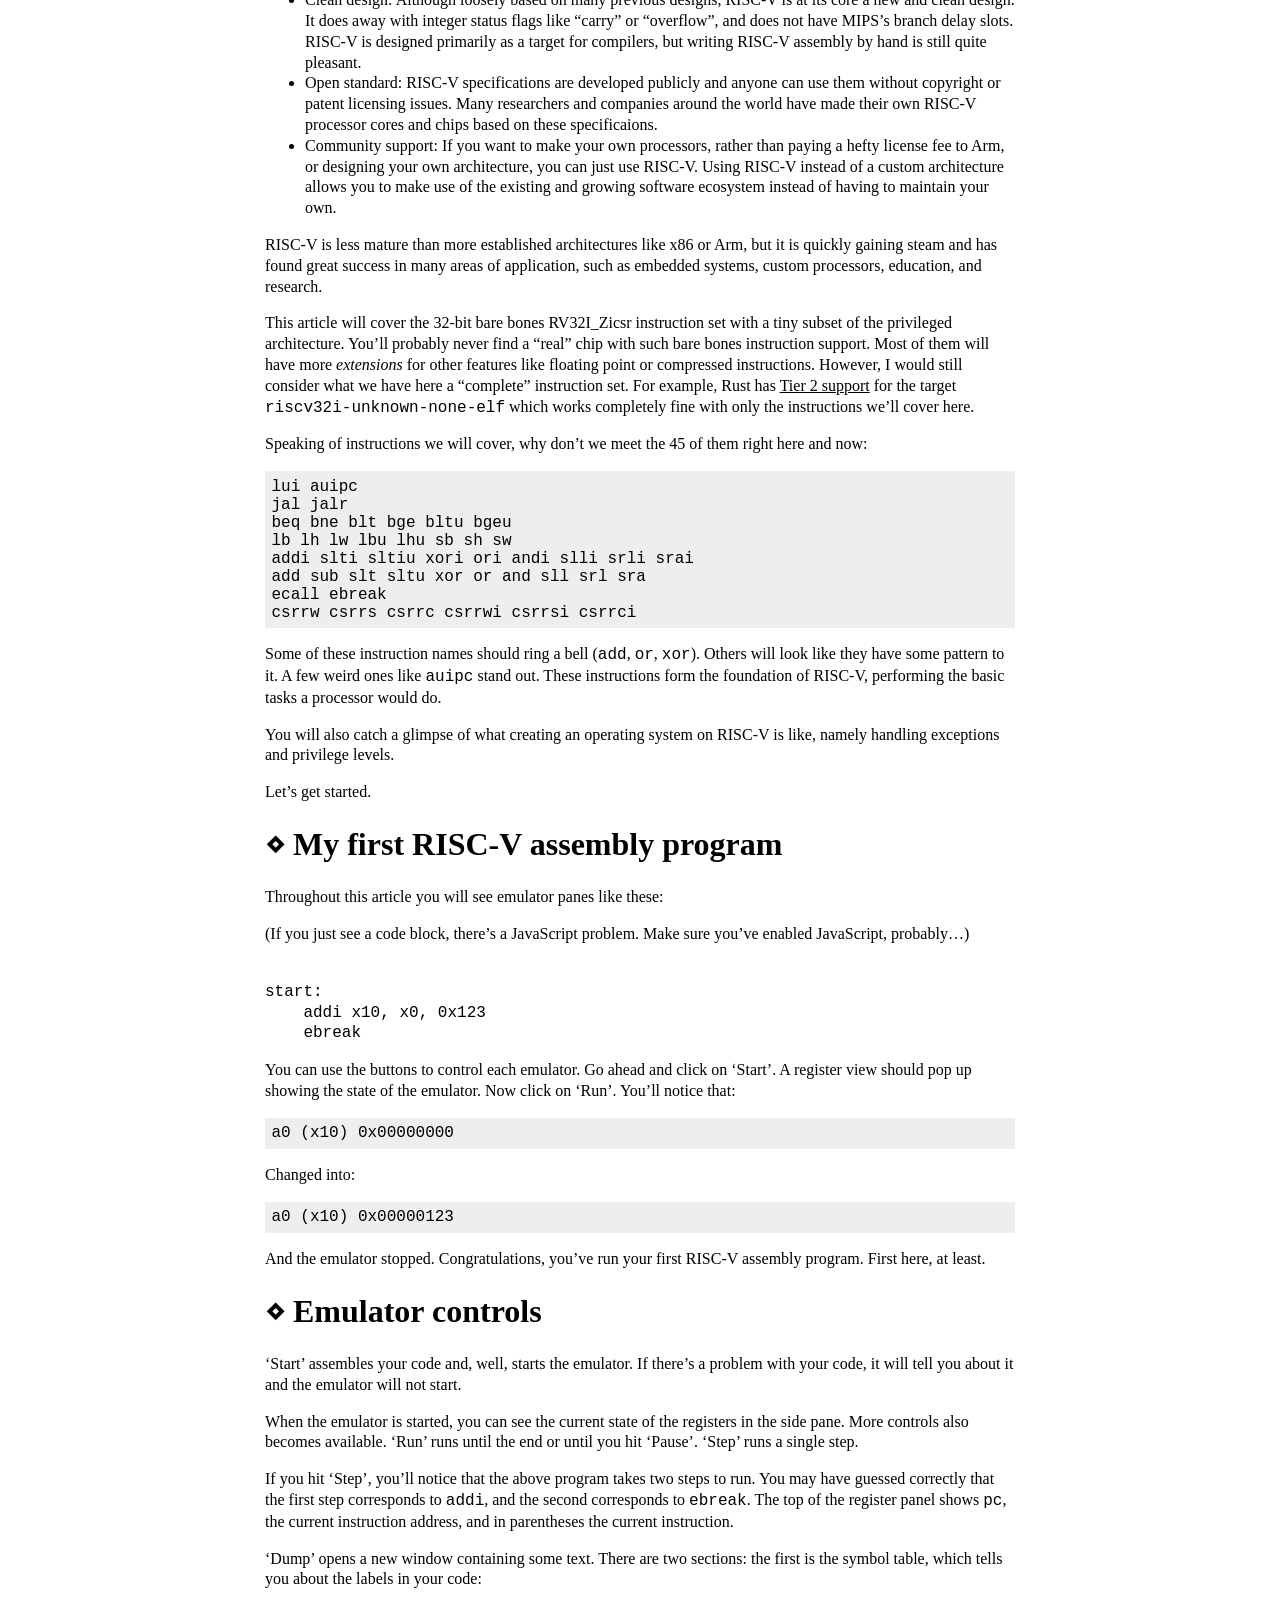
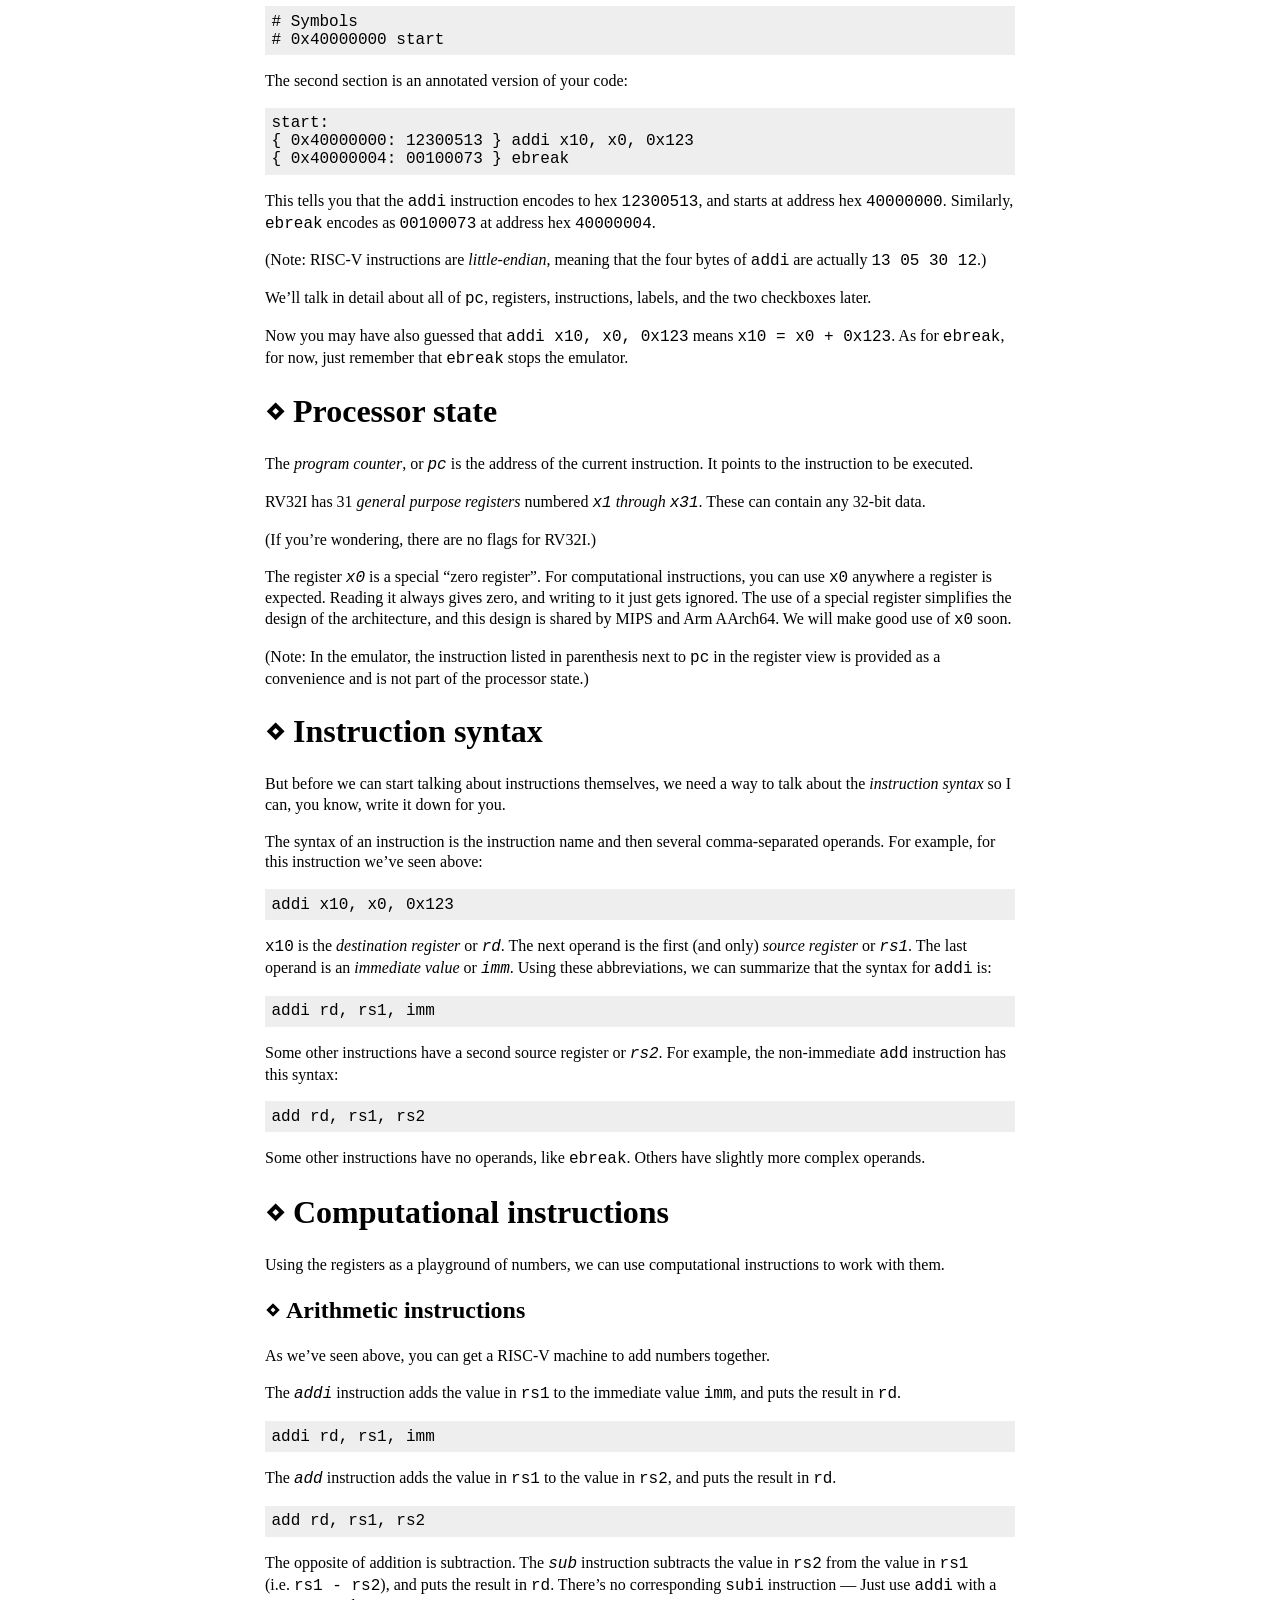
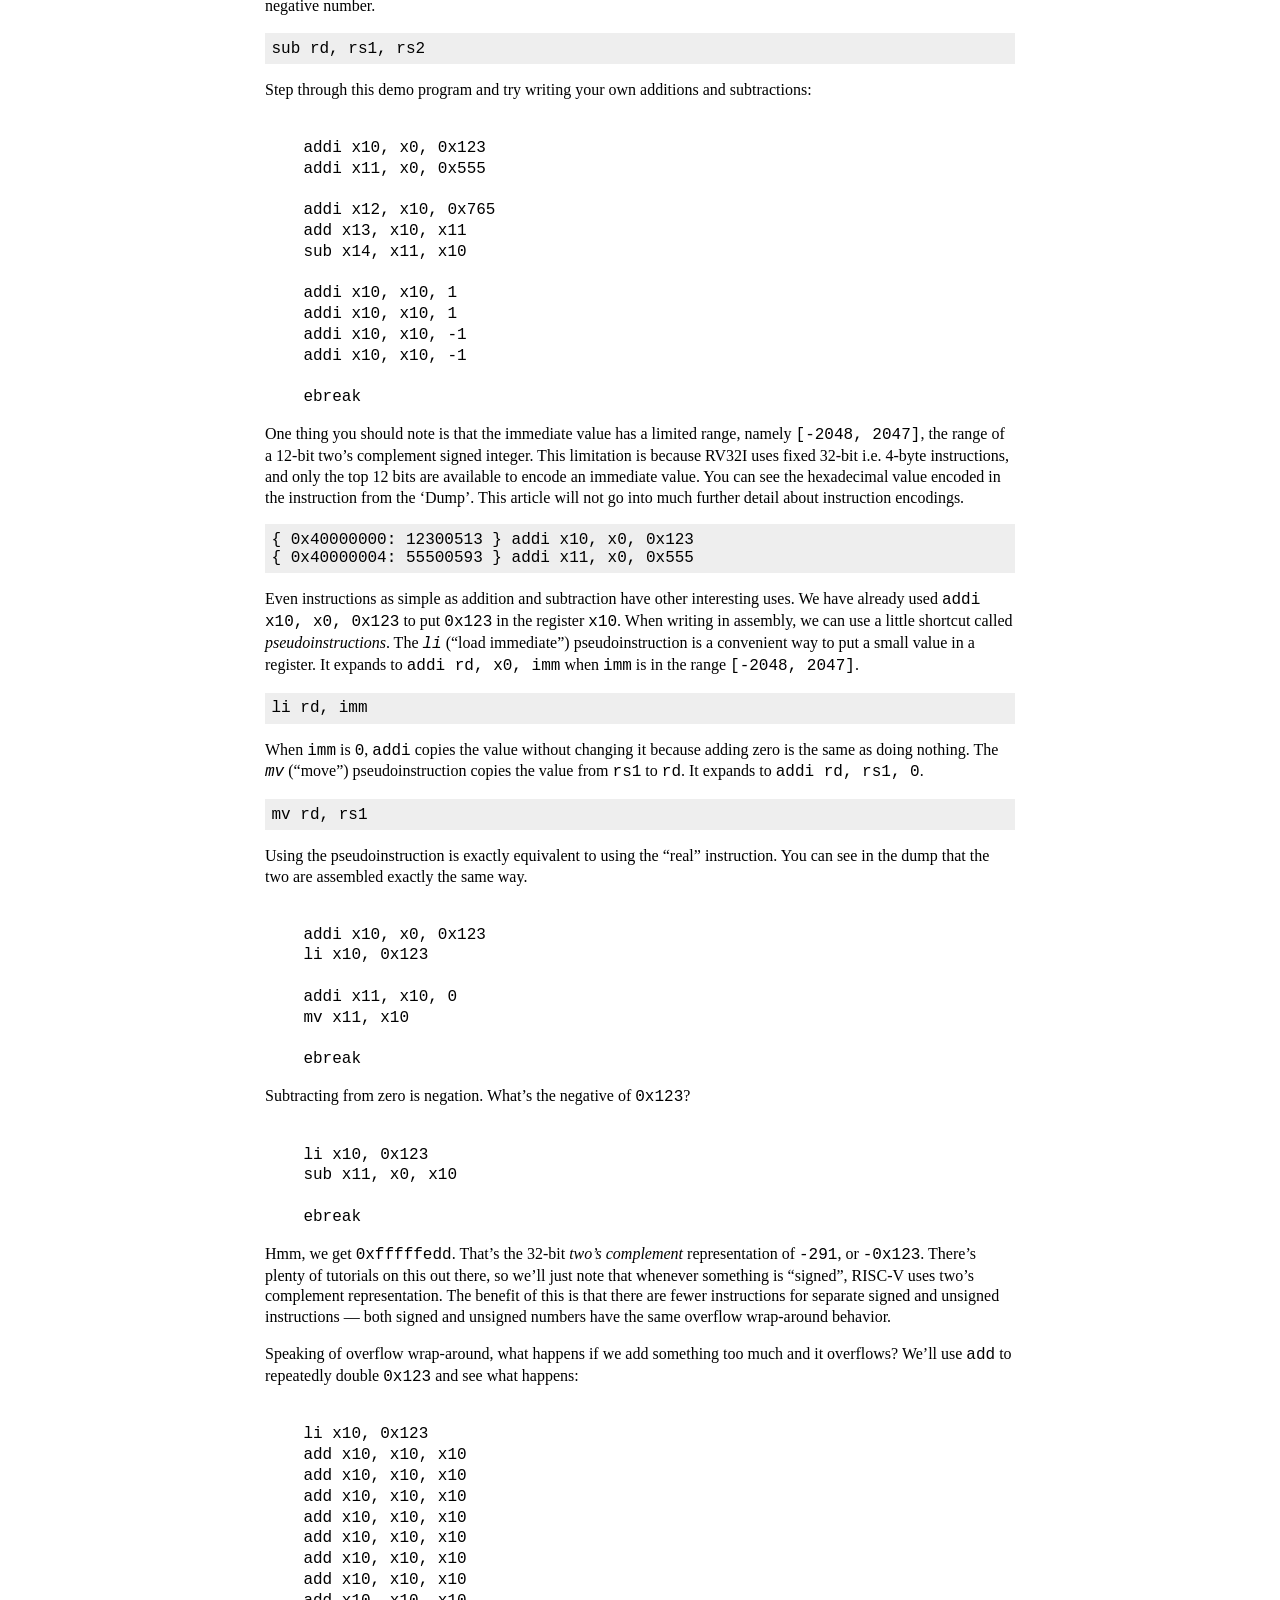
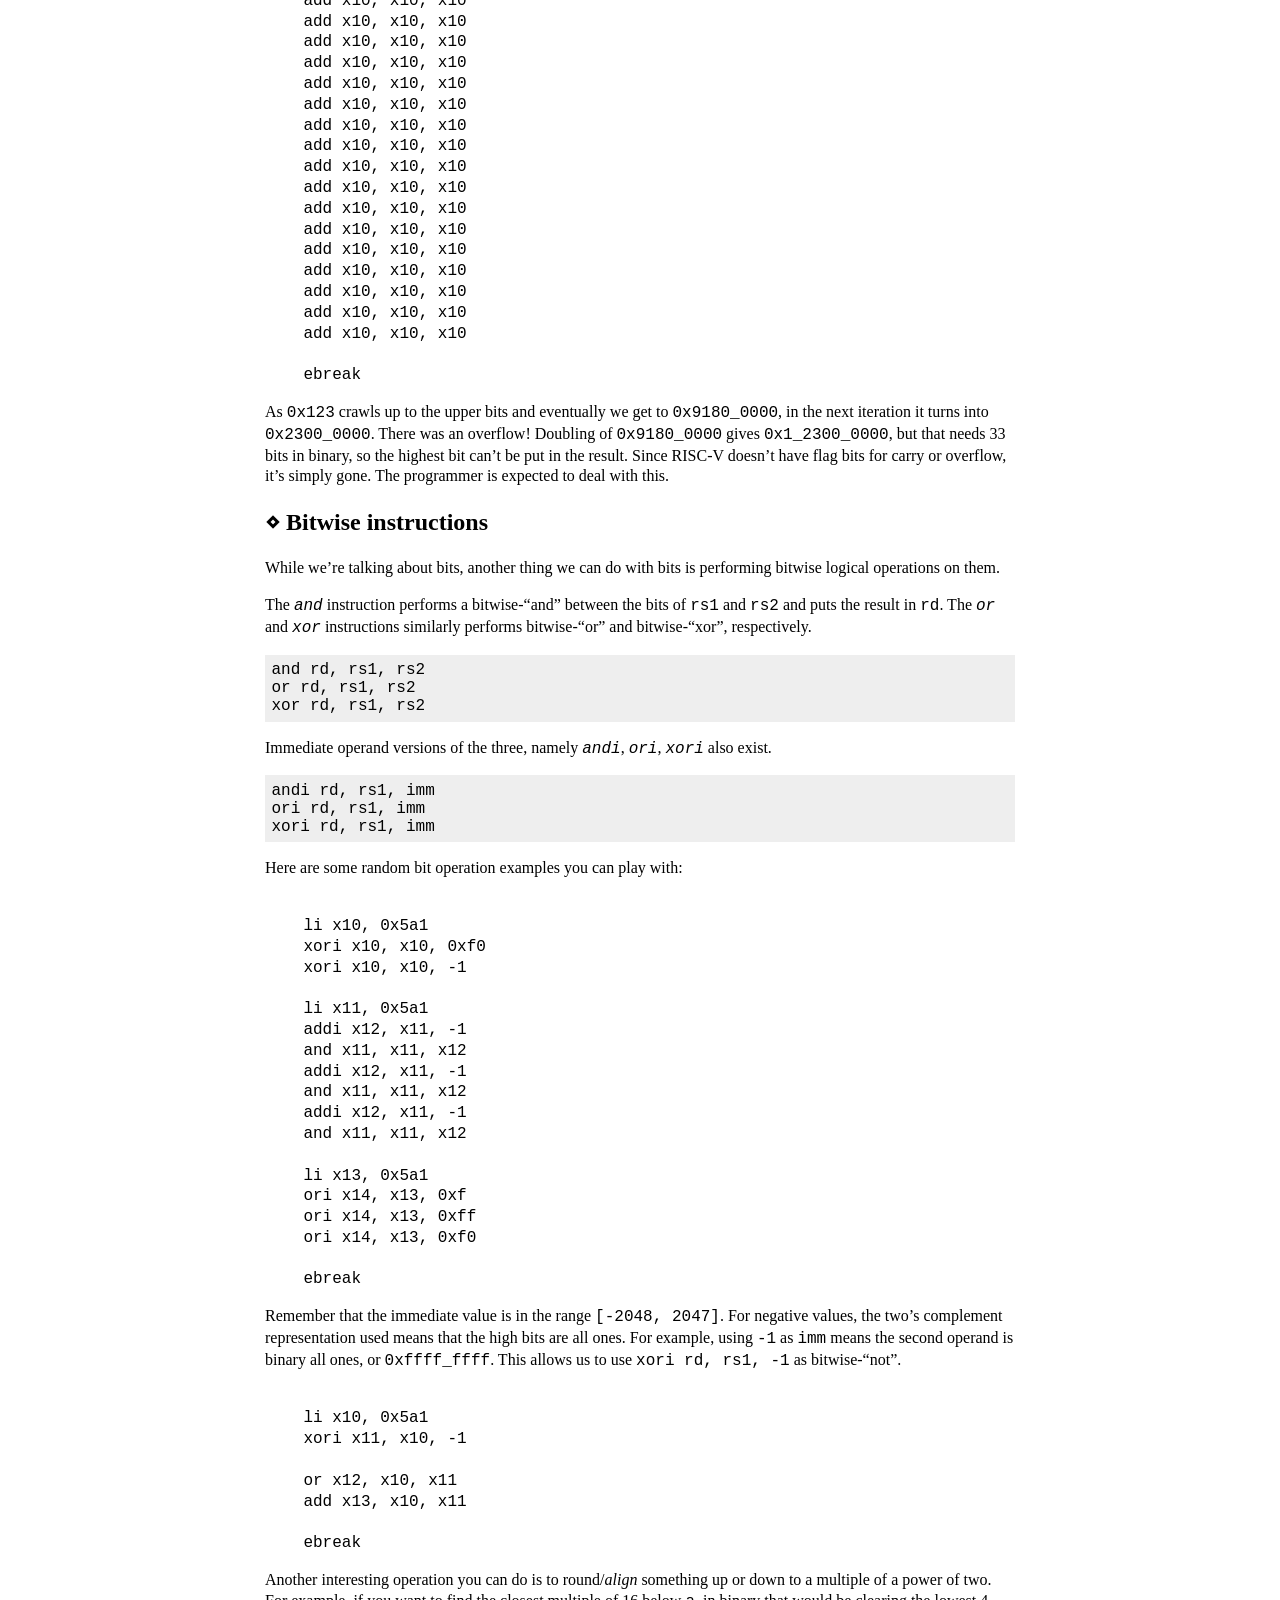
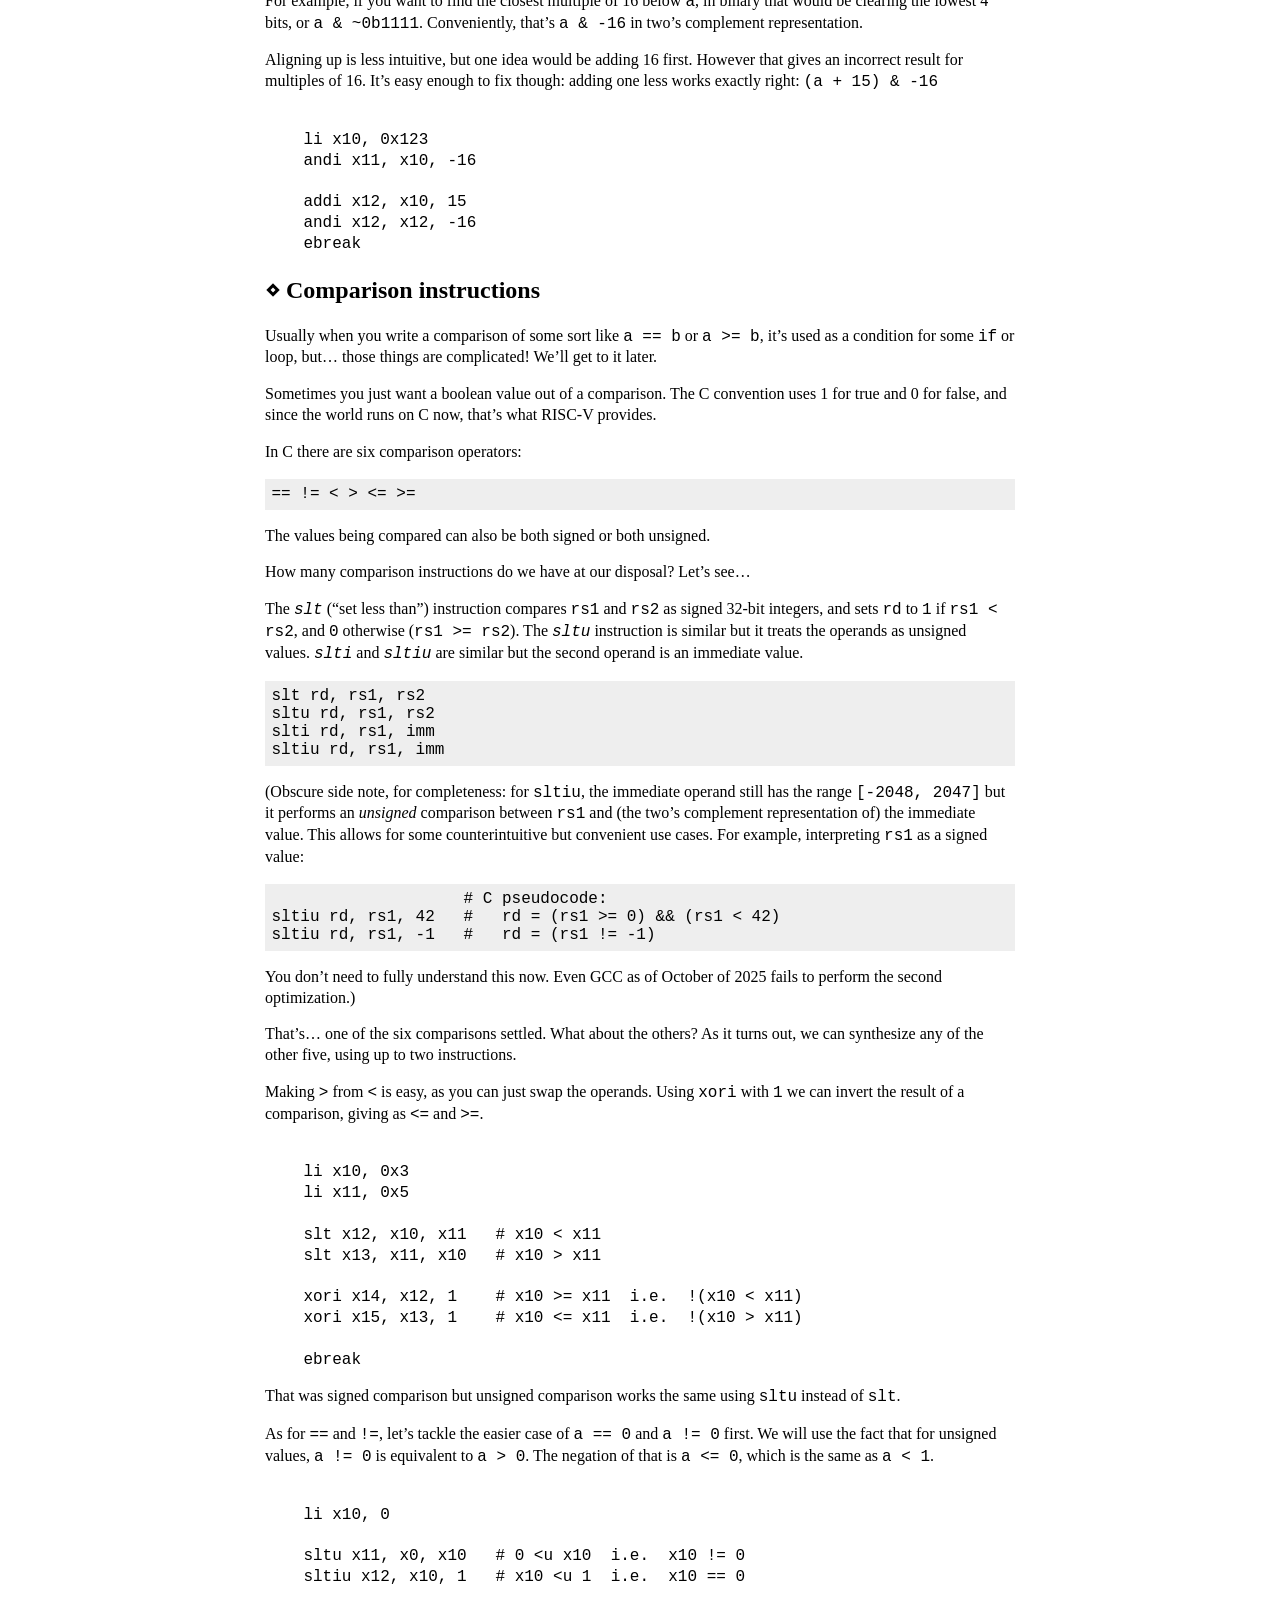
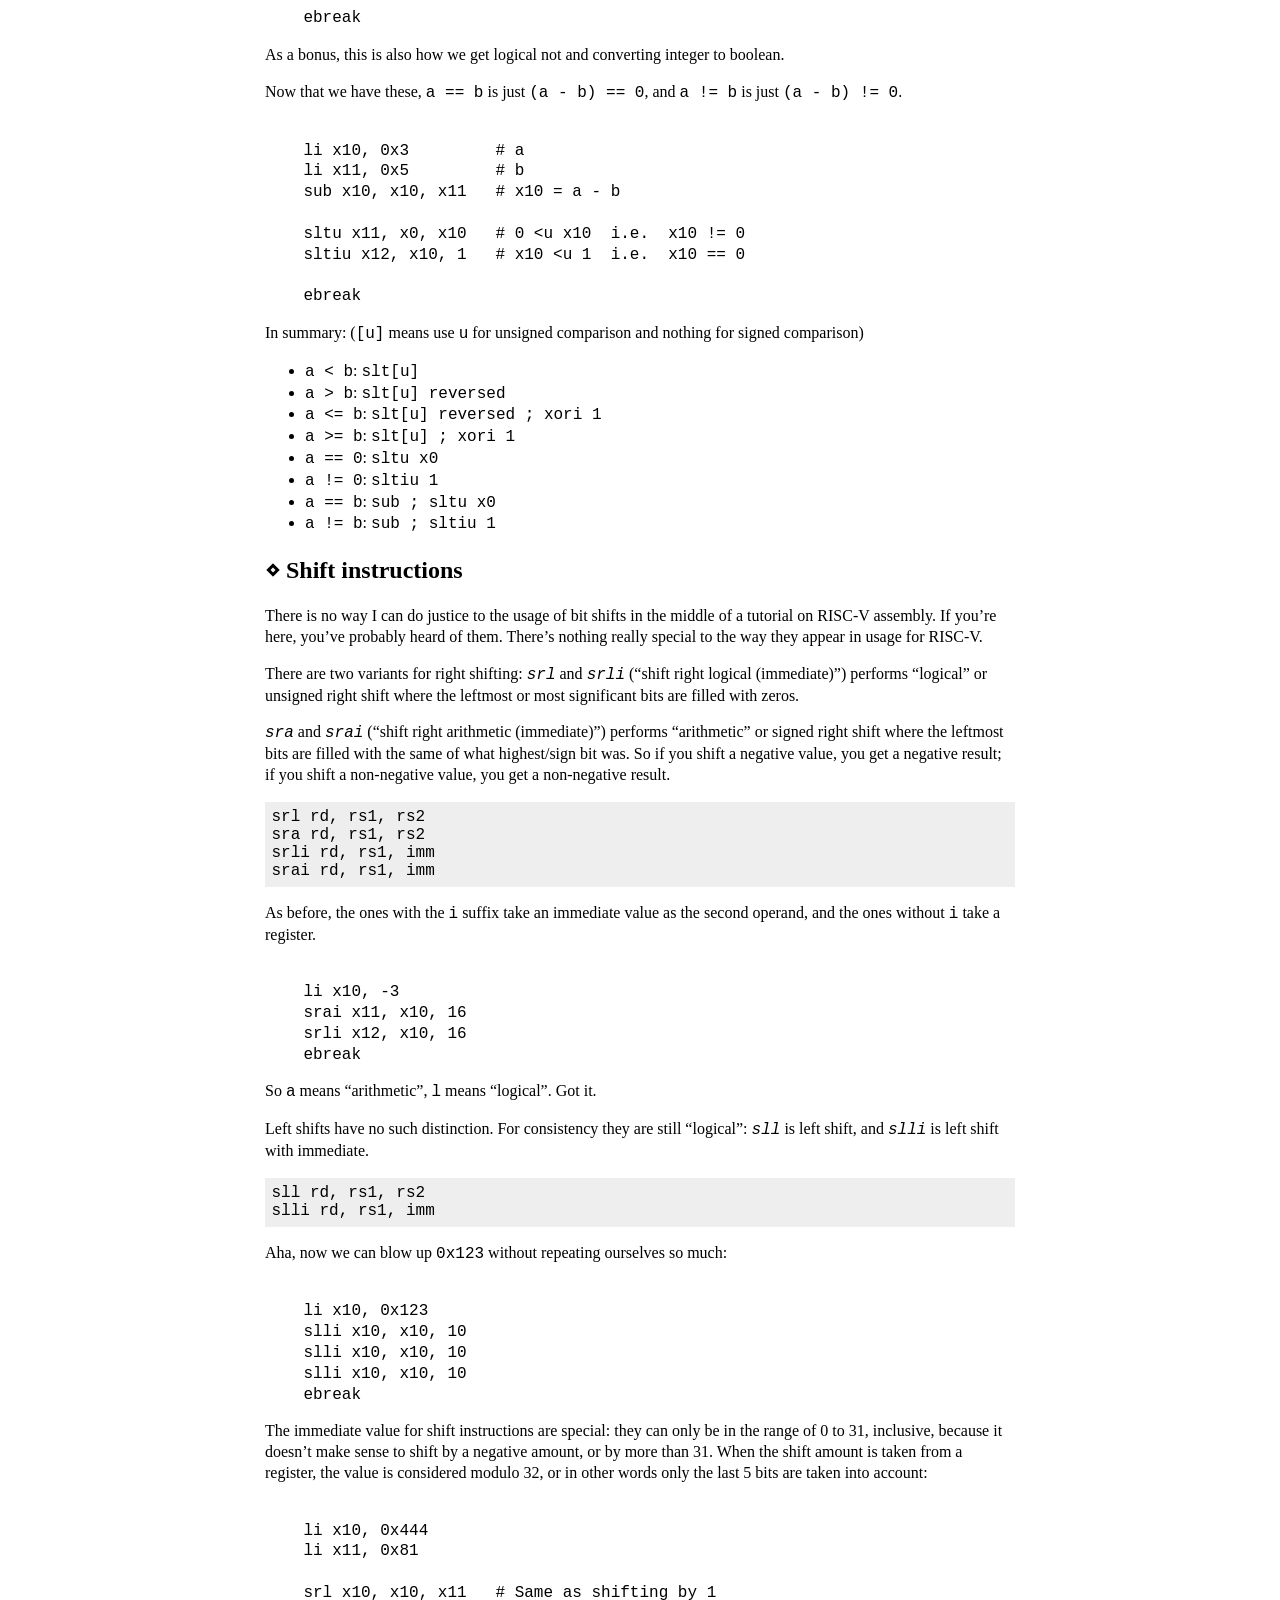
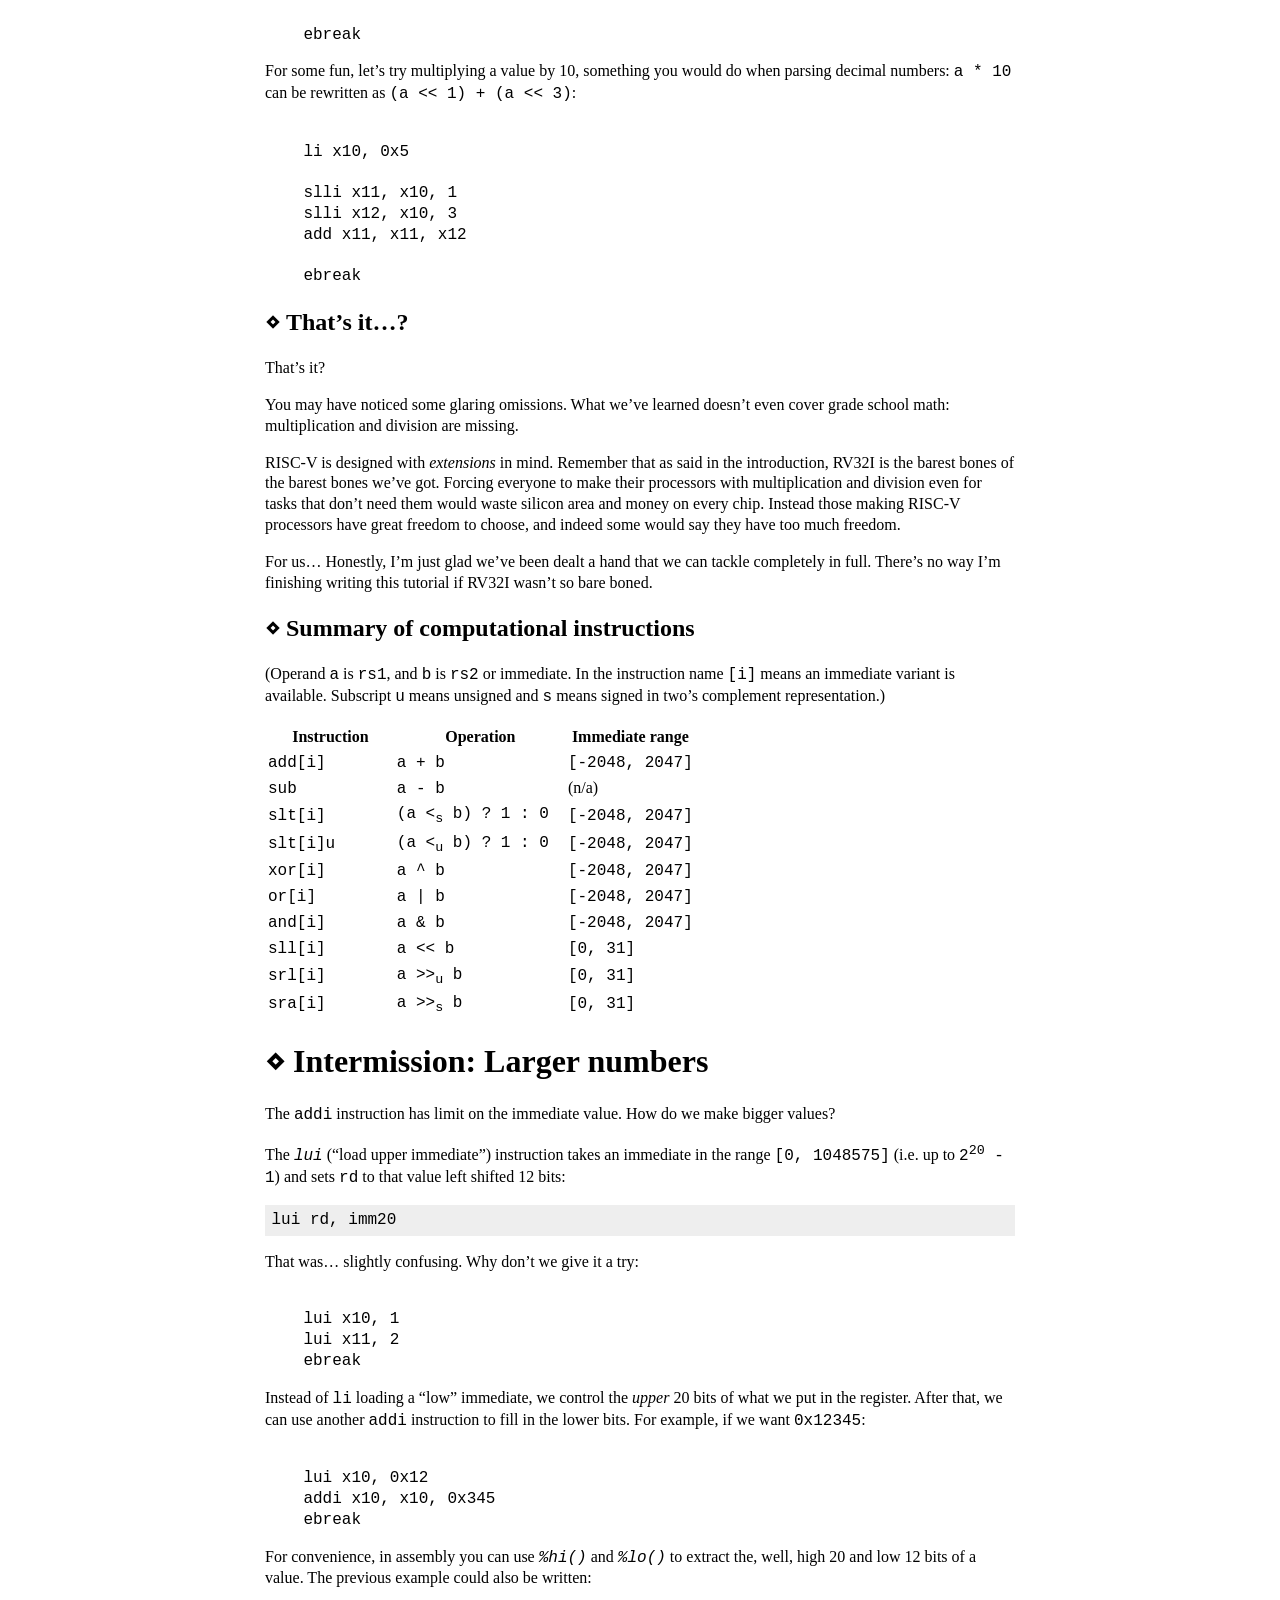
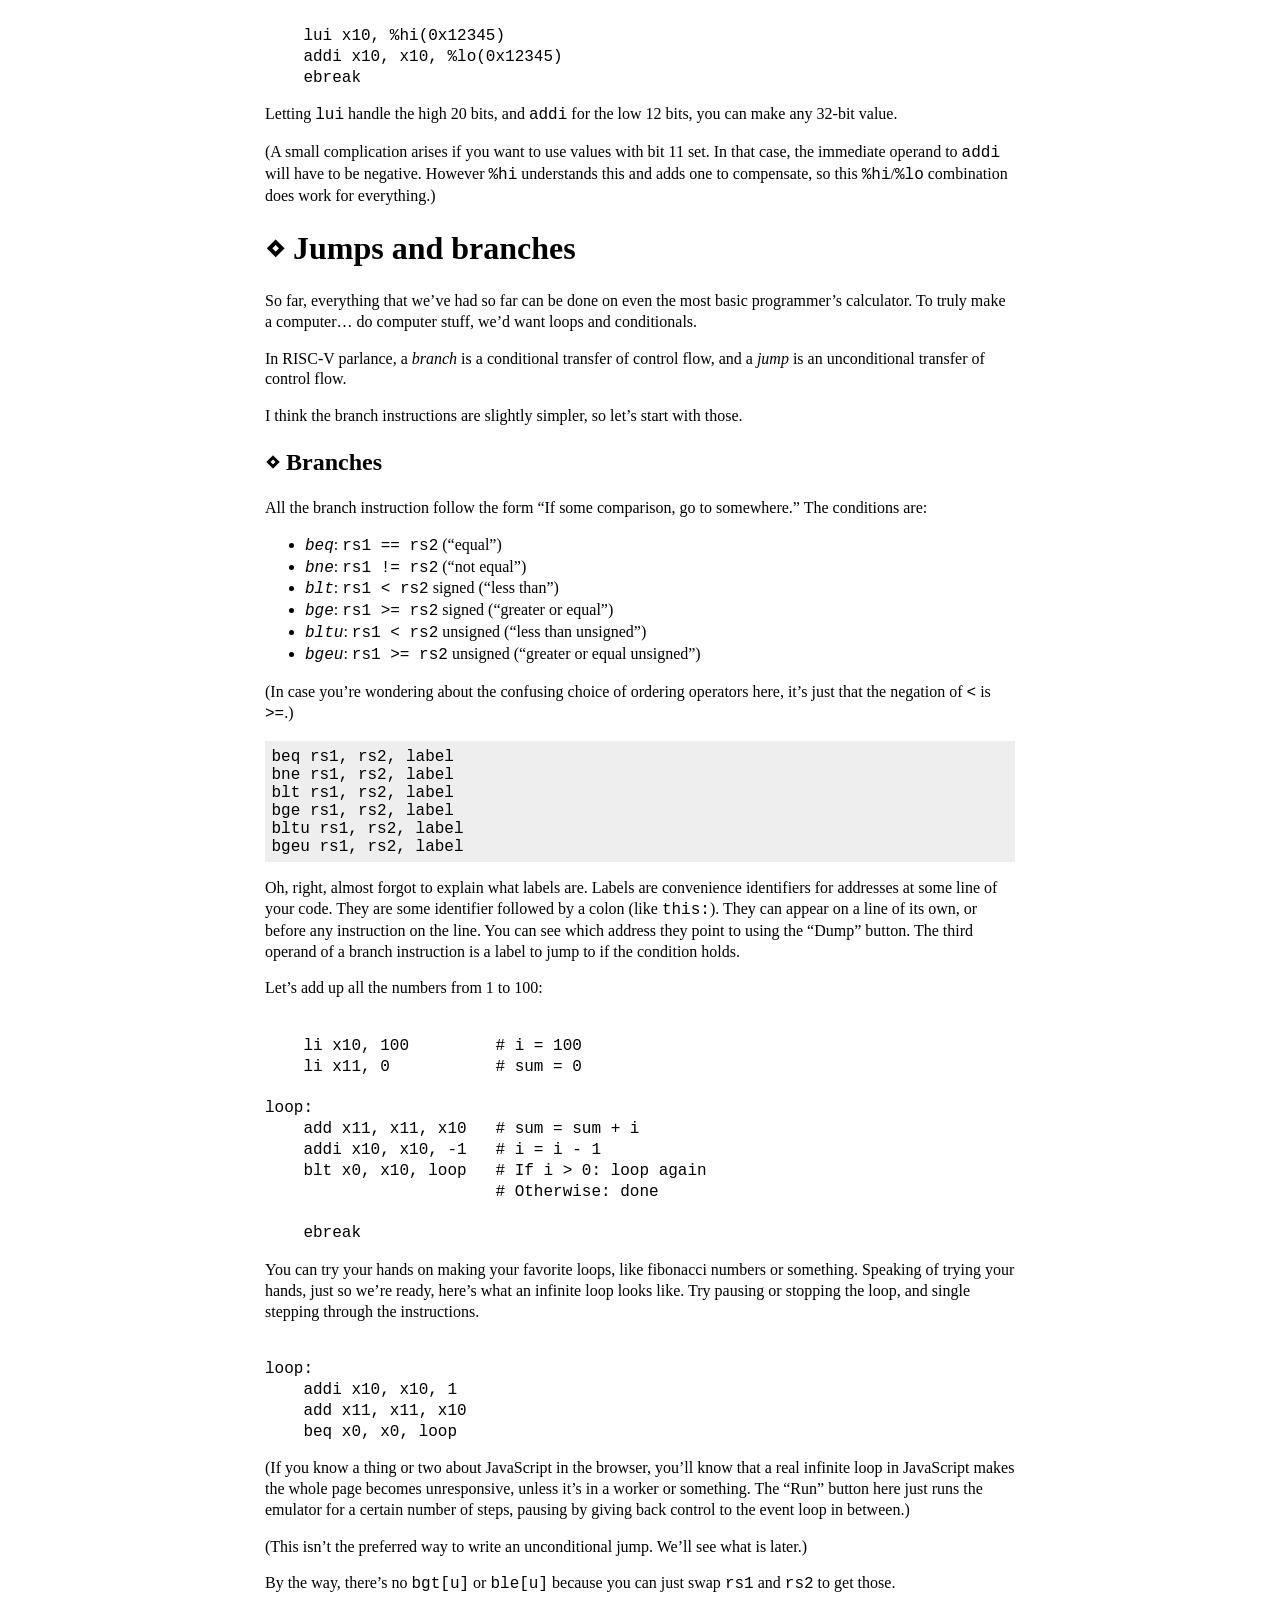
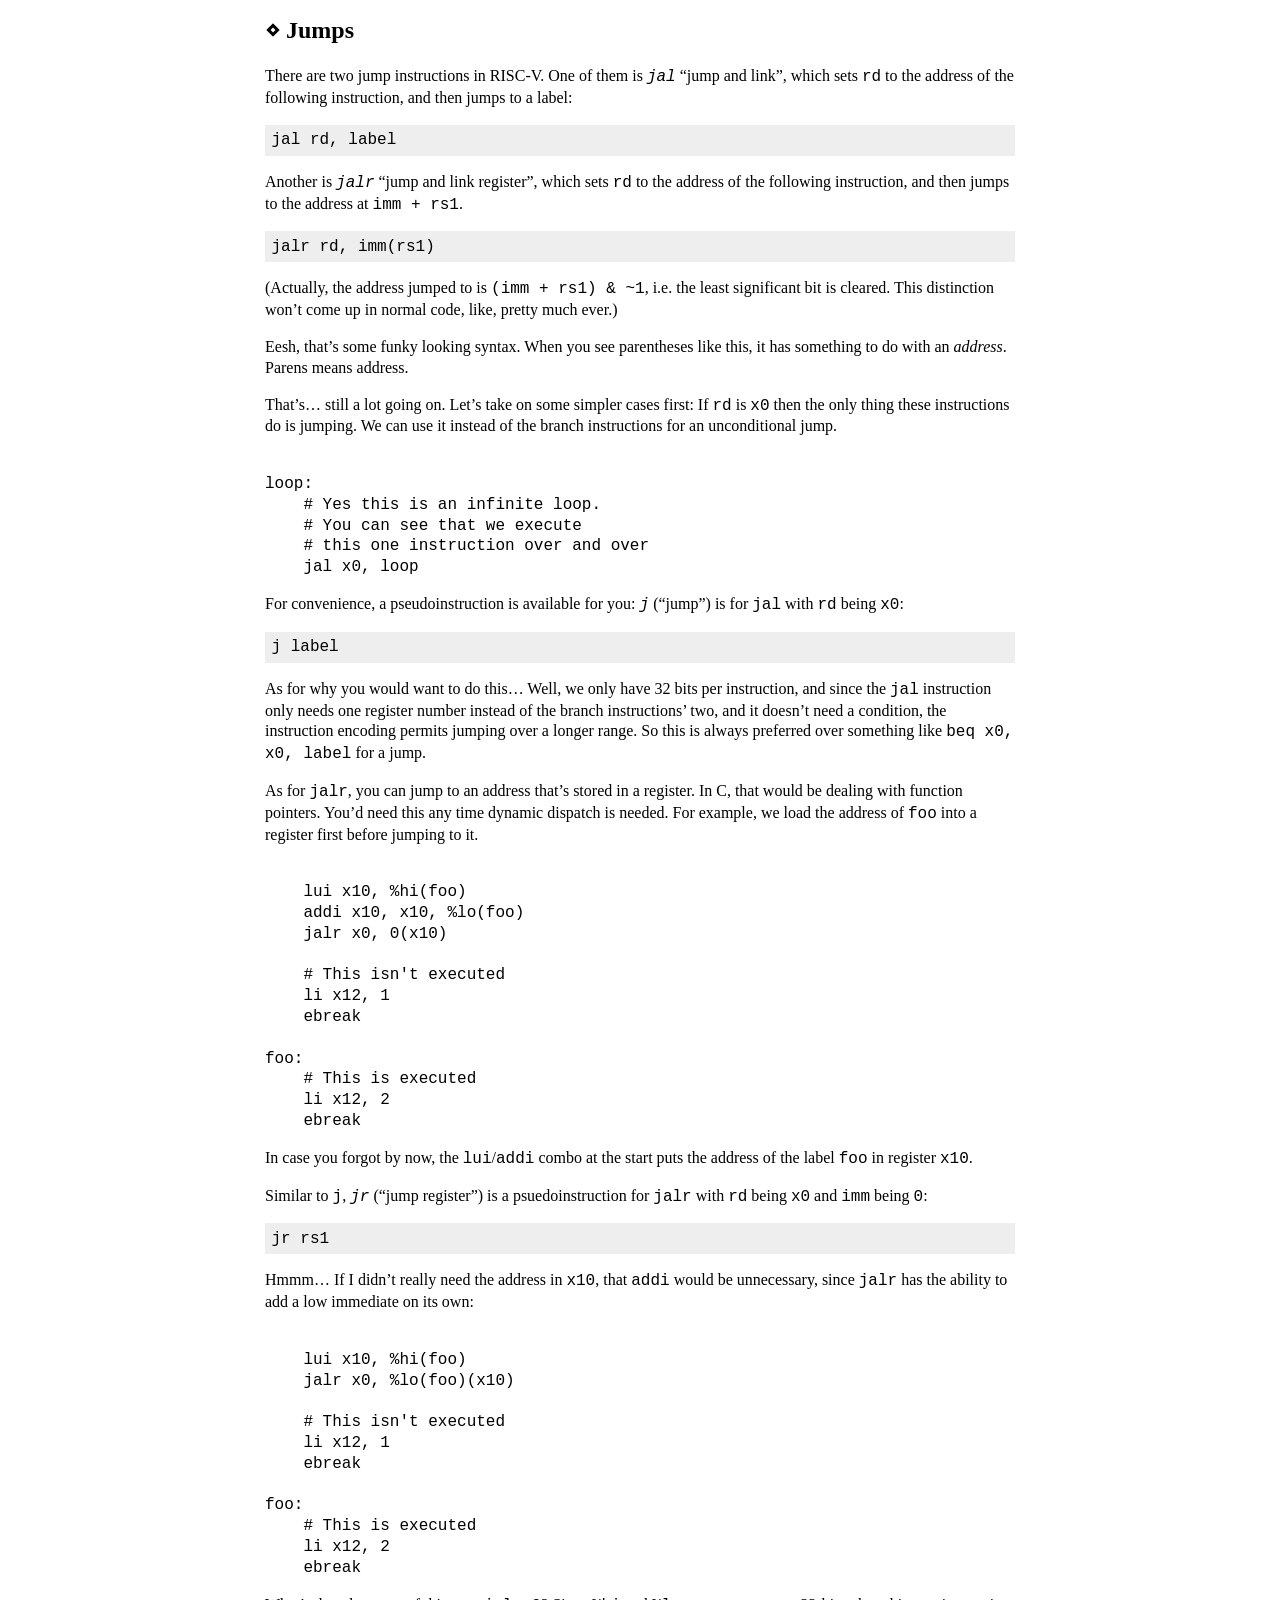
==== commit 2145eb6d: "docs(i18n): translate References, Thanks, License, and Index sections to Chinese" ====
--- a/index.html
+++ b/index.html
@@ -63,7 +63,7 @@
         </div>
     </header>
 
-    <p>(Last updated: 2026-05-25 06:02)</p>
+    <p>(Last updated: 2026-05-25 06:04)</p>
 
     <nav class="table-of-contents">
         <ul>
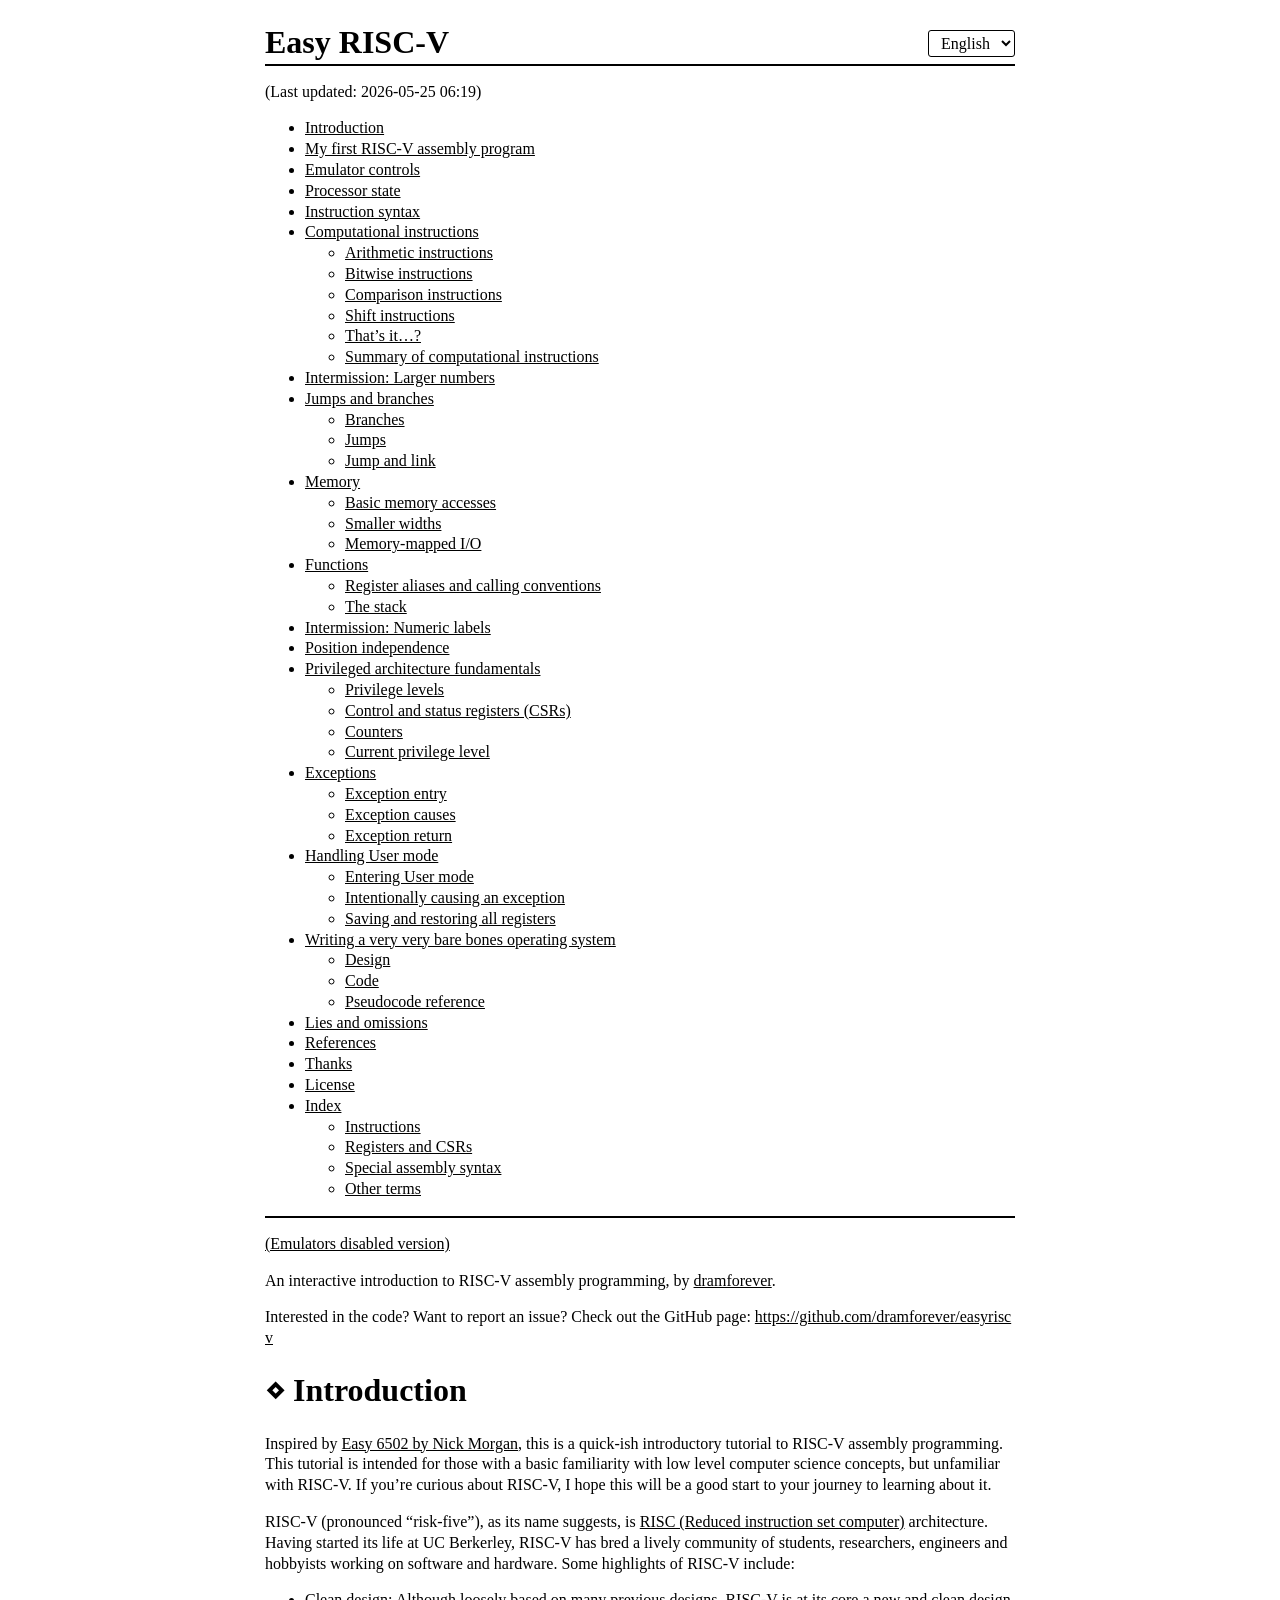
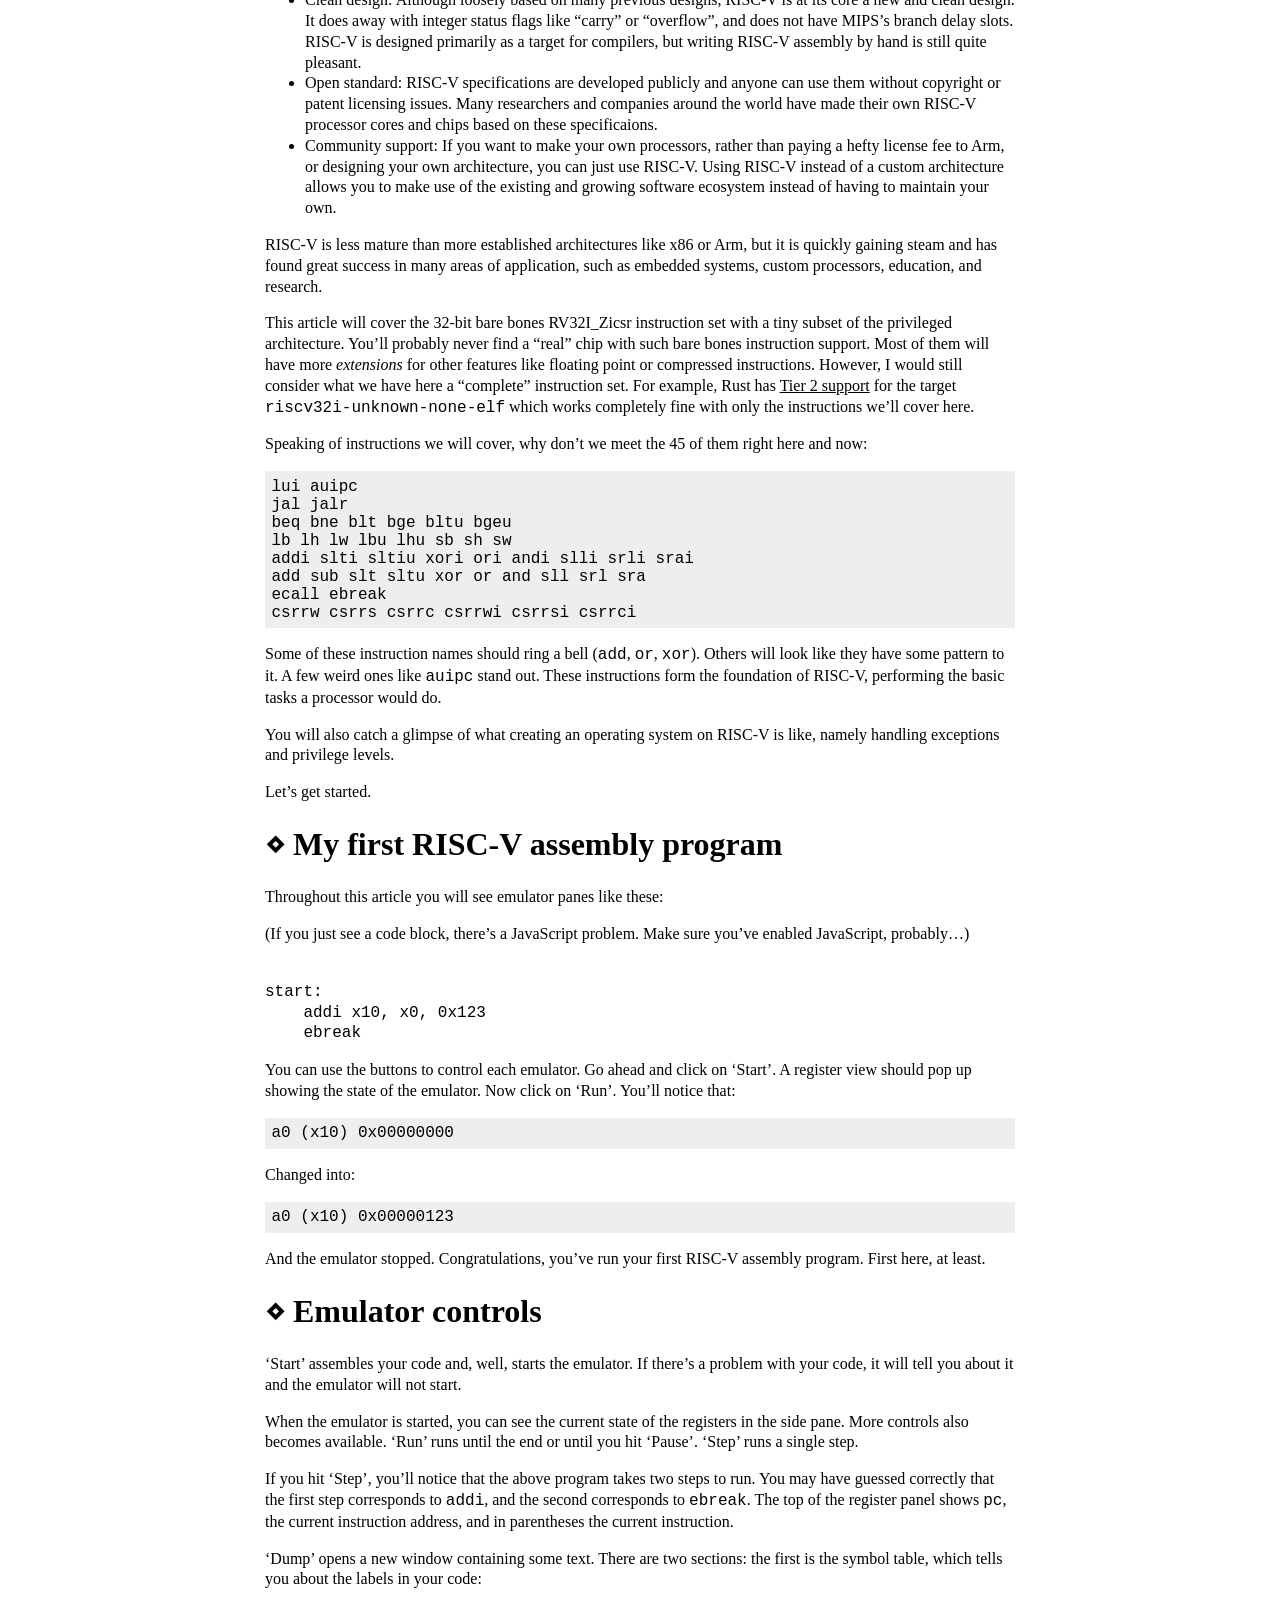
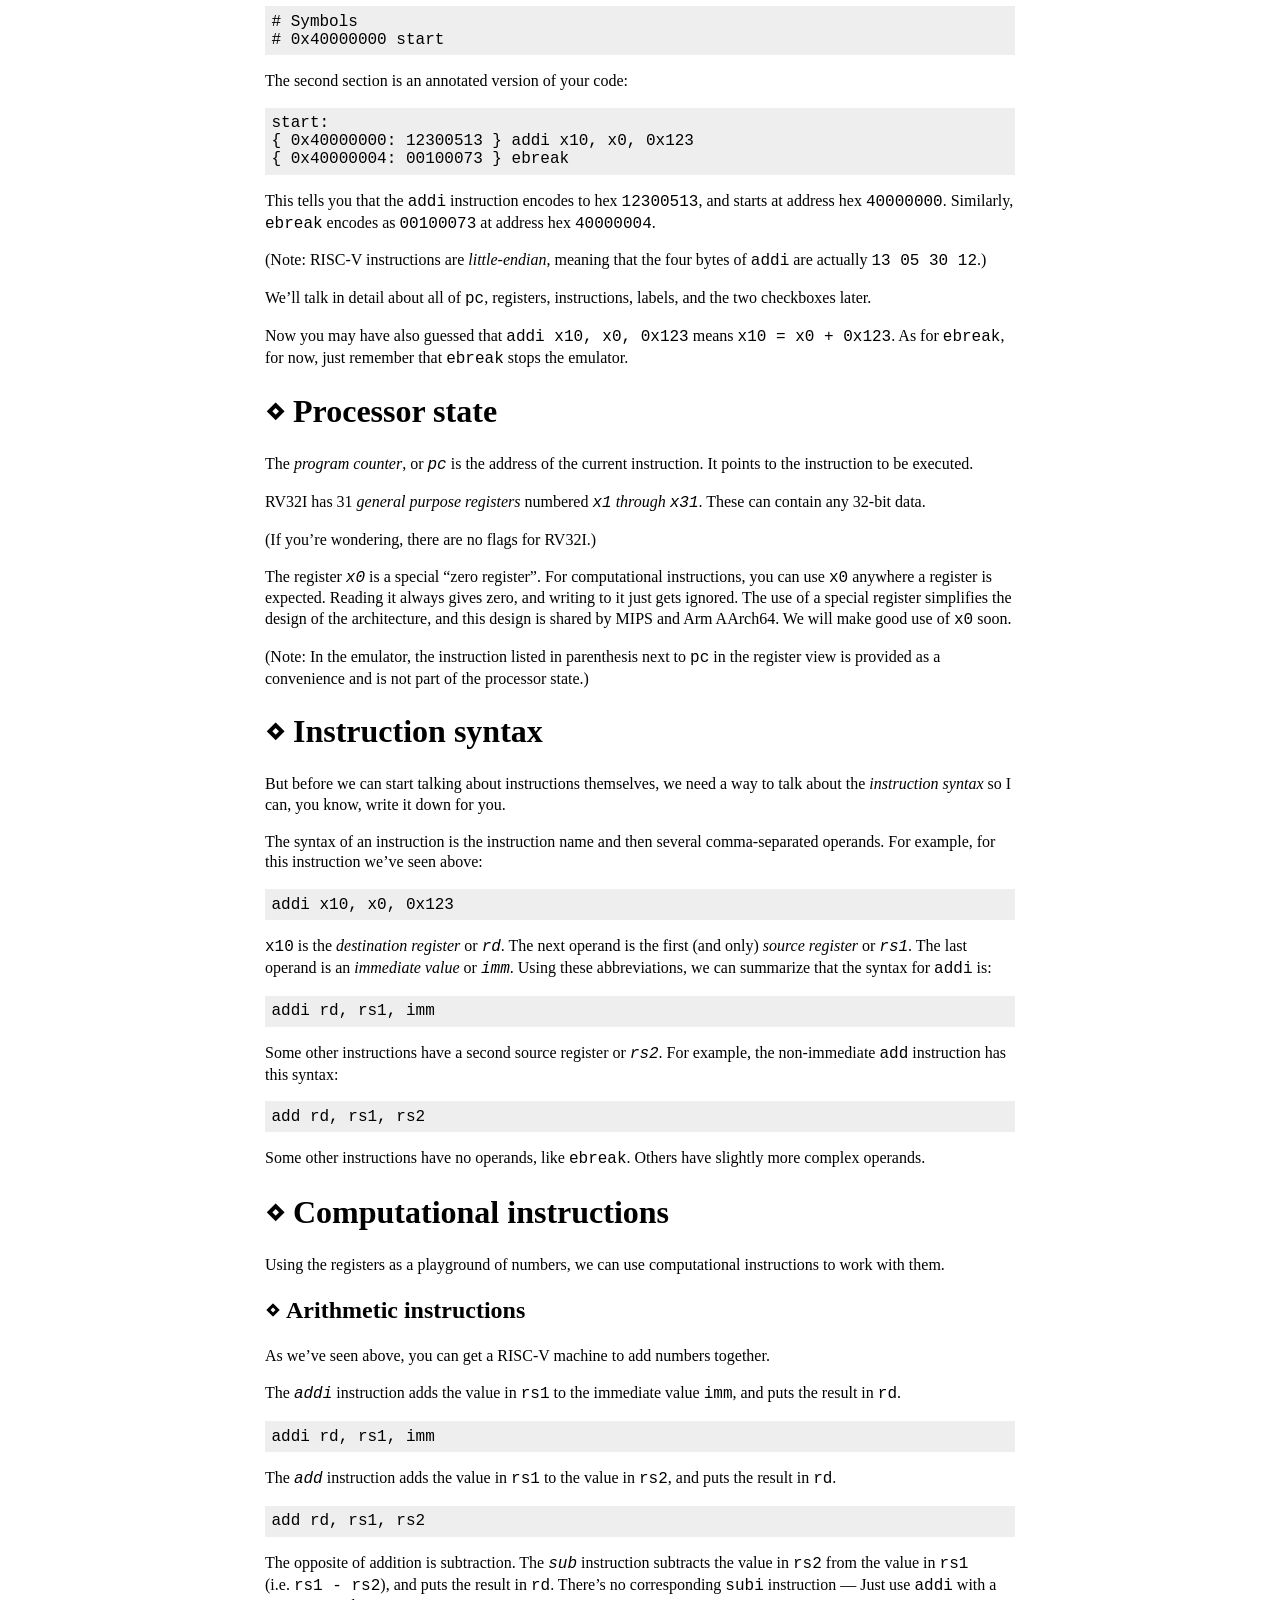
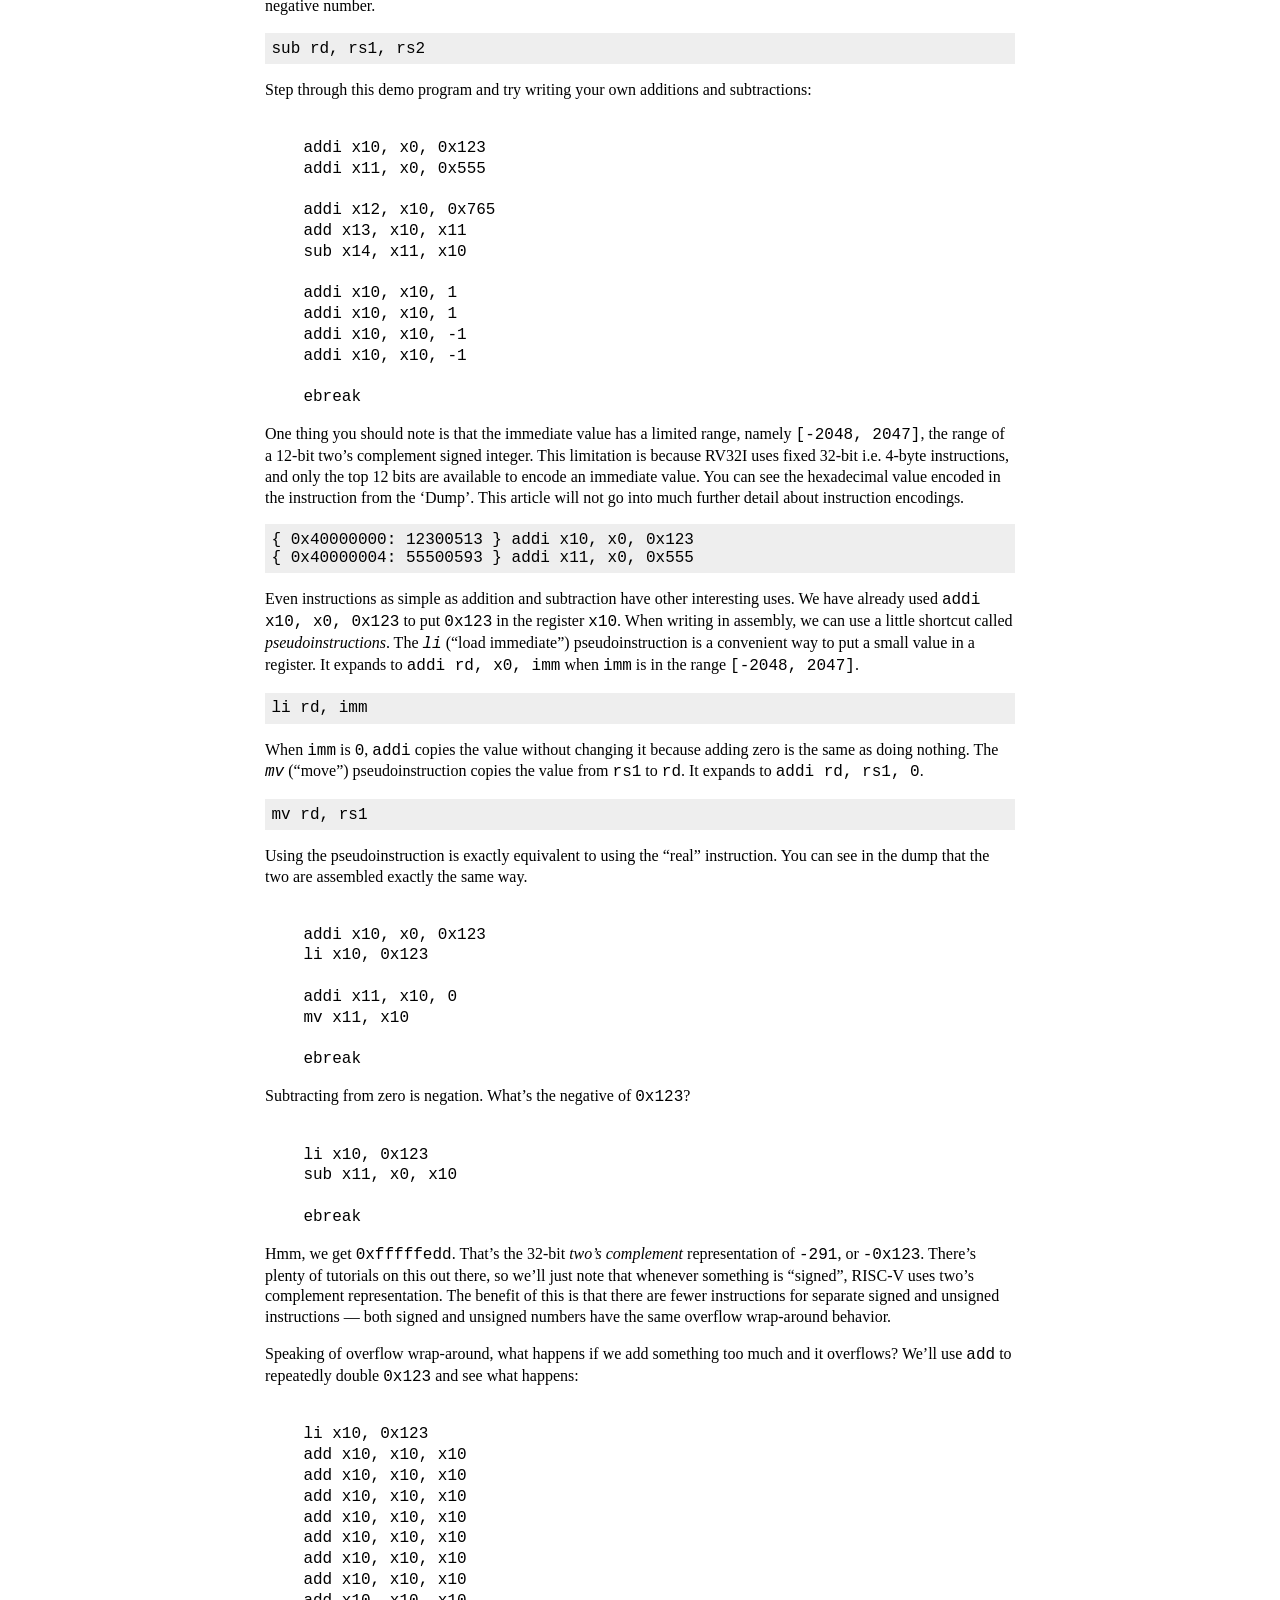
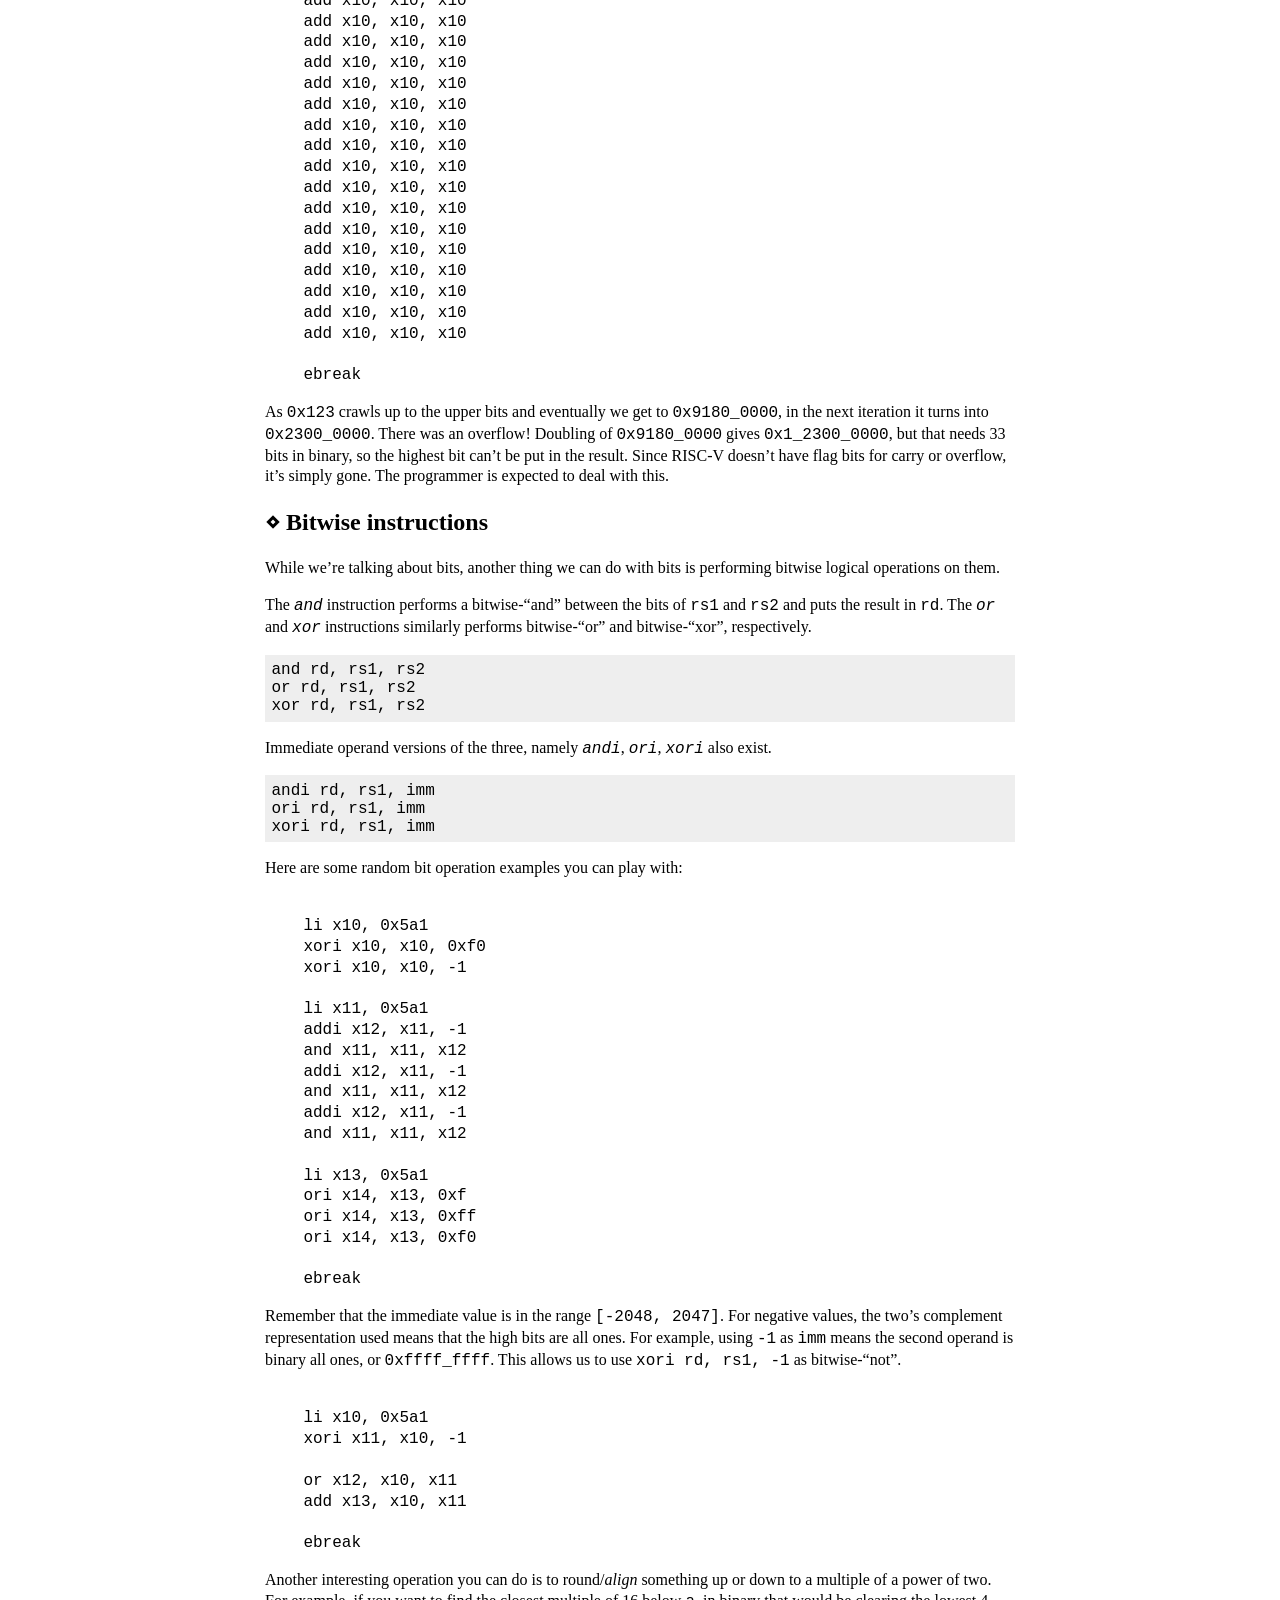
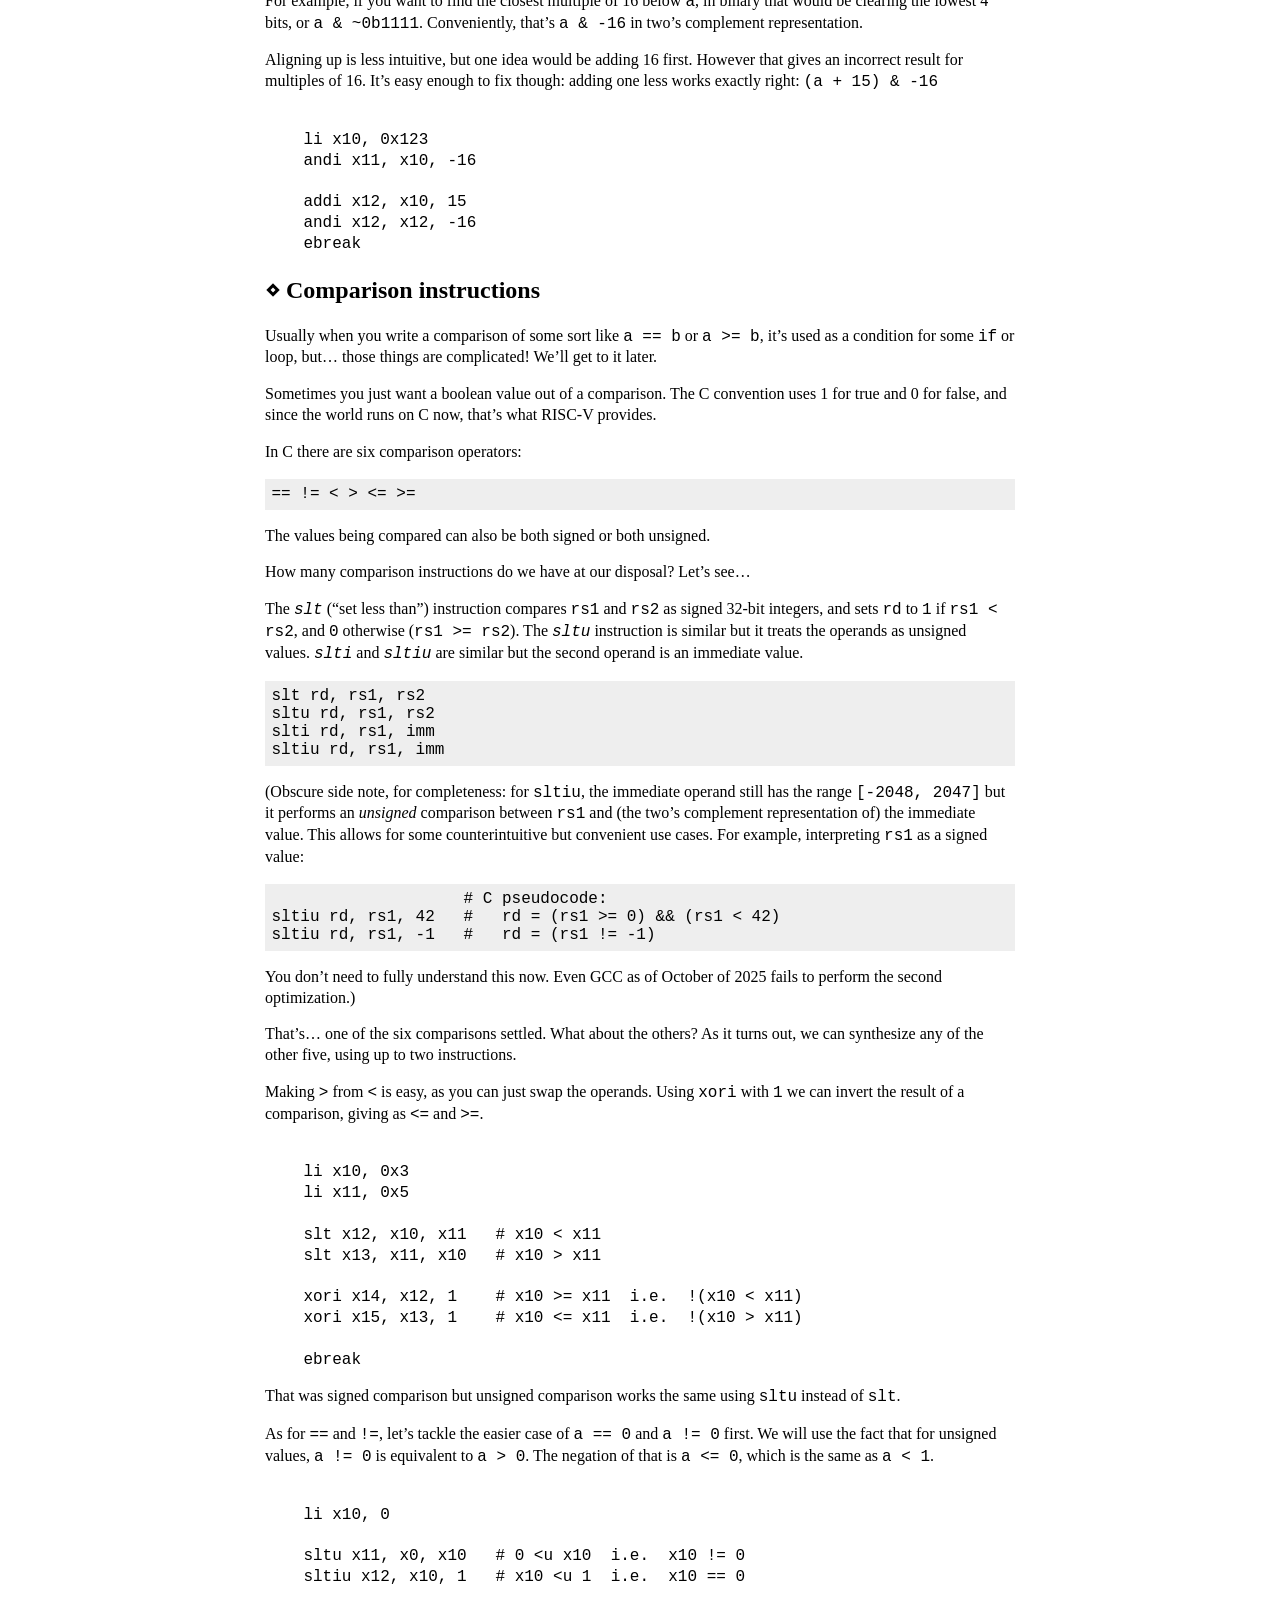
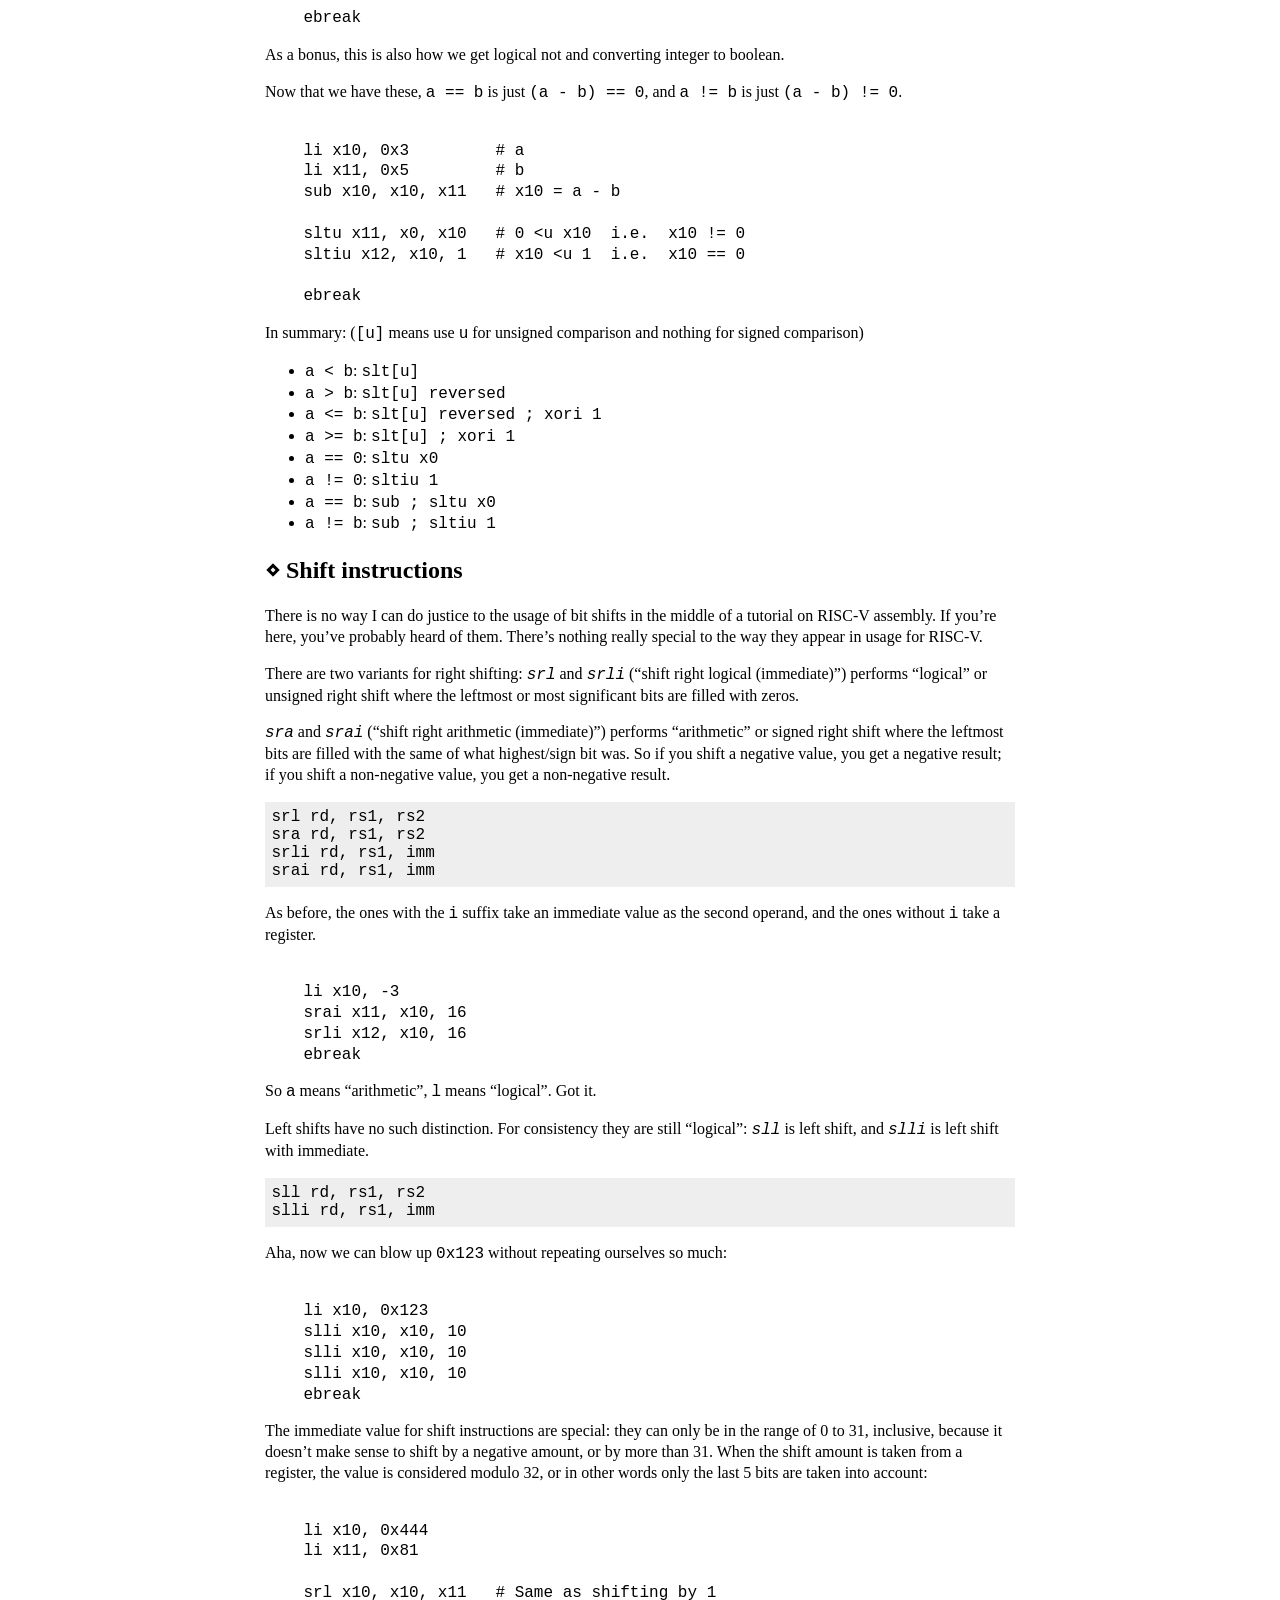
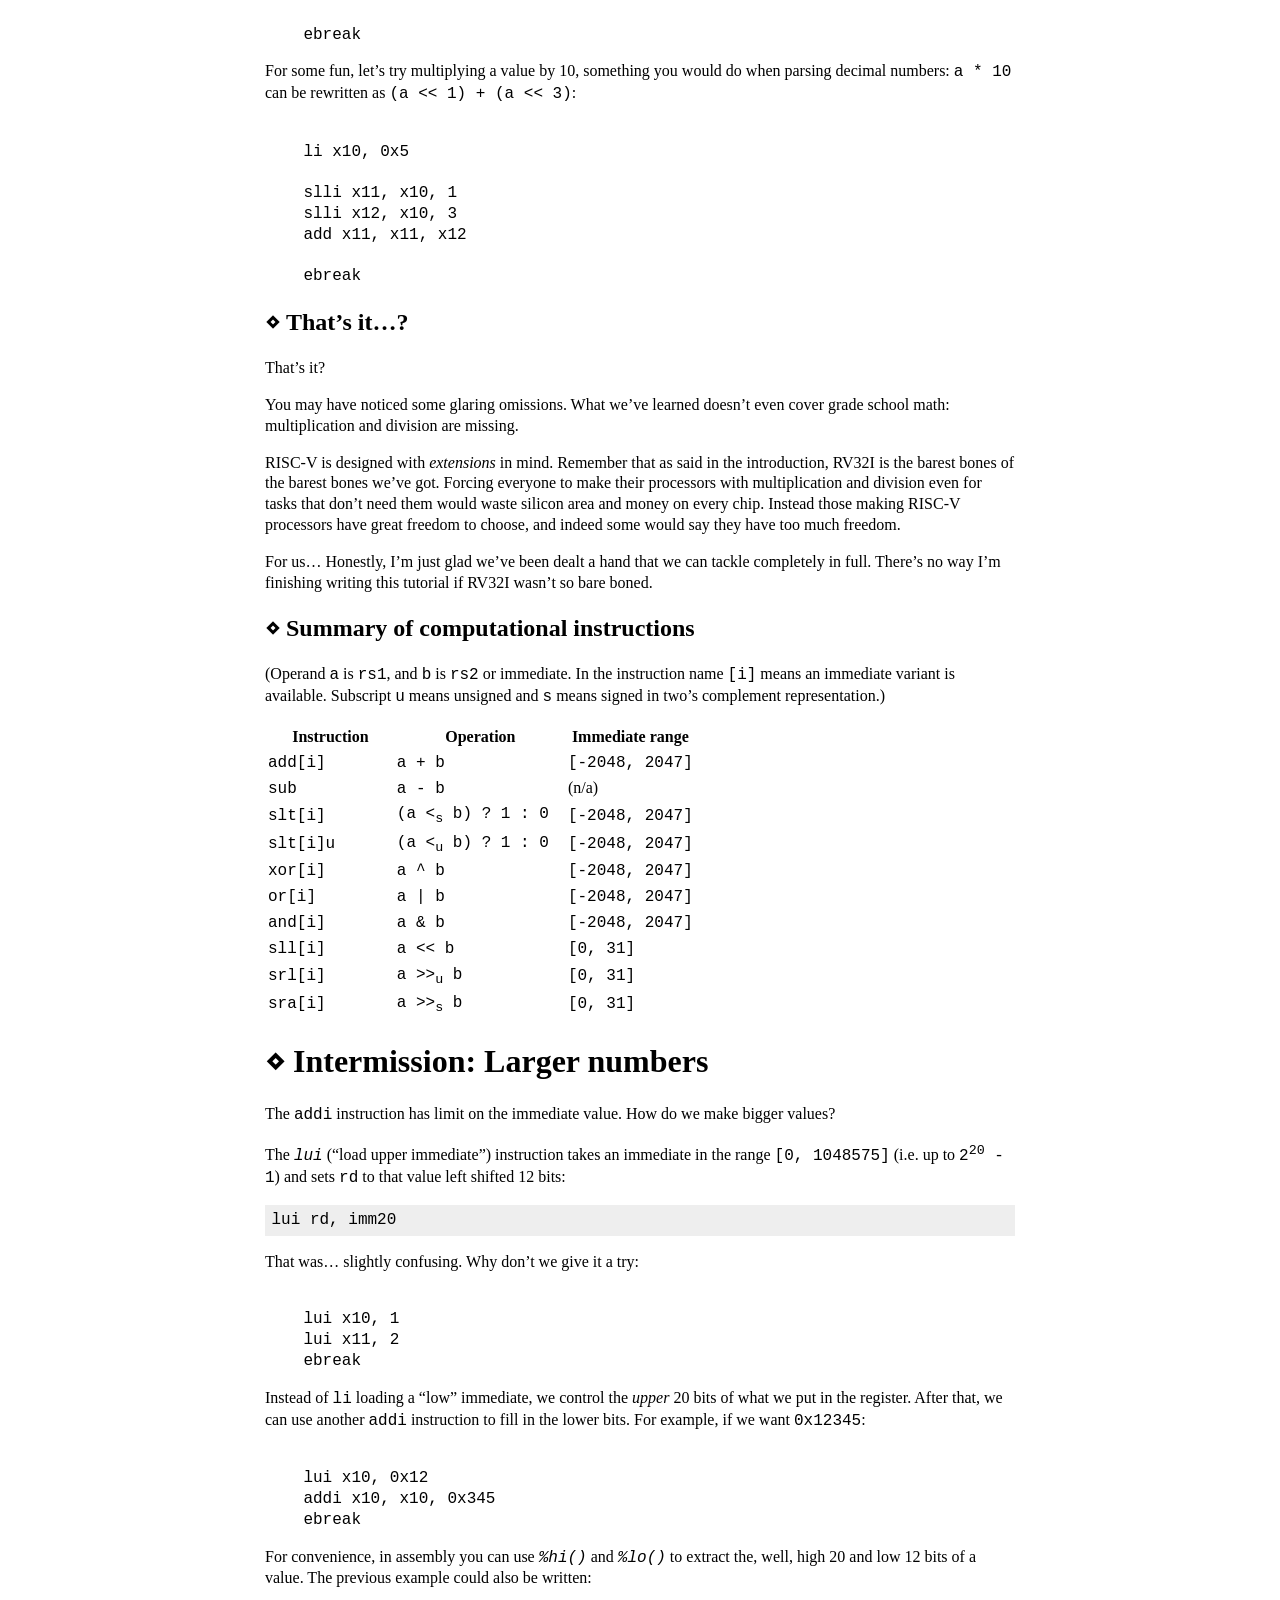
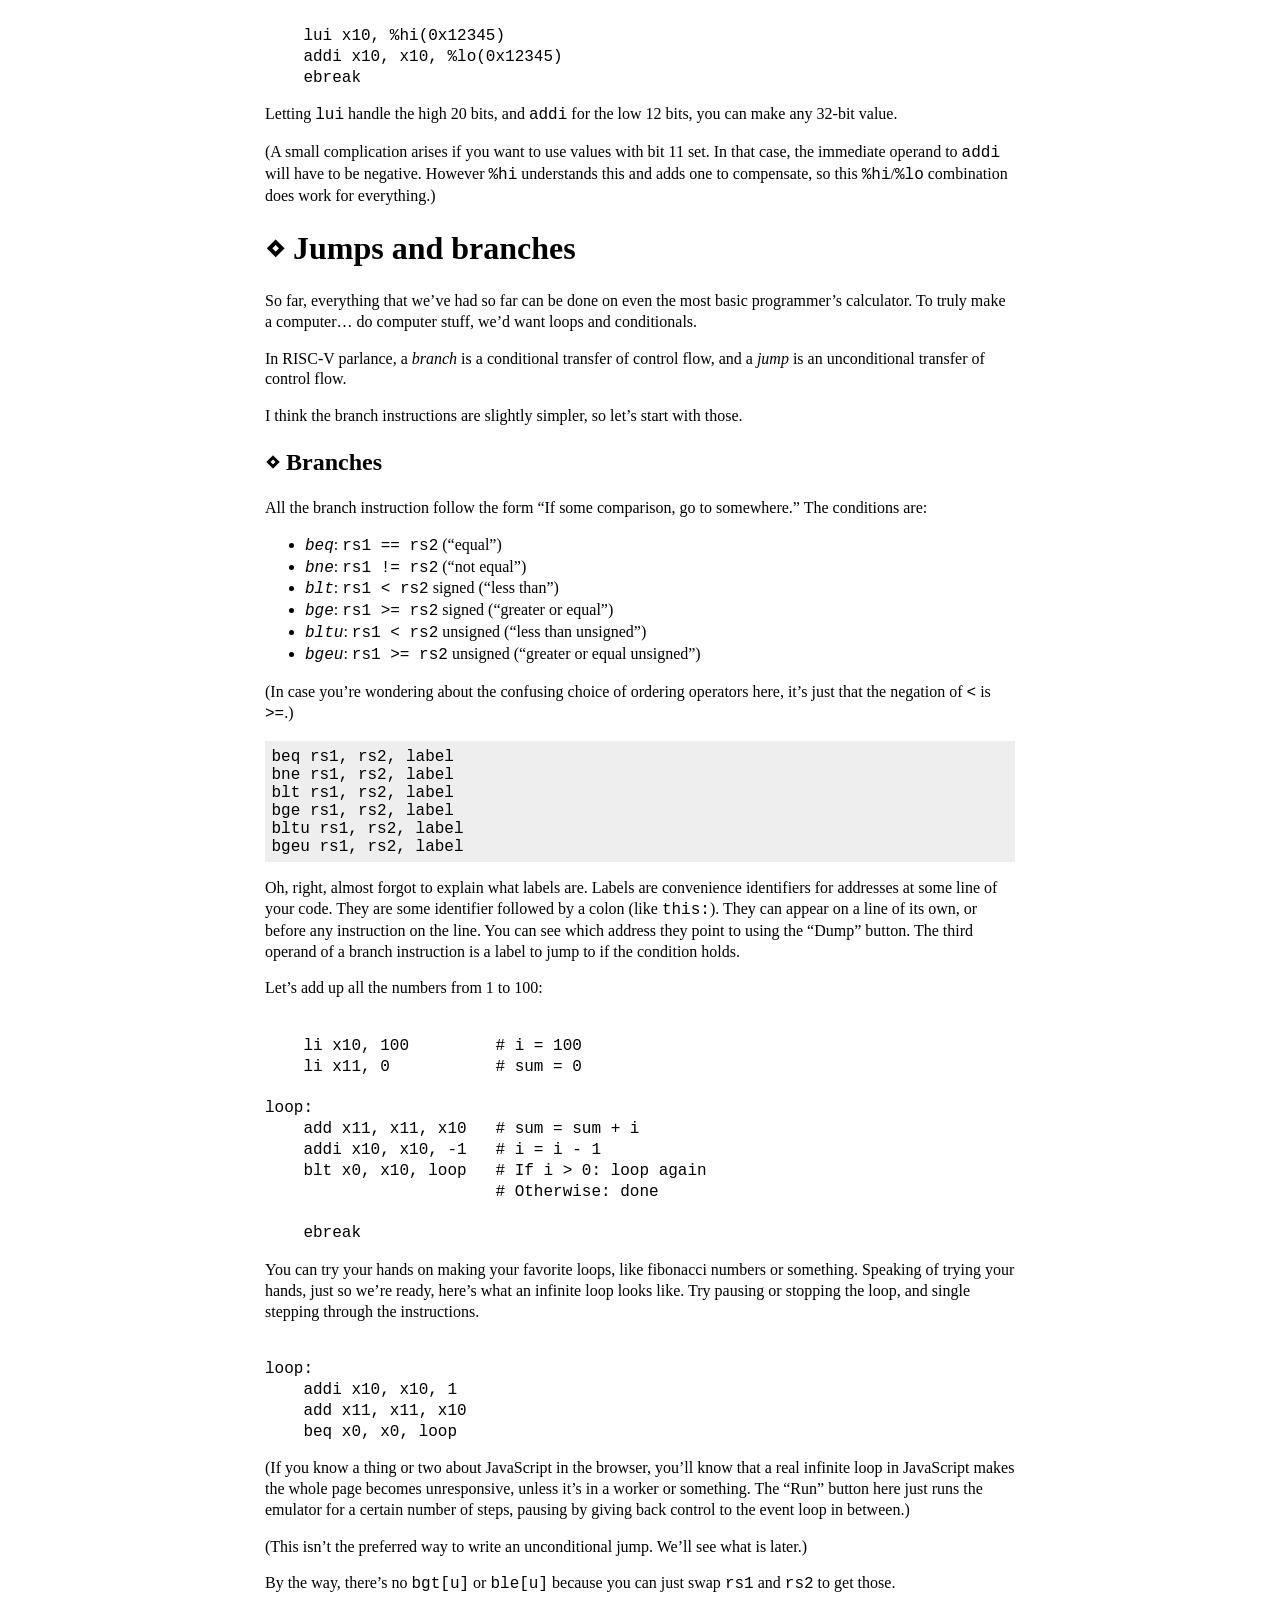
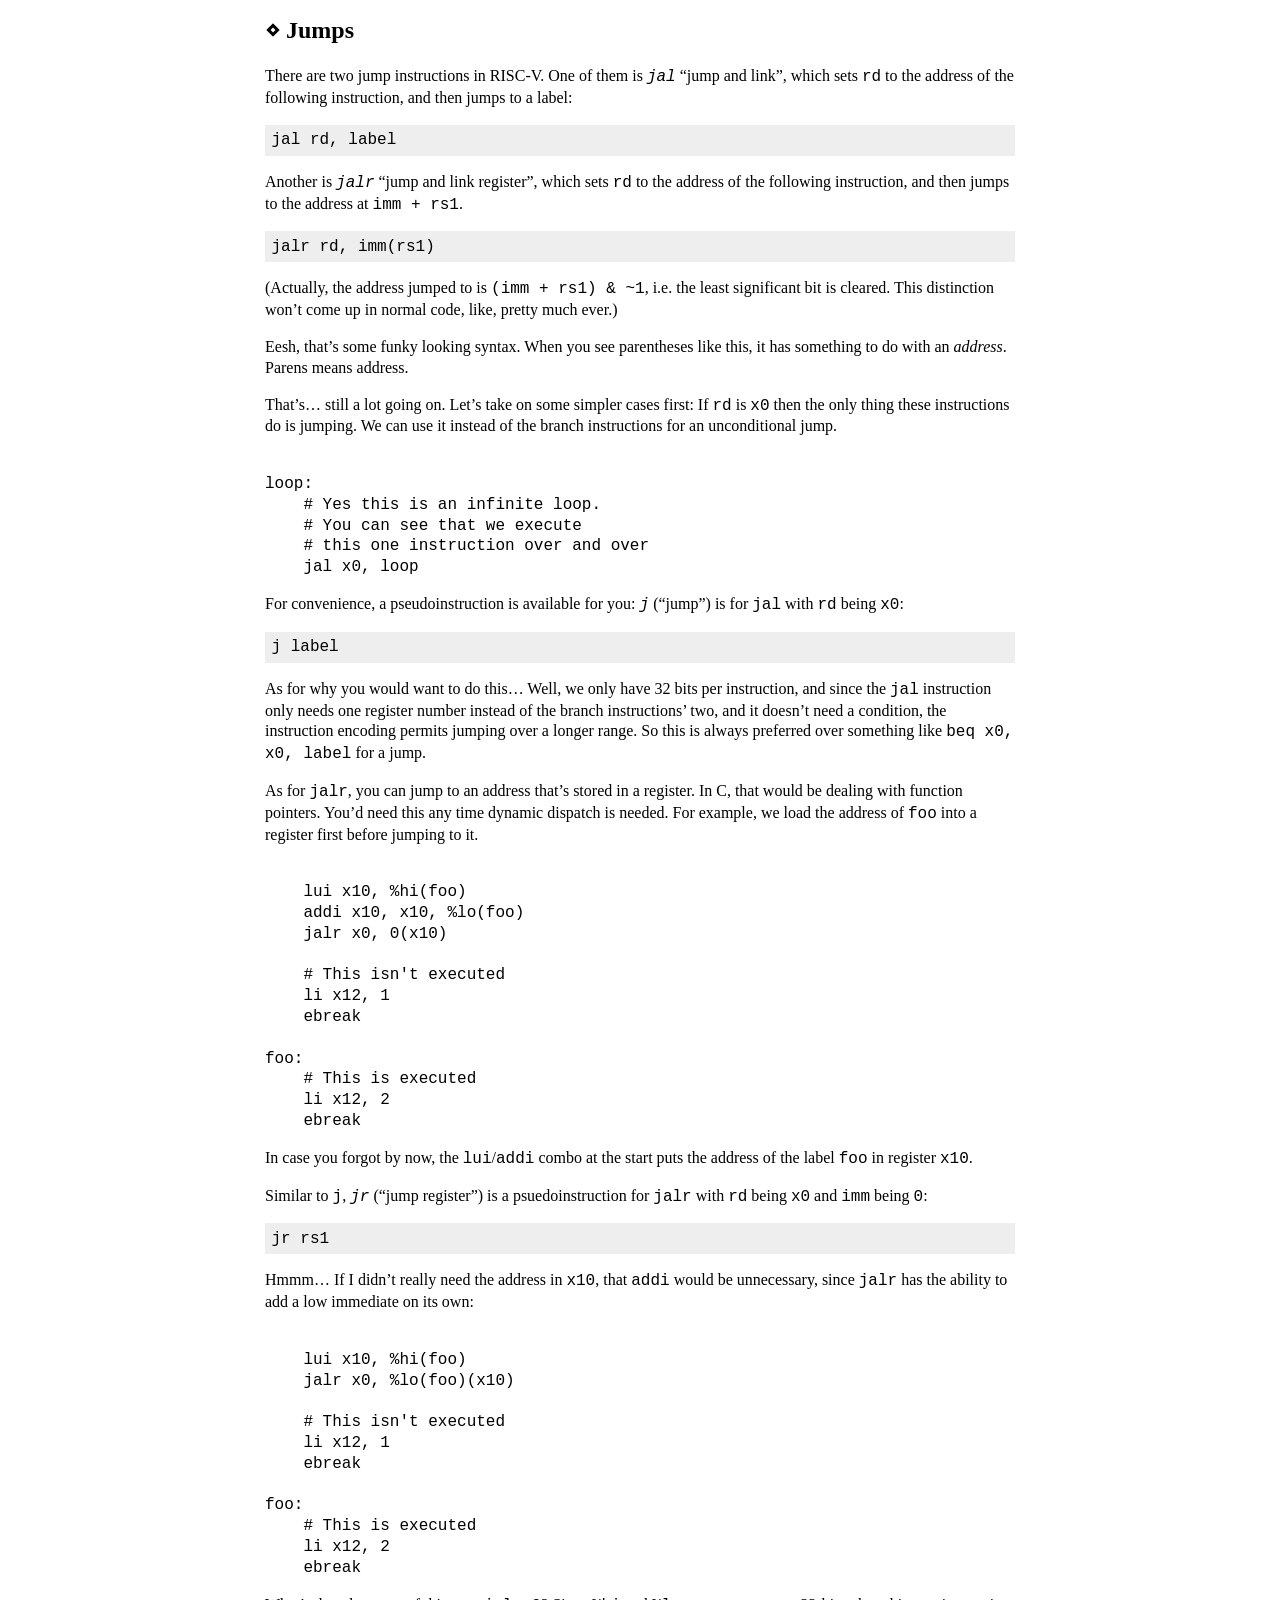
==== commit 4658fe0b: "feat(i18n): replace language toggle with select dropdown menu" ====
--- a/index.html
+++ b/index.html
@@ -59,11 +59,12 @@
     <header class="page-banner">
         Easy RISC-V
         <div id="language-switcher">
-            <a id="lang-switch-link" href="#" onclick="switchLanguage(); return false;">中文</a>
+            <select id="lang-select" onchange="changeLanguage(this.value)">
+            </select>
         </div>
     </header>
 
-    <p>(Last updated: 2026-05-25 06:04)</p>
+    <p>(Last updated: 2026-05-25 06:19)</p>
 
     <nav class="table-of-contents">
         <ul>
@@ -2986,9 +2987,14 @@
 <script type="module">
 import { setLanguage, getCurrentLanguage, getSupportedLanguages } from './i18n/i18n.js';
 
-window.switchLanguage = async function() {
+const LANGUAGE_NAMES = {
+    'en': 'English',
+    'zh-CN': '中文'
+};
+
+window.changeLanguage = async function(nextLang) {
     const current = getCurrentLanguage();
-    const nextLang = current === 'zh-CN' ? 'en' : 'zh-CN';
+    if (nextLang === current) return;
 
     await setLanguage(nextLang);
 
@@ -3014,10 +3020,21 @@
     window.location.href = url.toString();
 };
 
-const current = getCurrentLanguage();
-const link = document.getElementById('lang-switch-link');
-if (link) {
-    link.textContent = current === 'zh-CN' ? 'English' : '中文';
+// Populate options dynamically
+const select = document.getElementById('lang-select');
+if (select) {
+    const current = getCurrentLanguage();
+    const langs = getSupportedLanguages();
+    select.innerHTML = '';
+    for (const lang of langs) {
+        const opt = document.createElement('option');
+        opt.value = lang;
+        opt.textContent = LANGUAGE_NAMES[lang] || lang;
+        if (lang === current) {
+            opt.selected = true;
+        }
+        select.appendChild(opt);
+    }
 }
 </script>
 </body>
--- a/style.css
+++ b/style.css
@@ -216,14 +216,17 @@
     margin-top: 0.5em;
 }
 
-#language-switcher a {
-    color: var(--fg-body);
-    text-decoration: none;
+#language-switcher select {
+    background-color: var(--bg-body);
+    color: var(--fg-body);
     border: 1px solid var(--fg-body);
     padding: 0.2em 0.5em;
     border-radius: 3px;
-}
-
-#language-switcher a:hover {
-    background-color: var(--bg-alt);
-}
+    font-family: inherit;
+    font-size: inherit;
+    cursor: pointer;
+}
+
+#language-switcher select:hover {
+    background-color: var(--bg-alt);
+}
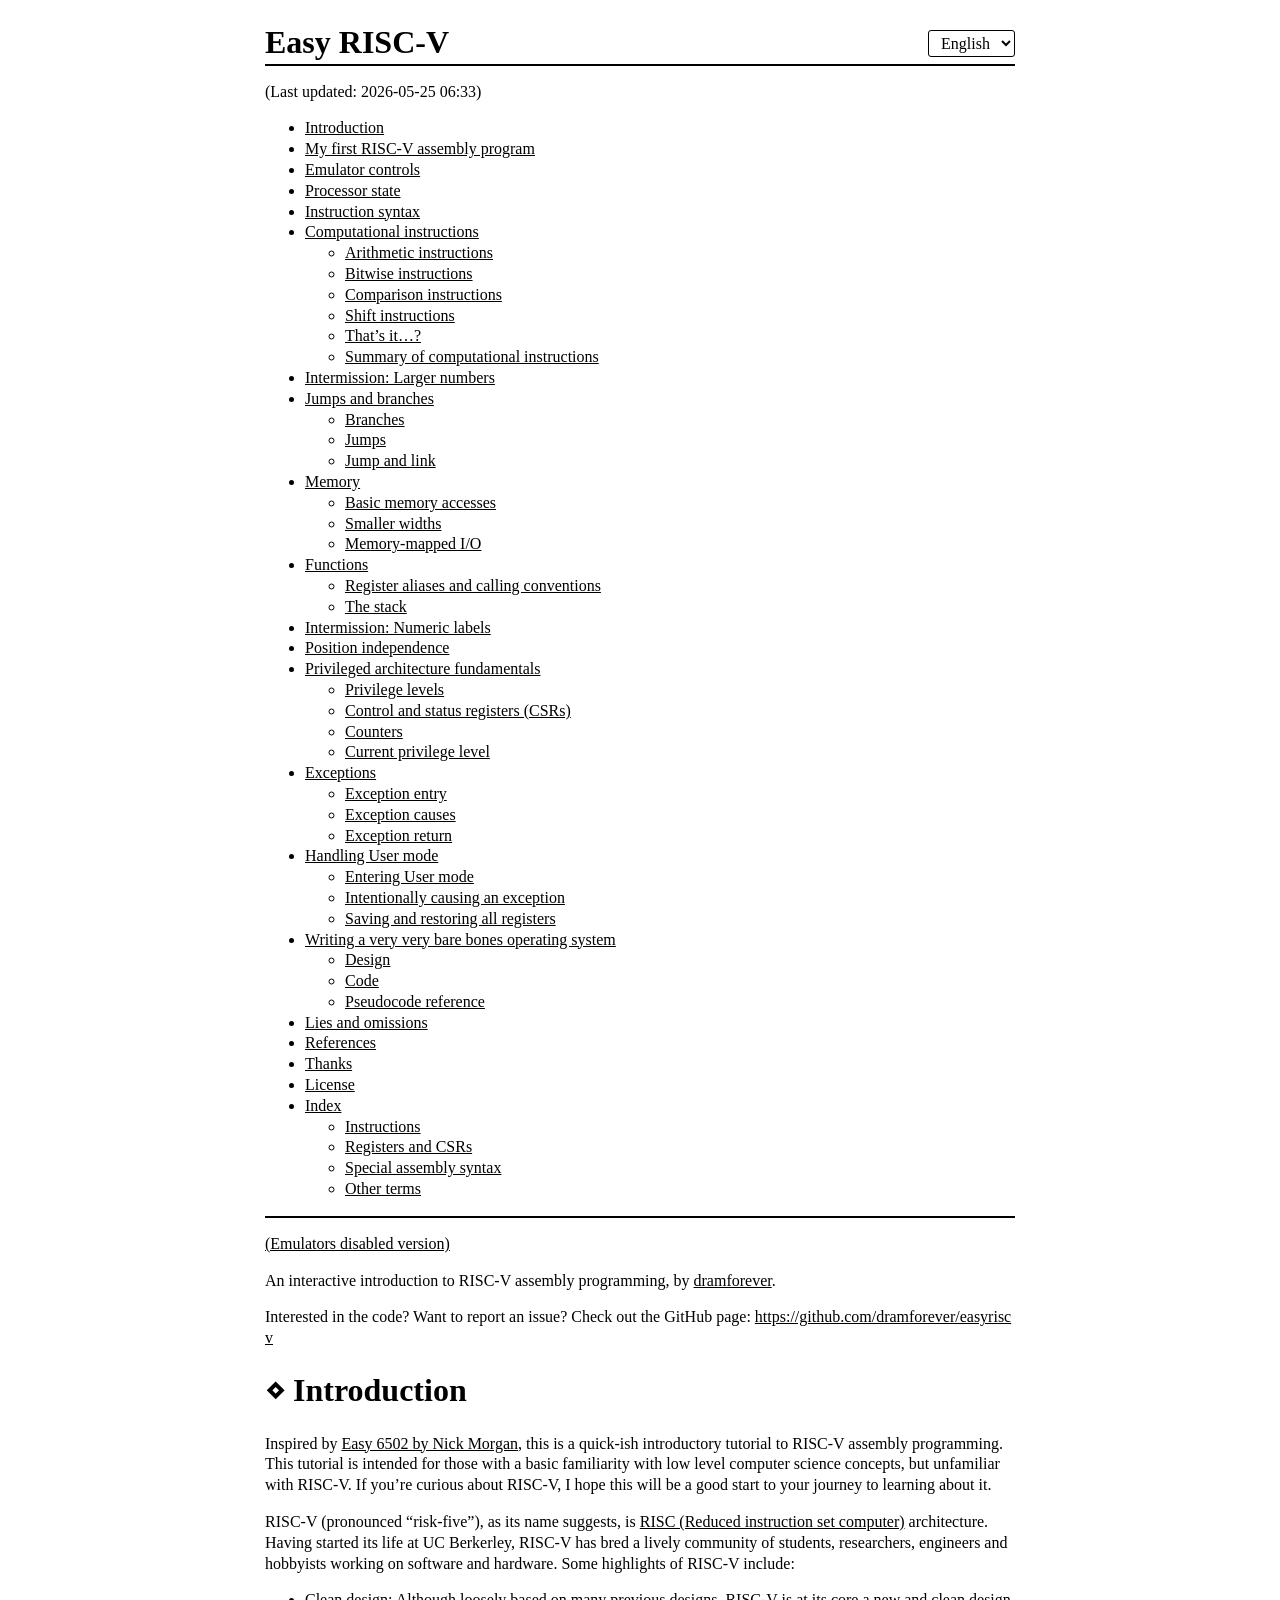
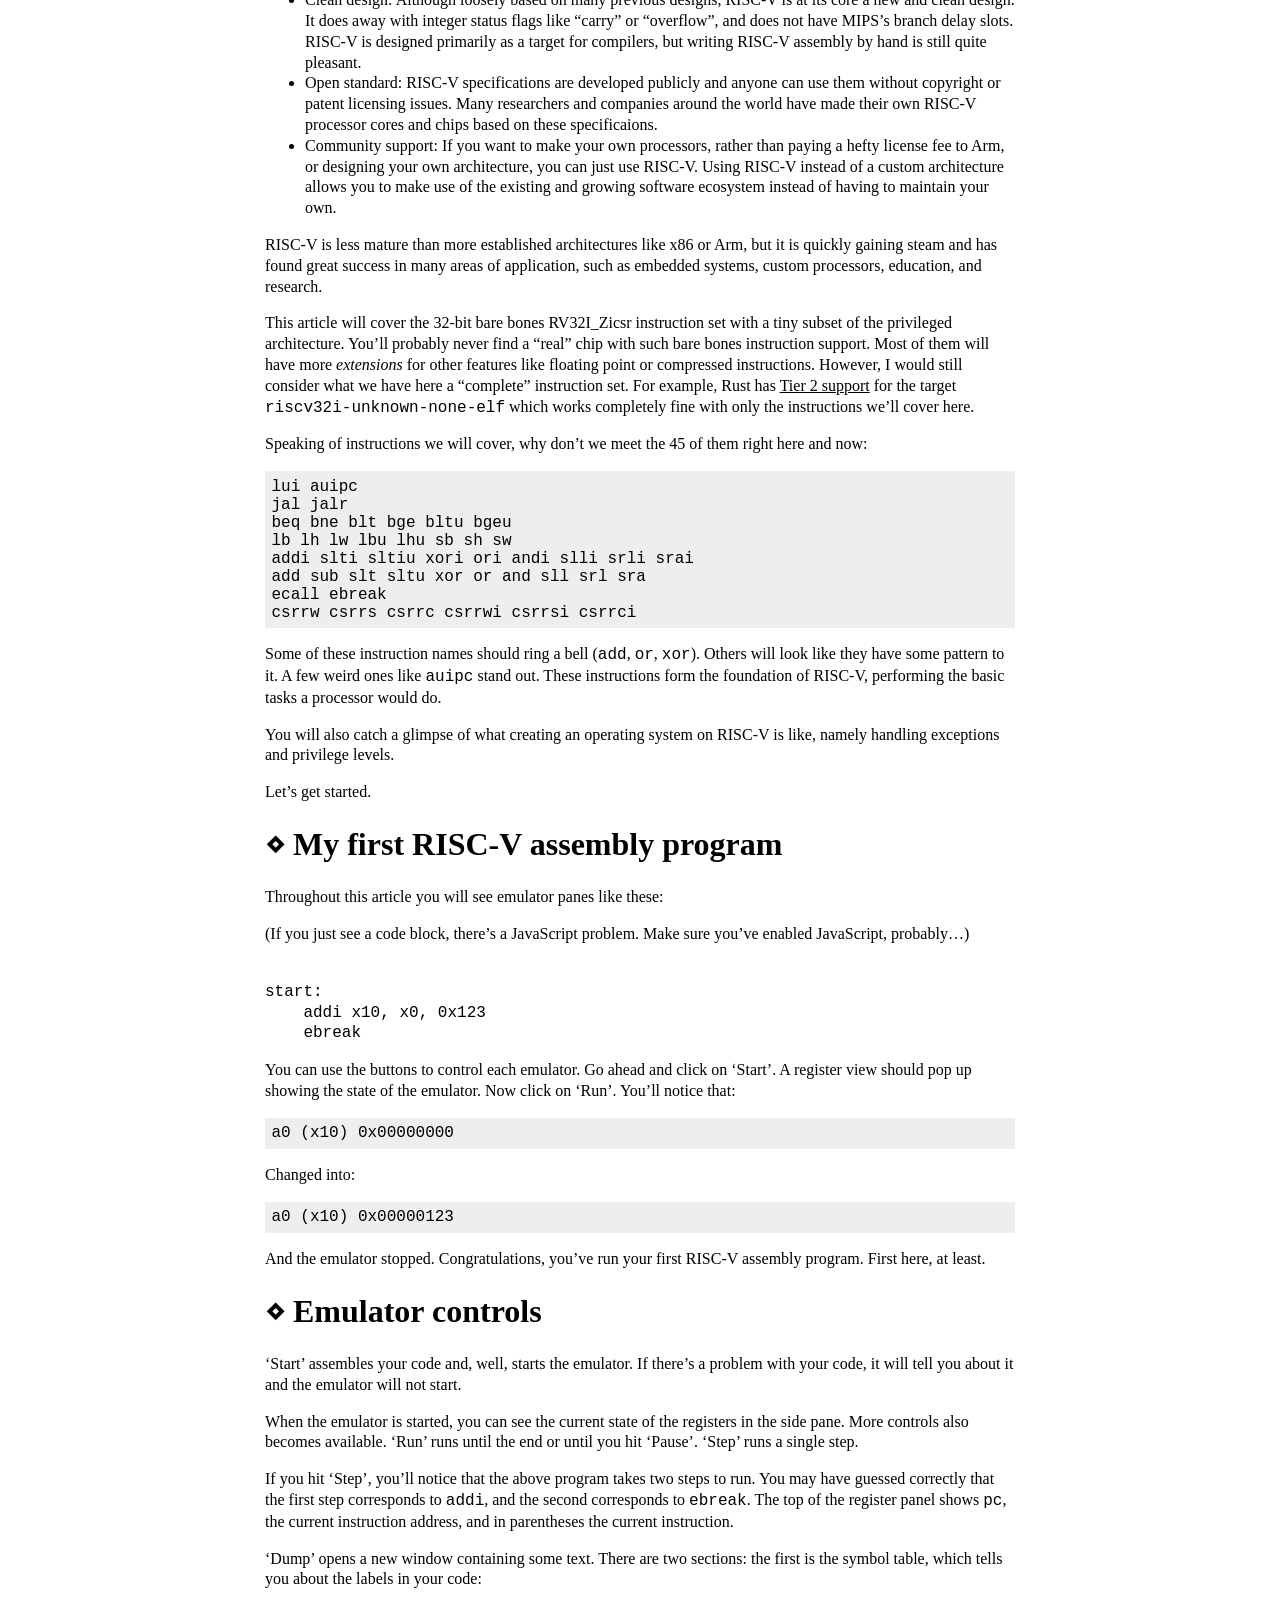
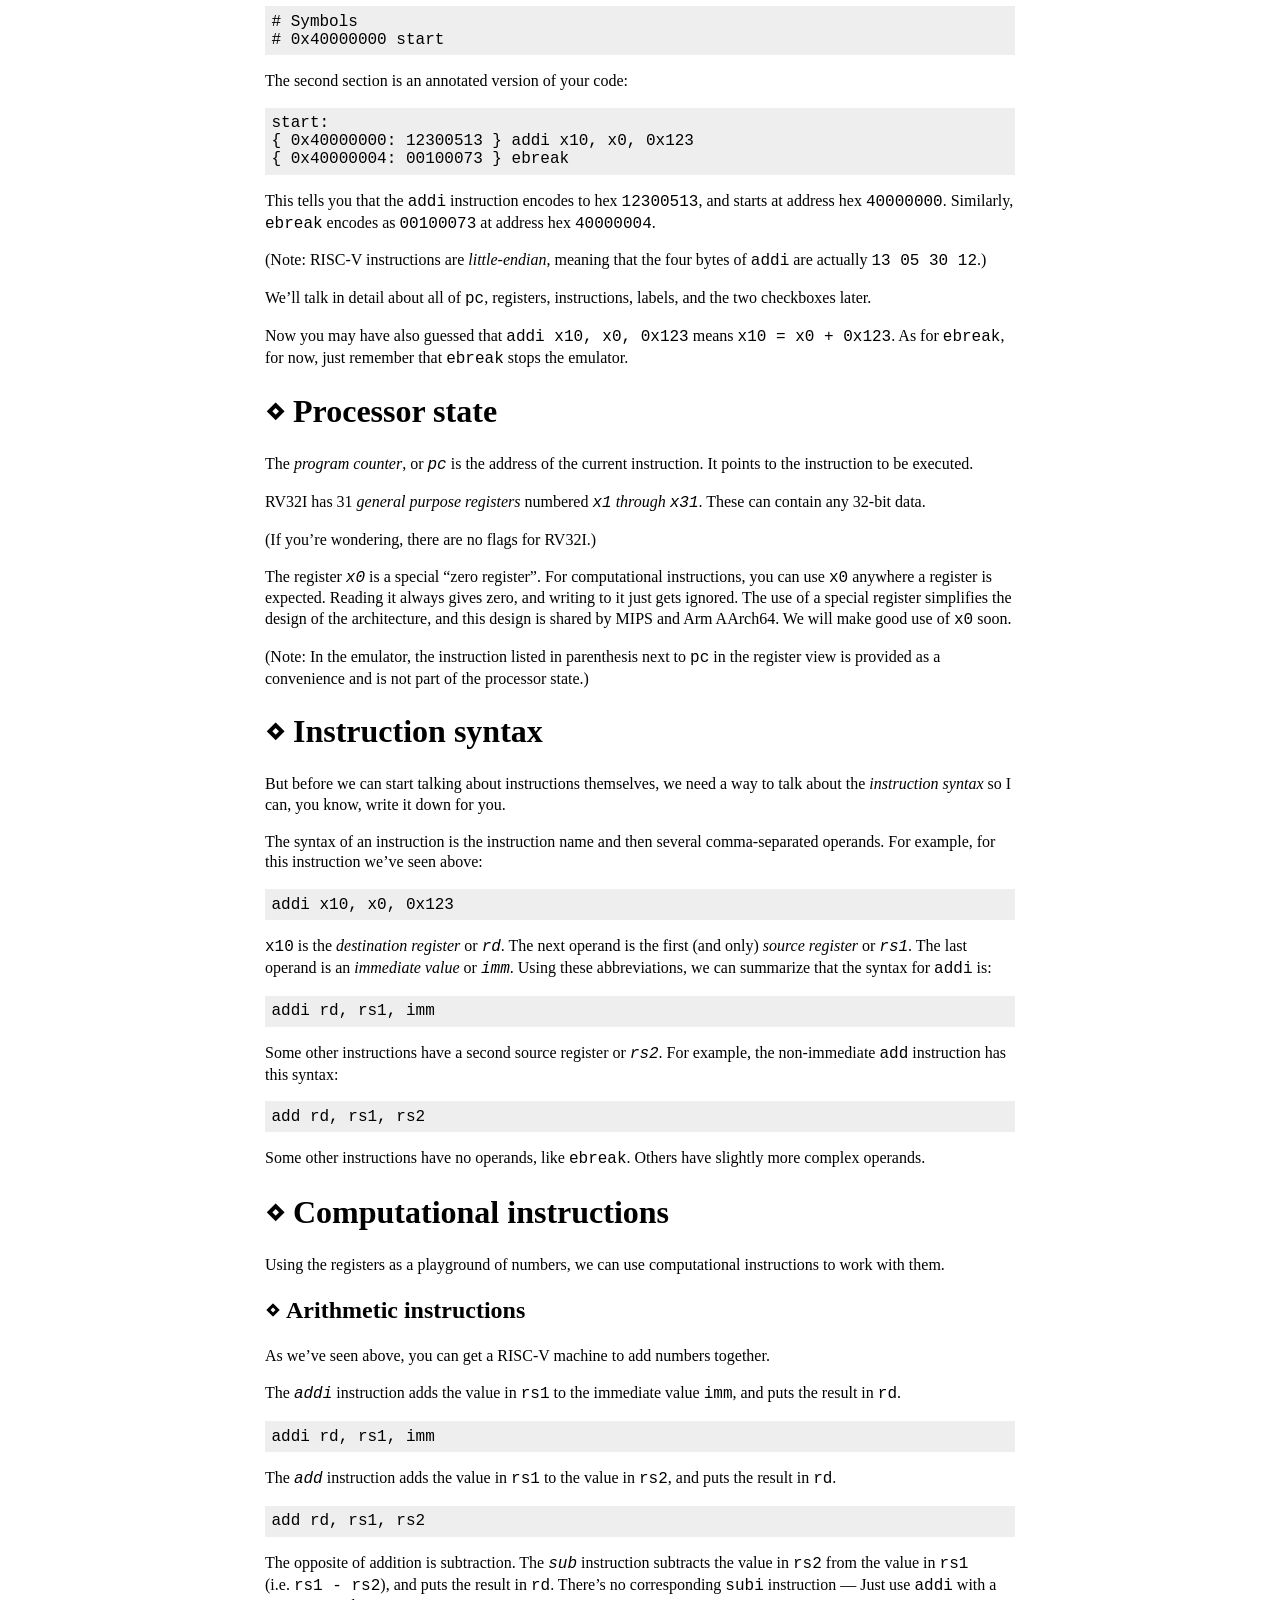
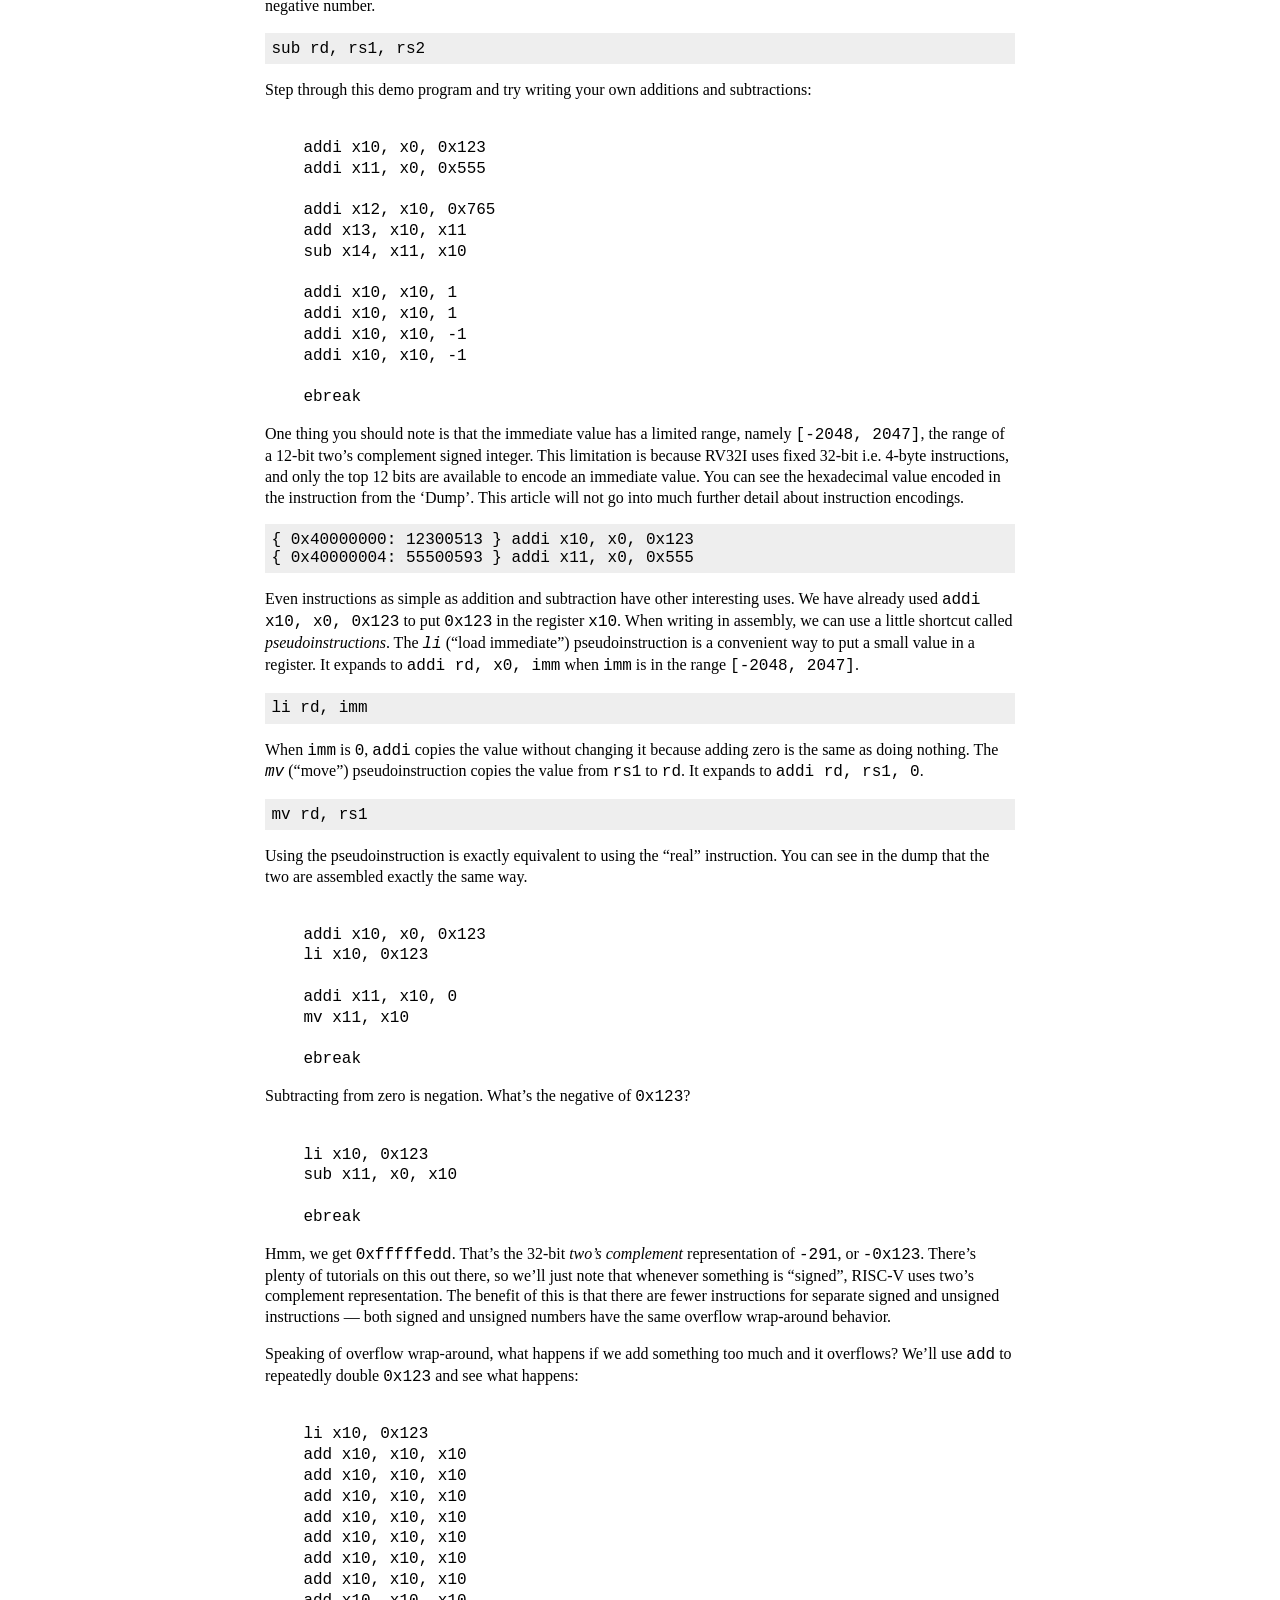
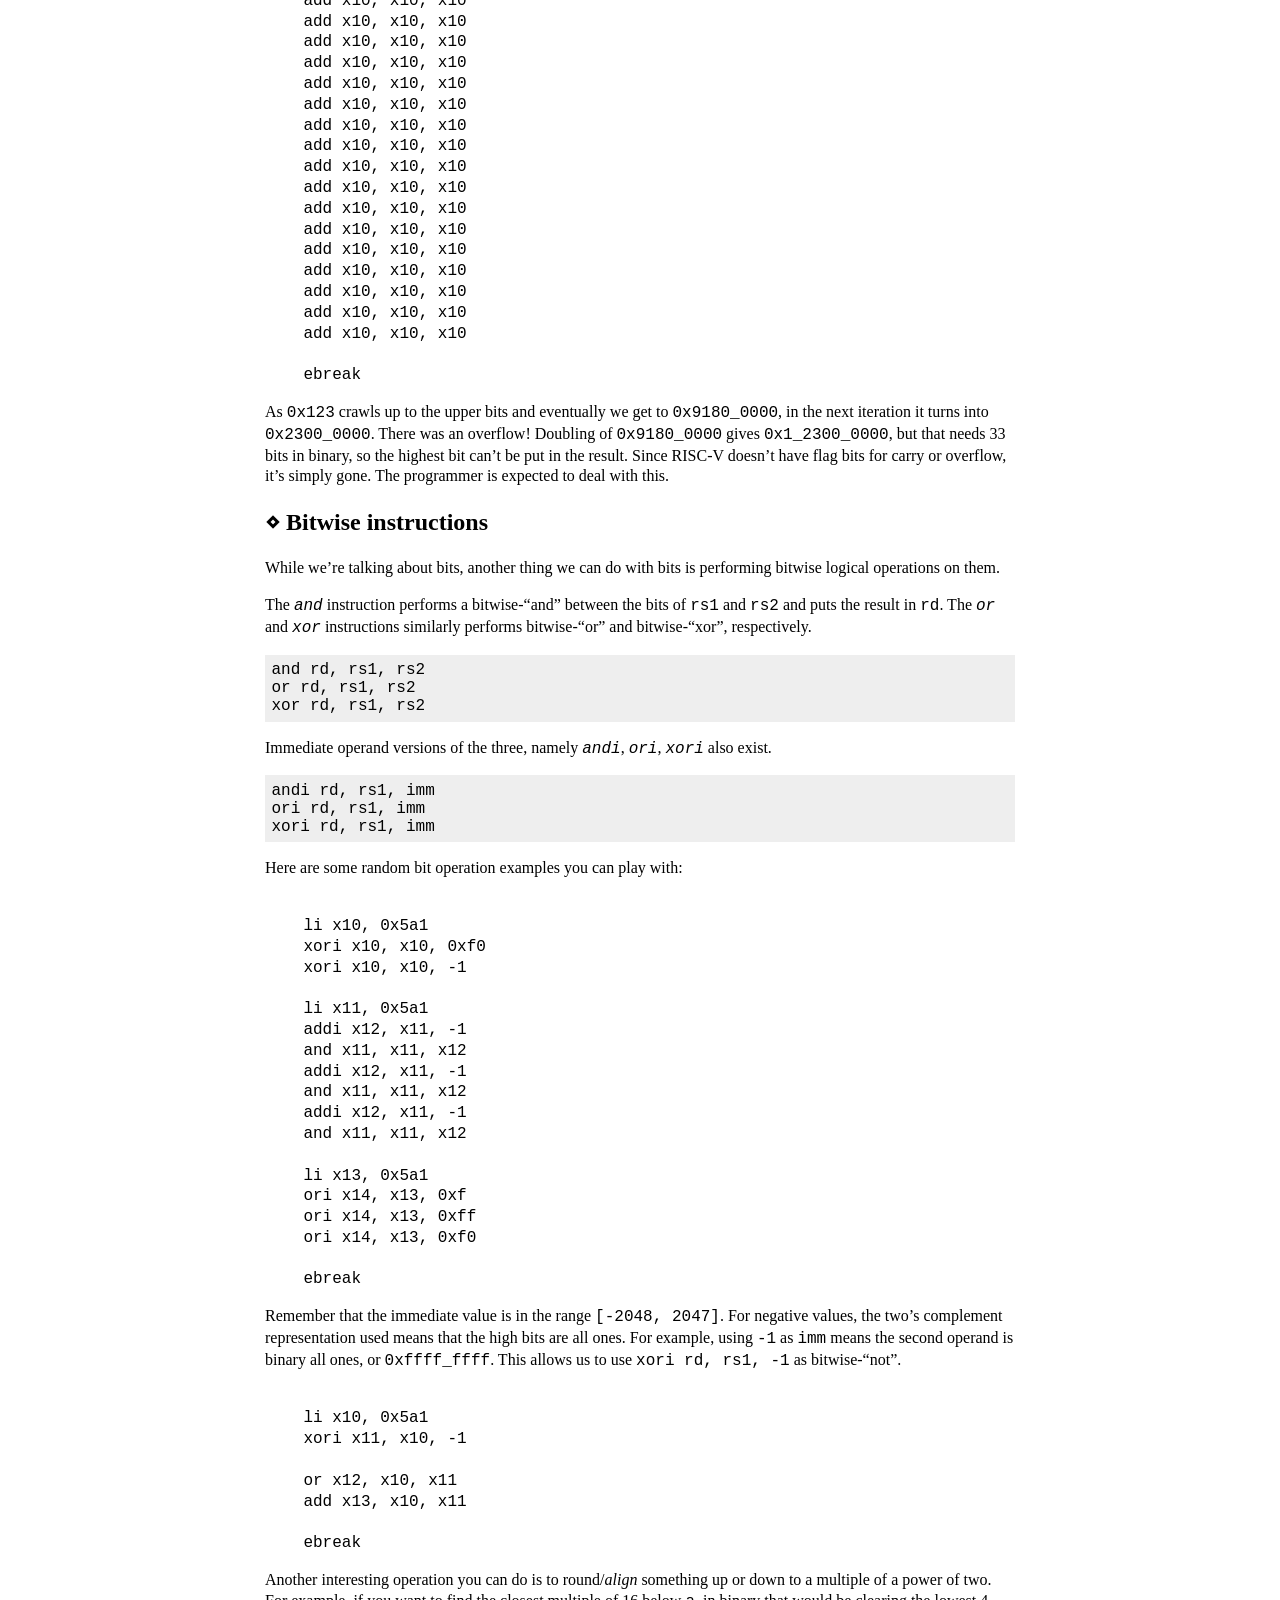
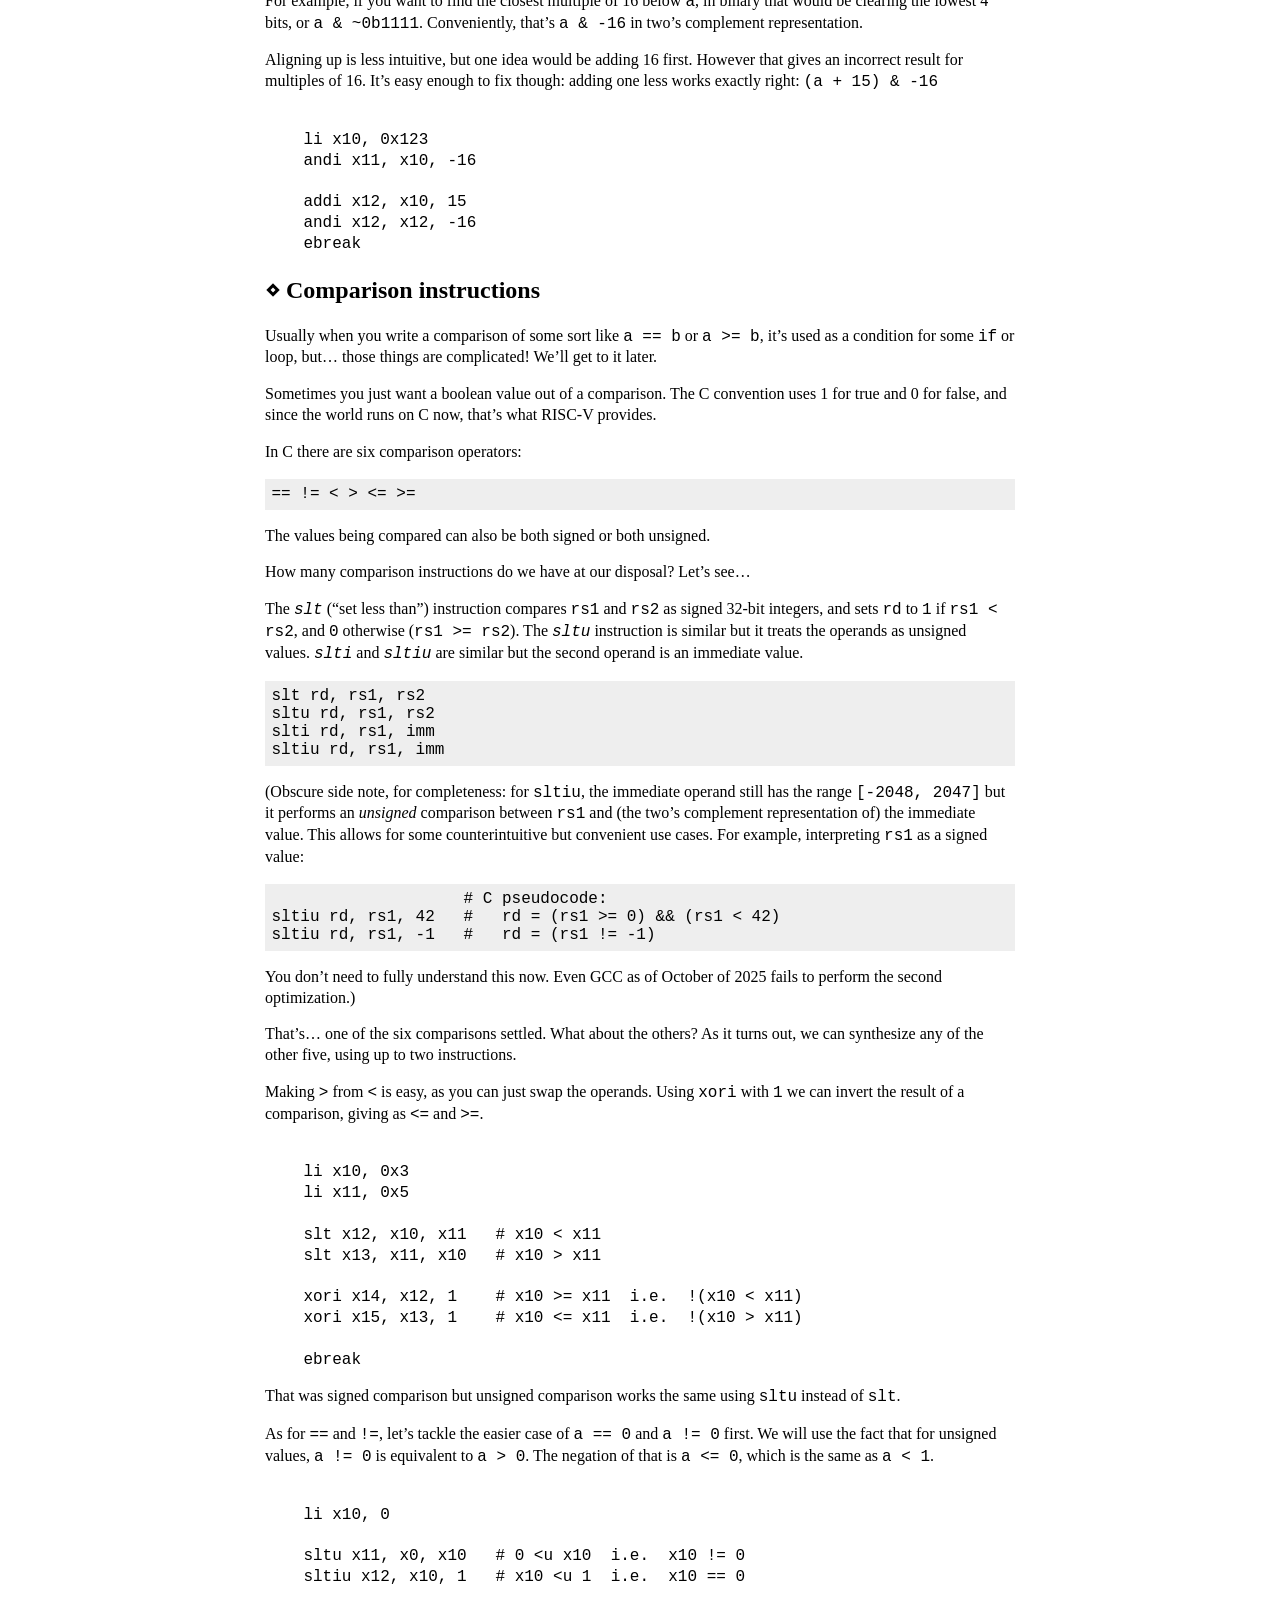
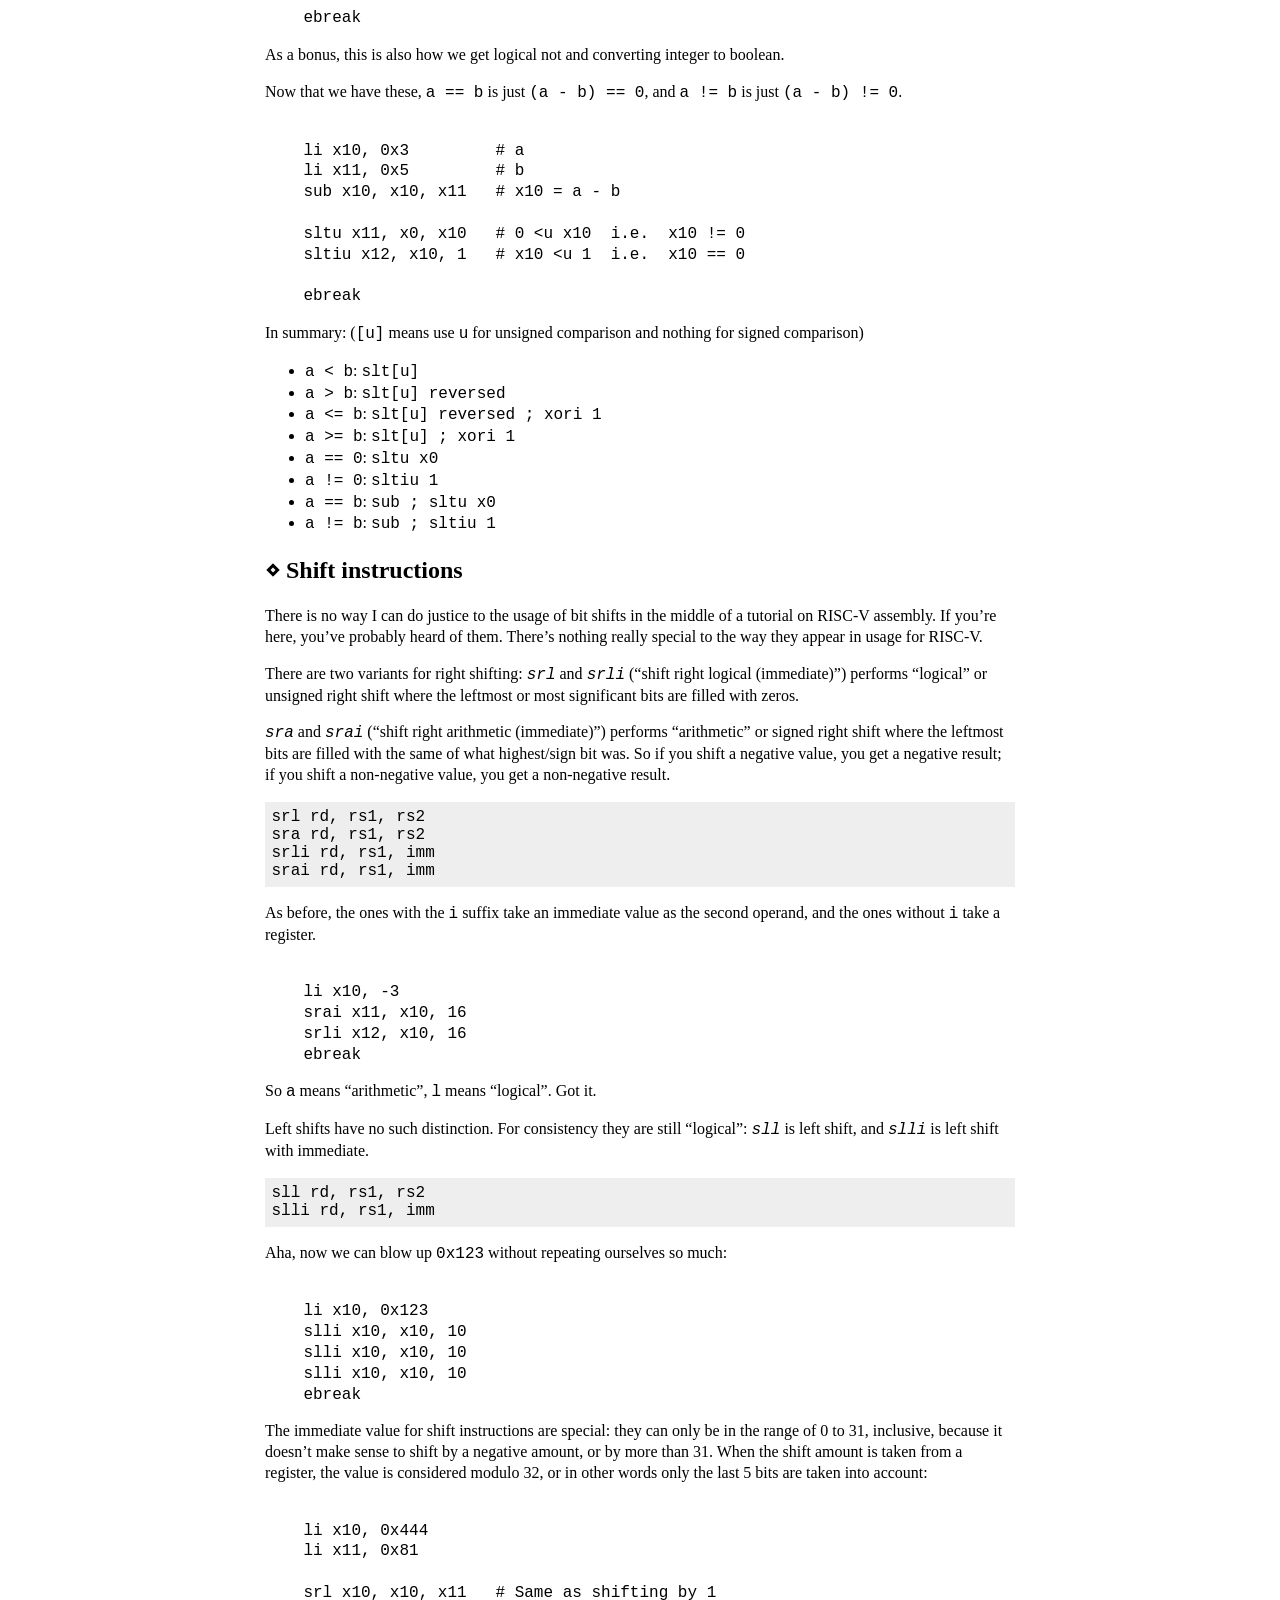
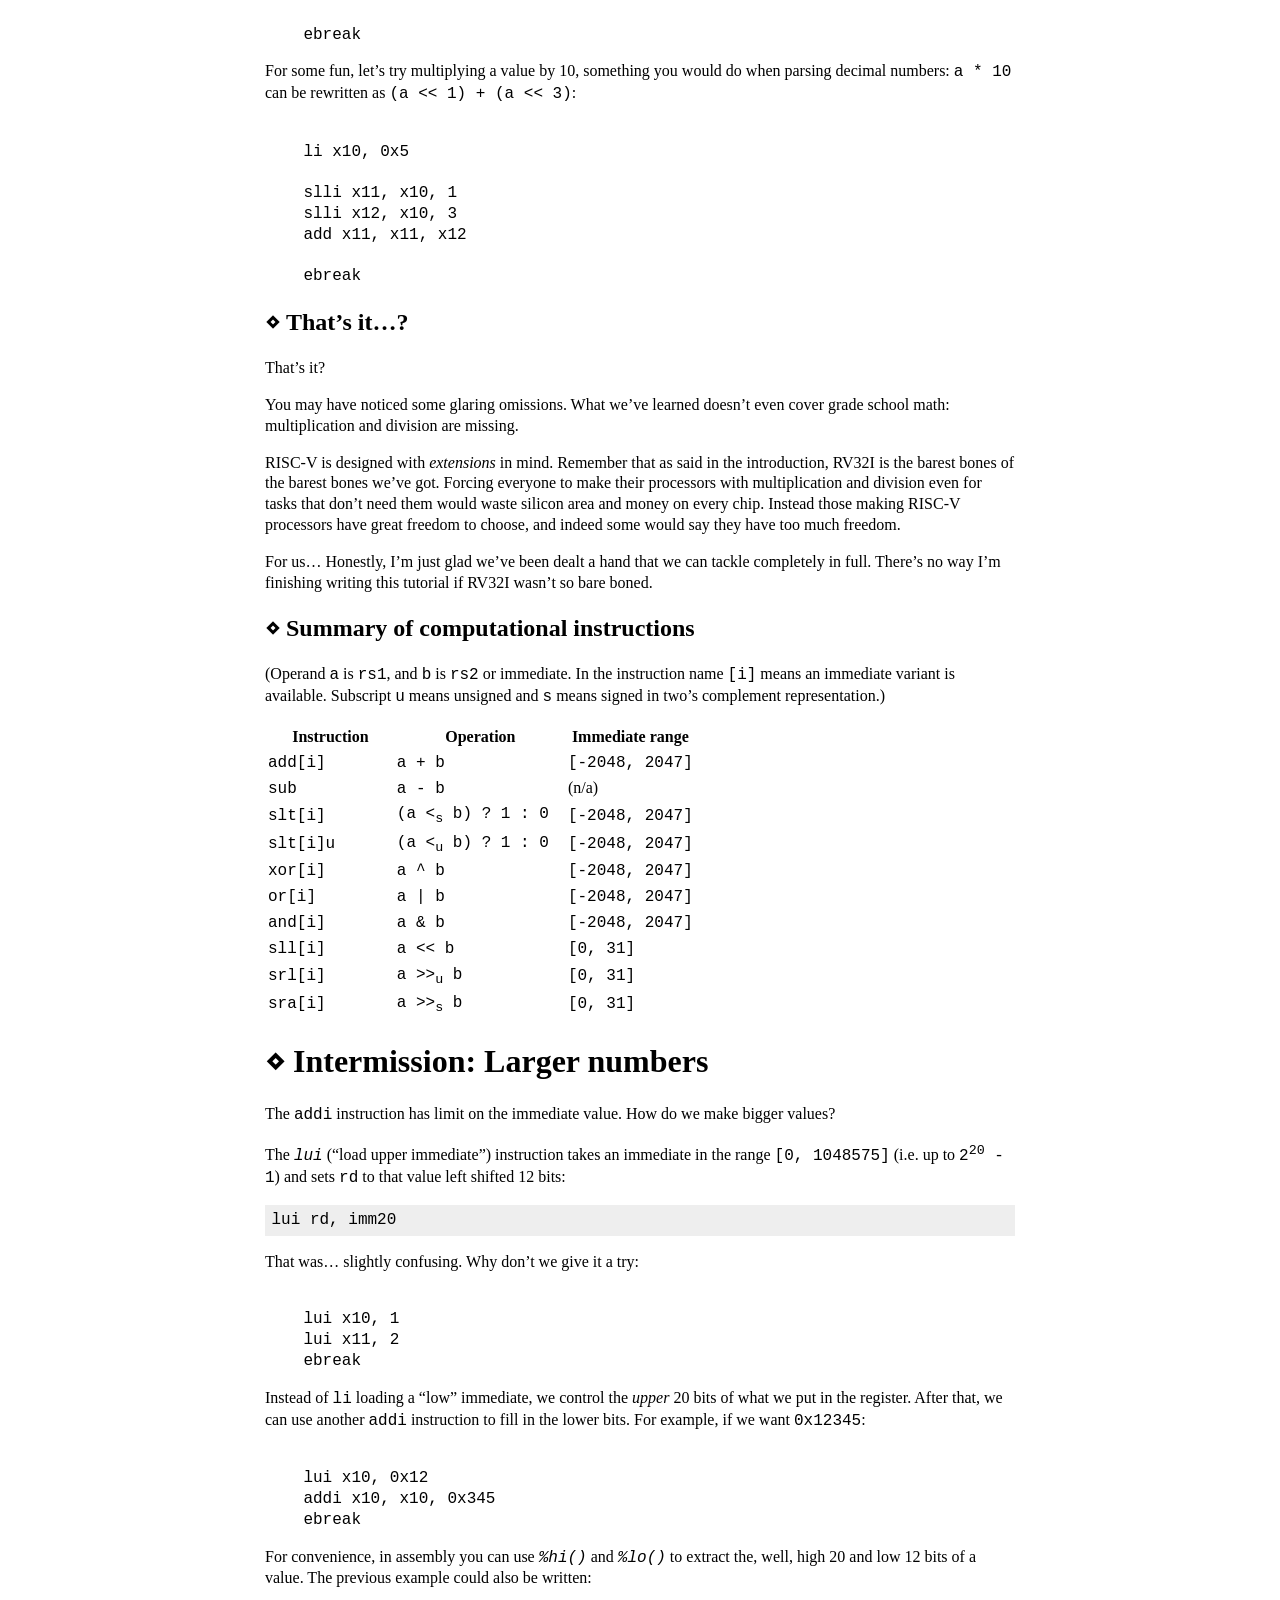
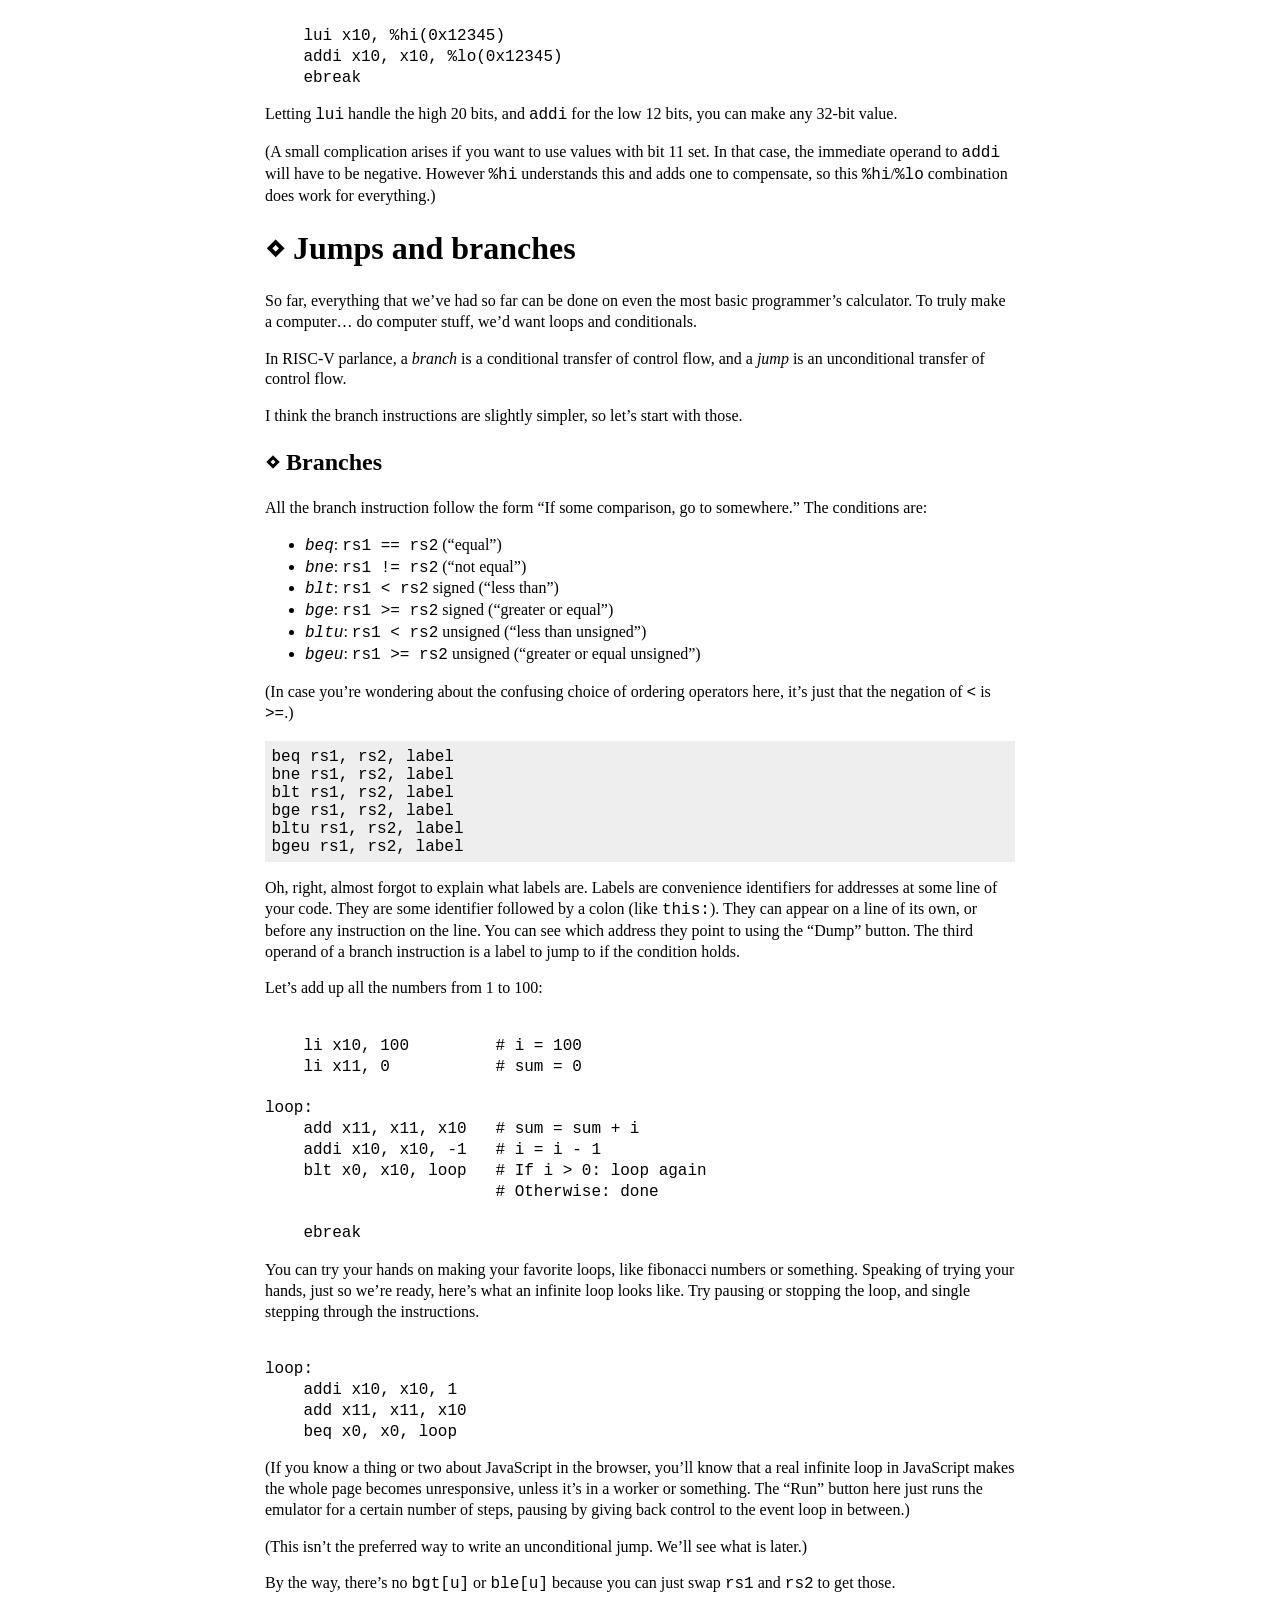
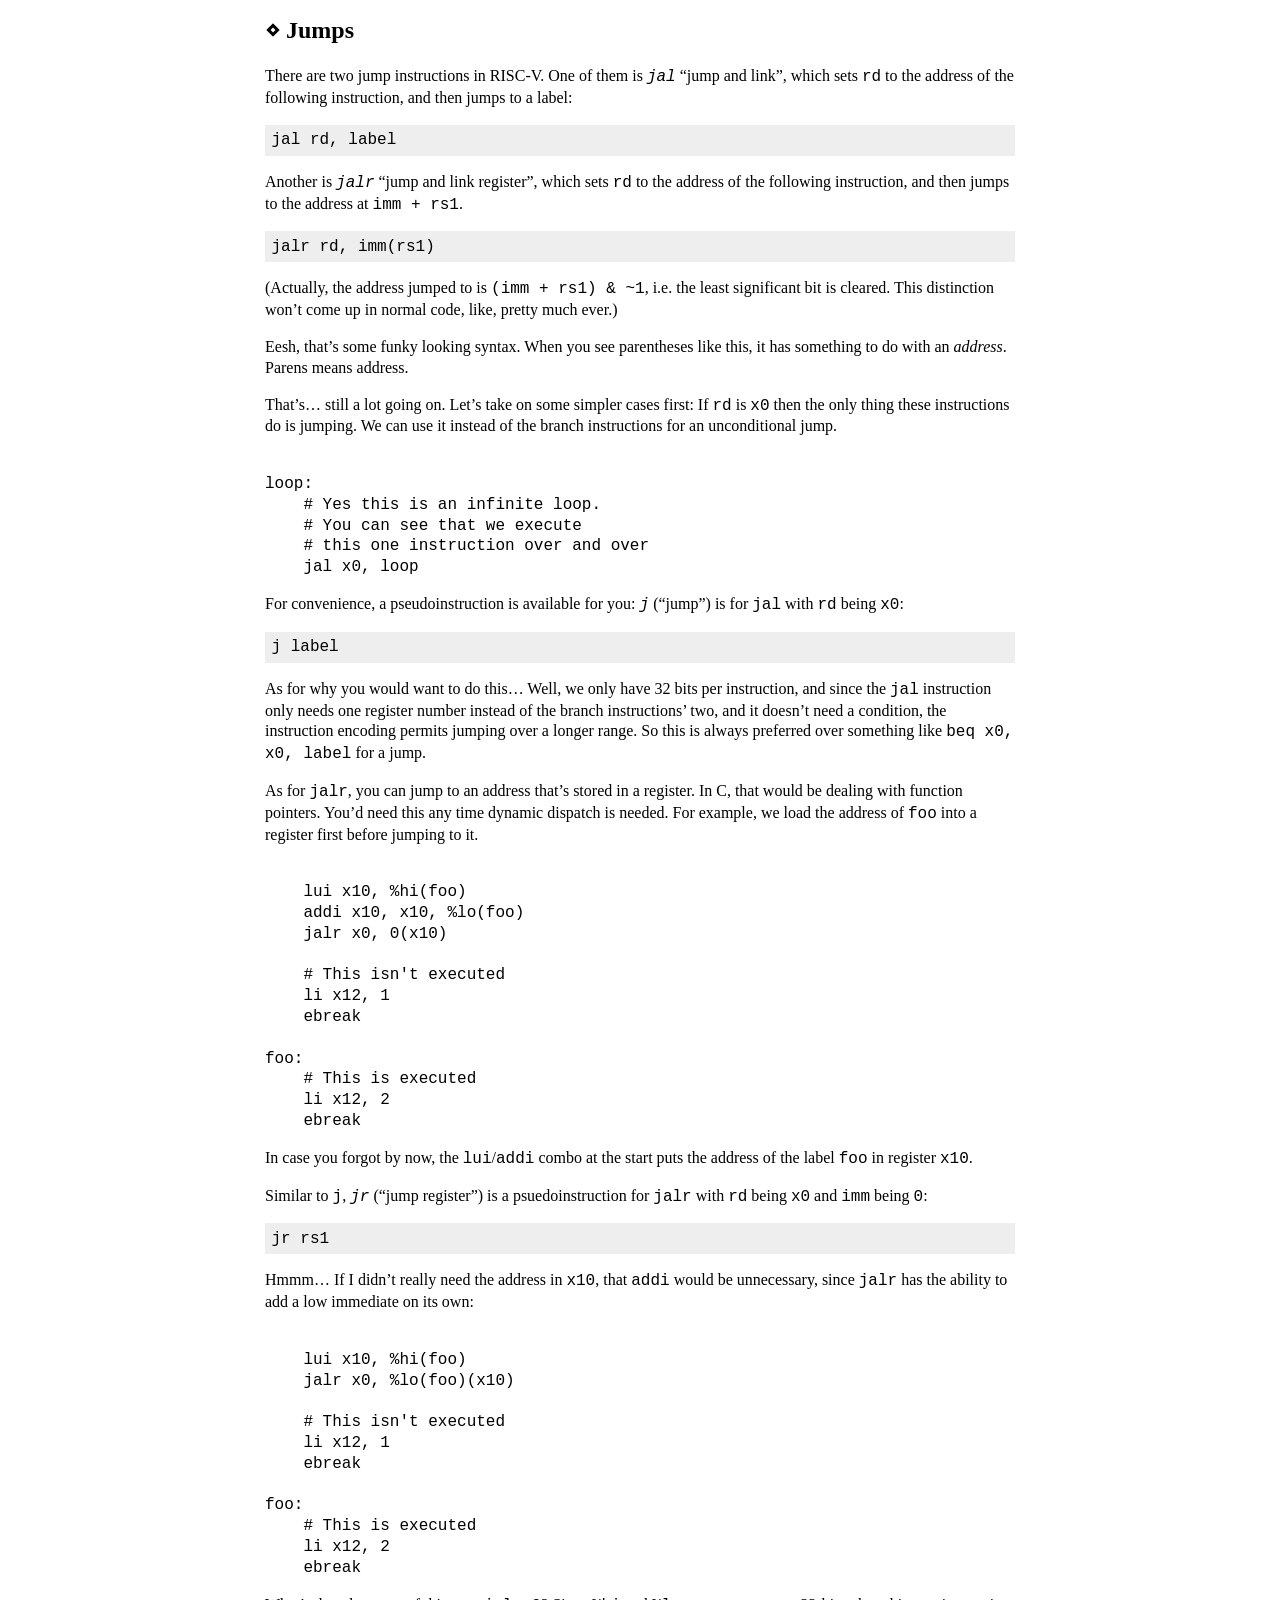
==== commit 4895170e: "fix(i18n): fix language selection dropdown race condition on load" ====
--- a/index.html
+++ b/index.html
@@ -64,7 +64,7 @@
         </div>
     </header>
 
-    <p>(Last updated: 2026-05-25 06:19)</p>
+    <p>(Last updated: 2026-05-25 06:33)</p>
 
     <nav class="table-of-contents">
         <ul>
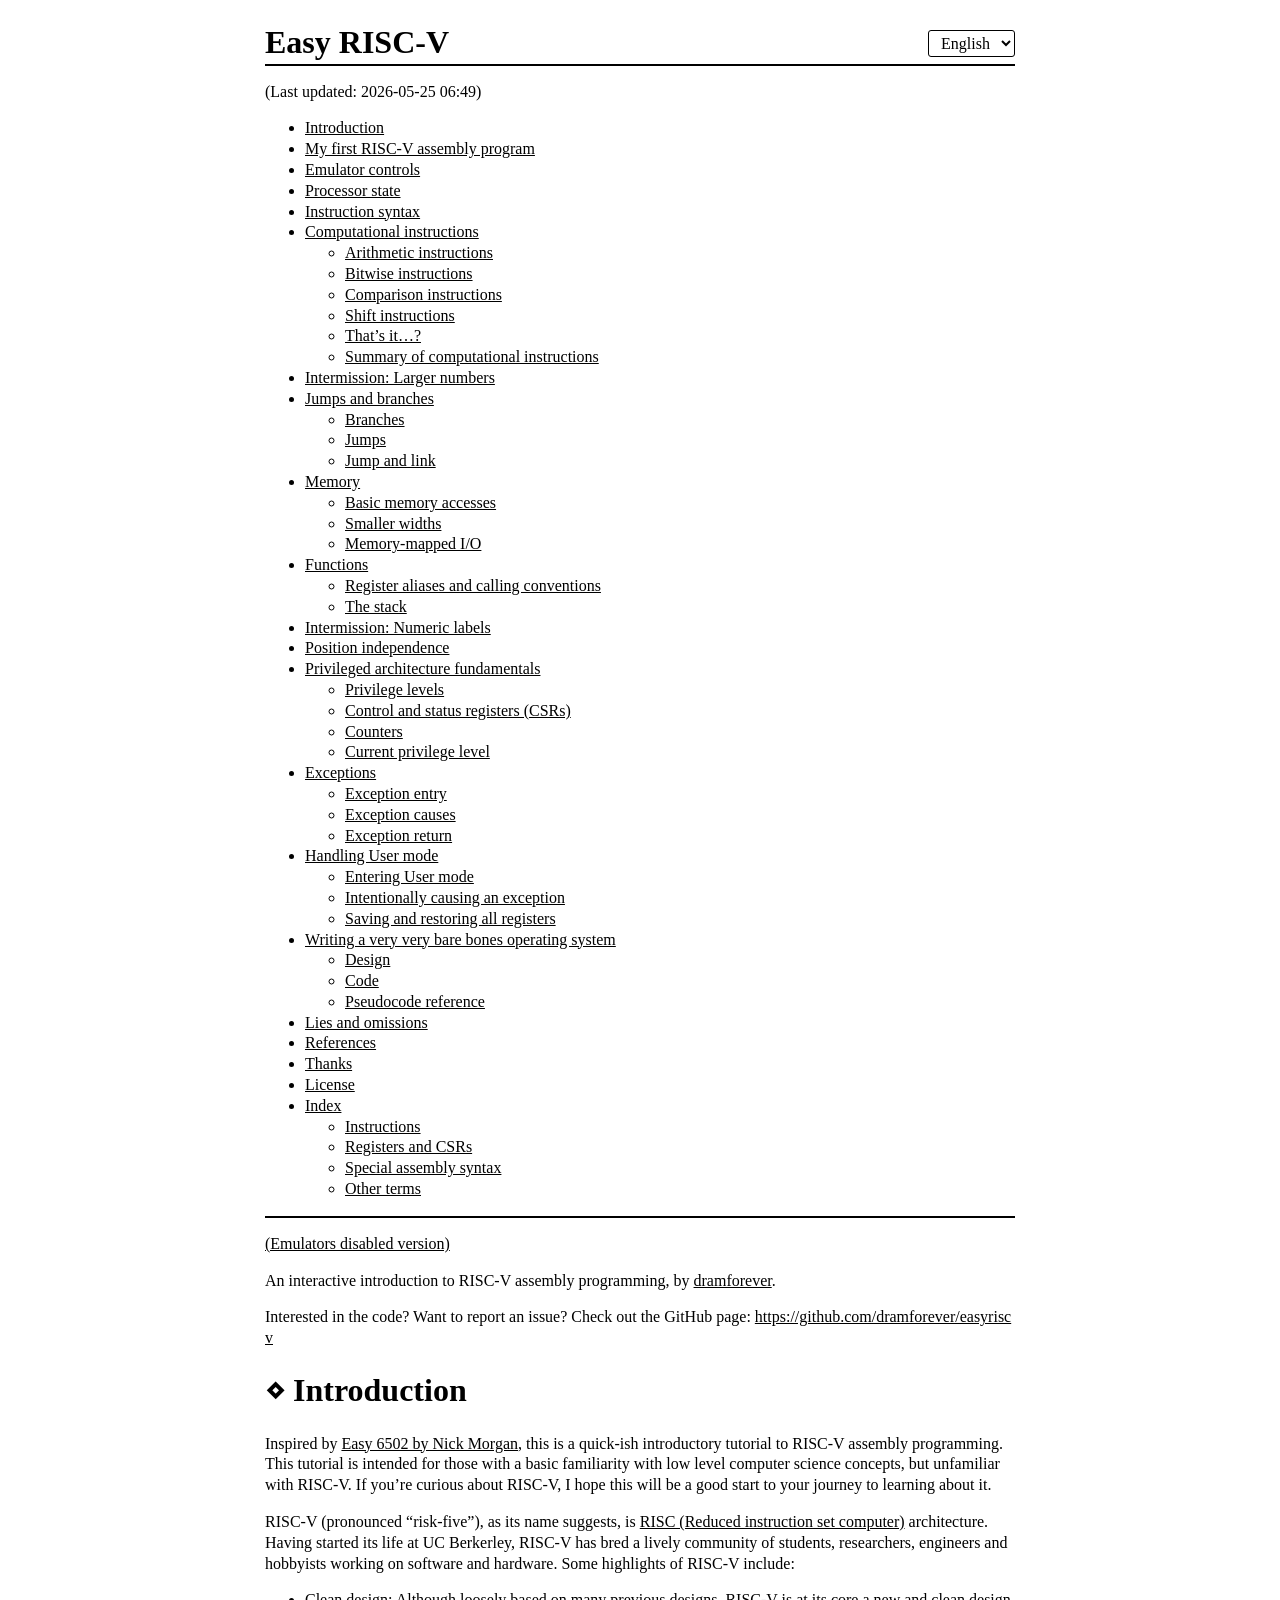
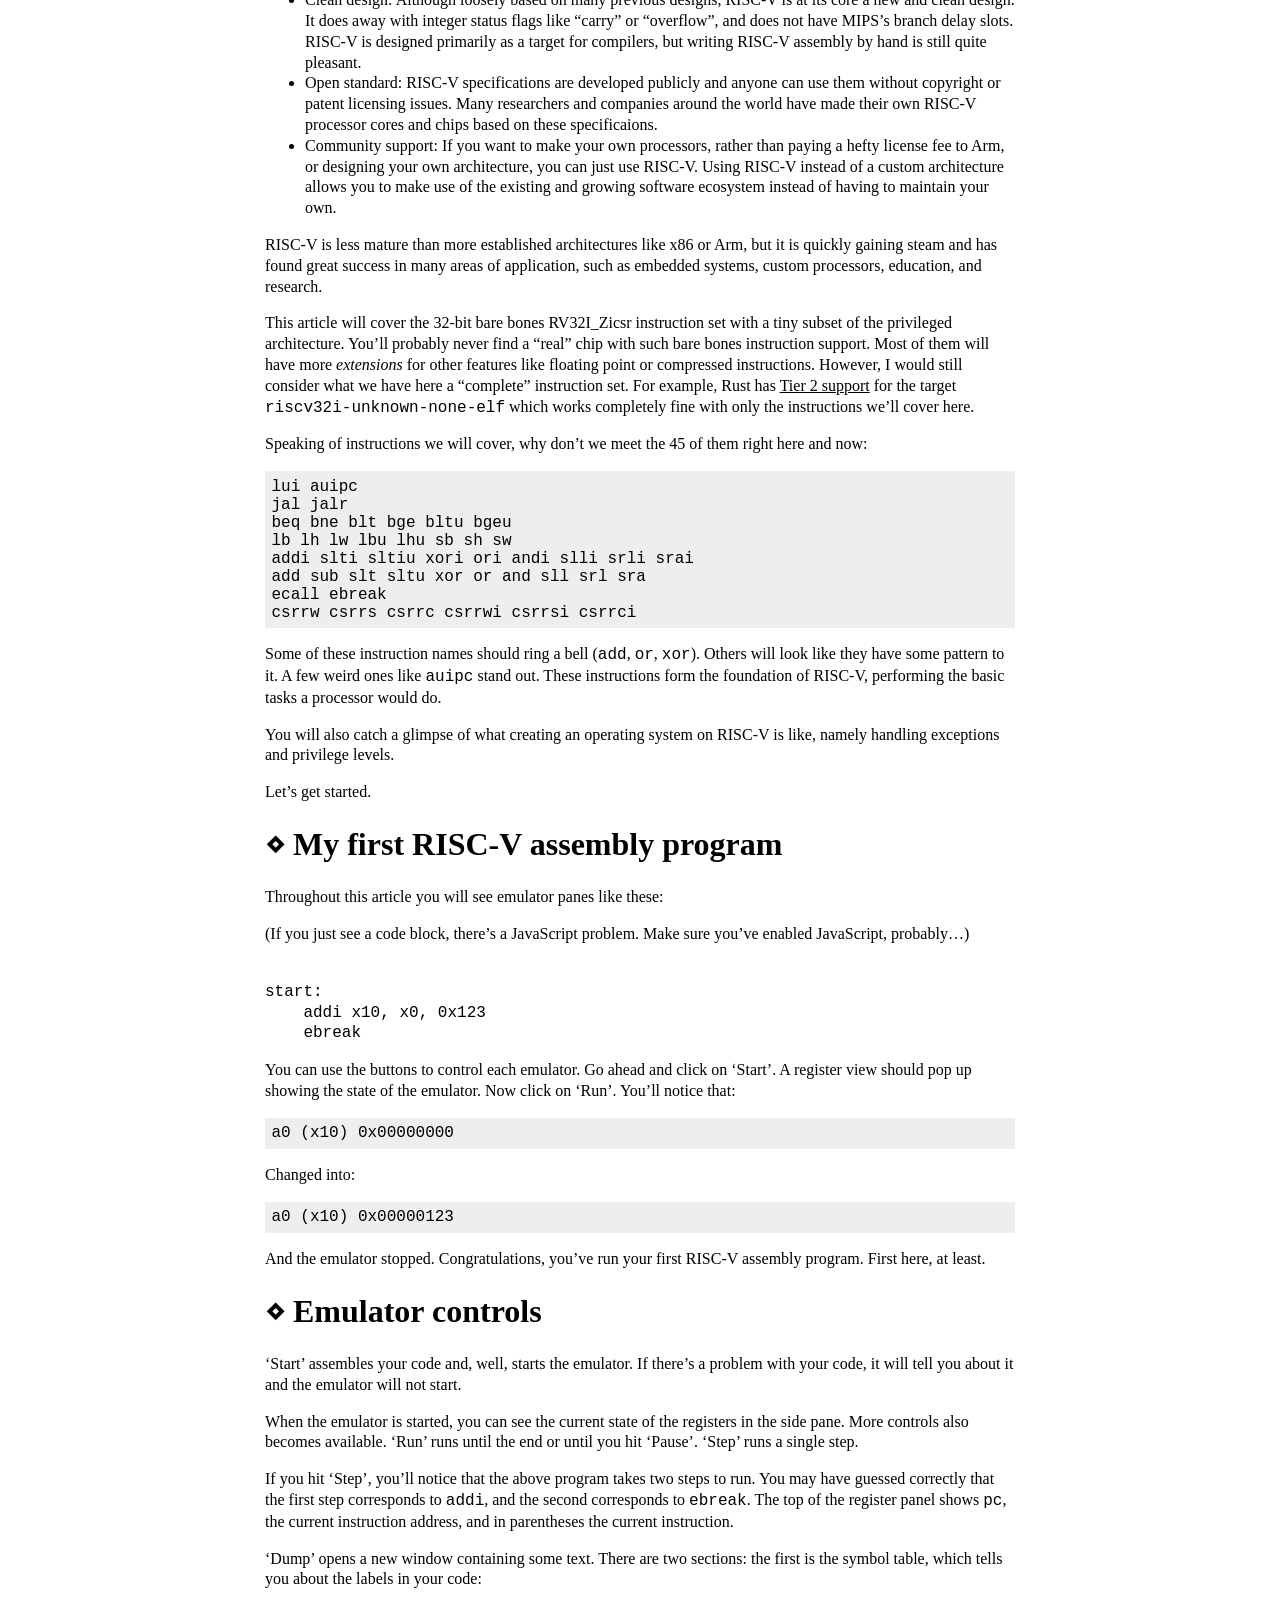
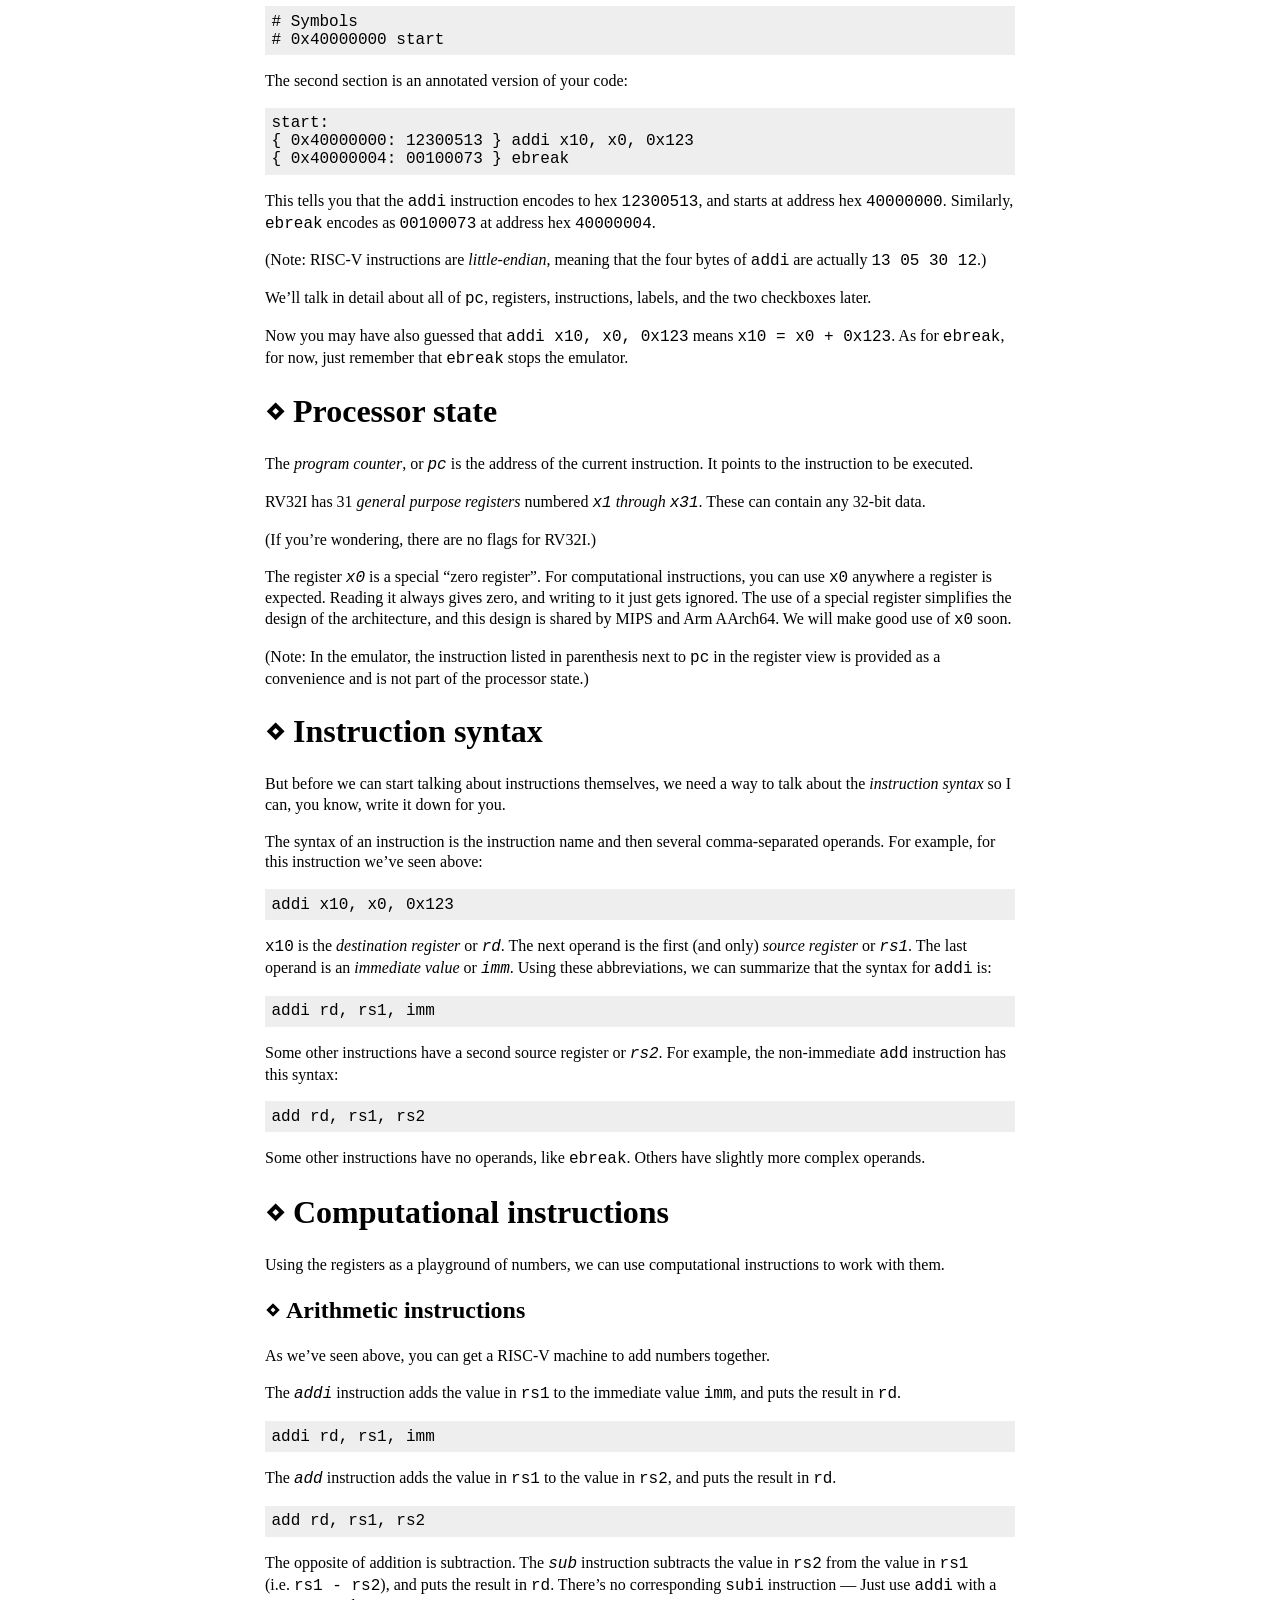
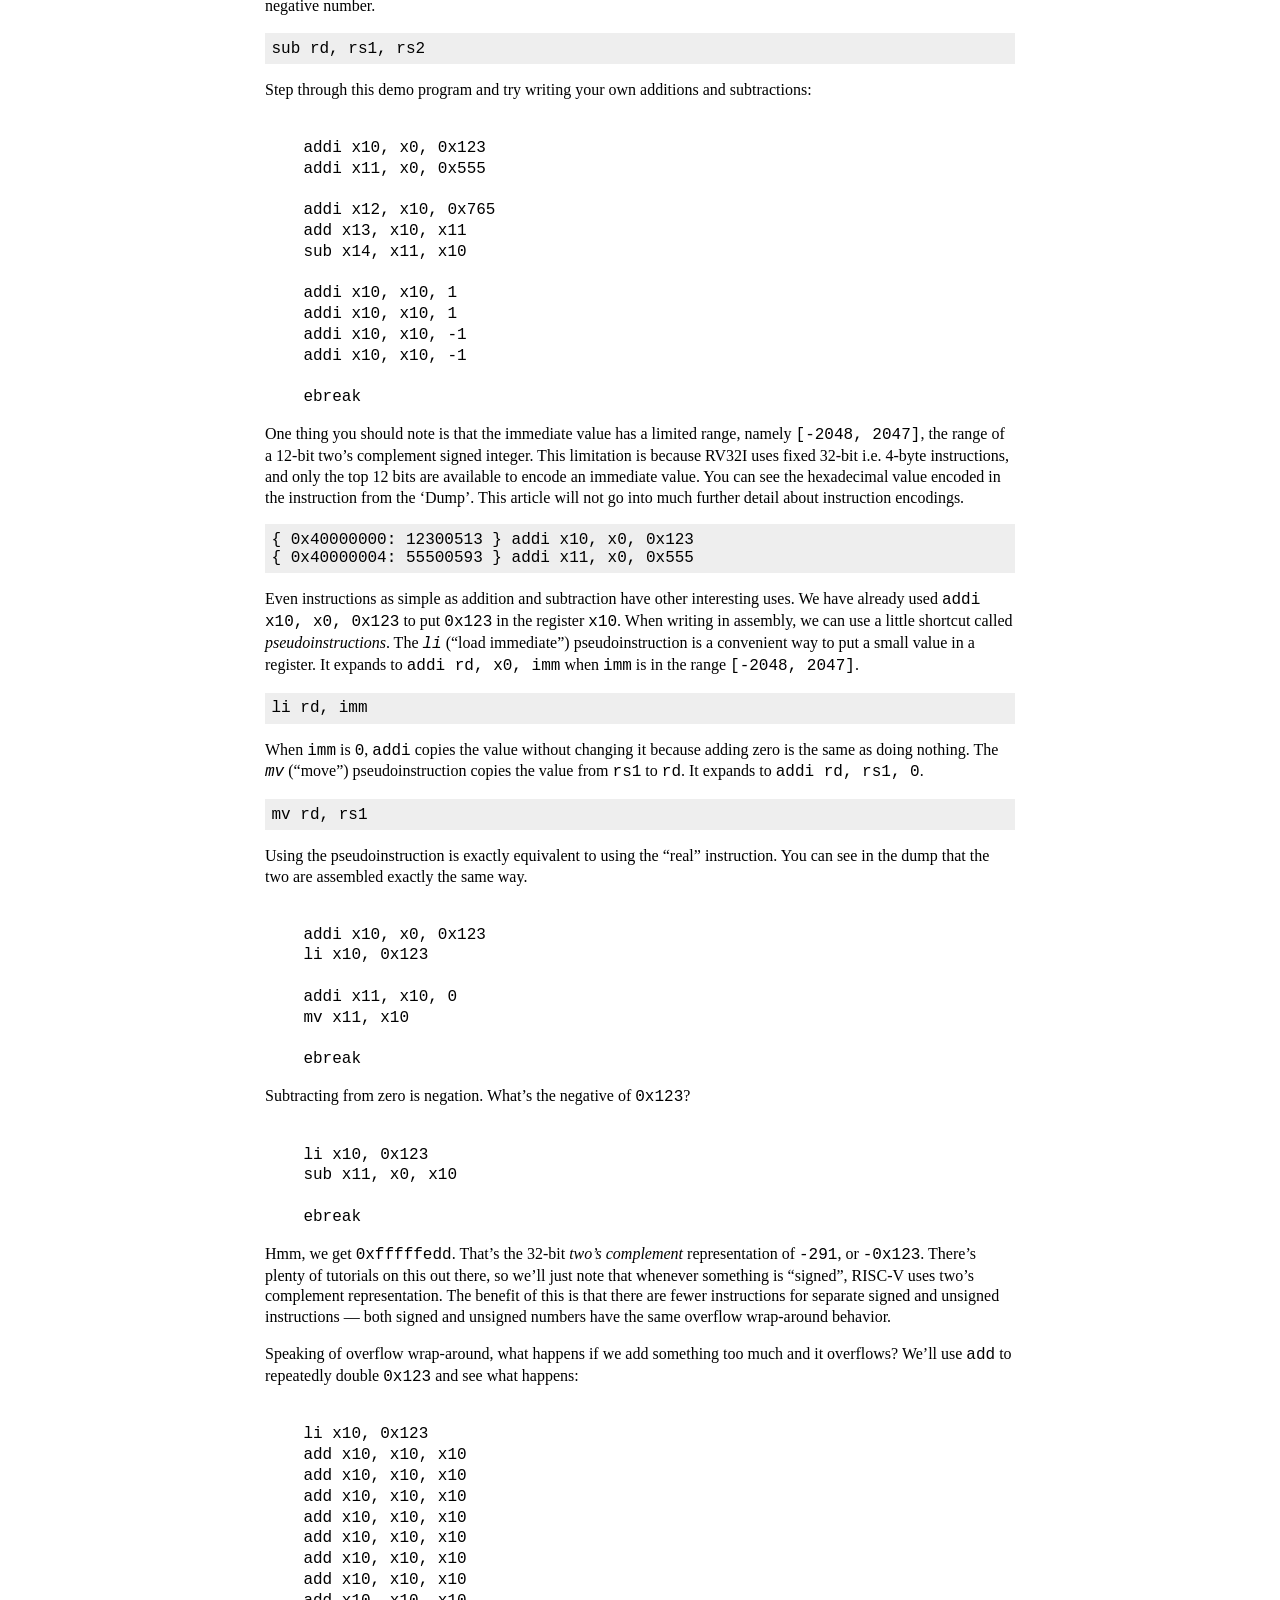
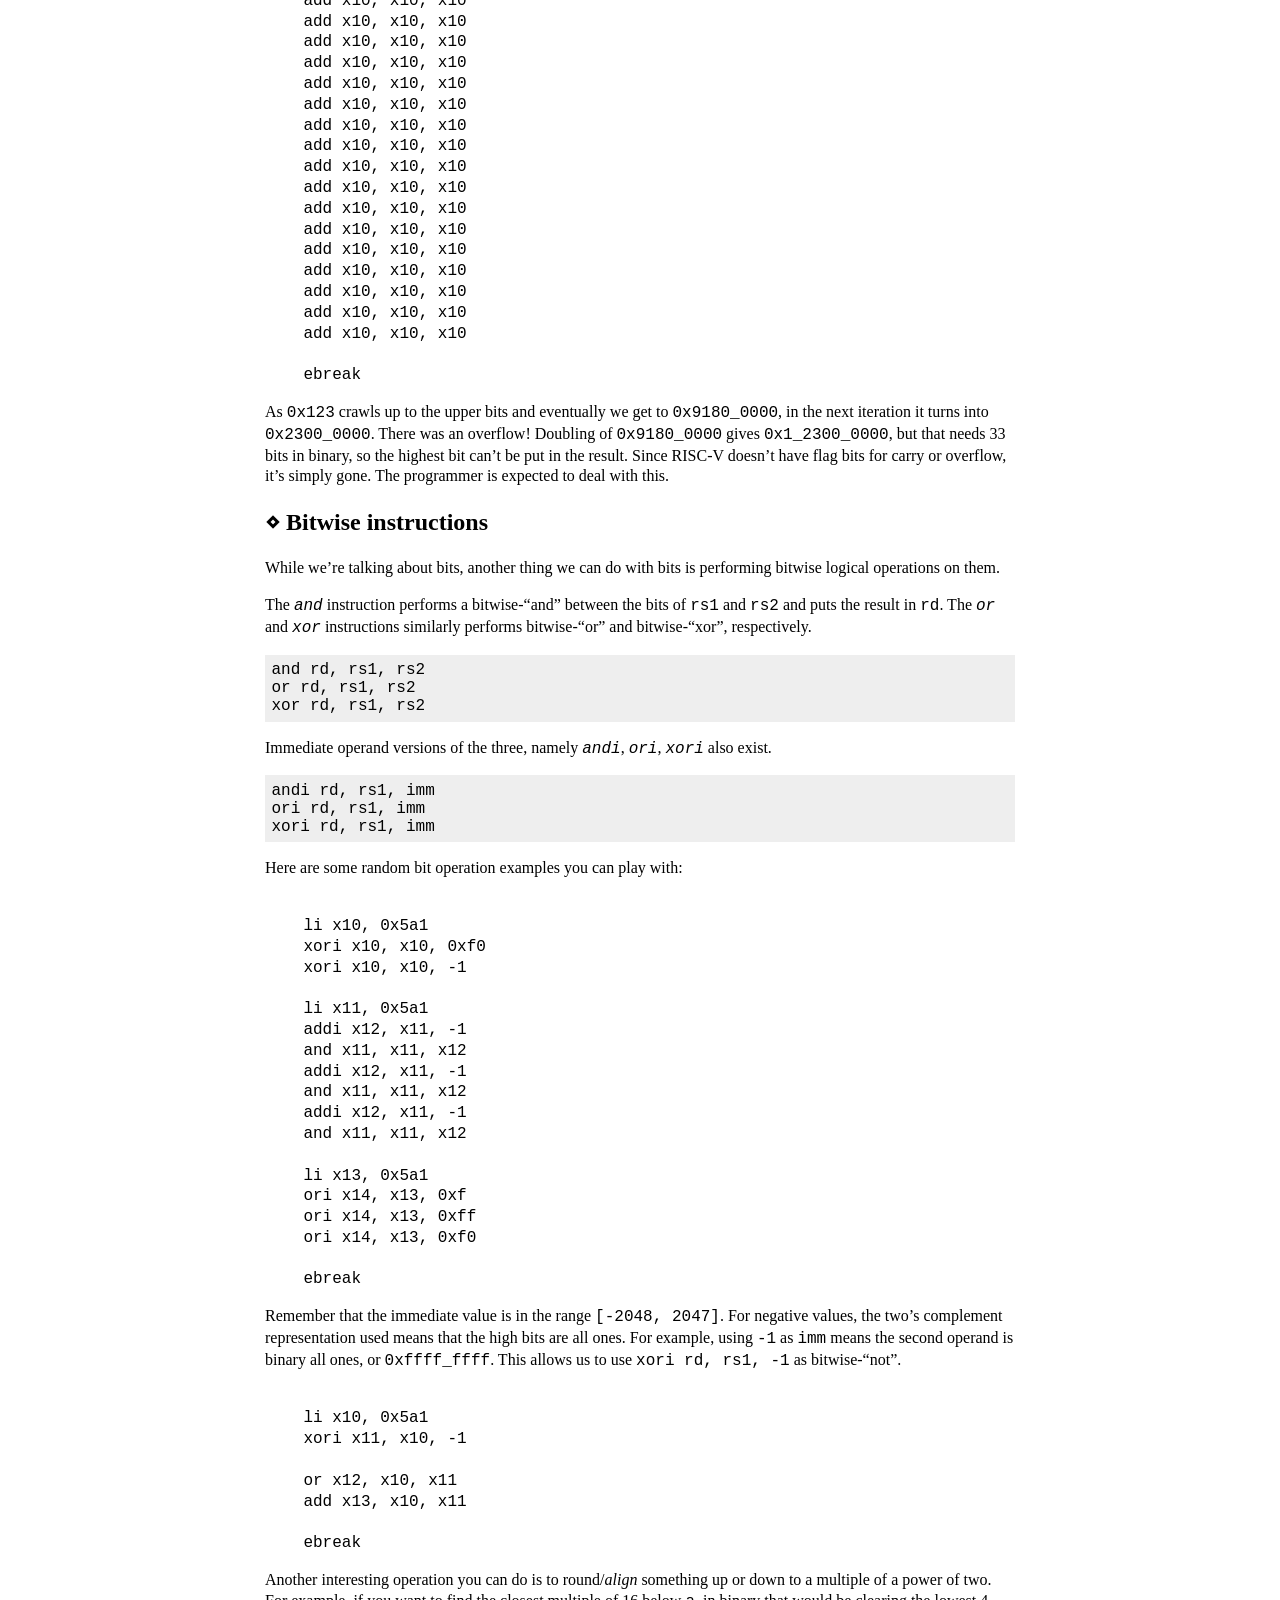
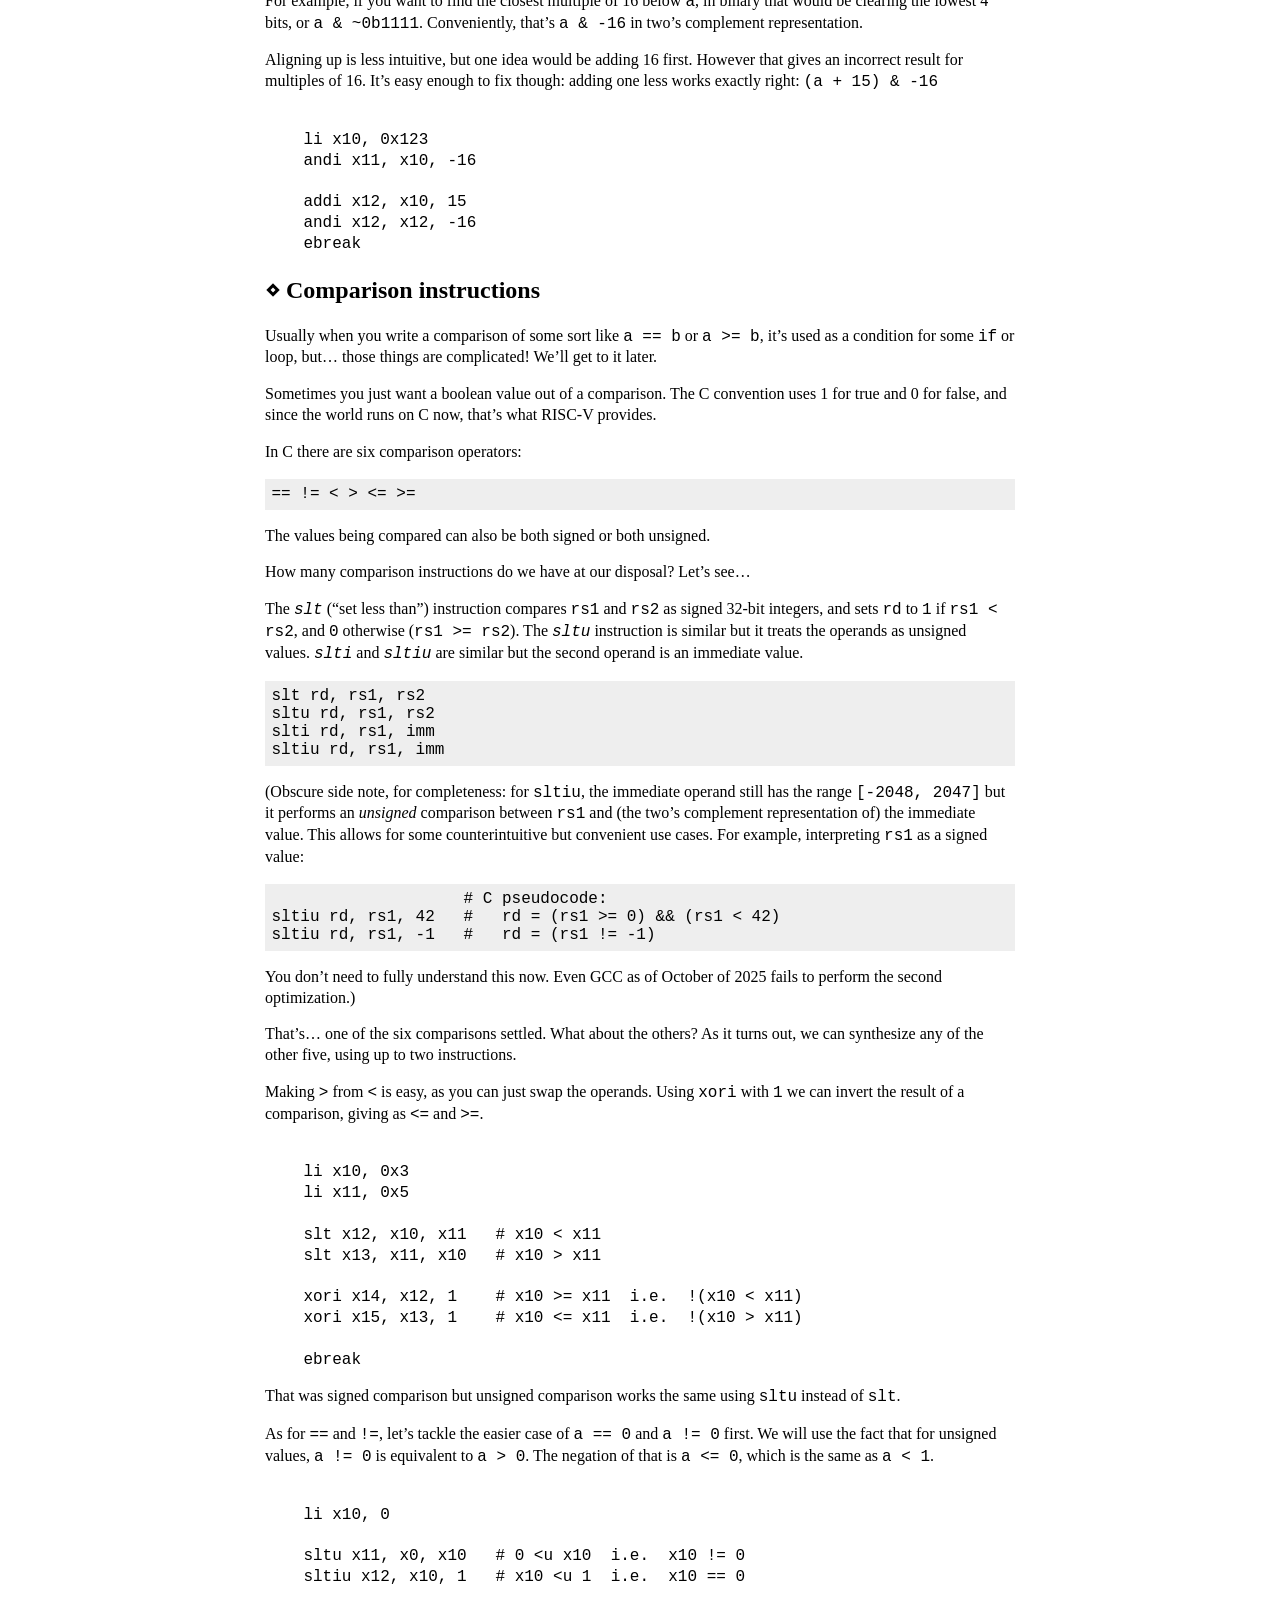
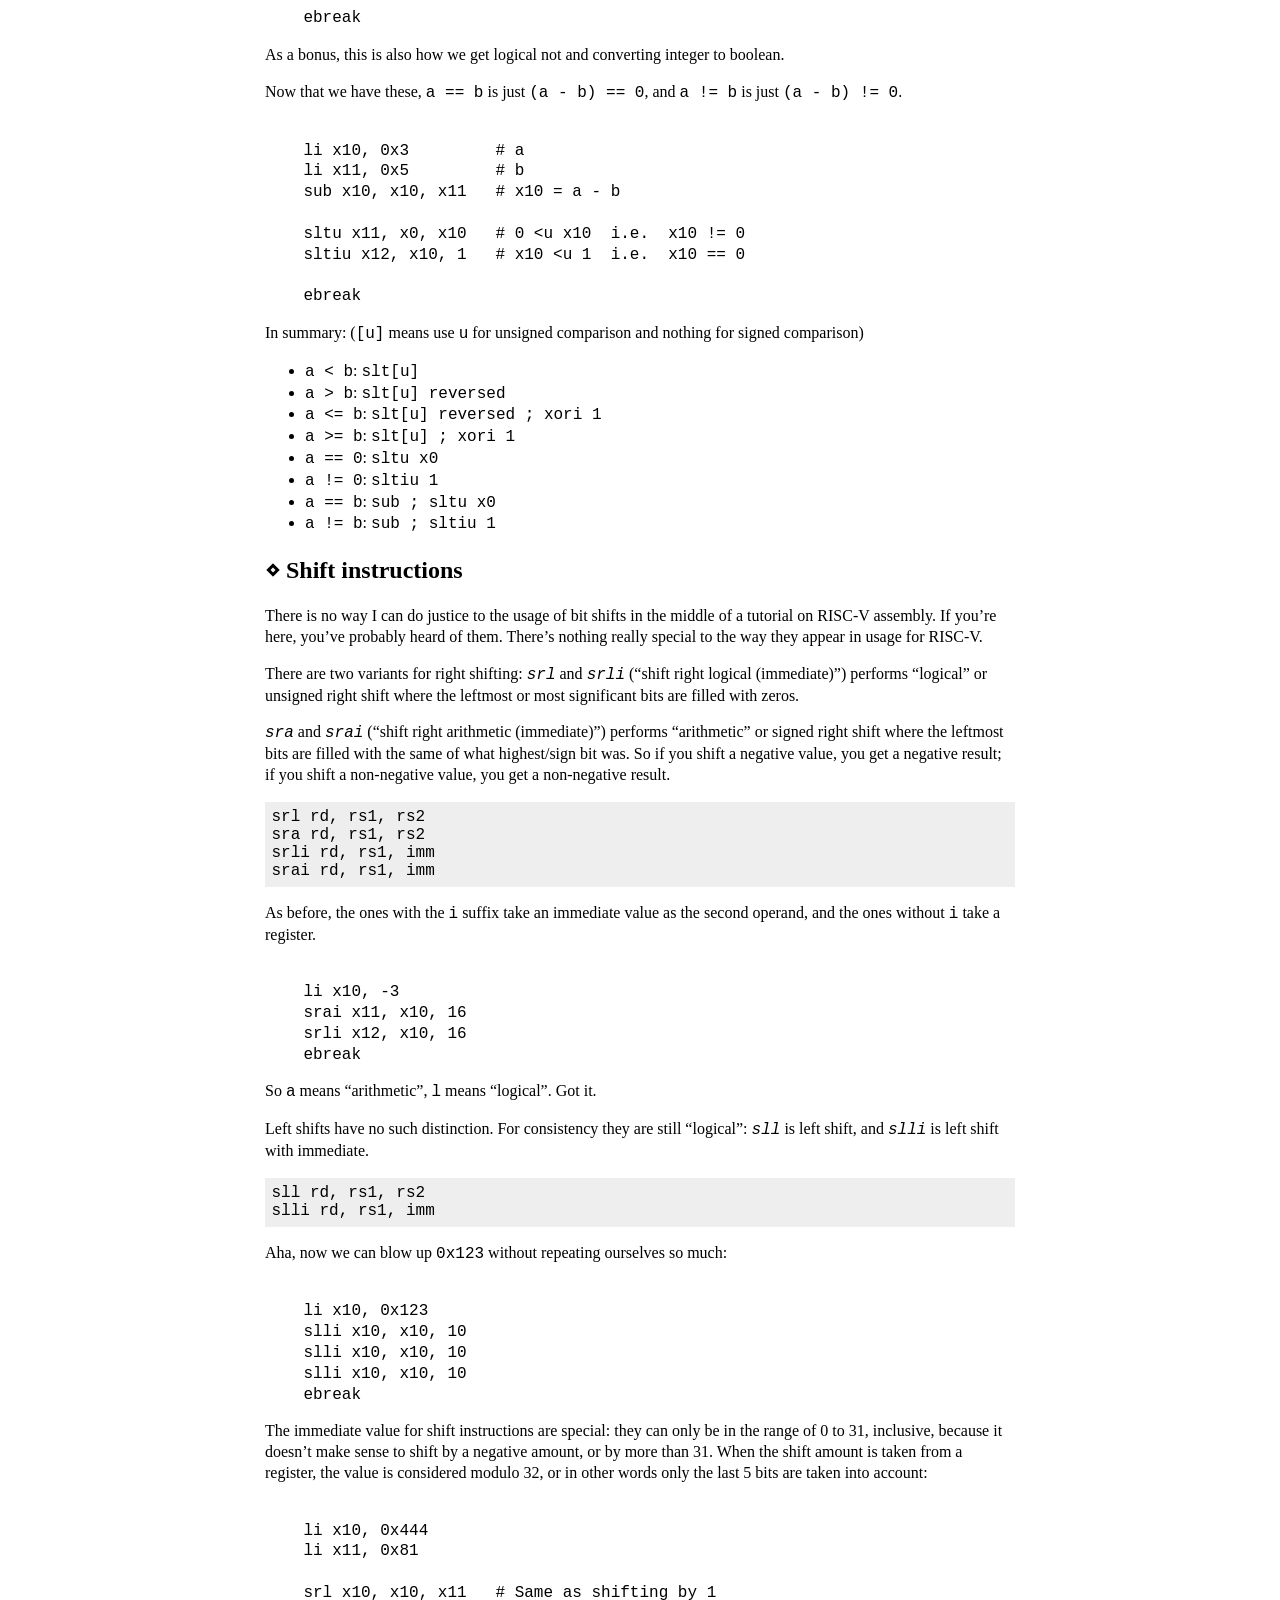
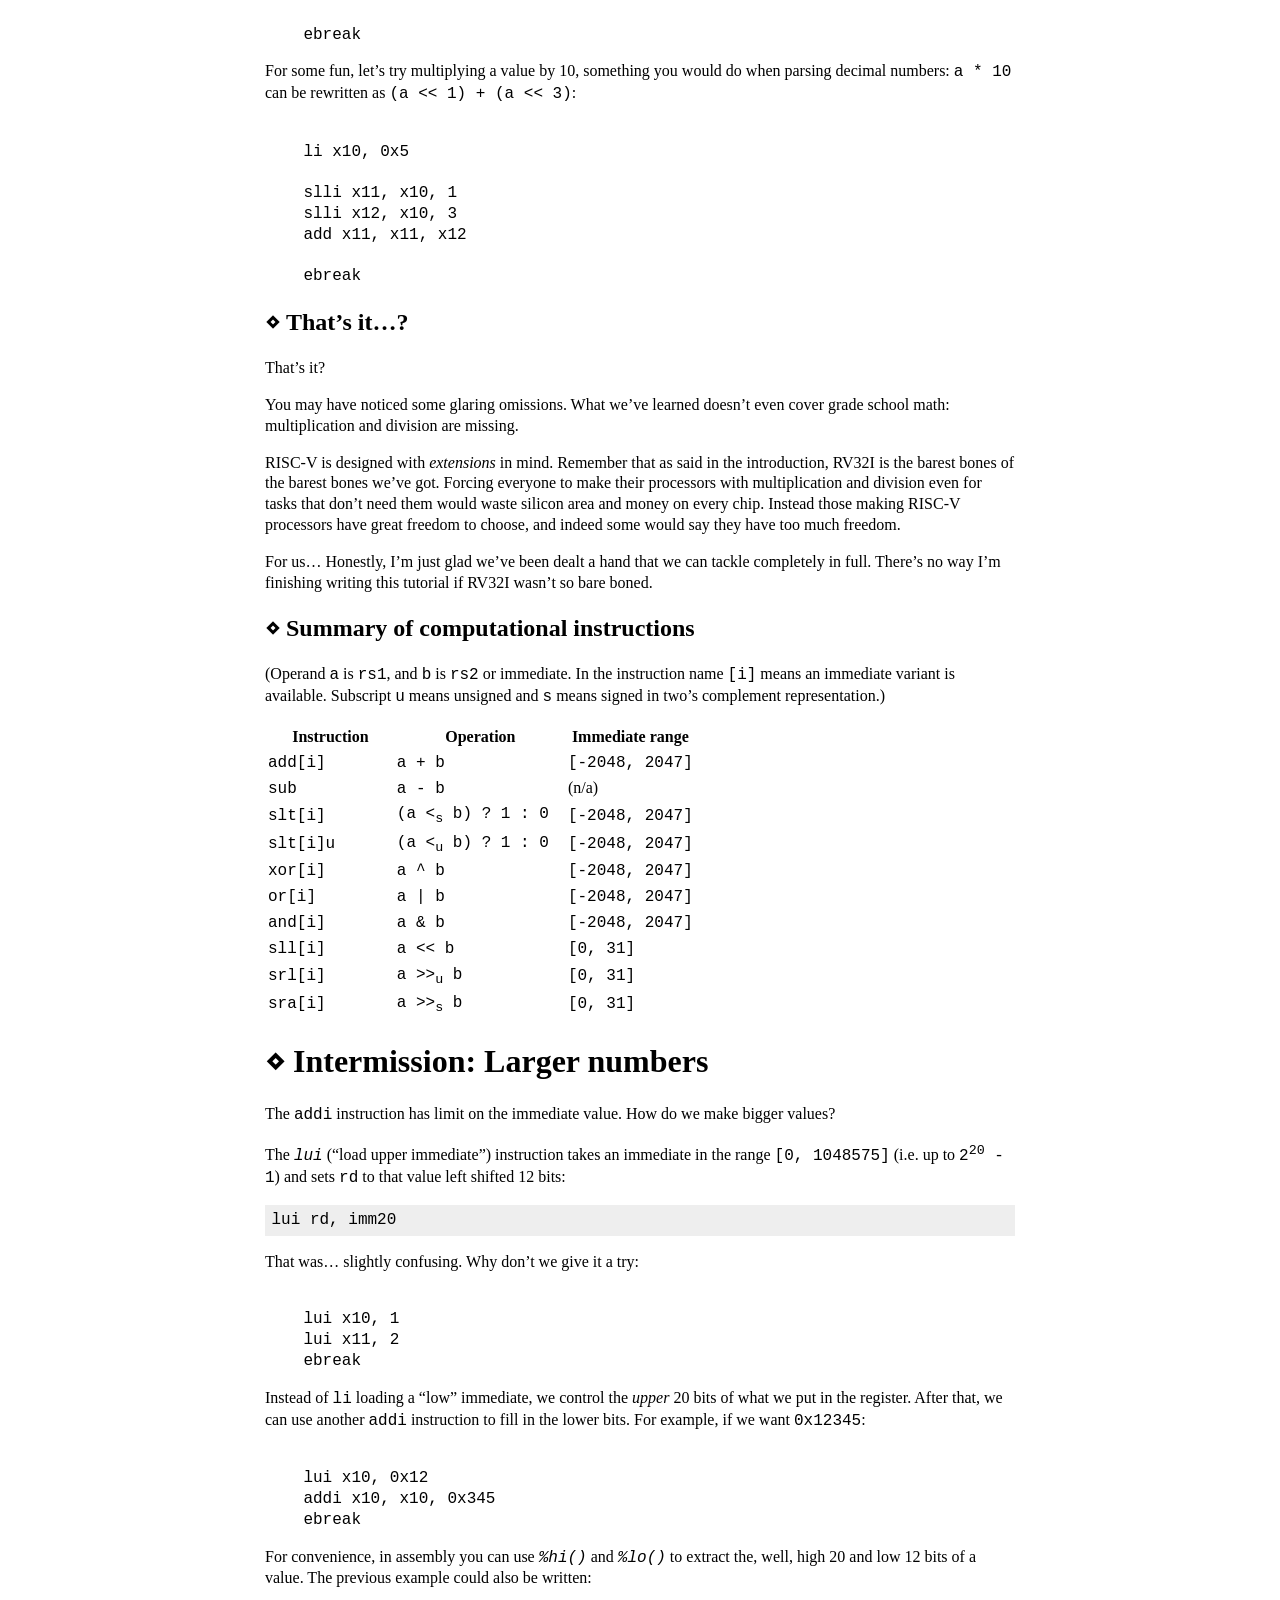
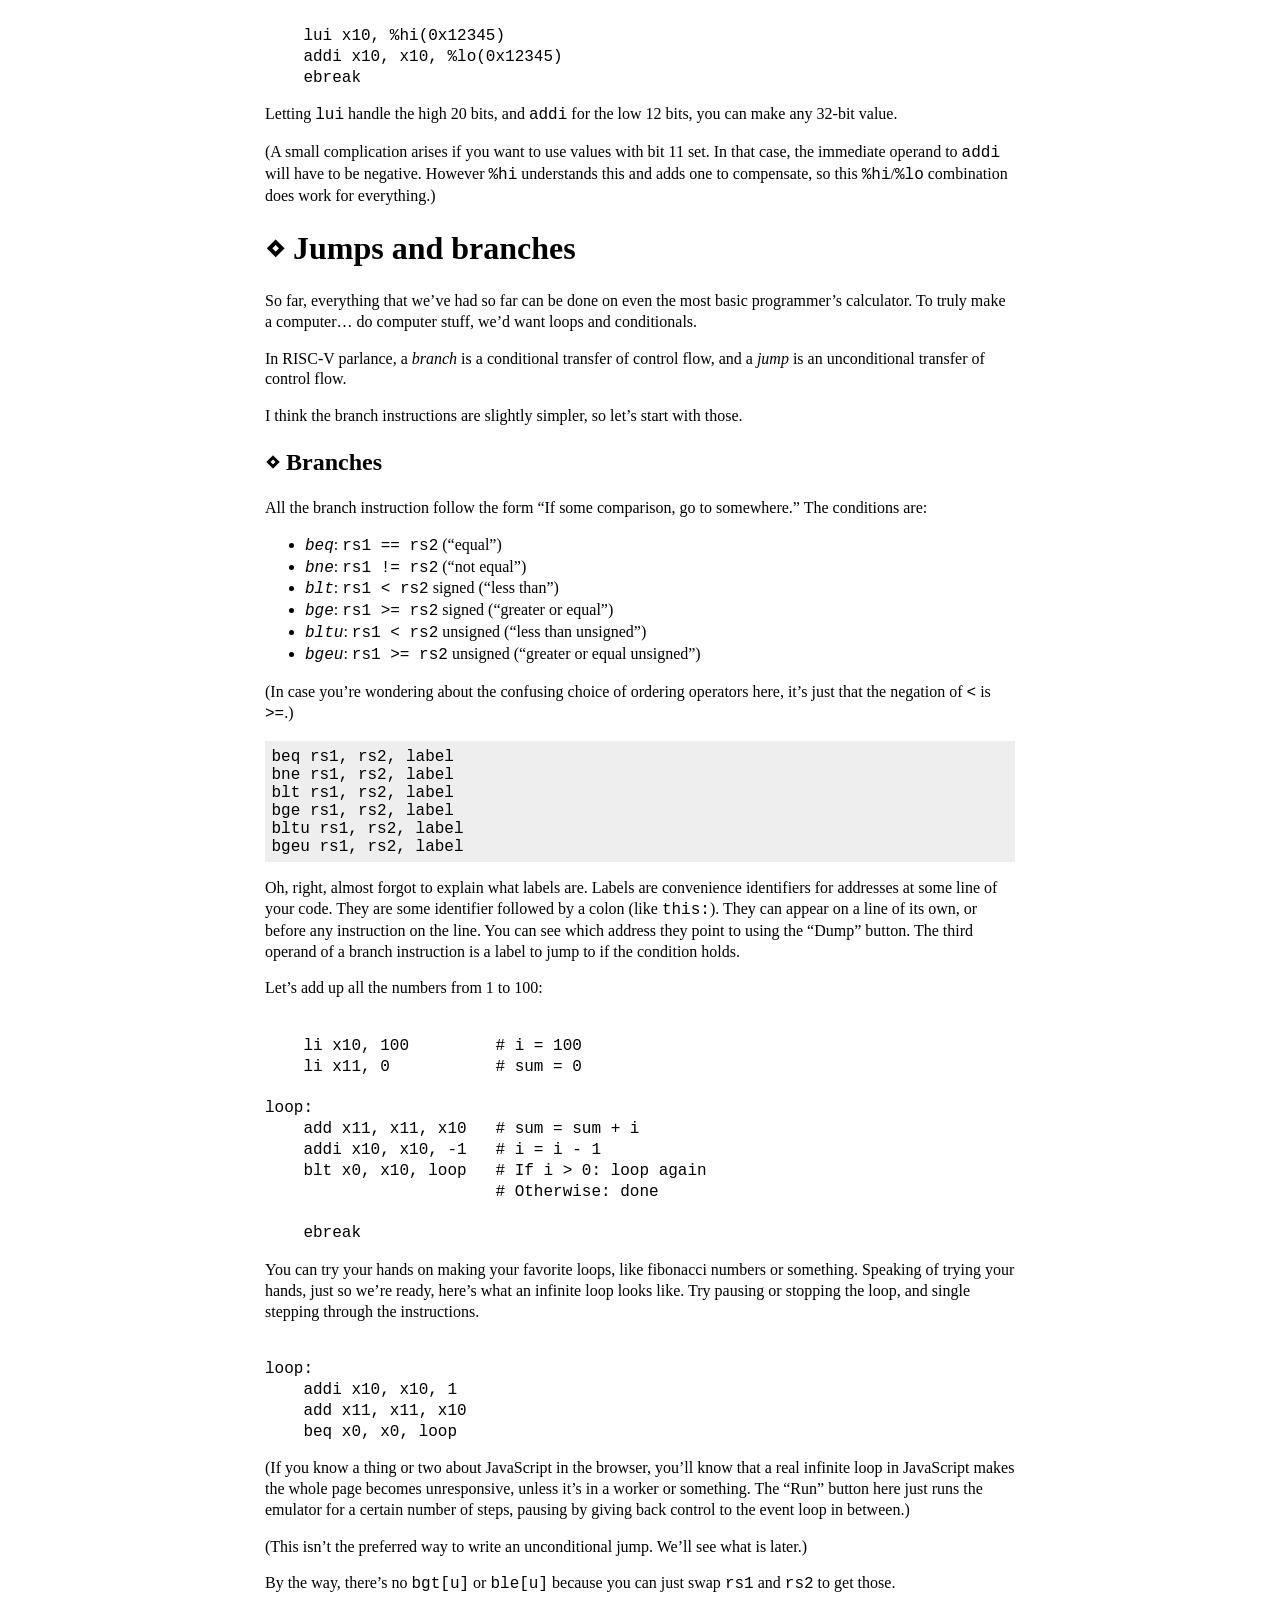
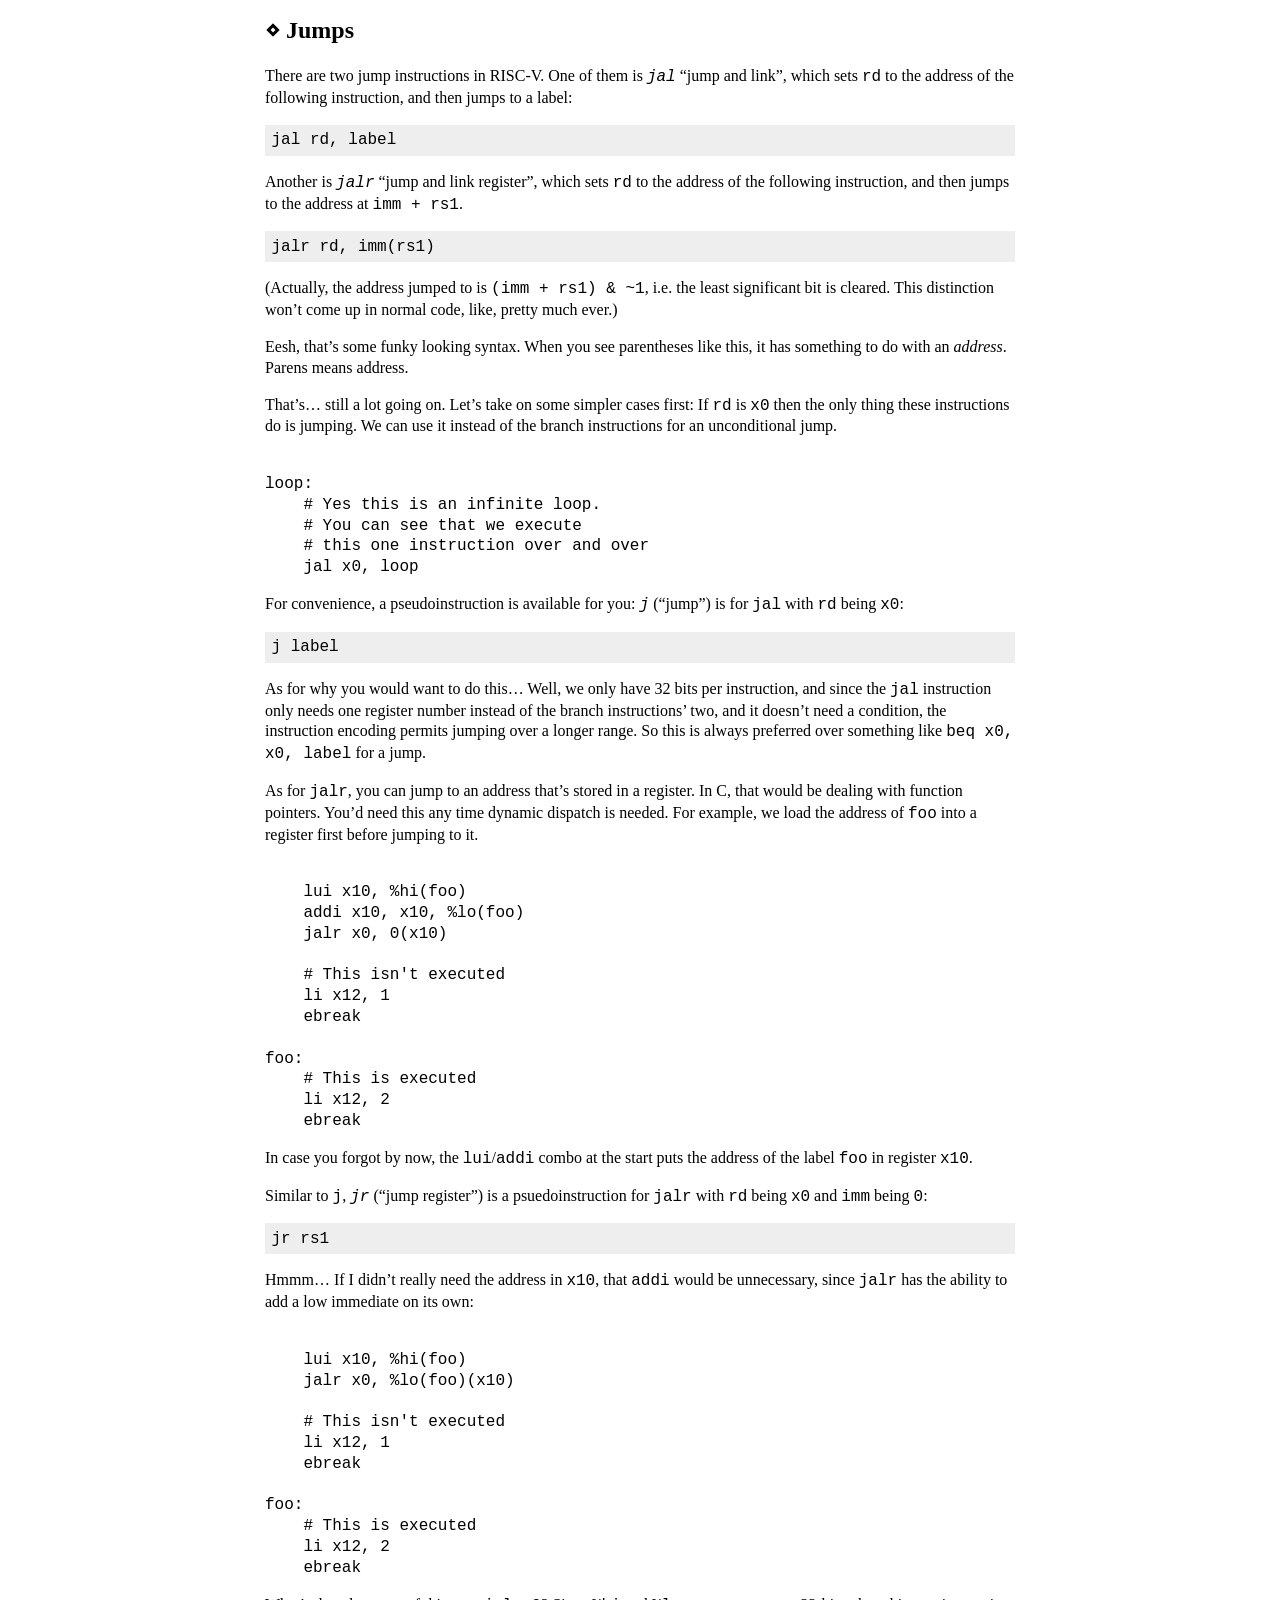
==== commit 1623c10e: "docs(i18n): translate remaining English paragraphs in Chinese version" ====
--- a/index.html
+++ b/index.html
@@ -64,7 +64,7 @@
         </div>
     </header>
 
-    <p>(Last updated: 2026-05-25 06:33)</p>
+    <p>(Last updated: 2026-05-25 06:49)</p>
 
     <nav class="table-of-contents">
         <ul>
